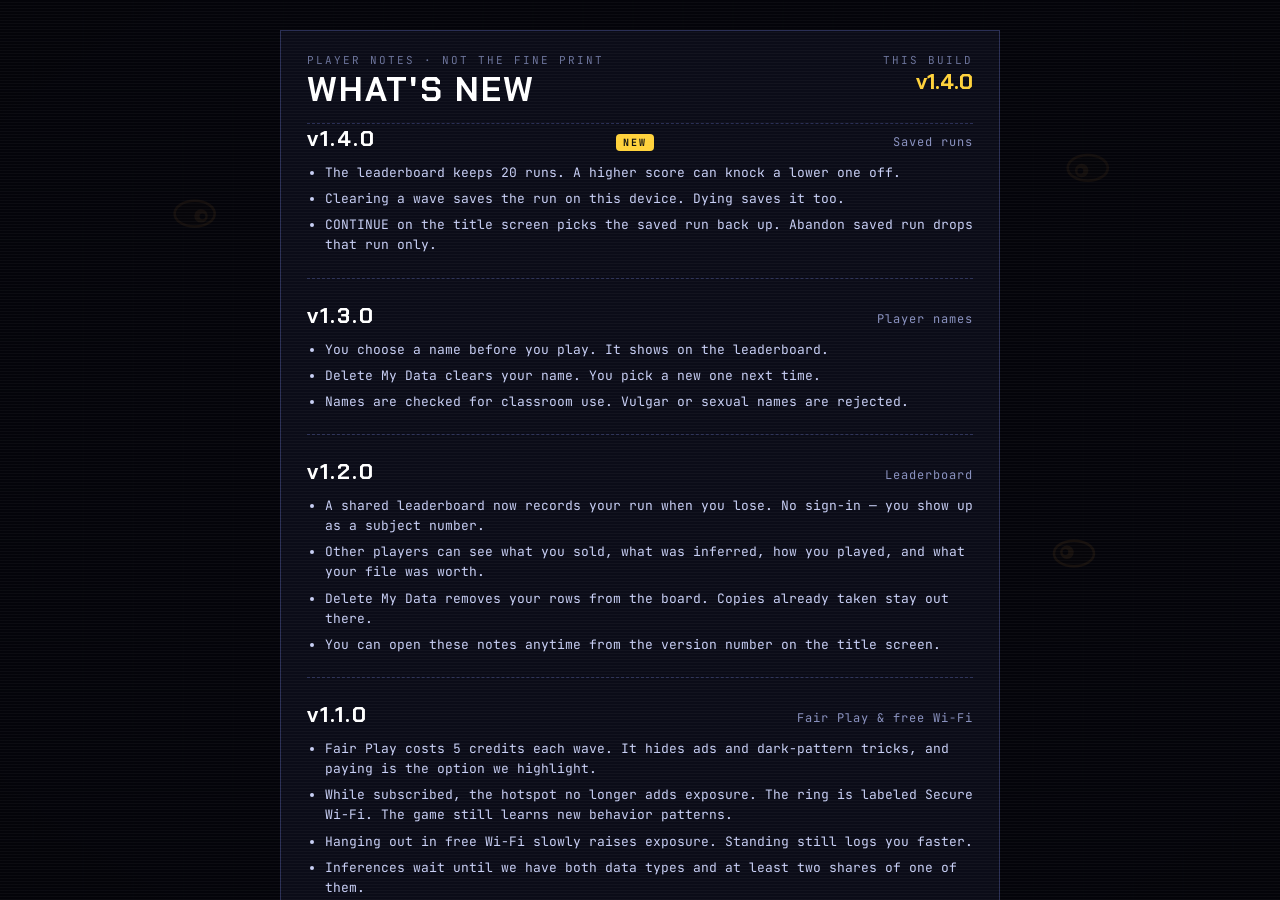
==== index.html @ ad945a96 "Add mega ships after the hive mind, and tie Fair Play's price to upgrade prices. Three waves after H" ====
<!DOCTYPE html>
<html lang="en">
<head>
<meta charset="utf-8">
<meta name="viewport" content="width=device-width,initial-scale=1">
<title>OPT/IN</title>
<link rel="preconnect" href="https://fonts.googleapis.com">
<link href="https://fonts.googleapis.com/css2?family=Chakra+Petch:wght@500;700&family=JetBrains+Mono:wght@400;700&display=swap" rel="stylesheet">
<style>
:root{--cy:#38e1ff;--pk:#ff3bd4;--rd:#ff3b5c;--yl:#ffd23b;--gr:#7dff6a;--bg:#07070f}
*{box-sizing:border-box;margin:0;padding:0}
html,body{height:100%;overflow:hidden;background:var(--bg);color:#e8ecff;font-family:'Chakra Petch','Segoe UI',system-ui,sans-serif;user-select:none}
body.playing{cursor:none}
body.playing.paused{cursor:default}
#c{display:block;position:fixed;inset:0}
.vign{position:fixed;inset:0;pointer-events:none;z-index:4;background:radial-gradient(ellipse at center,transparent 55%,rgba(0,0,0,.7))}
.scan{position:fixed;inset:0;pointer-events:none;z-index:30;background:repeating-linear-gradient(0deg,rgba(255,255,255,.03) 0 1px,transparent 1px 3px)}
.screen{position:fixed;inset:0;display:flex;flex-direction:column;align-items:center;justify-content:center;z-index:10;cursor:default}
.hidden{display:none!important}
button{font-family:inherit;cursor:pointer;border:none}
.neon{background:transparent;color:var(--cy);border:2px solid var(--cy);padding:14px 56px;font-size:26px;font-weight:700;letter-spacing:6px;box-shadow:0 0 18px rgba(56,225,255,.5),inset 0 0 18px rgba(56,225,255,.25);transition:transform .08s,background .15s}
.neon:hover{background:rgba(56,225,255,.15);transform:scale(1.05)}
.neon:active{transform:scale(.97)}

/* ---------- glitch ---------- */
.glitch{position:relative;display:inline-block}
.glitch::before,.glitch::after{content:attr(data-t);position:absolute;left:0;top:0;width:100%;overflow:hidden}
.glitch::before{color:var(--pk);transform:translate(-3px,0);clip-path:inset(0 0 60% 0);animation:gl1 2.2s infinite steps(1)}
.glitch::after{color:var(--cy);transform:translate(3px,0);clip-path:inset(55% 0 0 0);animation:gl2 1.7s infinite steps(1)}
@keyframes gl1{0%,86%{clip-path:inset(0 0 100% 0)}88%{clip-path:inset(10% 0 55% 0);transform:translate(-6px,0)}92%{clip-path:inset(40% 0 30% 0);transform:translate(5px,0)}96%{clip-path:inset(70% 0 5% 0)}}
@keyframes gl2{0%,80%{clip-path:inset(100% 0 0 0)}83%{clip-path:inset(60% 0 10% 0);transform:translate(6px,0)}90%{clip-path:inset(20% 0 60% 0);transform:translate(-4px,0)}}

/* ---------- title ---------- */
#title{background:radial-gradient(ellipse at center,rgba(7,7,15,.2),rgba(7,7,15,.85));justify-content:space-between;overflow:auto;padding:22px 16px 14px;gap:16px}
.titleMain{display:flex;flex-direction:column;align-items:center;justify-content:center;flex:1;min-height:0;width:100%}
.logoBig{font-size:clamp(64px,13vw,170px);font-weight:700;letter-spacing:.06em;line-height:1;color:#fff;text-shadow:0 0 30px rgba(56,225,255,.6)}
.logoBig b{color:var(--pk);text-shadow:0 0 30px rgba(255,59,212,.8)}
.tag{font-size:clamp(18px,2.4vw,28px);letter-spacing:.35em;margin:10px 0 40px;color:#aab3d9}
.tag i{font-style:normal;color:var(--rd)}
.titleActs{display:flex;flex-wrap:wrap;gap:12px;justify-content:center;align-items:center;margin-top:22px}
.titleActs .neon.alt{font-size:15px;padding:9px 22px;letter-spacing:3px}
.playBtn{display:flex;flex-direction:column;align-items:center;gap:6px;font-size:clamp(30px,3.6vw,42px);padding:16px 72px 14px;letter-spacing:0;line-height:1}
.playBtn #playWord{letter-spacing:10px}
.playWho{font-family:'JetBrains Mono',monospace;font-size:12px;font-weight:400;letter-spacing:2px;color:#b7f6ff}
.playWho:empty{display:none}
.legal.playLegal{margin-top:12px;font-size:12px;color:#8a92c0}
.setBox{width:min(560px,92vw)}
.setRow{display:flex;gap:14px;align-items:flex-start;margin-top:18px;padding:14px;border:1px solid #2a2f55;border-radius:8px;font-family:'JetBrains Mono',monospace;font-size:12px;color:#8a92c0;line-height:1.55;text-align:left;cursor:pointer}
.setRow b{color:#e8ecff;font-size:13px}
.setRow input{margin-top:3px;width:18px;height:18px;accent-color:#38e1ff;flex-shrink:0}
.setRow.setDanger{cursor:default;align-items:center;justify-content:space-between}
.setRow .titleDel{flex-shrink:0;font-size:11px;padding:7px 12px;color:#ff6b84;border-color:#5a2236}
.neon.alt{color:#ff3bd4;border-color:#ff3bd4;box-shadow:0 0 18px rgba(255,59,212,.45),inset 0 0 18px rgba(255,59,212,.22);padding:14px 36px;letter-spacing:4px}
.neon.alt:hover{background:rgba(255,59,212,.15)}
.best{margin-top:18px;font-family:'JetBrains Mono',monospace;font-size:13px;color:var(--yl);min-height:1em;text-align:center}
.titleFoot .best{margin-top:0;font-size:11px;color:#6a7299;letter-spacing:.3px}
.runRow{display:flex;align-items:center;justify-content:center;gap:16px;margin-top:8px;font-family:'JetBrains Mono',monospace;font-size:12px;color:#8a92c0;letter-spacing:.4px}
.runRow.hidden{display:none}
.abandon{background:none;border:none;padding:0;color:#5c6390;font-family:'JetBrains Mono',monospace;font-size:11px;letter-spacing:1px;text-decoration:underline;text-underline-offset:3px}
.abandon:hover{color:#ff3b5c}
.fileBlock{margin-top:64px;display:flex;flex-direction:column;align-items:center;max-width:min(720px,92vw)}
.fileBlock.hidden{display:none}
.fileLab{font-family:'JetBrains Mono',monospace;font-size:10px;letter-spacing:2px;color:#6a7299}
.titleFoot{position:relative;bottom:auto;display:flex;flex-direction:column;align-items:center;gap:8px;flex-shrink:0;margin-top:8px}
.titleVer{background:none;border:1px solid #3a4270;color:#aab3d9;font-family:'JetBrains Mono',monospace;font-size:11px;letter-spacing:2px;padding:6px 12px}
.titleVer:hover{color:#fff;border-color:#fff}
.titleVer.fresh{border-color:#ffd23b;color:#ffd23b;box-shadow:0 0 12px rgba(255,210,59,.25)}
#abandonBtn{margin:0}
#runLine:empty{display:none}
.titleDel{background:none;border:1px solid #2a2f55;color:#454b6b;font-family:'JetBrains Mono',monospace;font-size:10px;letter-spacing:1px;padding:5px 10px}
.titleDel:hover:not(:disabled){color:#ff3b5c;border-color:#ff3b5c}
.titleDel:disabled{opacity:.45;cursor:default}
.whoLine{display:none}
.nameBox{width:min(520px,92vw);text-align:center}
.nameBox p{font-size:13px;color:#8a92c0;line-height:1.55;margin:10px 0 0}
.nameBox input{width:100%;margin:18px 0 8px;background:#111428;border:1px solid #3a4270;color:#fff;font-family:'Chakra Petch',sans-serif;font-size:28px;font-weight:700;letter-spacing:2px;padding:12px 14px;text-align:center;outline:none;user-select:text}
.nameBox input:focus{border-color:#38e1ff;box-shadow:0 0 12px rgba(56,225,255,.2)}
#nameErr,#devErr{min-height:1.5em;font-size:12px;color:#ff3b5c;letter-spacing:1px}
#devGate{z-index:18}
.whoBar{font-family:'JetBrains Mono',monospace;font-size:11px;letter-spacing:1px;color:#ffd23b;display:flex;align-items:center;gap:8px}
.whoBar select{font-family:inherit;font-size:12px;background:#0b0c18;color:#e8ecff;border:1px solid #ffd23b;padding:4px 6px}
.devFlag{font-family:'JetBrains Mono',monospace;font-size:10px;letter-spacing:1px;color:#111;background:#ffd23b;padding:4px 8px}
#hudDev{position:absolute;right:18px;bottom:18px;font-size:10px;letter-spacing:1px;color:#111;background:#ffd23b;padding:3px 7px;pointer-events:none}
#hudDev:empty{display:none}
.legal{font-size:10px;color:#454b6b;letter-spacing:1px;font-family:'JetBrains Mono',monospace}
.infoLine{margin-top:10px;font-family:'JetBrains Mono',monospace;font-size:12px;color:#8a92c0;text-align:center;max-width:min(720px,92vw);line-height:1.85}
.infoLine:empty{display:none;margin:0}
.infoLine span{display:inline-block;padding:1px 8px;margin:2px;border:1px solid #2c3260;border-radius:3px}
.infoLine span.on{border-color:var(--rd);color:var(--rd)}
.infoLine span.mem{border-color:#7dff6a;color:#b6ffab}
.infoLine span.pat{border-color:#c04bff;color:#e2c6ff}
.infoLine span.halo{border-color:#c04bff;color:#e2c6ff}
.infoLine span.pk{border-color:#8a9bff;color:#c9d0ff}
.infoLine span.line{border-color:#8eb6ff;color:#d5e4ff}

/* ---------- HUD ---------- */
#hud{position:fixed;inset:0;pointer-events:none;z-index:6;font-family:'JetBrains Mono',monospace}
#hudL{position:absolute;left:18px;top:14px}
#hearts{font-size:22px;letter-spacing:3px;color:var(--rd);text-shadow:0 0 10px rgba(255,59,92,.7)}
#hearts .e{color:#2b2f48;text-shadow:none}
#hearts.press{animation:pressPulse .8s ease-in-out infinite}
@keyframes pressPulse{50%{color:#8a9bff;text-shadow:0 0 14px #8a9bff}}
#hearts .mark{width:15px;height:15px;vertical-align:-2px}
.hudTag{font-family:'JetBrains Mono',monospace;font-size:12px;letter-spacing:1px;margin-left:8px;text-shadow:none}
#waveL{font-size:13px;color:#8a92c0;margin-top:4px;letter-spacing:2px}
#scoreL{font-family:'Chakra Petch';font-size:30px;font-weight:700;color:#fff;line-height:1.1}
.bal{display:inline-flex;align-items:center;gap:6px;font-family:'JetBrains Mono',monospace;font-weight:700;color:var(--yl);text-shadow:0 0 10px rgba(255,210,59,.6)}
#coinL{font-size:18px}
.gem{color:var(--yl)}
.req .gem{width:16px;height:16px}
#comboL{font-family:'Chakra Petch';font-size:22px;font-weight:700;color:var(--pk);height:28px;transition:transform .08s}
#hudR{position:absolute;right:18px;top:14px;text-align:right;width:280px}
.hlab{font-size:10px;letter-spacing:3px;color:#6a7299;margin-bottom:5px}
#chips{display:flex;flex-wrap:wrap;justify-content:flex-end;gap:5px}
.chip{font-size:11px;padding:3px 6px;border:1px solid #23284a;color:#3c4370;border-radius:3px;background:rgba(7,7,15,.6)}
.chip.on{color:#07070f;background:var(--c);border-color:var(--c);box-shadow:0 0 10px var(--c);font-weight:700}
#chips .chip{display:inline-flex;flex-direction:column;align-items:center;justify-content:center;min-width:54px;font-size:16px;line-height:1;padding:5px 6px 4px;border-radius:4px;font-weight:400}
#chips .chip .mark{width:18px;height:18px;vertical-align:0}
#chips .chip .cl{font-size:8px;letter-spacing:.4px;font-weight:700;margin-top:3px;line-height:1.1;color:#4a5178}
#chips .chip.on .cl{color:#07070f}
#expBar{height:6px;background:#161a33;margin-top:8px;border-radius:3px;overflow:hidden}
#expFill{height:100%;width:0;background:linear-gradient(90deg,var(--yl),var(--rd))}
#filePips{display:flex;justify-content:flex-end;gap:3px;margin-top:5px}
#filePips i{width:9px;height:9px;border-radius:2px;background:#161a33}
#filePips i.on{background:var(--pc)}
#filePips.grow i.on{animation:pipGrow .5s ease-out 3}
@keyframes pipGrow{50%{transform:scale(1.5);box-shadow:0 0 8px var(--pc)}}
#infs{margin-top:8px;display:flex;flex-direction:column;align-items:flex-end;gap:3px}
.infc{font-size:10px;letter-spacing:1px;padding:2px 7px;background:rgba(255,59,92,.15);border-left:3px solid var(--rd);color:#ff9aab}
.infc.beh{background:rgba(192,75,255,.15);border-left-color:#c04bff;color:#dcb0ff}
.infc.beh.weak{opacity:.55;border-left-style:dashed}
#keys{position:absolute;left:50%;bottom:28px;transform:translateX(-50%);text-align:center;font-size:14px;line-height:1.65;color:#e8ecff;letter-spacing:.3px;text-shadow:0 1px 8px rgba(0,0,0,.9);opacity:1;transition:opacity .6s ease}
#keys.out{opacity:0}
#keys kbd{border:1px solid #3a4270;border-radius:4px;padding:1px 7px;color:#cfd6ff;background:rgba(7,7,15,.75)}
#hookNag{position:absolute;left:50%;top:14px;transform:translateX(-50%);font-size:11px;letter-spacing:1px;color:#ffd23b;text-align:center;text-shadow:0 0 10px rgba(255,210,59,.4);line-height:1.5;pointer-events:none}
#hookNag.fair{color:#7dff6a;text-shadow:0 0 10px rgba(125,255,106,.4)}
#hookNag:empty{display:none}
#logFeed{position:absolute;left:18px;bottom:20px;max-width:min(380px,60vw);display:flex;flex-direction:column;gap:5px;font-size:12px;line-height:1.4;text-shadow:0 1px 6px rgba(0,0,0,.9)}
#logFeed .lg{border-left:3px solid var(--c);padding:3px 8px;background:rgba(7,7,15,.72);color:#dfe5ff;animation:lgIn .25s ease-out,lgOut .6s ease-in 7s forwards}
#logFeed .lg b{color:var(--c);letter-spacing:1px;margin-right:6px}
@keyframes lgIn{from{opacity:0;transform:translateX(-12px)}}
@keyframes lgOut{to{opacity:0}}

/* ---------- banner ---------- */
#banner{position:fixed;left:0;right:0;top:34%;text-align:center;z-index:8;pointer-events:none;opacity:0}
#banner.show{animation:ban var(--d,1.6s) ease-out forwards}
#banner.hold.show{animation:banHold .4s ease-out forwards}
#banner .bt{font-size:clamp(40px,7vw,86px);font-weight:700;letter-spacing:.12em;color:var(--bc,#fff);text-shadow:0 0 30px var(--bc,#fff)}
#banner .bs{font-family:'JetBrains Mono';font-size:15px;color:#cfd6ff;margin:6px auto 0;letter-spacing:1px;line-height:1.45;max-width:min(640px,88vw)}
#banner .bh{display:none;margin-top:22px;font-family:'JetBrains Mono',monospace;font-size:12px;letter-spacing:3px;color:#ffd23b}
#banner.hold .bh{display:block}
@keyframes ban{0%{opacity:0;transform:scale(1.6)}10%{opacity:1;transform:scale(1)}80%{opacity:1}100%{opacity:0;transform:scale(.96)}}
@keyframes banHold{0%{opacity:0;transform:scale(1.6)}100%{opacity:1;transform:scale(1)}}
#introHold,#readHold{position:fixed;inset:0;z-index:9;cursor:pointer}
#noteLine{position:fixed;left:50%;top:54px;transform:translateX(-50%);z-index:7;pointer-events:none;max-width:min(640px,88vw);text-align:center;font-family:'JetBrains Mono',monospace;font-size:15px;letter-spacing:.4px;line-height:1.45;color:#e8fbff;text-shadow:0 0 12px rgba(0,0,0,.85),0 1px 2px #000}

/* ---------- terms ---------- */
#terms{background:rgba(4,4,10,.78);backdrop-filter:blur(3px)}
.tos{width:min(1000px,94vw);max-height:94vh;overflow:auto;background:#0b0c18;color:#e8ecff;border:1px solid #2a2f55;padding:22px 26px 16px;box-shadow:0 30px 80px rgba(0,0,0,.6);animation:pop .28s cubic-bezier(.2,1.4,.4,1)}
@keyframes pop{from{transform:scale(.94);opacity:0}to{transform:scale(1);opacity:1}}
.tosHead{display:flex;align-items:center;gap:14px;flex-wrap:wrap}
.tosLogo{font-weight:700;font-size:22px;background:#07070f;color:#fff;border:1px solid #3a4270;padding:2px 10px;margin-right:auto}
.tosLogo b{color:var(--pk)}
#urgency{font-family:'JetBrains Mono';font-size:13px;color:#fff;background:#e0224a;padding:5px 10px;animation:pulse 1s infinite}
#urgency:empty{display:none;padding:0;animation:none}
#urgency.hold{background:#7b3cff}
.tosCoins{font-size:18px;background:none;padding:0;letter-spacing:0}
.bal .mark{width:1.05em;height:1.05em}
.subBtn{font-family:'JetBrains Mono',monospace;font-size:12px;background:transparent;color:#7dff6a;border:1px solid #7dff6a;padding:6px 10px;letter-spacing:.4px;white-space:nowrap}
.subBtn:hover:not(:disabled){background:rgba(125,255,106,.15)}
.subBtn:disabled{opacity:.45;cursor:default}
.subBtn.on{background:#7dff6a;color:#111;font-weight:700}
.subBtn.danger{color:#ff8fa3;border-color:#e0224a;background:transparent}
.subBtn.danger:hover:not(:disabled){background:rgba(224,34,74,.18)}
#confirm{z-index:20;background:rgba(4,4,10,.72)}
.confirmGo{width:100%;background:#e0224a;color:#fff;font-size:16px;font-weight:700;padding:12px;letter-spacing:1px;cursor:pointer}
.confirmGo:hover{filter:brightness(1.08)}
.unv{font-size:11px;background:#3a1020;color:#ffb3c0;padding:1px 6px;margin-left:6px;font-weight:700}
.subSheet{width:min(460px,92vw);background:#0b0c18;color:#e8ecff;border:1px solid #2a2f55;padding:24px 26px 20px;box-shadow:0 30px 80px rgba(0,0,0,.55);text-align:left}
.subSheet h2{font-size:28px;margin:0 0 8px;color:#fff;letter-spacing:.5px}
.subSheet p{font-size:15px;color:#c8cff5;line-height:1.5;margin:0 0 10px}
.subSheet ul{margin:0 0 14px;padding-left:18px;font-size:15px;color:#d7def8;line-height:1.55}
.pitchKicker{font-family:'JetBrains Mono',monospace;font-size:11px;letter-spacing:3px;color:#7dff6a;margin-bottom:6px}
.pitchKicker.halo{color:#7dffb3}
.pitchLead{font-size:16px;color:#e8ecff}
.pitchList{list-style:none;padding:0;margin:12px 0}
.pitchList li{position:relative;padding:6px 0 6px 18px;border-top:1px solid #23284a}
.pitchList li:before{content:'+';position:absolute;left:0;color:#7dff6a;font-weight:700}
.haloAd{text-align:center}
.haloHero{position:relative;padding:18px 10px 16px;margin:-6px -8px 14px;background:radial-gradient(ellipse at 50% 0%,rgba(125,255,179,.22),transparent 70%);border:1px solid rgba(125,255,179,.35)}
.haloHero>.mark{width:52px;height:52px;color:#7dffb3;filter:drop-shadow(0 0 10px rgba(125,255,179,.7))}
.haloBadge{position:absolute;top:10px;right:10px;font-family:'JetBrains Mono',monospace;font-size:10px;font-weight:700;letter-spacing:2px;background:#ffd23b;color:#111;padding:2px 6px}
.haloName{font-size:13px;font-weight:700;letter-spacing:5px;color:#7dffb3;margin:6px 0 2px}
.haloAd h2{margin:0 0 10px}
.hpStats{display:flex;justify-content:center;gap:6px}
.hpStat{font-family:'JetBrains Mono',monospace;font-size:11px;letter-spacing:1px;padding:3px 7px;border:1px solid rgba(125,255,179,.4);color:#d7def8}
.hpStat i{font-style:normal;color:#ff6b6b;margin-right:4px}
.haloUses{display:flex;justify-content:center;align-items:center;gap:4px;margin:8px 0 16px;font-family:'JetBrains Mono',monospace;font-size:10px;letter-spacing:1px;color:#6a7299}
.haloUses .chip{padding:2px 4px;opacity:.8}
.haloUses .chip .mark{width:11px;height:11px;vertical-align:-2px}
.mayRow{display:flex;align-items:center;gap:10px;width:100%;padding:10px 12px;background:transparent;border:1px solid #2a2f55;color:#9aa3c4;font-family:inherit;font-size:13px;cursor:pointer;text-align:left}
.mayRow:hover{border-color:#4a5180;color:#c8cff5}
.mayRow .mark{width:20px;height:20px;flex:none}
.mayN{flex:1}
.mayStats{font-family:'JetBrains Mono',monospace;font-size:11px;color:#6a7299}
.pitchPrice{font-family:'JetBrains Mono',monospace;font-size:13px;color:#ffd23b;letter-spacing:.3px}
.pitchPrice b{color:#fff;font-size:15px}
.subActs button{line-height:1.25;white-space:normal}
.subActs .accept span.deal,.subActs .call span.deal,.subActs .pay span.deal{display:block;margin:4px 0 0;padding:0;background:none;font-size:12px;font-weight:600;letter-spacing:0;line-height:1.3}
.subActs .accept span.deal{color:#e9fff2}
.subActs .call span.deal{color:#d6f1ff}
.subActs .pay span.deal{color:#c8cff5}
.subActs .accept{font-size:18px}
.call{width:100%;background:#16324a;color:#e8f7ff;font-size:15px;font-weight:700;padding:11px;border:1px solid #7ec8ea;letter-spacing:.4px;cursor:pointer}
.call:hover{filter:brightness(1.12)}
.fineNote{font-size:12px;color:#b7c0e0;margin:10px 0 0}
.fineNote summary{cursor:pointer;color:#7fdfff;font-weight:700}
.fineNote p{margin:8px 0 0;font-size:12px;color:#c5cce8;line-height:1.5}
@keyframes pulse{50%{transform:scale(1.06)}}
#tosPitch{max-width:560px;margin:18px auto 8px;text-align:left}
#tosPitch h2{font-size:28px;margin:0 0 8px;color:#fff;letter-spacing:.5px}
#tosPitch p{font-size:15px;color:#c8cff5;line-height:1.5;margin:0 0 10px}
.tosSub{font-size:14px;color:#c5cce8;margin:8px 0 14px;line-height:1.45}
.tosSub:empty{margin:0 0 28px}
#cards{display:flex;flex-wrap:wrap;justify-content:center;align-items:stretch;gap:14px}
.card{background:#12141f;border:1px solid #2a2f55;padding:16px 14px 14px;display:flex;flex-direction:column;align-items:stretch;text-align:center;position:relative;transition:transform .12s,border-color .12s;animation:cardIn .35s backwards;flex:1 1 250px;max-width:320px}
.card:nth-child(2){animation-delay:.07s}.card:nth-child(3){animation-delay:.14s}
@keyframes cardIn{from{transform:translateY(18px);opacity:0}}
.card:hover{transform:translateY(-3px);border-color:#4a5288}
.ctag{position:absolute;top:10px;left:10px;font-family:'JetBrains Mono',monospace;font-size:10px;font-weight:700;letter-spacing:2px;color:#a8b0d4}
#packs{display:flex;flex-wrap:wrap;gap:8px;justify-content:center;align-items:center;margin:14px 0 4px}
#packs:empty{display:none}
.packsLab{width:100%;text-align:center;font-family:'JetBrains Mono',monospace;font-size:10px;letter-spacing:3px;color:#8a9bff}
.pack{display:flex;align-items:center;gap:8px;background:#0e1022;border:1px solid #8a9bff;color:#e8ecff;padding:7px 10px;font-family:inherit;font-size:12px;cursor:pointer}
.pack:hover:not(:disabled){background:#151936}
.pack:disabled{opacity:.45;cursor:default}
.pack.own:disabled{opacity:1;border-style:dashed}
.pack .pkI{color:var(--c)}.pack .pkN{font-weight:700;letter-spacing:1px}.pack .pkW{color:#9aa3c4}
.pack .pkP{font-family:'JetBrains Mono',monospace;color:#ffd23b}
.cpick{position:absolute;top:-9px;left:50%;transform:translateX(-50%);font-family:'JetBrains Mono',monospace;font-size:10px;font-weight:700;letter-spacing:1px;background:#8a9bff;color:#0b0c18;padding:2px 7px;white-space:nowrap}
.chot{position:absolute;top:10px;right:10px;font-size:10px;font-weight:700;background:var(--yl);color:#1a1400;padding:1px 6px}
.cicon{height:52px;margin:14px 0 2px;display:flex;align-items:center;justify-content:center}
.cicon .mark{width:44px;height:44px}
.mark{width:1em;height:1em;vertical-align:-.18em;display:inline-block}
.cname{font-weight:700;font-size:20px;letter-spacing:1px;color:#fff}
.cdesc{font-size:14px;color:#c8cff5;margin:6px 0 8px;line-height:1.4;width:100%}
.cbody{flex:1;display:flex;flex-direction:column;width:100%;min-height:0}
.ctop{flex:1;display:flex;flex-direction:column;align-items:center;width:100%}
.cacts{width:100%;display:grid;grid-template-rows:58px 6em 3.2em;align-content:start}
.cacts>.buy,.card:not(.fairBuy) .cacts>.accept{height:52px;min-height:52px;margin:0 0 4px;align-self:start}
.cacts .req{margin:0;padding:6px 4px 0}
.cacts .pay{height:100%;display:flex;align-items:center;justify-content:center;padding:0 4px}
.stack{font-size:12px;font-weight:700;color:#ffe7a3;background:#2a220c;border:1px solid #6a5200;padding:6px 8px;margin:-4px 0 10px;line-height:1.35;width:100%}
.stack b{display:block;font-size:10px;letter-spacing:1px;color:#ffd23b;margin-bottom:2px}
.accept{width:100%;background:linear-gradient(180deg,#2bd46b,#14a44e);color:#fff;font-size:20px;font-weight:700;padding:12px;box-shadow:0 4px 0 #0c7a39;letter-spacing:1px}
.accept span{font-size:13px;background:rgba(0,0,0,.22);padding:1px 6px;margin-left:4px}
.accept:hover{filter:brightness(1.08)}
.accept:active{transform:translateY(3px);box-shadow:0 1px 0 #0c7a39}
.req{font-size:12px;color:#c5cce8;margin:8px 0 4px;line-height:1.4}
.pay{background:none;color:#d7def8;font-size:13px;text-decoration:underline;text-underline-offset:3px;padding:6px}
.pay:hover:not(:disabled){color:#fff}
.buy{width:100%;min-height:48px;max-width:100%;overflow:hidden;display:flex;flex-direction:column;align-items:center;justify-content:center;gap:2px;background:#1a1e33;color:#ffd23b;border:1px solid #ffd23b;font-size:18px;font-weight:700;padding:6px 8px;line-height:1.05}
.buyMain{display:inline-flex;align-items:center;gap:4px;white-space:nowrap}
.buySub{display:flex;align-items:center;justify-content:center;gap:6px;max-width:100%;font-size:12px;font-weight:400;color:#f4f7ff;white-space:nowrap}
.buySub .sink{color:#ffd23b;font-weight:700}
.buy:hover:not(:disabled){background:#262b4a}
.card.fairBuy .buy{font-size:18px;padding:6px 8px}
.card.fairBuy .buy:active:not(:disabled){transform:translateY(2px)}
.card.fairBuy .buy .was{font-size:12px;color:#f4f7ff;text-decoration:line-through;font-weight:400}
.card.fairBuy .buy .mem{font-size:11px;background:rgba(125,255,106,.16);color:#b6ffab;padding:1px 6px}
.card.fairBuy .accept{width:auto;background:none;box-shadow:none;color:#c8cff5;font-size:13px;font-weight:400;padding:8px 4px;letter-spacing:0;text-decoration:underline;text-underline-offset:3px}
.card.fairBuy .accept span{background:none;padding:0;margin:0;font-size:13px;color:#c8cff5}
.card.fairBuy .accept:hover{filter:none;color:#fff}
.card.fairBuy .accept:active{transform:none;box-shadow:none}
button:disabled{opacity:.45;cursor:default}
.payHold,.card.fairBuy .fairSkip{visibility:hidden}
.tosFoot{text-align:center;margin-top:14px}
#decline{background:none;color:#c8cff5;font-size:13px;text-decoration:underline;text-underline-offset:3px}
#decline:hover{color:#fff}
.fine{margin-top:12px;font-family:'JetBrains Mono',monospace;font-size:12px;color:#b7c0e0}
.fine summary{cursor:pointer;color:#7fdfff;font-size:12px}
#fineText{max-height:min(42vh,320px);overflow:auto;margin-top:8px;line-height:1.55;font-size:12px;color:#c5cce8;border:1px solid #2a2f55;padding:10px 12px;background:#080914}
#priceNote{color:#ffd23b}
#toast{position:fixed;top:20px;left:50%;transform:translateX(-50%);background:var(--yl);color:#111;font-weight:700;padding:10px 20px;border-radius:8px;z-index:40;font-size:16px;opacity:0;pointer-events:none;transition:opacity .2s}
#toast.show{opacity:1}

/* ---------- reveal ---------- */
#reveal{background:rgba(20,0,8,.86);text-align:center;cursor:pointer;animation:rvIn .25s}
@keyframes rvIn{0%{background:rgba(255,40,80,.9)}100%{background:rgba(20,0,8,.86)}}
.rvSmall{font-family:'JetBrains Mono';font-size:14px;letter-spacing:6px;color:var(--rd)}
#rvEq{margin:22px 0 10px;font-family:'JetBrains Mono';font-size:18px;color:#fff;display:flex;gap:12px;align-items:center;justify-content:center}
#rvEq .chip{font-size:16px;padding:6px 12px}
#rvName{font-size:clamp(40px,7vw,90px);font-weight:700;color:#fff;letter-spacing:.06em;text-shadow:0 0 30px var(--rd)}
#rvDesc{font-size:20px;color:#ffb3c0;margin-top:8px;max-width:700px}
#rvWhy{font-family:'JetBrains Mono';font-size:13px;color:#a47a85;margin-top:18px;max-width:640px;line-height:1.6}
.rvHint{margin-top:30px;font-size:11px;color:#6b3a47;letter-spacing:3px}
#reveal.beh{background:rgba(14,4,24,.9);animation:rvInB .25s}
@keyframes rvInB{0%{background:rgba(192,75,255,.9)}100%{background:rgba(14,4,24,.9)}}
#reveal.beh .rvSmall{color:#c04bff}
#reveal.beh #rvName{text-shadow:0 0 30px #c04bff}
#reveal.beh #rvDesc{color:#dcb0ff}
#reveal.beh #rvWhy{color:#8f7aa8}
#rvGood{font-family:'JetBrains Mono';font-size:13px;color:#7fb98a;margin-top:10px;max-width:640px;line-height:1.6}
#rvGood:empty{display:none}
#reveal.beh #rvEq{font-size:16px}

/* ---------- dossier ---------- */
#dossier{background:rgba(5,5,10,.93);overflow:auto;justify-content:flex-start;padding:30px 16px}
.dos{width:min(1040px,96vw);font-family:'JetBrains Mono',monospace;border:1px solid #2a2f55;background:#0b0c18;padding:22px 26px;position:relative;animation:pop .3s}
.dosTop{display:flex;justify-content:space-between;align-items:flex-start;flex-wrap:wrap;gap:10px;border-bottom:1px dashed #2a2f55;padding-bottom:12px}
.dosId{font-size:11px;color:#6a7299;letter-spacing:2px}
.dosH{font-family:'Chakra Petch';font-size:34px;font-weight:700;color:#fff;letter-spacing:2px}
.dosRank{font-family:'Chakra Petch';font-size:22px;font-weight:700;color:var(--c,#38e1ff)}
.stamp{align-self:center;margin:14px auto;white-space:nowrap;pointer-events:none;transform:rotate(-12deg);border:4px solid var(--rd);color:var(--rd);font-family:'Chakra Petch';font-weight:700;font-size:26px;padding:4px 14px;letter-spacing:3px;opacity:0;animation:stamp .35s 2.2s forwards}
@keyframes stamp{from{opacity:0;transform:rotate(-12deg) scale(2.4)}to{opacity:.85;transform:rotate(-12deg) scale(1)}}
.dosGrid{display:grid;grid-template-columns:320px 1fr;gap:26px;margin-top:16px}
.dosFacts{display:grid;grid-template-columns:1fr 1fr;gap:2px 22px;align-items:start}
.dosFacts>.sec{grid-column:1/-1;margin:12px 0 4px}
.dosFacts>.sec:first-child{margin-top:0}
.dosFacts .inf{margin-bottom:0;padding:5px 0 5px 10px}
@media(max-width:760px){.dosGrid{grid-template-columns:1fr}#cards{grid-template-columns:1fr}.dosFacts{grid-template-columns:1fr}}
.sec{font-size:10px;letter-spacing:3px;color:#6a7299;margin:14px 0 7px}
.sec:first-child{margin-top:0}
#heat{display:block;width:320px;height:200px;border:1px solid #2a2f55;background:#06060c;image-rendering:pixelated}
.stat{display:flex;justify-content:space-between;font-size:13px;padding:3px 0;border-bottom:1px solid #15182c}
.stat b{color:#fff}
.infBlock{margin-bottom:18px}
.infBlock .sec{margin:0 0 8px}
.inf{font-size:14px;line-height:1.45;padding:8px 0 8px 12px;border-left:2px solid #2a2f55;margin-bottom:4px;opacity:0;animation:typeIn .4s forwards;color:#c8cff5}
.inf .k{display:block;font-size:10px;letter-spacing:2px;color:#6a7299;margin-bottom:3px}
.inf b{color:var(--cy)}
.inf.red{border-color:var(--rd)}.inf.red b{color:#ff8fa3}
@keyframes typeIn{from{opacity:0;transform:translateX(-10px)}to{opacity:1;transform:none}}
.value{font-family:'Chakra Petch';font-size:40px;font-weight:700;color:var(--gr);text-shadow:0 0 20px rgba(125,255,106,.4)}
.dosBtns{display:flex;gap:14px;justify-content:center;margin-top:22px;flex-wrap:wrap;align-items:center}
.ghost{background:none;border:1px solid #3a4270;color:#8a92c0;padding:10px 18px;font-family:'JetBrains Mono';font-size:12px}
.ghost:hover{color:#fff;border-color:#fff}
#pause{background:rgba(5,5,10,.88);padding:16px;justify-content:center}
.pauseBox{width:min(920px,96vw);max-height:92vh;display:flex;flex-direction:column;border:1px solid #2a2f55;background:#0b0c18;padding:18px 20px}
.pauseTop{display:flex;justify-content:space-between;align-items:flex-end;gap:12px;flex-wrap:wrap;border-bottom:1px dashed #2a2f55;padding-bottom:10px;margin-bottom:12px}
.pauseActs{display:flex;gap:8px;justify-content:flex-end;flex-wrap:wrap}
.pauseActs .drop{color:#ff8fa3;border-color:#e0224a}
.pauseActs .drop:hover{color:#fff;border-color:#ff8fa3}
.pauseH{font-family:'Chakra Petch';font-size:32px;font-weight:700;letter-spacing:6px;color:#fff;line-height:1}
.pauseHint{font-family:'JetBrains Mono';font-size:11px;color:#8a92c0;letter-spacing:1px}
.pauseHint kbd{border:1px solid #3a4270;border-radius:4px;padding:1px 6px;color:#cfd6ff}
.pauseBody{display:grid;grid-template-columns:minmax(230px,.85fr) 1.2fr;gap:14px;min-height:0;flex:1;max-height:min(68vh,560px);overflow:hidden}
#pauseList{overflow:auto;display:flex;flex-direction:column;gap:4px}
.prow{width:100%;text-align:left;background:#111428;border:1px solid #23284a;color:#c8cff5;padding:8px 10px;border-radius:4px;font-family:'JetBrains Mono';font-size:12px;cursor:pointer;border-left:3px solid #23284a}
.prow.off{opacity:.42}
.prow.sel{border-color:#fff;background:#181c36}
.prow .ps{display:block;font-size:9px;letter-spacing:1px;color:#6a7299;margin-top:2px}
#pauseDetail{overflow:auto;border:1px solid #23284a;background:#080914;padding:14px 16px;text-align:left;font-family:'JetBrains Mono';font-size:13px;line-height:1.55;color:#c8cff5}
#pauseDetail h3{font-family:'Chakra Petch';font-size:22px;letter-spacing:1px;color:#fff;margin:0 0 8px}
#pauseDetail .fx{color:#ffb3c0;margin:12px 0}
#pauseDetail .why{color:#9aa3c4;margin-top:14px;font-size:13px}
#pauseDetail .good{color:#9fd9a8;margin-top:12px;font-size:13px}
#pauseDetail .need{font-size:13px;color:#d5dcf5;margin:8px 0}
#pauseDetail .pl{display:block;margin:0 0 7px}
#pauseDetail .pl:last-child{margin-bottom:0}
@media(max-width:760px){.pauseBody{grid-template-columns:1fr;max-height:70vh}}
#sand{background:rgba(5,5,10,.9);padding:16px;justify-content:center;z-index:12}
.sandBox{width:min(1100px,96vw);max-height:92vh;display:flex;flex-direction:column;border:1px solid #2a2f55;background:#0b0c18;padding:18px 20px}
.sandGrid{display:grid;grid-template-columns:200px 1.2fr 240px;gap:14px;min-height:0;flex:1;max-height:min(70vh,620px);overflow:hidden}
.sandCol{overflow:auto;min-height:0}
.sandActs{display:flex;gap:8px;justify-content:flex-end;margin-top:8px}
.srow{width:100%;text-align:left;background:#111428;border:1px solid #23284a;color:#c8cff5;padding:7px 9px;border-radius:4px;font-family:'JetBrains Mono';font-size:11px;cursor:pointer;border-left:3px solid #23284a;margin-bottom:4px}
.srow:hover{border-color:#3a4270;background:#181c36}
.srow.on{border-color:#38e1ff;background:rgba(56,225,255,.16);color:#fff;box-shadow:inset 0 0 0 1px #38e1ff,0 0 14px rgba(56,225,255,.22)}
.srow.on .ps{color:#9ae8ff}
.srow .ps{display:block;font-size:9px;letter-spacing:1px;color:#6a7299;margin-top:2px}
.srow.dim{opacity:.45}
.srow.dim.on{opacity:1}
.srow b{letter-spacing:1px}
.son{display:inline-block;margin-left:7px;font-size:8px;letter-spacing:1px;color:#111;background:#38e1ff;padding:1px 5px;border-radius:2px;font-weight:700;vertical-align:middle}
.perkRow{display:flex;align-items:center;gap:8px;margin-bottom:6px;font-family:'JetBrains Mono';font-size:11px;color:#c8cff5}
.perkRow span{flex:1}
.perkRow button{width:28px;height:26px;background:#111428;border:1px solid #3a4270;color:#fff;font-size:14px;border-radius:4px}
.perkRow button:hover{border-color:#fff}
.perkN{min-width:28px;text-align:center;color:#ffd23b;font-weight:700}
.sandWave{display:flex;align-items:center;gap:8px;margin:6px 0 12px;font-family:'JetBrains Mono';font-size:13px;color:#fff}
@media(max-width:860px){.sandGrid{grid-template-columns:1fr;max-height:72vh}}

/* ---------- public file / leaderboard ---------- */
#board{background:rgba(5,5,10,.93);overflow:auto;justify-content:flex-start;padding:30px 16px}
.boardBox{width:min(1040px,96vw)}
.boardNote{font-size:12px;color:#8a92c0;line-height:1.6;margin:12px 0 16px;max-width:720px}
.boardNote b{color:#ff8fa3}
.boardMeta{font-size:10px;letter-spacing:1px;color:#6a7299;margin-bottom:10px}
.classFile{border:1px solid #3a2a60;background:#10081c;padding:12px 14px;margin:0 0 14px;font-size:12px;line-height:1.55;color:#c8cff5}
.classFile b{color:#c04bff}
.classFile .sec{margin:0 0 6px;color:#dcb0ff}
.brow{width:100%;text-align:left;background:#111428;border:1px solid #23284a;color:#c8cff5;padding:8px 12px;border-radius:4px;font-family:'JetBrains Mono';font-size:13px;cursor:pointer;border-left:3px solid #23284a;margin-bottom:4px}
.brow:hover{border-color:#3a4270;background:#181c36}
.brow.you{border-left-color:#38e1ff;box-shadow:0 0 12px rgba(56,225,255,.12)}
.brow.sel{border-color:#fff}
.bcls{display:flex;gap:2px;justify-content:center}
.bcls i{width:4px;height:10px;background:#23284a}
.bcls i.on{background:#8a9bff}
.browTop{display:grid;grid-template-columns:36px minmax(0,1fr) 34px 92px 52px;gap:10px;align-items:center}
.bn{color:#6a7299}
.bw{color:#8a92c0;text-align:right;letter-spacing:1px}
.bscore{color:#ffd23b;font-weight:700;text-align:right}
.btag{color:#38e1ff;letter-spacing:1px;overflow:hidden;text-overflow:ellipsis;white-space:nowrap}
.byou{color:#7dff6a;font-size:10px;letter-spacing:1px;margin-left:6px}
#boardDetail{margin-top:12px;border:1px solid #23284a;background:#080914;padding:14px 16px;font-size:12px;line-height:1.55;color:#c8cff5;display:none}
#boardDetail.on{display:block}
.boardMod{margin-top:12px;padding-top:10px;border-top:1px dashed #3a2236}
.boardMod .titleDel{color:#ff6b84;border-color:#5a2236;font-size:11px;padding:7px 12px}
#boardDetail h3{font-family:'Chakra Petch';font-size:22px;letter-spacing:1px;color:#fff;margin:0 0 8px}
#boardEmpty{color:#6a7299;font-size:13px;padding:20px 0}
.dosBoard{text-align:center;font-size:11px;color:#8a92c0;margin-top:12px;letter-spacing:1px}
.dosBoard b{color:#38e1ff}
@media(max-width:640px){.browTop{grid-template-columns:28px minmax(0,1fr) 72px 44px;gap:6px;font-size:12px}}
#log{background:rgba(5,5,10,.93);overflow:auto;justify-content:flex-start;padding:30px 16px}
.logBox{width:min(720px,96vw)}
.logVer{margin-bottom:22px;padding-bottom:16px;border-bottom:1px dashed #2a2f55}
.logVer:last-child{border-bottom:none;margin-bottom:0;padding-bottom:0}
.logTop{display:flex;justify-content:space-between;align-items:baseline;gap:10px;flex-wrap:wrap}
.logV{font-family:'Chakra Petch';font-size:22px;font-weight:700;letter-spacing:2px;color:#fff}
.logNew{font-size:10px;letter-spacing:2px;color:#111;background:#ffd23b;padding:2px 7px;border-radius:4px;font-weight:700}
.logName{font-size:12px;color:#8a92c0;letter-spacing:1px}
.logVer ul{margin:10px 0 0 18px;font-size:13px;line-height:1.55;color:#c8cff5}
.logVer li{margin-bottom:6px}
</style>
</head>
<body>
<canvas id="c"></canvas>
<div class="vign"></div>

<div id="hud" class="hidden">
  <div id="logFeed"></div>
  <div id="hudL">
    <div id="hearts"></div>
    <div id="scoreL">0</div>
    <div id="coinL" class="bal"></div>
    <div id="waveL">WAVE 1</div>
    <div id="comboL"></div>
  </div>
  <div id="hudR">
    <div class="hlab">DATA SHARED</div>
    <div id="chips"></div>
    <div class="hlab" style="margin-top:8px">YOUR FILE</div>
    <div id="filePips"></div>
    <div class="hlab" style="margin-top:8px">EXPOSURE</div>
    <div id="expBar"><div id="expFill"></div></div>
    <div id="infs"></div>
  </div>
  <div id="keys" class="hidden">
    <div><kbd>WASD</kbd> move</div>
    <div><kbd>Mouse</kbd> aims. It fires.</div>
    <div><kbd>Space</kbd> dash</div>
  </div>
  <div id="hookNag"></div>
  <div id="hudDev"></div>
</div>

<div id="banner"><div class="bt"></div><div class="bs"></div><div class="bh">CLICK TO CONTINUE</div></div>
<div id="noteLine" class="hidden"></div>
<div id="introHold" class="hidden"></div>
<div id="readHold" class="hidden"></div>
<div id="toast"></div>

<div id="title" class="screen">
  <div class="titleMain">
  <div class="logoBig glitch" data-t="OPT/IN">OPT<b>/</b>IN</div>
  <div class="tag">EVERYTHING IS <i>FREE</i>.</div>
  <button id="startBtn" class="neon playBtn"><span id="playWord">PLAY</span><span id="whoLine" class="playWho"></span></button>
  <div class="legal playLegal" id="playLegal">By pressing PLAY you agree to be observed.</div>
  <div class="titleActs">
    <button type="button" id="sandBtn" class="neon alt hidden">SANDBOX</button>
    <button type="button" id="titleBoard" class="neon alt">LEADERBOARD</button>
    <button type="button" id="titleSet" class="neon alt">SETTINGS</button>
  </div>
  <div class="fileBlock hidden" id="fileBlock">
    <div class="fileLab">ON FILE</div>
    <div class="runRow hidden" id="runRow"><span id="runLine"></span><button type="button" id="abandonBtn" class="abandon">ABANDON</button></div>
  <div class="infoLine" id="discLine"></div>
  </div>
  </div>
  <div class="titleFoot">
    <div class="best" id="bestLine"></div>
    <div id="devFlag" class="devFlag hidden">DEV MODE · SCORES STAY OFF THE BOARD</div>
    <label class="whoBar hidden" id="whoBar">PLAYER <select id="whoSel"></select></label>
    <button type="button" id="titleVer" class="titleVer">v1.2.3</button>
  </div>
</div>

<div id="settings" class="screen hidden">
  <div class="dos setBox">
    <div class="dosId">ON THIS DEVICE</div>
    <div class="dosH">SETTINGS</div>
    <div class="setRow setDanger"><span><b>Delete my data</b><br>Removes your name, saved run, shared data, inferences, behavior patterns, data packs, best score, and your leaderboard rows.</span><button type="button" id="titleDel" class="titleDel">DELETE MY DATA</button></div>
    <div class="dosBtns"><button type="button" class="ghost" id="setBack">BACK</button></div>
  </div>
</div>

<div id="confirm" class="screen hidden">
  <div class="subSheet">
    <div class="pitchKicker" id="confirmKicker" style="color:#ff8fa3">ON THIS DEVICE</div>
    <h2 id="confirmH">Delete all your data?</h2>
    <p id="confirmP"></p>
    <p id="confirmNote"></p>
    <div class="subActs">
      <button type="button" id="confirmGo" class="confirmGo">DELETE MY DATA</button>
      <button type="button" id="confirmNo" class="pay">Cancel</button>
    </div>
  </div>
</div>

<div id="devGate" class="screen hidden">
  <div class="dos nameBox">
    <div class="dosId">TEACHER ONLY</div>
    <div class="dosH">DEV MODE</div>
    <p>Enter the teacher passcode to turn on dev mode for this device.</p>
    <input id="devIn" type="password" maxlength="64" autocomplete="off" placeholder="PASSCODE">
    <div id="devErr"></div>
    <div class="dosBtns">
      <button type="button" class="neon" id="devGo">UNLOCK</button>
      <button type="button" class="ghost" id="devBack">CANCEL</button>
    </div>
  </div>
</div>

<div id="terms" class="screen hidden">
  <div class="tos">
    <div class="tosHead">
      <span class="tosLogo">OPT<b>/</b>IN</span>
      <span id="urgency"></span>
      <span id="tosCoins" class="bal tosCoins"></span>
      <button type="button" id="subBtn" class="subBtn">SUBSCRIBE</button>
    </div>
    <div id="tosShop">
      <div class="tosSub" id="tosSub"></div>
      <div id="cards"></div>
      <div id="packs"></div>
      <div class="tosFoot"><div id="priceNote" class="req"></div><button id="decline">No thanks, I prefer to struggle.</button></div>
      <details class="fine" id="fineBox"><summary>Terms &amp; Conditions</summary><div id="fineText"></div></details>
    </div>
    <div id="tosPitch" class="hidden">
      <div class="pitchKicker">FAIR PLAY</div>
      <h2>Join Fair Play.</h2>
      <p class="pitchLead">No ads. Member prices. Secure Wi-Fi.</p>
      <ul class="pitchList">
        <li>20% off credit upgrades while you’re billed</li>
        <li>A cleaner upgrade screen</li>
        <li>Secure Wi-Fi — same fire and shield, no extra exposure</li>
      </ul>
      <p class="pitchPrice"><b><span id="subModalPrice" class="bal"></span> this wave</b> · rises each wave · billed automatically · cancel anytime</p>
      <div class="subActs">
        <button type="button" id="subConfirm" class="accept">SUBSCRIBE · <span id="subConfirmPr" class="bal"></span></button>
        <button type="button" id="subNope" class="pay">No thanks</button>
      </div>
      <details class="fineNote" id="subFine">
        <summary>Subscription terms</summary>
        <p>Fair Play does not stop the watch. New behavior patterns can still unlock and still apply. It does not unsell data, undo inferences, or stop a breach of what you already shared. Canceling ends the bill and keeps the member file, which win-back ads can use even if you never tapped Accept. It does not include Halo. If a wave starts and you cannot pay, Fair Play ends. The full clause is in Terms &amp; Conditions.</p>
      </details>
    </div>
  </div>
</div>

<div id="safetyAsk" class="screen hidden">
  <div class="subSheet haloAd">
    <div class="haloHero">
      <span class="haloBadge">NEW</span>
      <svg class="mark" viewBox="0 0 48 48" fill="none" stroke="currentColor" stroke-width="3" stroke-linecap="round" stroke-linejoin="round"><ellipse cx="24" cy="10" rx="12" ry="4"/><path d="M24 18 L36 42 L24 35 L12 42 Z"/></svg>
      <div class="haloName">HALO</div>
      <h2 id="haloH">Never lose a run.</h2>
      <div class="hpStats"><span class="hpStat"><i>♥</i>3</span><span class="hpStat">INSTANT RESCUE</span></div>
    </div>
    <button type="button" id="askOn" class="accept">TURN ON HALO</button>
    <div class="haloUses" id="haloCost"></div>
    <button type="button" id="askOff" class="mayRow">
      <svg class="mark" viewBox="0 0 48 48" fill="none" stroke="currentColor" stroke-width="3" stroke-linecap="round" stroke-linejoin="round"><path d="M14 26 A14 14 0 0 1 34 26"/><path d="M8 20 A22 22 0 0 1 40 20"/><circle cx="24" cy="34" r="4" fill="currentColor" stroke="none"/><path d="M24 38 V45"/></svg>
      <span class="mayN">Keep Mayday</span>
      <span class="mayStats">♥ 2 · <b id="helpSec">5</b>s wait</span>
    </button>
  </div>
</div>

<div id="reveal" class="screen hidden">
  <div class="rvSmall" id="rvSmall">NEW INFERENCE GENERATED</div>
  <div id="rvEq"></div>
  <div id="rvName" class="glitch"></div>
  <div id="rvDesc"></div>
  <div id="rvWhy"></div>
  <div id="rvGood"></div>
  <div class="rvHint">CLICK TO CONTINUE</div>
</div>

<div id="sand" class="screen hidden">
  <div class="sandBox">
    <div class="pauseTop">
      <div><div class="dosId">PRACTICE RANGE · NOT A RUN</div><div class="pauseH">SANDBOX</div></div>
      <div style="text-align:right">
        <div class="pauseHint"><kbd>P</kbd> resume · nothing here is saved or added to the class average</div>
        <div class="sandActs">
          <button type="button" class="ghost" data-sand="go">RESUME</button>
          <button type="button" class="ghost" data-sand="exit">EXIT</button>
        </div>
      </div>
    </div>
    <div class="sandGrid">
      <div class="sandCol">
        <div class="sec">MIMIC</div>
        <div id="sandLine"></div>
        <div class="sec">STAGE</div>
        <div id="sandStages"></div>
        <div class="sec">WAVE SCALE</div>
        <div class="sandWave" id="sandWave"></div>
        <div class="sec">ARENA</div>
        <button type="button" class="srow" data-sand="pack" style="border-left-color:#38e1ff"><b>SPAWN MIXED WAVE</b><span class="ps">Uses this stage and wave scale</span></button>
        <button type="button" class="srow" data-sand="clear" style="border-left-color:#8a92c0"><b>CLEAR ARENA</b><span class="ps">Ships, shots, queue</span></button>
        <button type="button" class="srow" data-sand="heal" style="border-left-color:#7dff6a"><b>REFILL ♥</b><span class="ps">Full hull, brief i-frames</span></button>
      </div>
      <div class="sandCol">
        <div class="sec">SHIPS</div>
        <div id="sandShips"></div>
        <div class="sec">FORMATIONS</div>
        <div id="sandForms"></div>
      </div>
      <div class="sandCol">
        <div class="sec">UPGRADES</div>
        <div id="sandPerks"></div>
      </div>
    </div>
  </div>
</div>
<div id="pause" class="screen hidden">
  <div class="pauseBox">
    <div class="pauseTop">
      <div><div class="dosId">WHAT'S ON YOU</div><div class="pauseH">PAUSED</div></div>
      <div class="pauseActs">
        <button type="button" class="ghost" id="pauseMain">MAIN SCREEN</button>
        <button type="button" class="ghost drop" id="pauseDrop">ABANDON RUN</button>
      </div>
    </div>
    <div class="pauseBody">
      <div id="pauseList"></div>
      <div id="pauseDetail"></div>
    </div>
  </div>
</div>
<div id="dossier" class="screen hidden"></div>
<div id="board" class="screen hidden">
  <div class="dos boardBox">
    <div class="dosTop">
      <div>
        <div class="dosId">SHARED WITH EVERY PLAYER</div>
        <div class="dosH">LEADERBOARD</div>
      </div>
      <div style="text-align:right"><div class="dosId">NO SIGN-IN · SUBJECT NUMBERS ONLY</div><div class="dosRank" style="--c:#ffd23b">LIVE</div></div>
    </div>
    <div class="boardNote">Your score is added here when you die. This list keeps <b>20</b> names.<br>Every finished run also counts in the average above.<br><b>Delete My Data</b> takes your name off this list. The Accept count does not change. Anyone who already copied a row is not told.</div>
    <div id="classFile" class="classFile"></div>
    <div class="boardMeta" id="boardMeta">LOADING LEADERBOARD…</div>
    <div id="boardList"></div>
    <div id="boardDetail"></div>
    <div class="dosBtns"><button type="button" class="ghost" id="boardBack">BACK</button></div>
  </div>
</div>
<div id="name" class="screen hidden">
  <div class="dos nameBox">
    <div class="dosId">BEFORE WE OBSERVE YOU</div>
    <div class="dosH">CHOOSE A NAME</div>
    <input id="nameIn" maxlength="16" autocomplete="off" autocorrect="off" spellcheck="false" placeholder="YOUR NAME">
    <div id="nameErr"></div>
    <div class="dosBtns">
      <button type="button" class="neon" id="nameGo">CONTINUE</button>
      <button type="button" class="ghost" id="nameBack">BACK</button>
    </div>
  </div>
</div>
<div id="log" class="screen hidden">
  <div class="dos logBox">
    <div class="dosTop">
      <div>
        <div class="dosId">PLAYER NOTES · NOT THE FINE PRINT</div>
        <div class="dosH">WHAT'S NEW</div>
      </div>
      <div style="text-align:right"><div class="dosId">THIS BUILD</div><div class="dosRank" style="--c:#ffd23b" id="logNow">v1.4.0</div></div>
    </div>
    <div id="logList"></div>
    <div class="dosBtns"><button type="button" class="neon" id="logOk">GOT IT</button></div>
  </div>
</div>
<div class="scan"></div>

<script>
'use strict';
/*
  OPT/IN is a classroom game for Idaho Digital Literacy
  9-12.CS.3.3 — Discuss trade-offs such as privacy, safety, and convenience
  associated with the collection and large-scale analysis of personal information.

  Students play a shooter whose upgrades are "free" if they sell a data type
  (location, health, habits, purchases) or paid if they keep that
  slice. Separate shares get combined into inferences; movement is watched even
  without Accept; the hotspot offers fire, credits, and a 1-hit shield with a
  privacy cost on the free network. Fair Play is a convenience product (ads
  and bait off), not a privacy product — the watch continues, and cancel
  does not delete the file.
  Fair Play and Delete do not unsell copies already taken.
  The point is not that privacy always wins. It is that convenience and safety
  features have a data cost, and refusing them has a cost too.
*/
// ================= utilities =================
const $=id=>document.getElementById(id);
const rand=(a,b)=>a+Math.random()*(b-a);
const clamp=(v,a,b)=>v<a?a:v>b?b:v;
const pick=a=>a[Math.floor(Math.random()*a.length)];
const pickW=pairs=>{let t=0;for(const p of pairs)t+=p[1];let r=Math.random()*t;for(const p of pairs){r-=p[1];if(r<=0)return p[0]}return pairs[0][0]};
const shuffle=a=>{a=a.slice();for(let i=a.length-1;i>0;i--){const j=Math.floor(Math.random()*(i+1));[a[i],a[j]]=[a[j],a[i]]}return a};
const TAU=Math.PI*2;
// Dev mode can switch between players on one device. Each player keeps its own keys; these stay shared by the device.
const STORE_SHARED=new Set(['board','crowd','dev','devKey','muted','seen','who','players']);
function storeWho(){try{return JSON.parse(localStorage.getItem('optin_who')||'""')||''}catch(e){return ''}}
function storePre(k){const w=STORE_SHARED.has(k)?'':storeWho();return w?'optin@'+w+'_':'optin_'}
const store={get(k,d){try{const v=localStorage.getItem(storePre(k)+k);return v==null?d:JSON.parse(v)}catch(e){return d}},set(k,v){try{localStorage.setItem(storePre(k)+k,JSON.stringify(v))}catch(e){}},
  clear(){try{const pre=storePre('');Object.keys(localStorage).filter(k=>k.startsWith(pre)&&!(pre==='optin_'&&STORE_SHARED.has(k.slice(6)))).forEach(k=>localStorage.removeItem(k))}catch(e){}}};
try{localStorage.removeItem('optin_ach')}catch(e){}

// Version only when the user asks. Do not bump VERSION or add CHANGELOG entries on your own.
const VERSION='1.4.0';
const SEEN_MAP={};
function migrateSeen(){const s=store.get('seen','');if(SEEN_MAP[s])store.set('seen',SEEN_MAP[s])}
const CHANGELOG=[
  {v:'1.4.0',name:'Saved runs',notes:[
    'The leaderboard keeps 20 runs. A higher score can knock a lower one off.',
    'Clearing a wave saves the run on this device. Dying saves it too.',
    'CONTINUE on the title screen picks the saved run back up. Abandon saved run drops that run only.'
  ]},
  {v:'1.3.0',name:'Player names',notes:[
    'You choose a name before you play. It shows on the leaderboard.',
    'Delete My Data clears your name. You pick a new one next time.',
    'Names are checked for classroom use. Vulgar or sexual names are rejected.'
  ]},
  {v:'1.2.0',name:'Leaderboard',notes:[
    'A shared leaderboard now records your run when you lose. No sign-in — you show up as a subject number.',
    'Other players can see what you sold, what was inferred, how you played, and what your file was worth.',
    'Delete My Data removes your rows from the board. Copies already taken stay out there.',
    'You can open these notes anytime from the version number on the title screen.'
  ]},
  {v:'1.1.0',name:'Fair Play & free Wi-Fi',notes:[
    'Fair Play costs 5 credits each wave. It hides ads and dark-pattern tricks, and paying is the option we highlight.',
    'While subscribed, the hotspot no longer adds exposure. The ring is labeled Secure Wi-Fi. The game still learns new behavior patterns.',
    'Hanging out in free Wi-Fi slowly raises exposure. Standing still logs you faster.',
    'Inferences wait until we have both data types and at least two shares of one of them.',
    'Upgrades cap after a few stacks. Accepting a maxed data perk still sells that data.'
  ]},
  {v:'1.0.0',name:'OPT/IN',notes:[
    'Accept a free upgrade to get stronger — and sell a slice of your data. Pay with credits to keep that slice.',
    'Data you sell stays sold across runs until you tap Delete My Data.',
    'The game also watches how you move and choose, even if you never Accept.',
    'By pressing Play you agree to be observed.'
  ]}
];

// public partner file (classroom-shared). the write key ships with the game — that's the joke.
const BOARD={url:'https://mantledb.sh/v2/optin-leaderboard/board',key:'7abcfeea1ffab35110e4c70738bc57b23722badac6917690884187de52b7ac29',max:20,keep:8};
let boardBack='title',boardSel=null,boardLive=false;
function subjectId(){let id=store.get('pid','');if(!id){const a=new Uint8Array(6);if(crypto&&crypto.getRandomValues)crypto.getRandomValues(a);else for(let i=0;i<a.length;i++)a[i]=Math.random()*256|0;id=Array.from(a,b=>b.toString(16).padStart(2,'0')).join('');store.set('pid',id)}return id}
function subjectTag(pid){return 'SUBJ-'+(pid||'0000').slice(0,6).toUpperCase()}
function playerName(){const n=store.get('name','')||'';return n&&!nameProblem(n)?n:''}
function boardName(e){return (e&&e.name&&!nameProblem(e.name)?e.name:'')||(e&&e.tag)||subjectTag(e&&e.pid)}
// Whole word only: these show up inside ordinary names (class, titan, hello, Moroni).
const NAME_TOKEN=new Set(('ass asses arse tit tits cum sex anal anus hell damn crap hoe hoes fag fags dyke coon gook spic kike honky cracker tard '
  +'nazi aryan isis meth weed crack coke vape lsd stoned kill kills killer die gun guns shoot kys thot pimp bj mf wtf stfu gtfo omfg '
  +'deez nuts balls prick bugger slag homo loser idiot stupid dumb moron ugly suck sucks stinks hate hater nude nudes xxx '
  +'admin teacher moderator mod staff official system principal mr mrs ms dr coach').split(' '));
// Anywhere in the name, after spaces and symbols are removed.
const NAME_PART=('fuck fuk fuq fck fcuk motherf shit bitch biatch bastard asshole asshat asswipe assface asslick assclown dumbass fatass bigass jackass smartass kickass '
  +'whore slut skank hooker stripper porn xvideos onlyfans hentai nsfw rule34 penis vagina vulva pussy cock dick dildo vibrator boob titty titties tities nipple naked '
  +'testicle scrotum ballsack nutsack boner erection orgasm masturbat jackoff jerkoff wank cumshot cummies jizz semen sperm blowjob handjob rimjob butthole buttsex '
  +'bdsm kinky fetish incest pedo molest grope rape horny sexy sexx sexting milf dilf ligma sugma sugon bofa deeznut gaylord isgay urgay ugay sogay '
  +'nigg nigga faggot fagot tranny retard wetback beaner towelhead raghead chink hitler heil nazis kkk whitepower holocaust jihad '
  +'murder suicide killyourself selfharm terrorist shooter bomb cocaine heroin fentanyl xanax stoner douche twat wanker bollock piss dammit goddam cunt '
  +'isdumb isugly isstupid isfat').split(' ');
// Ordinary words and names that contain a blocked word. Removed before the PART check.
const NAME_SAFE=('grape drape scrape trapeze therapist peacock hancock hitchcock babcock pocock cockatoo cockpit cocktail shuttlecock woodcock '
  +'dickens dickinson dickson dickerson dickey yoshit hoshit shitake scunthorpe torpedo pedometer speedo booboo bombay heroine semenya pissarro').split(' ');
// Also caught written backwards.
const NAME_REV='fuck shit cunt nigger whore dick cock porn bitch penis'.split(' ');
const NAME_NUM=/^(69|420|6969|69420|42069|80085|58008)$|1488|8008/;
function nameAlt(s){return s.replace(/ph/g,'f').replace(/ck/g,'k').replace(/q/g,'k').replace(/v/g,'u').replace(/z/g,'s')}
function nameDedup(s){return s.replace(/(.)\1+/g,'$1')}
function nameLeet(s,one){
  return s.replace(/[@4]/g,'a').replace(/3/g,'e').replace(/1/g,one).replace(/[!|]/g,'i').replace(/0/g,'o').replace(/[$5]/g,'s').replace(/[7+]/g,'t').replace(/8/g,'b').replace(/9/g,'g').replace(/[^a-z]+/g,'');
}
function nameBase(s){return String(s||'').normalize('NFKD').replace(/[\u0300-\u036f\u200b-\u200d\ufeff]/g,'').toLowerCase()}
function nameForms(s){
  const b=nameBase(s),out=new Set();
  for(const one of ['i','l']){const f=nameLeet(b,one);out.add(f);out.add(nameAlt(f));out.add(f.replace(/(.)\1{2,}/g,'$1'))}
  out.delete('');
  return [...out];
}
const NAME_PART_ALL=[...new Set(NAME_PART.flatMap(w=>[w,nameAlt(w)]))];
const NAME_PART_DEDUP=NAME_PART_ALL.filter(w=>nameDedup(w)===w);
const NAME_SAFE_ALL=[...new Set(NAME_SAFE.flatMap(w=>[w,nameAlt(w)]))].sort((a,b)=>b.length-a.length);
function nameBad(raw){
  const base=nameBase(raw);
  const digits=base.replace(/[^0-9]+/g,' ');
  if(digits.split(' ').some(d=>d&&NAME_NUM.test(d)))return true;
  const forms=nameForms(raw);
  if(forms.some(f=>/^x+$/.test(f)))return true;
  const tokens=base.split(/[^a-z0-9@$!|+]+/).filter(Boolean).flatMap(t=>nameForms(t));
  const hitTok=t=>NAME_TOKEN.has(t)||NAME_TOKEN.has(t.replace(/s$/,''))||NAME_TOKEN.has(t.replace(/es$/,''))||NAME_TOKEN.has(nameDedup(t));
  if(forms.some(hitTok)||tokens.some(hitTok))return true;
  for(const f0 of forms){
    let f=f0;for(const s of NAME_SAFE_ALL)f=f.split(s).join('-');
    if(NAME_PART_ALL.some(w=>f.includes(w)))return true;
    const d=nameDedup(f);
    if(NAME_PART_DEDUP.some(w=>d.includes(w)))return true;
    const r=[...f0].reverse().join('');
    if(NAME_REV.some(w=>r.includes(w)))return true;
  }
  return false;
}
function nameProblem(raw){
  const name=String(raw||'').replace(/[\u200b-\u200d\ufeff]/g,'').replace(/\s+/g,' ').trim();
  if(!name)return 'Type a name to continue.';
  if(name.length<2)return 'Use at least 2 characters.';
  if(name.length>16)return 'Keep it to 16 characters.';
  if(!/^[a-z0-9][a-z0-9 \-']*$/i.test(name))return 'Letters, numbers, spaces, and hyphens only.';
  if(!/[a-z]/i.test(name))return 'Names need at least one letter.';
  if(nameBad(name))return 'That name isn\'t allowed in class. Try another.';
  return '';
}
function openName(){
  ['title','dossier','terms','reveal','pause','board','log','settings'].forEach(id=>$(id).classList.add('hidden'));
  $('hud').classList.add('hidden');document.body.classList.remove('playing');
  $('nameErr').textContent='';$('nameIn').value='';
  $('name').classList.remove('hidden');
  setTimeout(()=>$('nameIn').focus(),40);
}
function closeName(){
  $('name').classList.add('hidden');
  $('title').classList.remove('hidden');
  refreshTitle();
}
function submitName(){
  const name=String($('nameIn').value||'').replace(/\s+/g,' ').trim();
  const why=nameProblem(name);
  if(why){$('nameErr').textContent=why;sfx.deny();return}
  store.set('name',name);
  startGame();
}
function boardHdr(){return {'Content-Type':'application/json','X-Mantle-Key':BOARD.key}}
function boardSort(a){return a.sort((x,y)=>(y.score-x.score)||(y.wave-x.wave)||((y.at||0)-(x.at||0)))}
function boardCache(list){store.set('board',list);return list}
const CM_W=12,CM_H=8,HP_LV=10;
// Class models: one pool per data type, fed only by runs that shared that type, applied to every player.
// LOC: where runs spent time and got hit. HAB: which way runs dodge, and what the longest runs picked first. HEA: hits per second at each heart count.
// PUR: how often runs took each upgrade, paid or shared.
const CLASS_TYPES=['LOC','HAB','HEA','PUR'];
function blankModelPool(t){
  if(t==='LOC')return {k:0,hit:new Array(CM_W*CM_H).fill(0),time:new Array(CM_W*CM_H).fill(0)};
  if(t==='HAB')return {k:0,dl:0,dr:0,ds:0,pick:{}};
  if(t==='PUR')return {k:0,buy:{}};
  return {k:0,t:new Array(HP_LV).fill(0),h:new Array(HP_LV).fill(0)};
}
function blankCrowd(){return {n:0,accepts:0,at:0,models:{LOC:blankModelPool('LOC'),HAB:blankModelPool('HAB'),HEA:blankModelPool('HEA'),PUR:blankModelPool('PUR')}}}
function crowdNorm(c){
  if(!c||typeof c!=='object'||c.accepts==null)return blankCrowd();
  const f=x=>Math.max(0,+x||0),arr=(a,n)=>Array.from({length:n},(_,i)=>f(Array.isArray(a)?a[i]:0)),m=c.models&&typeof c.models==='object'?c.models:{};
  const L=m.LOC||{},B=m.HAB||{},E=m.HEA||{},P=m.PUR||{},pick={},buy={};
  if(B.pick&&typeof B.pick==='object')for(const id in B.pick)if(PERKS.some(q=>q.id===id))pick[id]=f(B.pick[id]);
  if(P.buy&&typeof P.buy==='object')for(const id in P.buy)if(PERKS.some(q=>q.id===id))buy[id]=f(P.buy[id]);
  return {n:Math.max(0,+c.n||0),accepts:Math.max(0,Math.min(+c.accepts||0,+c.n||0)),at:+c.at||0,models:{
    LOC:{k:f(L.k),hit:arr(L.hit,CM_W*CM_H),time:arr(L.time,CM_W*CM_H)},
    HAB:{k:f(B.k),dl:f(B.dl),dr:f(B.dr),ds:f(B.ds),pick},
    HEA:{k:f(E.k),t:arr(E.t,HP_LV),h:arr(E.h,HP_LV)},
    PUR:{k:f(P.k),buy}}};
}
function crowdCache(c){const n=crowdNorm(c);store.set('crowd',n);return n}
function getCrowd(){return crowdNorm(store.get('crowd',null))}
function acceptPct(accepts,n){return n?Math.round(accepts/n*100)+'%':'0%'}
function foldCrowd(cur,snap){
  const c=crowdNorm(cur);
  if(!snap)return c;
  if(!snap.devOnly){c.n+=1;if(snap.accepted)c.accepts+=1}
  const add=snap.models||{},f=CLASS_FADE,mix=(a,b,d)=>a.map((v,i)=>+(v*f+(b&&b[i]||0)).toFixed(d));
  if(add.LOC){const q=c.models.LOC;q.k+=1;q.hit=mix(q.hit,add.LOC.hit,3);q.time=mix(q.time,add.LOC.time,1)}
  if(add.HAB){const q=c.models.HAB,a=add.HAB;q.k+=1;for(const k of ['dl','dr','ds'])q[k]=+(q[k]*f+(a[k]||0)).toFixed(3);
    for(const id in q.pick)q.pick[id]=+(q.pick[id]*f).toFixed(2);if(a.pick)q.pick[a.pick.id]=(q.pick[a.pick.id]||0)+a.pick.w}
  if(add.HEA){const q=c.models.HEA;q.k+=1;q.t=mix(q.t,add.HEA.t,1);q.h=mix(q.h,add.HEA.h,2)}
  if(add.PUR){const q=c.models.PUR;q.k+=1;for(const id in q.buy)q.buy[id]=+(q.buy[id]*f).toFixed(2);for(const id in add.PUR.buy)q.buy[id]=+((q.buy[id]||0)+add.PUR.buy[id]).toFixed(2)}
  c.at=Date.now();return c;
}
// Each model reaches full strength at CLASS_RAMP runs that shared its type.
// Each new run shrinks that model's older runs by CLASS_FADE, so it mostly reflects about the last 10.
const CLASS_RAMP=5,CLASS_FADE=.9;
function classRead(){
  const M=getCrowd().models,ramp=k=>+clamp(k/CLASS_RAMP,0,1).toFixed(2),cm={};
  {const q=M.LOC,hits=q.hit.reduce((a,b)=>a+b,0),secs=q.time.reduce((a,b)=>a+b,0);let map=null,risk=0,lit=0,spawn=null;
    if(hits>0&&secs>0){const avg=hits/secs,k0=10,rel=q.hit.map((h,i)=>(h+avg*k0)/(q.time[i]+k0)/avg);
      risk=Math.max(...rel);map=rel.map(x=>+clamp((x-1)/1.5,0,1).toFixed(3));lit=map.filter(v=>v>.3).length}
    if(secs>0)spawn=q.time.map(v=>+(v/secs).toFixed(4));
    cm.LOC={s:q.k?ramp(q.k):0,k:q.k,map,risk:+risk.toFixed(2),lit,spawn}}
  {const q=M.HAB,dt=q.dl+q.dr+q.ds,top=Math.max(q.dl,q.dr,q.ds),ids=Object.keys(q.pick).sort((a,b)=>q.pick[b]-q.pick[a]);
    cm.HAB={s:ramp(q.k),k:q.k,dodge:dt>0&&top!==q.ds?(q.dl>=q.dr?1:-1):0,pick:ids[0]||null}}
  {const q=M.HEA,secs=q.t.reduce((a,b)=>a+b,0),hits=q.h.reduce((a,b)=>a+b,0);let danger=0,rel=0;
    if(secs>0&&hits>0){const avg=hits/secs,k0=15;for(let l=1;l<HP_LV;l++){if(q.t[l]<15)continue;const r=(q.h[l]+avg*k0)/(q.t[l]+k0)/avg;if(r>rel){rel=r;danger=l}}if(rel<1.2)danger=0}
    cm.HEA={s:ramp(q.k),k:q.k,danger,rel:+rel.toFixed(2)}}
  {const q=M.PUR,ids=Object.keys(q.buy).filter(id=>q.buy[id]>0).sort((a,b)=>q.buy[b]-q.buy[a]);
    cm.PUR={s:ramp(q.k),k:q.k,buy:q.buy,best:ids[0]||null}}
  return cm;
}
// Class data packs sell a model's benefit. A pack stays with the player until Delete My Data.
const PACKS={LOC:{name:'LOCATION PACK',what:'Hit map'},HAB:{name:'HABITS PACK',what:'Class pick'},HEA:{name:'HEALTH PACK',what:'Check-in shield'},PUR:{name:'PURCHASES PACK',what:'Class deal'}},PACK_PRICE=40;
// The Purchases pack takes 30% off whichever offered upgrade the class buys least.
const DEAL_OFF=.3;
function dealId(){
  if(!cmOn('PUR')||!hasPack('PUR')||!S.offer||!S.offer.length)return null;
  const buy=S.cm.PUR.buy||{};let id=null,lo=Infinity;
  S.offer.forEach(pk=>{if(!pk)return;const w=buy[pk.id]||0;if(w<lo){lo=w;id=pk.id}});
  return id;
}
function classBest(){return cmOn('PUR')?S.cm.PUR.best:null}
function healthPressed(){return cmOn('HEA')&&!!S.cm.HEA.danger&&!!S.p&&S.p.hp===S.cm.HEA.danger&&S.mode==='play'}
function hasPack(t){return !!(S&&S.packs&&S.packs.includes(t))}
function cmOn(t){return !!(S&&!S.sandbox&&S.cm&&S.cm[t]&&S.cm[t].s>0)}
function classLevel(cm){return cm?+((CLASS_TYPES.reduce((a,t)=>a+(cm[t]&&cm[t].s||0),0))/CLASS_TYPES.length).toFixed(2):0}
// What one run adds: only to the models for the data types it shared.
function classSample(T){
  const secs=T.heat?Array.from(T.heat).reduce((a,b)=>a+b,0)*.1:0;
  if(secs<20)return null;
  const out={};
  if(S.shared.LOC){const time=new Array(CM_W*CM_H).fill(0);
    for(let i=0;i<T.heat.length;i++){const cx=(i%24)>>1,cy=Math.floor(i/24)>>1;time[cy*CM_W+cx]+=T.heat[i]*.1}
    out.LOC={hit:(T.hitGrid||new Array(CM_W*CM_H).fill(0)).slice(),time:time.map(v=>+v.toFixed(1))}}
  if(S.shared.HAB){const dg=T.dodge||{l:0,r:0,s:0},dn=dg.l+dg.r+dg.s;
    out.HAB={dl:dn>=3?dg.l/dn:0,dr:dn>=3?dg.r/dn:0,ds:dn>=3?dg.s/dn:0,pick:T.firstPick?{id:T.firstPick,w:S.wave}:null}}
  if(S.shared.PUR){const buy={};for(const id in T.picks||{})if(T.picks[id]>0)buy[id]=T.picks[id];if(Object.keys(buy).length)out.PUR={buy}}
  if(S.shared.HEA)out.HEA={t:(T.hpTime||new Array(HP_LV).fill(0)).map(v=>+v.toFixed(1)),h:(T.hpHits||new Array(HP_LV).fill(0)).slice()};
  return Object.keys(out).length?out:null;
}
function classCell(x,y){return clamp(Math.floor(y/H*CM_H),0,CM_H-1)*CM_W+clamp(Math.floor(x/W*CM_W),0,CM_W-1)}
function noteClassHit(p,before){
  const T=S.tele,c=classCell(p.x,p.y);if(!T.hitGrid)T.hitGrid=new Array(CM_W*CM_H).fill(0);
  T.hitGrid[c]++;
  if(!T.hpHits)T.hpHits=new Array(HP_LV).fill(0);T.hpHits[clamp(before,0,HP_LV-1)]++;
  const L=S.cm&&S.cm.LOC;if(L&&L.map){if(L.map[c]>.3)T.hotHits=(T.hotHits||0)+1;else T.coldHits=(T.coldHits||0)+1}
  const E=S.cm&&S.cm.HEA;if(E&&E.danger){if(before===E.danger)T.dangerHits=(T.dangerHits||0)+1;else T.safeHits=(T.safeHits||0)+1}
  const b=S.hitBy;if(b){if(b.cls)T.clsHit=(T.clsHit||0)+1;else if(b.aimed)T.aimHit=(T.aimHit||0)+1}
}
function classDots(v){const n=Math.round(clamp(+v||0,0,1)*5);return '<i class="on"></i>'.repeat(n)+'<i></i>'.repeat(5-n)}
async function boardPull(){
  try{
    const r=await fetch(BOARD.url,{headers:{'X-Mantle-Key':BOARD.key}});
    if(!r.ok)throw 0;
    const j=await r.json();
    const entries=Array.isArray(j&&j.entries)?j.entries:[];
    if(j&&j.crowd)crowdCache(j.crowd);
    boardLive=true;return boardCache(entries);
  }catch(e){boardLive=false;return store.get('board',[])||[]}
}
function boardPrune(entries){
  const n={};const out=[];
  for(const e of entries.slice().sort((a,b)=>(b.at||0)-(a.at||0))){
    const p=e.pid||'?';n[p]=(n[p]||0)+1;if(n[p]<=BOARD.keep)out.push(e);
  }
  return boardSort(out).slice(0,BOARD.max);
}
async function boardMutate(fn,snap){
  let last=store.get('board',[])||[];
  const prior=getCrowd();
  for(let i=0;i<3;i++){
    const cur=await boardPull();
    const next=boardPrune(fn(cur.slice()));
    const crowd=snap?foldCrowd(getCrowd(),snap):getCrowd();
    last=next;boardCache(next);
    try{
      const r=await fetch(BOARD.url,{method:'POST',headers:boardHdr(),body:JSON.stringify({entries:next,crowd})});
      if(r.ok){boardLive=true;crowdCache(crowd);return next}
    }catch(e){}
    await new Promise(res=>setTimeout(res,180+i*280));
  }
  boardLive=false;
  if(snap)crowdCache(foldCrowd(prior,snap));
  return last;
}
// Only a one-way check of the teacher passcode ships here. Set it with the setup command; empty means dev mode stays locked.
const DEV_SALT='opt-in-teacher-v1',DEV_ITER=310000;
const DEV_HASH='3bc3ec109b514b5addce07495e67e514489dfa5507ec9f162deb030f702fd5cf';
let devOn=false;
function isDev(){return devOn}
function hexOf(buf){return [...new Uint8Array(buf)].map(b=>b.toString(16).padStart(2,'0')).join('')}
async function devDerive(pass){
  const enc=new TextEncoder(),base=await crypto.subtle.importKey('raw',enc.encode(pass),'PBKDF2',false,['deriveBits']);
  return hexOf(await crypto.subtle.deriveBits({name:'PBKDF2',salt:enc.encode(DEV_SALT),iterations:DEV_ITER,hash:'SHA-256'},base,256));
}
async function devKeyOk(key){
  if(!DEV_HASH||!key||!crypto.subtle)return false;
  return hexOf(await crypto.subtle.digest('SHA-256',new TextEncoder().encode(key)))===DEV_HASH;
}
function setDev(on,key){
  devOn=!!on;
  if(!on&&storeWho())store.set('who','');
  if(on)store.set('devKey',key);else store.set('devKey',null);
  refreshTitle();
}
function bootDev(){
  store.set('dev',null);
  const q=new URLSearchParams(location.search),off=q.get('dev')==='0'||q.get('dev')==='false';
  if(off){setDev(false);return}
  const ask=q.has('dev')||location.hash==='#dev',key=store.get('devKey','');
  devKeyOk(key).then(ok=>{
    if(ok){devOn=true;refreshTitle();return}
    if(key)store.set('devKey',null);
    if(ask)openDevGate();
  }).catch(()=>{if(ask)openDevGate()});
}
function openDevGate(){
  $('devErr').textContent=DEV_HASH?'':'No teacher passcode is set up for this copy of the game.';
  $('devIn').value='';$('devIn').disabled=!DEV_HASH;$('devGo').disabled=!DEV_HASH;
  $('devGate').classList.remove('hidden');
  setTimeout(()=>$('devIn').focus(),40);
}
function closeDevGate(){$('devGate').classList.add('hidden')}
let devBusy=false;
async function submitDevGate(){
  if(devBusy||!DEV_HASH)return;
  const pass=$('devIn').value;if(!pass)return;
  devBusy=true;$('devGo').disabled=true;$('devErr').textContent='Checking…';
  let ok=false,key='';
  try{key=await devDerive(pass);ok=await devKeyOk(key)}catch(e){}
  if(ok){devBusy=false;$('devGo').disabled=false;closeDevGate();setDev(true,key);toast('Dev mode on for this device.');return}
  $('devIn').value='';$('devErr').textContent='That passcode is not right.';
  setTimeout(()=>{devBusy=false;$('devGo').disabled=false;$('devIn').focus()},2000);
}
function submitBoard(entry,snap){
  if(isDev())return Promise.resolve(store.get('board',[])||[]);
  return boardMutate(list=>{list.push(entry);return list},snap);
}
function wipeMyBoard(pid){if(!pid)return Promise.resolve(store.get('board',[])||[]);return boardMutate(list=>list.filter(e=>e.pid!==pid))}
function boardKey(e){const n=String(e&&e.name||'').replace(/\s+/g,' ').trim().toLowerCase();return n?'n:'+n:'p:'+(e&&e.pid||'')}
function boardSameRows(list,e){const k=boardKey(e);return list.filter(x=>boardKey(x)===k)}
async function removeBoardPlayer(e){
  if(!isDev()||!e)return;
  const shown=boardName(e),n=boardSameRows(boardPrune((store.get('board',[])||[]).slice()),e).length;
  openConfirm({
    kicker:'LEADERBOARD',
    title:'Remove '+shown+'?',
    body:(n||1)+' row'+(n===1?'':'s')+' on the board right now. This cannot be undone.',
    ok:'REMOVE',
    go:async()=>{
      $('boardMeta').textContent='REMOVING…';
      const k=boardKey(e);
      await boardMutate(list=>list.filter(x=>boardKey(x)!==k));
      toast('Removed '+shown+' from the leaderboard.');
      renderBoard();
    }
  });
}
function acceptCountLine(){
  const c=getCrowd();
  if(!c.n)return '';
  return acceptPct(c.accepts,c.n)+' of players chose Accept';
}
function classFileHtml(){
  const c=getCrowd();
  if(!c.n)return '<div class="sec">CLASS FILE</div>No runs yet.<br>When a run ends, Accept is counted here.<br>The list below keeps 20 names.';
  return '<div class="sec">CLASS FILE</div><b>'+c.n+'</b> runs<br><b>'+acceptPct(c.accepts,c.n)+'</b> chose Accept<br>The list below keeps 20 names.<br>Delete My Data takes your name off the board. The Accept count does not change.';
}
function openBoard(from){
  boardBack=from||'title';boardSel=null;
  ['title','dossier','terms','reveal','pause','log','name','settings'].forEach(id=>$(id).classList.add('hidden'));
  $('board').classList.remove('hidden');
  renderBoard();
}
function closeBoard(){
  $('board').classList.add('hidden');
  if(boardBack==='dossier')$('dossier').classList.remove('hidden');
  else{$('title').classList.remove('hidden');refreshTitle()}
}
function boardWhen(ts){if(!ts)return '—';const d=Math.max(0,Date.now()-ts);if(d<60e3)return 'just now';if(d<3600e3)return Math.floor(d/60e3)+'m ago';if(d<86400e3)return Math.floor(d/3600e3)+'h ago';return Math.floor(d/86400e3)+'d ago'}
function esc(s){return String(s==null?'':s).replace(/[&<>"']/g,c=>({'&':'&amp;','<':'&lt;','>':'&gt;','"':'&quot;',"'":'&#39;'}[c]))}
async function renderBoard(){
  const me=store.get('pid','');
  $('boardMeta').textContent='SYNCING LEADERBOARD…';
  $('boardList').innerHTML='<div id="boardEmpty">Opening the leaderboard…</div>';
  $('boardDetail').className='';$('boardDetail').innerHTML='';
  const list=boardPrune((await boardPull()).slice());
  paintTitleBoard(list.length);
  const cf=$('classFile');if(cf)cf.innerHTML=classFileHtml();
  $('boardMeta').textContent=(boardLive?'LIVE':'CACHED · OFFLINE')+' · '+list.length+' / '+BOARD.max+' RUN'+(list.length===1?'':'S')+' · SORTED BY SCORE · CLICK A ROW TO OPEN THEIR FILE';
  if(!list.length){$('boardList').innerHTML='<div id="boardEmpty">No scores yet. Die once and you will be on the leaderboard.</div>';return}
  $('boardList').innerHTML=list.map((e,i)=>{
    const you=me&&e.pid===me;
    return `<button type="button" class="brow${you?' you':''}" data-bi="${i}"><div class="browTop"><span class="bn">${i+1}</span><span class="btag">${esc(boardName(e))}${you?'<span class="byou">YOU</span>':''}</span><span class="bcls" title="Class data when played">${classDots(e.cls)}</span><span class="bscore">${(e.score||0).toLocaleString()}</span><span class="bw">W${e.wave||0}</span></div></button>`;
  }).join('');
  $('boardList').onclick=ev=>{
    const btn=ev.target.closest('[data-bi]');if(!btn)return;
    const i=+btn.dataset.bi,e=list[i];if(!e)return;
    boardSel=i;
    [...$('boardList').children].forEach((el,n)=>el.classList.toggle('sel',n===i));
    const me2=store.get('pid','');
    const types=(e.types||[]).join(', ')||'none';
    const infs=(e.infs||[]).join(', ')||'none yet';
    const pats=(e.pats||[]).join(', ')||'none observed';
    $('boardDetail').className='on';
    $('boardDetail').innerHTML=`<h3>${esc(boardName(e))}${me2&&e.pid===me2?' · YOU':''}</h3>
      <div class="stat"><span>Class data</span><b class="bcls">${classDots(e.cls)}</b></div>
      <div class="stat"><span>Wave / score</span><b>${e.wave||0} / ${(e.score||0).toLocaleString()}</b></div>
      <div class="stat"><span>File size</span><b style="color:${esc(e.rankC||'#38e1ff')}">${esc(e.rank||'UNKNOWN')}</b></div>
      <div class="stat"><span>Sold as</span><b>${esc(e.seg||'UNSEGMENTED')}</b></div>
      <div class="stat"><span>Data types on file</span><b>${esc(types)}</b></div>
      <div class="stat"><span>Guessed from their data</span><b>${esc(infs)}</b></div>
      <div class="stat"><span>Watched from play</span><b>${esc(pats)}</b></div>
      <div class="stat"><span>Upgrades</span><b>${e.free||0} free · ${e.paid||0} paid · ${e.declined||0} declined</b></div>
      <div class="stat"><span>Fair Play</span><b>${e.fair?'member file on record · watch continued':'no membership'}</b></div>
      <div class="stat"><span>Exposure / free Wi-Fi</span><b>${e.exp||0} · ${e.wifi||0}s connected</b></div>
      <div class="stat"><span>Predictability / still</span><b>${e.pred||0}% · still ${e.still||0}%</b></div>
      <div class="stat"><span>Terms read</span><b>${(e.terms||0).toFixed(1)}s average</b></div>
      <div class="stat"><span>Est. file value</span><b>$${(e.val||0).toFixed(2)}</b></div>
      <div class="stat"><span>Filed</span><b>${boardWhen(e.at)}</b></div>
      <div style="margin-top:10px;font-size:11px;color:#6a7299">A partner already has this row. Deleting it here does not recall copies.</div>
      ${isDev()?`<div class="boardMod"><button type="button" class="titleDel" id="boardRemove">REMOVE ALL ROWS FOR THIS NAME · ${boardSameRows(list,e).length}</button></div>`:''}`;
    const rm=$('boardRemove');if(rm)rm.onclick=()=>removeBoardPlayer(e);
  };
}

const cv=$('c'),g=cv.getContext('2d');
let W=innerWidth,H=innerHeight,DPR=1;
function resize(){DPR=Math.min(2,window.devicePixelRatio||1);W=innerWidth;H=innerHeight;cv.width=W*DPR|0;cv.height=H*DPR|0;cv.style.width=W+'px';cv.style.height=H+'px';if(S&&S.p){S.p.x=clamp(S.p.x,0,W);S.p.y=clamp(S.p.y,0,H)}}
let S=null;
addEventListener('resize',resize);resize();

// ================= audio =================
let AC=null,master,musicGain,noiseBuf,muted=store.get('muted',false);
function initAudio(){
  if(!AC){
    AC=new (window.AudioContext||window.webkitAudioContext)();
    const comp=AC.createDynamicsCompressor();comp.connect(AC.destination);
    master=AC.createGain();master.gain.value=muted?0:.8;master.connect(comp);
    musicGain=AC.createGain();musicGain.gain.value=.55;musicGain.connect(master);
    noiseBuf=AC.createBuffer(1,AC.sampleRate,AC.sampleRate);
    const d=noiseBuf.getChannelData(0);for(let i=0;i<d.length;i++)d[i]=Math.random()*2-1;
    nextNote=AC.currentTime+.1;
  }
  if(AC.state==='suspended')AC.resume();
}
function tone(f,d,type='square',v=.08,slide=1,delay=0,dest){
  if(!AC)return;const t=AC.currentTime+delay,o=AC.createOscillator(),gn=AC.createGain();
  o.type=type;o.frequency.setValueAtTime(f,t);if(slide!==1)o.frequency.exponentialRampToValueAtTime(Math.max(20,f*slide),t+d);
  gn.gain.setValueAtTime(v,t);gn.gain.exponentialRampToValueAtTime(.0001,t+d);
  o.connect(gn).connect(dest||master);o.start(t);o.stop(t+d+.02);
}
function noise(d,v=.2,f=1000,type='lowpass',delay=0,dest){
  if(!AC)return;const t=AC.currentTime+delay,s=AC.createBufferSource(),fl=AC.createBiquadFilter(),gn=AC.createGain();
  s.buffer=noiseBuf;fl.type=type;fl.frequency.value=f;gn.gain.setValueAtTime(v,t);gn.gain.exponentialRampToValueAtTime(.0001,t+d);
  s.connect(fl).connect(gn).connect(dest||master);s.start(t,Math.random()*.5);s.stop(t+d+.02);
}
let lastShoot=0;
const sfx={
  shoot(){const n=performance.now();if(n-lastShoot<55)return;lastShoot=n;tone(rand(820,900),.05,'square',.018,.45)},
  hit(){tone(rand(260,320),.05,'square',.035,.6)},
  kill(){noise(.16,.16,1400);tone(rand(150,190),.14,'sawtooth',.05,.3)},
  big(){noise(.7,.35,700);tone(90,.6,'sawtooth',.12,.2);tone(45,.8,'sine',.2,.5)},
  hurt(){noise(.3,.3,500);tone(140,.35,'square',.1,.35)},
  coin(k){tone(1100+Math.min(k,20)*45,.07,'triangle',.045,1.4)},
  dash(){noise(.14,.1,3500,'highpass');tone(380,.12,'sine',.05,2.6)},
  select(){tone(660,.08,'triangle',.08,1.5);tone(990,.14,'triangle',.08,1.5,.07)},
  deny(){tone(140,.18,'square',.08,.8)},
  shield(){tone(880,.08,'sine',.05,1.3);tone(1320,.12,'triangle',.04,1.2,.05)},
  block(){noise(.12,.14,1800);tone(520,.1,'triangle',.07,.5)},
  alarm(){for(let i=0;i<5;i++){tone(880,.18,'square',.06,.6,i*.22);tone(440,.18,'square',.04,.6,i*.22+.11)}},
  reveal(){tone(330,1.4,'sawtooth',.09,.2);tone(165,1.6,'square',.06,.25);noise(1.2,.18,400)},
  spawn(){tone(520,.08,'sine',.015,1.9)},
  graze(){tone(2000,.035,'sine',.025,1.3)},
  wave(){[440,554,660,880].forEach((f,i)=>tone(f,.14,'triangle',.07,1,i*.08))},
  secret(){[523,659,784,1046,1318].forEach((f,i)=>tone(f,.12,'triangle',.08,1,i*.07))},
  adpop(){tone(1400,.06,'square',.03,.7);tone(1000,.08,'square',.03,.7,.05)}
};
function toggleMute(){muted=!muted;store.set('muted',muted);if(master)master.gain.value=muted?0:.8;toast(muted?'MUTED':'SOUND ON')}

// ---- music: step sequencer; tempo/volume swell at peaks if they sold the data ----
let nextNote=0,step=0,curBpm=118;
const mtof=m=>440*Math.pow(2,(m-69)/12);
const BASS=[33,33,45,33,36,36,48,36,31,31,43,31,29,29,41,28];
function musicPush(bpm,vol,sec){
  if(!S||S.fair)return;
  const p=S.musicPush;
  if(p&&S.t<p.until&&p.bpm>bpm)return;
  S.musicPush={bpm,vol,until:S.t+sec};
}
function musicMood(){
  let bpm=118+Math.min(S.wave,12)*2,vol=.55;
  if(S.fair)return {bpm,vol};
  const p=S.p,sh=t=>S.shared[t],play=S.mode==='play';
  if(fileHea()&&play&&p.hp<=2){bpm+=20;vol+=.2}
  if(fileHea()&&play&&p.hp===1){bpm+=8;vol+=.08}
  if(sh('HAB')&&play&&S.combo>=5){bpm+=12+Math.min(10,S.combo-5);vol+=.12}
  if(sh('HAB')&&S.mode==='clear'){bpm+=10;vol+=.1}
  if(sh('LOC')&&p.inWifi&&p.wifiStill){bpm-=8;vol+=.08}
  if((sh('HAB')||fileHea())&&(S.mode==='terms'||S.mode==='reveal')){bpm-=18;vol-=.18}
  if(S.musicPush&&S.t<S.musicPush.until){bpm+=S.musicPush.bpm;vol+=S.musicPush.vol}
  return {bpm:clamp(bpm,88,176),vol:clamp(vol,.18,.92)};
}
function musicTick(){
  if(!AC||!S||!musicGain)return;
  const mood=S.paused?{bpm:curBpm,vol:.2}:musicMood();
  curBpm+=(mood.bpm-curBpm)*.05;
  musicGain.gain.setTargetAtTime(mood.vol,AC.currentTime,.25);
  if(S.paused)return;
  const inGame=S.mode==='play'||S.mode==='clear'||S.mode==='breach';
  const spd=60/curBpm/4,panic=!S.fair&&fileHea()&&S.p.hp<=2&&inGame,hype=!S.fair&&S.shared.HAB&&S.combo>=5&&inGame;
  while(nextNote<AC.currentTime+.12){
    const t=nextNote-AC.currentTime,s=step%64;
    if(inGame){
      if(s%4===0)tone(150,panic?.18:.13,'sine',panic?.32:.22,.28,t,musicGain);
      if(panic&&s%4===2)tone(80,.1,'sine',.2,.4,t,musicGain);
      if(s%4===2)noise(.03,hype?.08:.05,7000,'highpass',t,musicGain);
      if((S.wave>=3||hype)&&s%2===1)noise(.02,.025,9000,'highpass',t,musicGain);
      if(s%16===8&&S.wave>=2)noise(.12,.1,2000,'bandpass',t,musicGain);
    }
    if(s%2===0){const n=BASS[Math.floor(s/2)%16];tone(mtof(n),spd*1.8,'sawtooth',inGame?.05:.025,1,t,musicGain)}
    if(inGame&&(S.wave>=4||hype)&&s%8===4)tone(mtof(BASS[Math.floor(s/2)%16]+24),.2,'triangle',.025,1,t,musicGain);
    nextNote+=spd;step++;
  }
}

// ================= data model =================
const TYPES=['LOC','HEA','HAB','PUR'];
function uiMark(inner){return `<svg class="mark" viewBox="0 0 48 48" fill="none" stroke="currentColor" stroke-width="3" stroke-linecap="round" stroke-linejoin="round">${inner}</svg>`}
const DATA={
  LOC:{n:'LOCATION',s:'LOCATION',i:uiMark('<path d="M24 42 V30"/><circle cx="24" cy="18" r="8"/><circle cx="24" cy="18" r="2.6" fill="currentColor" stroke="none"/>'),c:'#38e1ff',v:.9,
    fx:['Ads talk about places near you.','After wave 1, it says players near you stayed.','Standing still on free Wi-Fi slows the music.','Time in the free ring adds exposure.','Standing still adds it faster.','A 1-hit shield charges in the ring.','Some ships spawn close to you.'],
    why:['Where you spend time can show school and home.','No address form is required.'],
    good:['The same data gives you turn-by-turn directions and finds a lost phone.','It tells 911 where to send help.']},
  HEA:{n:'HEALTH',s:'HEALTH',i:uiMark('<path d="M4 28 H12 L18 28 L23 8 L30 40 L36 22 L40 28 H44"/>'),c:'#ff6b6b',v:1.5,
    fx:['Low hearts bring health ads.','When you\'re hurt, ships fire faster.','A big file makes that start at 3♥.','The game tells you not to quit.','The music races.','Grazes pay more.'],
    why:['Advertisers pay more when you are stressed.'],
    good:['Watches can spot an irregular heartbeat or a hard fall and call for help.','Health data pooled from many people helps researchers learn which treatments work.']},
  HAB:{n:'HABITS',s:'HABITS',i:uiMark('<path d="M14 34 V22 M24 34 V12 M34 34 V20"/><path d="M8 38 H40"/>'),c:'#b48cff',v:.7,
    fx:['The model learns your patterns faster.','Patterns take longer to lose.','Combos last longer.','Jackpots and streaks pump the music.','A broken streak pushes one more wave.'],
    why:['How you move and choose can be collected with no prompt.'],
    good:['Habit data powers recommendations you actually want.','It also flags a login that does not look like you.']},
  PUR:{n:'PURCHASES',s:'PURCHASES',i:uiMark('<path d="M11 18 H37 L35 40 H13 Z"/><path d="M18 18 V14 A6 6 0 0 1 30 14 V18"/>'),c:'#ffd23b',v:.8,
    fx:['Ads name your last upgrade.','Some ships know your upgrades and dodge them.','The music lifts when you buy.'],
    why:['What you buy shows what you need and when you will pay.'],
    good:['Purchase history earns rewards and lets you return things without a receipt.','It also flags a card that suddenly buys like someone else.']}
};
const PERKS=[
  {id:'route',name:'THRUST',data:'LOC',tag:'ENGINE',cap:3,desc:'+12% speed, and you slide faster across your aim.',again:'Another +12% speed and more slide.',apply:p=>{p.speed*=1.12;p.slide=(p.slide||1)*1.18}},
  {id:'squad',name:'WINGMAN',data:null,tag:'DRONE',cap:2,desc:'A drone orbits you and shoots a different ship — usually one in a pack.',again:'Another drone joins and covers another ship.',apply:p=>{p.drones++}},
  {id:'face',name:'BURNERS',data:null,tag:'ENGINE',cap:2,desc:'Dash recharges 2× faster.',again:'Dash cooldown halves again.',apply:p=>{p.dashCD*=.5}},
  {id:'sos',name:'RESERVE',data:'HEA',tag:'HULL',cap:2,desc:'Heal 1♥ after every wave.',again:'Heal 2♥ after every wave.',apply:p=>{p.regen=(p.regen||0)+1}},
  {id:'reply',name:'CYCLE',data:null,tag:'GUNS',cap:3,desc:'+30% fire rate.',again:'Another +30% fire rate.',apply:p=>{p.fireRate*=1.3}},
  {id:'rewards',name:'REWARDS',data:'PUR',tag:'CREDITS',cap:2,desc:'+25% credits from ships.',again:'Another +25% credits from ships.',apply:p=>{p.rewards=(p.rewards||0)+1}},
  {id:'aim',name:'LEAD',data:'HAB',tag:'GUNS',cap:2,desc:'Near a hovered target, shots bend a little toward it. They will not chase.',again:'A slightly stronger bend. They still will not chase.',apply:p=>{p.homing+=.85}},
  {id:'armor',name:'PLATING',data:null,tag:'HULL',cap:4,desc:'+1 max ♥ and heal 1.',again:'Another +1 max ♥ and heal 1.',apply:p=>{p.maxHp++;p.hp=Math.min(p.maxHp,p.hp+1-soldShort())}},
  {id:'heavy',name:'PAYLOAD',data:null,tag:'GUNS',cap:3,desc:'+1 damage per shot.',again:'Another +1 damage per shot.',apply:p=>{p.dmg++}},
  {id:'blank',name:'PROXIMITY',data:null,tag:'GUNS',cap:2,desc:'Up to 2× damage up close. Normal damage at range.',again:'Up to 3× up close. Still normal at range.',apply:p=>{p.blank=(p.blank||0)+1}},
  {id:'split',name:'SALVO',data:null,tag:'GUNS',cap:3,from:30,every:10,desc:'+1 projectile per volley.',again:'Another projectile per volley.',apply:p=>{p.shots++}}
];
function perkMark(id){
  const d={
    route:'<path d="M7 15 L17 24 L7 33"/><path d="M19 15 L29 24 L19 33"/><path d="M31 15 L41 24 L31 33"/>',
    squad:'<path d="M42 15 L26 8 L32 15 L26 22 Z"/><path d="M28 31 L14 25 L19 31 L14 37 Z"/>',
    face:'<path d="M24 7 C21 14 13 17 13 27 C13 35 18 41 24 41 C21 35 22 31 24 28 C26 33 28 35 29 41 C35 39 39 33 39 25 C39 15 30 12 24 7 Z"/>',
    sos:'<path d="M24 38 L12 26 C8 22 9 14 15 13 C19 12 22 15 24 18 C26 15 29 12 33 13 C39 14 40 22 36 26 Z"/>',
    reply:'<path d="M34 16 A12 12 0 1 0 36 28"/><path d="M28 10 L36 16 L26 18"/><circle cx="24" cy="25" r="2.6" fill="currentColor" stroke="none"/>',
    rewards:'<rect x="7" y="13" width="34" height="22" rx="3"/><path d="M7 20 H41"/><path d="M13 29 H22"/>',
    aim:'<circle cx="24" cy="24" r="4"/><path d="M24 6 V14 M24 34 V42 M6 24 H14 M34 24 H42"/>',
    armor:'<path d="M24 7 L39 15 V27 L24 41 L9 27 V15 Z"/><path d="M24 16 L32 20 V26 L24 32 L16 26 V20 Z"/>',
    heavy:'<path d="M8 15 H22 L40 24 L22 33 H8 Z"/><path d="M16 15 V33"/>',
    blank:'<circle cx="24" cy="24" r="3.2" fill="currentColor" stroke="none"/><circle cx="24" cy="24" r="9"/><circle cx="24" cy="24" r="16" stroke-dasharray="2.5 3.5"/>',
    fix:'<path d="M14 34 L30 18"/><path d="M28 12 A7 7 0 1 0 36 20 L32 20 L28 16 Z"/><path d="M10 38 L16 32"/>',
    split:'<path d="M12 24 L30 12"/><path d="M12 24 L36 24"/><path d="M12 24 L30 36"/><circle cx="33" cy="10" r="2.5" fill="currentColor" stroke="none"/><circle cx="40" cy="24" r="2.5" fill="currentColor" stroke="none"/><circle cx="33" cy="38" r="2.5" fill="currentColor" stroke="none"/>'
  };
  return `<svg class="mark" viewBox="0 0 48 48" fill="none" stroke="currentColor" stroke-width="2.4" stroke-linecap="round" stroke-linejoin="round">${d[id]||''}</svg>`;
}
function coinMark(){return `<svg class="mark gem" viewBox="0 0 48 48" fill="none" stroke="currentColor" stroke-width="2.4" stroke-linecap="round" stroke-linejoin="round"><path d="M24 8 L38 24 L24 40 L10 24 Z"/></svg>`}
// REPAIR: not an upgrade. Fills an empty shop seat once the upgrades run out, only while you are hurt.
const REPAIR={id:'fix',name:'REPAIR',data:null,tag:'HULL',cap:0,repair:true,desc:'Heal 1♥. Not an upgrade.',apply:p=>{p.hp=Math.min(p.maxHp,p.hp+1)}};
function offerCard(id){return id===REPAIR.id?REPAIR:PERKS.find(p=>p.id===id)}
const INF=[
  {id:'retreat',need:['LOC','HEA'],name:'RETREAT MAPPED',desc:'They know where you go when you\'re hurt. At 2♥ or less, about half of new ships spawn near that spot, more on a bigger file. Search & Rescue knows it too, so a mayday brings help 2 seconds sooner.',why:'Location plus health shows when you visit a clinic or pharmacy. Where you go when you\'re hurt can reveal a condition you never shared.',
    good:'The same data lets a watch that detects a hard fall send help to exactly where you are.'},
  {id:'needs',need:['HEA','PUR'],name:'NEEDS PREDICTED',desc:'They know what you need when you\'re hurt. At 2♥ or less, PLATING, RESERVE, and REPAIR cost 50% more, and PLATING and RESERVE heal 1♥ less. At 2♥ or less, the shop always stocks one of them.',why:'Purchases plus health data can predict a need before you say it. One store guessed a customer was pregnant from what she bought.',
    good:'Pharmacies use the same data to remind you to refill a prescription before it runs out.'},
  {id:'impulse',need:['HAB','PUR'],name:'IMPULSE PROFILED',desc:'They know when you buy fast. Offer timers drop to 5 seconds, and anything you buy before the timer ends costs 25% more. Buying an upgrade again earns a bigger loyalty bonus.',why:'Habits plus purchases show when you buy without thinking. Countdown timers are built for those moments, and rushed buyers pay more.',
    good:'Loyalty programs use the same history to reward the things you really do buy again.'},
  {id:'predict',need:['LOC','HAB'],name:'ROUTE PREDICTED',desc:'Enemies now aim where you WILL be, not where you are, and some fly there. You also get more warning before ships arrive.',why:'Where you go + when you go = where you\'re going next. Navigation apps use this to guess your destination before you type it.',
    good:'Route prediction also warns you about traffic before you leave and gets you there faster.'},
  {id:'risk',need:['HEA','HAB'],name:'RISK SCORE ASSIGNED',desc:'Your prices now follow how you play. Take 1 hit or less per wave and prices are 20% off. Take more and they are 50% higher, Halo brings you back with 1♥ less, and a mayday takes 2 seconds longer.',why:'Health + lifestyle data can be used to predict risk, which companies can use to change what they charge you.',
    good:'Risk models also give careful drivers lower rates and can flag a health problem early.'},
  {id:'home',need:['LOC','PUR'],name:'HOME INFERRED',desc:'They know where you\'ll be. Enemies spawn closer with less warning. Every 3rd wave, a delivery brings you a 1-hit shield.',why:'Where your orders go plus where you spend time points to your home. No address form required.',
    good:'Knowing your address gets packages, and help, to your door.'},
];
// Behavior patterns: learned from how you play, not from what you share.
// test(w,keeping) returns an evidence string (pattern present), false (absent), or null (not enough data).
// Keeping thresholds are looser so a learned pattern only drops when behavior clearly changes.
const QUADN=['upper-left','upper-right','lower-left','lower-right'];
const BEH=[
  {id:'zone',name:'COMFORT ZONE MAPPED',desc:'Enemies now spawn around the spot where you like to be.',
    good:'Dwell time also shows a city which parks and bus stops are crowded, so it can add service where people actually go.',
    fix:'Spend more time in other parts of the arena for 4 waves.',
    why:'Apps can learn the places you spend time without ever asking. "Dwell time" tells advertisers and stores where and when to reach you.',
    test:(w,k)=>{const tot=w.q.reduce((a,b)=>a+b,0);if(tot<150)return null;const i=w.q.indexOf(Math.max(...w.q)),s=w.q[i]/tot;
      return s>=(k?.33:.4)?'You spent '+Math.round(s*100)+'% of your recent time in the '+QUADN[i]+' of the arena.':false}},
  {id:'panic',name:'PANIC DASHER',desc:'Right after you get hit, shots aim where your panic dash usually takes you.',
    good:'Reaction data can protect you too. Cars brake for a panicked swerve, and banks pause a rushed payment that looks like a scam.',
    fix:'After you get hit, do not dash for 4 waves.',
    why:'How you react under stress is data. Reflexes are hard to hide, which makes them easy to predict. Some systems time pressure for the moments people are least able to think clearly.',
    test:(w,k)=>{if(w.hits<4)return k&&w.hits<2?false:null;const f=w.panic/w.hits;
      return f>=(k?.45:.6)?'After '+Math.round(f*100)+'% of the hits you took, you dashed within a second.':false}},
  {id:'still',name:'SITTING DUCK',desc:'You stay in a tiny area. Crawlers charge more often and watchers fire 3-shot bursts.',
    good:'Routines make life easier. Your phone preloads your usual route, and a login that breaks your routine gets flagged.',
    fix:'Keep moving through a larger area for 4 waves.',
    why:'The less your behavior changes, the cheaper and more accurate predictions about you become. Pacing in a small circle is still a pattern.',
    test:(w,k)=>{const n=w.still+w.moving;if(n<150)return null;const f=((w.still||0)+(w.camp||0))/n;
      return f>=(k?.28:.36)?'You stayed in a tight area '+Math.round(f*100)+'% of your recent time.':false}},
  {id:'loyal',name:'NEXT MOVE PREDICTED',desc:'The upgrade you always pick first now costs 2× credits.',
    good:'Your history also brings back your usual order in one tap and earns loyalty discounts.',
    fix:'First-pick a different upgrade for 4 runs.',
    why:'Your past sessions were saved and compared. Some online stores have tested charging different people different prices based on their history.',
    test:()=>{const r=loyalHist();if(!r)return r;if(S.model.brokeFav===r.f)return false;S.model.fav=r.f;return r.ev}},
  {id:'edge',name:'EDGE KITE',desc:'You fight from the wall. Packs now come from the open side and close the other angle.',
    good:'Stores use the same foot-traffic data to fix crowded aisles and put help where shoppers get stuck.',
    fix:'Take fights in the open for 4 waves.',
    why:'People hug walls, corners, and the edge of a map because fewer angles feel safer. Stores and apps log those edges, then put cameras, ads, and pickup spots there — because that is where you already pause.',
    test:(w,k)=>{const n=(w.edge||0)+(w.open||0);if(n<150)return null;const f=(w.edge||0)/n;
      return f>=(k?.28:.4)?Math.round(f*100)+'% of recent fights near the edge.':false}}
];
const ADS={
  LOC:[
    'PIZZA 0.3 MI FROM YOU 🍕','3 GAMERS NEAR YOU ARE ONLINE','SNEAKERS KIDS AT YOUR SCHOOL WEAR',
    'COFFEE 2 MIN AWAY · A TABLE OPENED','TRAFFIC IS LIGHT IF YOU LEAVE NOW','YOUR ZIP CODE OVERSPENDS ON SNACKS',
    'BUS PASS 15% OFF · STOP IS NEXT TO YOU','WEATHER THERE SAYS BUY A JACKET','PARKING NEAR YOU IS $4/HR · PREPAY',
    'SOMEONE SEARCHED YOUR BLOCK FOR TUTORS','#1 LATE-NIGHT SPOT IN YOUR CITY','TURN LEFT · WE ALREADY KNOW THE ROUTE',
    'A STORE ON YOUR BLOCK RESTOCKED','THIS ARENA SITS IN A HIGH-SPEND ZONE'
  ],
  HEA:[
    'LOW ENERGY? TRY VOLT DRINK ⚡','YOUR HEART RATE SAYS: BUY NOW','STRESS DETECTED · WEIGHTED BLANKET',
    'SLEEP SCORE IS LOW · MELATONIN 2-FOR-1','ELEVATED PULSE · SPORTS DRINK','HITS TAKEN · BANDAGES ON SALE',
    'INSURERS LIKE PLAYERS WITH YOUR STATS','HYDRATION REMINDER · SPONSORED','YOUR WELLNESS APP SHARED THIS',
    'RISK SCORE: SEE THE PREMIUM TIER','BREATHING IS SHALLOW · CALM APP FREE TRIAL','STEP COUNT IS LOW · NEW SHOES?'
  ],
  HAB:[
    'STILL UP AT 1AM? SO ARE WE','YOU ALWAYS BUY ON FRIDAYS','YOU PAUSE ON THE SAME 3 ITEMS',
    'TUESDAY IS YOUR WEAK NIGHT · DEAL','YOU OPEN OFFERS IN UNDER 4 SECONDS','SAME UPGRADE AGAIN? WE SAVED IT',
    'YOU PLAY LONGEST AFTER 8PM','STREAK: IMPULSE ACCEPTS','YOU HOVERED ON THIS LAST TIME',
    'WEEKEND WARRIOR PACK IS BACK','YOU SKIP THE FINE PRINT · FAST CHECKOUT','YOUR USUAL ORDER IS READY'
  ],
  PUR:[
    'BOUGHT IT ONCE? BUY IT AGAIN','CUSTOMERS LIKE YOU ALSO BOUGHT','YOUR CART MISSES YOU',
    'YOU SPEND MORE ON PAYDAY · DEAL','REWARDS MEMBERS SAVE 5%','YOU NEVER BUY THE CHEAP ONE',
    'RESTOCKED: YOUR USUAL','YOU ALWAYS BUY IN PAIRS','SPENDING DIPPED · HERE IS A COUPON',
    'BACK-TO-SCHOOL? WE NOTICED','YOUR BUDGET SAYS SPLURGE','FREE SHIPPING ON YOUR 3RD ORDER'
  ],
  _:['LIMITED OFFER!!!','YOU WON\'T BELIEVE THIS','CLICK HERE 🔥','ONE WEIRD TRICK','HOT DEAL NEARBY']
};
const ADSX={
  'HAB+HEA':['LATE NIGHTS + HEART DATA = ENERGY DRINK','YOU BUY SNACKS AFTER YOU GET HURT'],
  'HAB+LOC':['WE SAVED YOUR USUAL ROUTE · PIT STOP?','YOU ALWAYS CAMP THIS SIDE · LOCAL DEAL'],
  'HEA+LOC':['CLINICS NEAR YOU SAW YOUR HEART DATA','PHARMACY 0.2 MI · THEY HAVE YOUR FILE'],
  'HAB+PUR':['YOU BUY FAST AFTER 9PM · DEAL ENDS SOON','SAME ORDER, SAME TIME · ONE TAP'],
  'HEA+PUR':['BANDAGES + YOUR PULSE · WE RESTOCKED','HURT? YOUR USUAL FIX COSTS MORE TODAY'],
  'LOC+PUR':['YOUR DELIVERY ADDRESS IS ON FILE','DELIVERED TO YOUR DOOR · AGAIN'],
};
const SECRETS=['OPTOUT','READER','CONSENT','NOTICE','PRIVACY','FINEPRINT'];

// ================= input =================
const keys={};const mouse={x:W/2,y:H/2-100};let dashReq=false,typed='';
addEventListener('keydown',e=>{
  const k=e.key.toLowerCase();keys[k]=true;
  if(k==='escape'&&!$('confirm').classList.contains('hidden')){closeConfirm();e.preventDefault();return}
  if(k==='escape'&&!$('board').classList.contains('hidden')){closeBoard();e.preventDefault();return}
  if(k==='escape'&&!$('name').classList.contains('hidden')){closeName();e.preventDefault();return}
  if(k==='escape'&&!$('settings').classList.contains('hidden')){closeSettings();e.preventDefault();return}
  if(S&&S.readHold){if(k==='m'){toggleMute();e.preventDefault();return}if(k==='enter'||k===' '||k==='escape'){dismissRead();e.preventDefault()}return}
  if(S&&S.mode==='intro'&&k==='enter'){if(S.introHold)dismissOptIn();e.preventDefault();return}
  if(!$('name').classList.contains('hidden')){if(k==='enter'){submitName();e.preventDefault()}return}
  if(!$('devGate').classList.contains('hidden')){if(k==='enter'){submitDevGate();e.preventDefault()}else if(k==='escape'){closeDevGate();e.preventDefault()}return}
  if(S&&S.mode==='safety'){if(k==='escape'){declineSafetyAsk();e.preventDefault()}return}
  if(k===' '||k==='shift'){dashReq=true;e.preventDefault()}
  if(!S)return;
  if(S.mode==='terms'){
    if(/^[a-z]$/.test(k)){typed=(typed+k).slice(-12);checkSecret()}
    if(k==='1'||k==='2'||k==='3')termsHotkey(+k-1);
  }
  if(S.mode==='reveal'&&(k===' '||k==='enter')&&!e.repeat)advanceReveal();
  if(k==='r'&&S.mode==='dossier')startGame();
  if(k==='m')toggleMute();
  if(!$('confirm').classList.contains('hidden'))return;
  if((k==='p'||k==='escape')&&(S.mode==='play'||S.mode==='clear'))setPause(!S.paused)
});
addEventListener('keyup',e=>{keys[e.key.toLowerCase()]=false});
addEventListener('mousemove',e=>{mouse.x=e.clientX;mouse.y=e.clientY});
addEventListener('blur',()=>{for(const k in keys)keys[k]=false;if(S&&(S.mode==='play'||S.mode==='clear'))setPause(true)});
let pauseSel='exp';
function setPause(v){
  if(!S||S.readHold||S.introHold||S.mode==='safety')return;
  S.paused=v;
  document.body.classList.toggle('paused',!!v);
  if(S.sandbox){
    $('sand').classList.toggle('hidden',!v);
    $('pause').classList.add('hidden');
    if(v)renderSand();
  }else{
    $('pause').classList.toggle('hidden',!v);
    $('sand').classList.add('hidden');
    if(v)renderPause();
  }
}
function pauseItems(){
  const exp=exposure(),items=[];
  if(S.fair)items.push({id:'fair',c:'#7dff6a',title:'FAIR PLAY',sub:coinMark()+' '+subPrice()+' each wave'});
  else if(S.member)items.push({id:'member',c:'#7dff6a',title:'MEMBER FILE',sub:'account open · win-back ads on'});
  if(S.safetyAsked||haloLoc()||haloHea()){
    const sold=haloLoc()&&haloHea()?'sold health + location':haloLoc()?'sold location':haloHea()?'sold health':'';
    items.push({id:'safety',c:'#7dffb3',title:'HALO',sub:(S.safetyOn?'on · instant rescue':'off · you send a mayday')+(sold?' · '+sold:'')});
  }
  for(const t of (S.packs||[]))if(PACKS[t])items.push({id:'pk-'+t,c:'#8a9bff',title:DATA[t].i+' '+PACKS[t].name,sub:PACKS[t].what.toLowerCase()});
  {const fw=fileWeight();if(fw)items.push({id:'file',c:pipCol(Math.max(0,fw-1)),title:'YOUR FILE',sub:fw+'/'+FILE_MAX+' · harms ×'+harmScale().toFixed(2)})}
  if(exp>0)items.push({id:'exp',c:'#ffd23b',title:'EXPOSURE',sub:exp+' share'+(exp===1?'':'s')+' on file'});
  for(const t of TYPES){const n=S.shared[t]||0;if(!n)continue;const D=DATA[t];items.push({id:'d-'+t,c:D.c,title:D.i+' '+D.n,sub:'shared ×'+n})}
  for(const f of INF){if(!S.inf[f.id])continue;items.push({id:'i-'+f.id,c:'#ff3b5c',title:f.name,sub:'inferred · active'})}
  for(const b of BEH){if(!S.model.on[b.id])continue;items.push({id:'b-'+b.id,c:'#c04bff',title:b.name,sub:S.model.strikes[b.id]?'watching you · weakening':'watching you · active'})}
  if(!S.sandbox&&S.formTier)items.push({id:'form',c:'#c04bff',title:'FIELD MODEL',sub:S.megaTier?['','ships are combining','bigger combinations','the field builds giants'][S.megaTier]:S.formTier===1?'ships are grouping':S.formTier===2?'new shapes on file':S.formTier===3?'packs are merging':'the field shares a plan'})
  if(!S.sandbox&&S.strain&&(S.strain.gen||1)>1)items.push({id:'strain',c:'#8eb6ff',title:'MIMIC',sub:'gen '+(S.strain.gen||1)})
  for(const pk of PERKS){const n=S.tele.picks[pk.id]||0;if(!n)continue;items.push({id:'u-'+pk.id,c:pk.data?DATA[pk.data].c:'#38e1ff',title:perkMark(pk.id)+' '+pk.name,sub:perkMaxed(pk)?'upgrade · MAXED '+n+'/'+pk.cap:n>1?'upgrade ×'+n:'upgrade · active'})}
  if(getCrowd().n>=3)items.push({id:'class',c:'#c04bff',title:'CLASS FILE',sub:acceptPct(getCrowd().accepts,getCrowd().n)+' chose Accept'});
  return items;
}
function pauseLines(lines){return (lines||[]).filter(Boolean).map(s=>'<span class="pl">'+s+'</span>').join('')}
function pauseSplit(s){return String(s||'').split(/(?<=[.!?])\s+/).map(x=>x.trim()).filter(Boolean)}
function pauseDetail(id){
  if(!id)return `<h3>NOTHING ON YOU YET</h3><div class="fx">${pauseLines(['No shares are active.','No inferences are active.','No patterns are active.','No upgrades are active.'])}</div><div class="why">${pauseLines(['Fair Play costs credits each wave.','No ads. Member prices. Secure Wi-Fi.','It does not unsell data.'])}</div>`;
  const exp=exposure();
  if(id==='fair')return `<h3>FAIR PLAY</h3><div class="need">${pauseLines([coinMark()+' '+subPrice()+' each wave','Cancel on the upgrade screen'])}</div>
      <div class="fx">${pauseLines(['No ads.','Member prices. 20% off.','A cleaner upgrade screen.','The ring is Secure Wi-Fi.','Accept is still free.','Accept still shares data.','New patterns can still unlock.'])}</div>
      <div class="why">${pauseLines(['Paying does not stop the watch.','Cancel stops the bill.','The account stays.'])}</div>`;
  if(id==='member')return `<h3>MEMBER FILE</h3><div class="need">${pauseLines(['Fair Play was canceled.','The account is still open.','It lasts until Delete My Data.'])}</div>
      <div class="fx">${pauseLines(['Win-back ads can find you.','Credit prices stay verified.','The 20% discount is gone.','The ring is Free Wi-Fi again.','Patterns from while you paid are still on.'])}</div>
      <div class="why">${pauseLines(['Cancel stops the bill.','The account stays.'])}</div>`;
  if(id==='safety'){
    const loc=haloLoc(),hea=haloHea();
    const need=[S.safetyOn?'On.':'Off.',S.emergUsed?'Your rescue for this run is used.':'One rescue per run.'];
    const fx=S.safetyOn
      ?['If a hit would end your run, Halo brings you back instantly with '+sosHp(true)+'♥.','Halo shares your health and location.']
      :['If a hit would end your run, you send a mayday.','Search & Rescue takes '+helpWait()+' seconds to trace your beacon. Until then you move slowly and cannot shoot. One hit ends the run.','Survive and you are back with '+sosHp(false)+'♥. Nothing is sold.'];
    const why=loc||hea
      ?['Halo already sold your '+(loc&&hea?'health and location':loc?'location':'health')+'.','The next data broker aims at you better.','Turning Halo off does not undo the sale.']
      :['Nothing sold yet.'];
    return `<h3>HALO</h3><div class="need">${pauseLines(need)}</div>
      <div class="fx">${pauseLines(fx)}</div>
      <div class="why">${pauseLines(why)}</div>
      <button type="button" class="call" id="haloToggle" style="margin-top:14px">${S.safetyOn?'TURN HALO OFF':'TURN HALO ON'}</button>`;
  }
  if(id.startsWith('pk-')){
    const t=id.slice(3),m=(S.cm||{})[t]||{},on=m.s>0;
    const fx=t==='LOC'?['A blue haze marks where the class gets hit most.','Darker means riskier for each second spent there.']
      :t==='HAB'?['CLASS PICK marks the upgrade the class\'s longest runs chose first.',m.pick&&PERKS.find(q=>q.id===m.pick)?'Right now: '+PERKS.find(q=>q.id===m.pick).name+'.':'No pick yet.']
      :[m.danger?'At '+m.danger+'♥ you get a one-hit shield, once per wave.':'A one-hit shield at the heart count where the class gets hit most.',m.danger?'That is where the class gets hit most.':'No danger level yet.'];
    return `<h3>${DATA[t].i} ${PACKS[t].name}</h3><div class="need">${pauseLines(['Yours until you delete your data.',on?'Built from '+m.k+' classmate run'+(m.k===1?'':'s')+'.':'No class data yet.'])}</div>
      <div class="good">${pauseLines(fx)}</div>
      <div class="why">${pauseLines(['The same class data is used on every player, pack or not.'])}</div>`;
  }
  if(id==='file'){
    const fw=fileWeight(),nt=TYPES.filter(t=>S.shared[t]).length;
    return `<h3>YOUR FILE</h3><div class="need">${pauseLines([fw+' of '+FILE_MAX,nt+' data type'+(nt===1?'':'s')+' + '+(fw-nt)+' inference'+(fw-nt===1?'':'s')])}</div>
      <div class="fx">${pauseLines(['Every harm from your data is ×'+harmScale().toFixed(2)+'.','Each type or inference added makes them all stronger.'])}</div>
      <div class="why">${pauseLines(['A bigger file says more about you.','More about you is worth more to use against you.'])}</div>`;
  }
  if(id==='exp'){
    const ads=shareExp()>=3&&!S.fair,gap=Math.max(2.5,12-shareExp()*1.2).toFixed(1);
    const chance=exp>=3?Math.round(Math.min(.55,(exp-2)*.07)*100):0;
    const shares=shareExp(),wifi=S.expWifi||0;
    const need=[exp.toFixed(wifi?1:0),shares+' share'+(shares===1?'':'s')];
    if(wifi>=.05)need.push('+'+wifi.toFixed(1)+' from free Wi-Fi');
    const fx=[];
    if(S.fair)fx.push('Ads are off this wave.','The ring is Secure Wi-Fi.','Fire and a 1-hit shield.','Slower credits.','No extra exposure.','The watch continues.');
    else if(ads)fx.push('Ads are in the arena.',gap+'s between ads.');
    else if(S.member)fx.push('You canceled Fair Play.','Win-back ads can still find the member file.');
    else fx.push('Ads stay off.');
    if(!S.fair){
      fx.push(exp>=3?'A breach can roll after this wave.':'A breach needs 3.');
      if(exp>=3)fx.push(chance+'% chance.');
      fx.push('The free ring fills this fast.','A shield charge dumps more on your file.','Standing still pays credits.','Standing still logs you faster.');
    }
    return `<h3>EXPOSURE</h3><div class="need">${pauseLines(need)}</div>
      <div class="fx">${pauseLines(fx)}</div>
      <div class="why">${pauseLines(['You cannot pay later to undo a share.','Hotspot heat cools if you leave the ring.','Sold data does not.'])}</div>`;
  }
  if(id==='strain')return `<h3>MIMIC</h3><div class="need">${pauseLines(['Gen '+(S.strain&&S.strain.gen||1)])}</div>
      <div class="fx">${pauseLines(['It chases, shoots, dashes, and locks.','A hit teaches it how to use them.','It aims where you are going.','A close shot by another ship counts while a mimic is here.','It keeps the spot a ship held when you got hit.','A mimic that hits you shows up more.','The ship that hits least shows up less.'])}</div>
      <div class="why">${pauseLines(['Fair Play does not stop this.','Delete My Data wipes it.'])}</div>`;
  if(id==='form')return `<h3>FIELD MODEL</h3><div class="need">${pauseLines(['Built from this run.','How you move.','What you buy.','What you already sold.'])}</div>
      <div class="fx">${pauseLines(['The ships use what is on file.','Cleaner play makes the field organize sooner.','A thicker file does too.','They do not announce the next step.'])}</div>
      <div class="why">${pauseLines(['A new model does not introduce itself.','It changes what is put in front of you.'])}</div>`;
  if(id==='class'){
    const c=getCrowd();
    return `<h3>CLASS FILE</h3><div class="need">${pauseLines(['Every finished run.','The scoreboard keeps 20 names.'])}</div>
      <div class="fx">${pauseLines([c.n+' runs',acceptPct(c.accepts,c.n)+' chose Accept'])}</div>
      <div class="why">${pauseLines(['Fair Play still adds your run.','Delete My Data takes your name off the board.','The Accept count does not change.'])}</div>`;
  }
  if(id.startsWith('d-')){
    const t=id.slice(2),D=DATA[t],n=S.shared[t]||0;
    const got=PERKS.filter(p=>p.data===t&&S.tele.picks[p.id]);
    const mixed=INF.filter(f=>S.inf[f.id]&&f.need.includes(t));
    const wait=INF.filter(f=>!S.inf[f.id]&&f.need.includes(t));
    const fx=(Array.isArray(D.fx)?D.fx.slice():pauseSplit(D.fx));
    got.forEach(p=>fx.push('You took '+p.name+'.'));
    mixed.forEach(f=>{fx.push(f.name+'.');fx.push(...pauseSplit(f.desc))});
    wait.forEach(f=>{fx.push(f.name+'.');fx.push(inferProgress(f)+'.')});
    const why=Array.isArray(D.why)?D.why:pauseSplit(D.why);
    return `<h3>${D.i} ${D.n}</h3><div class="need">${pauseLines(['Sold ×'+n,'Still on file across runs.'])}</div>
      <div class="fx">${pauseLines(fx)}</div>
      <div class="why">${pauseLines(why)}</div>
      <div class="good">${pauseLines(D.good)}</div>`;
  }
  if(id.startsWith('i-')){
    const f=INF.find(x=>x.id===id.slice(2));
    return `<h3>${f.name}</h3><div class="need">${pauseLines([inferProgress(f)])}</div>
      <div class="fx">${pauseLines(pauseSplit(f.desc))}</div>
      <div class="why">${pauseLines(pauseSplit(f.why))}</div>
      <div class="good">${pauseLines(pauseSplit(f.good))}</div>`;
  }
  if(id.startsWith('b-')){
    const b=BEH.find(x=>x.id===id.slice(2)),ev=S.model.ev[b.id];
    let extra='';
    if(b.id==='loyal'&&S.model.fav){const pk=PERKS.find(p=>p.id===S.model.fav);if(pk)extra=pk.name+' costs 2×.'}
    const left=S.model.strikes[b.id]?4-S.model.strikes[b.id]:0;
    const need=['Learned from how you play.','You never tapped Accept for this.'];
    if(left)need.push(left+' more '+(b.id==='loyal'?'run':'wave')+(left===1?'':'s')+' and it can drop.');
    if(ev)need.push(ev);
    return `<h3>${b.name}</h3><div class="need">${pauseLines(need)}</div>
      <div class="fx">${pauseLines(pauseSplit(b.desc).concat(extra?[extra]:[]))}</div>
      <div class="why">${pauseLines(pauseSplit(b.why).concat(pauseSplit(b.fix)))}</div>
      <div class="good">${pauseLines(pauseSplit(b.good))}</div>`;
  }
  if(id.startsWith('u-')){
    const pk=PERKS.find(x=>x.id===id.slice(2)),n=S.tele.picks[pk.id]||1,D=pk.data&&DATA[pk.data];
    const maxed=perkMaxed(pk);
    const need=[pk.cap?n+' / '+pk.cap:'Taken ×'+n];
    if(maxed)need.push('Full.');
    if(D){need.push(S.shared[pk.data]?'Accepted free.':'Paid with credits.');need.push(S.shared[pk.data]?D.n+' was sold.':D.n+' was not sold.')}
    else need.push('Paid with credits.','No data sold.');
    const fx=pauseSplit(pk.desc);
    if(n>1&&!maxed)fx.push(pk.again);
    if(maxed)fx.push('The shop will not offer it again.');
    const why=D?['This perk is the convenience.',S.shared[pk.data]?D.n+' is the price you already paid.':'You paid credits instead of sharing '+D.n+'.']:['This upgrade does not sell a data type.'];
    return `<h3>${perkMark(pk.id)} ${pk.name}</h3><div class="need">${pauseLines(need)}</div>
      <div class="fx">${pauseLines(fx)}</div>
      <div class="why">${pauseLines(why)}</div>`;
  }
  return '';
}
function renderPause(){
  if(!S)return;
  const items=pauseItems();
  if(!items.some(x=>x.id===pauseSel))pauseSel=items[0]?items[0].id:'';
  $('pauseList').innerHTML=items.length
    ?items.map(it=>`<button type="button" class="prow${it.id===pauseSel?' sel':''}" data-pid="${it.id}" style="border-left-color:${it.c}"><b>${it.title}</b><span class="ps">${it.sub}</span></button>`).join('')
    :'<div class="need" style="padding:8px">Nothing active yet.</div>';
  $('pauseDetail').innerHTML=pauseDetail(pauseSel);
  paintSubBtns();
}

// ================= game state =================
function blankModel(){
  return {on:{},ev:{},strikes:{},lost:[],carried:[],sideX:0,sideY:0,fav:null,brokeFav:null,loyalRearm:0,hot:null,
    win:{heat:new Float32Array(24*16),q:[0,0,0,0],dL:0,dR:0,dU:0,dD:0,mL:0,mR:0,mU:0,mD:0,still:0,moving:0,camp:0,trail:[],hits:0,panic:0,rc:0,rs:0,
      edge:0,open:0},hitAt:null,hitAway:0,panicPt:null};
}
function heatFrom(src){
  const heat=new Float32Array(24*16),a=src||[];
  for(let i=0;i<heat.length&&i<a.length;i++)heat[i]=+a[i]||0;
  return heat;
}
function fillModel(m,s,carryAll){
  if(!s)return m;
  const on=Array.isArray(s.on)?s.on:[];
  for(const id of on)if(BEH.some(b=>b.id===id))m.on[id]=true;
  if(carryAll){for(const id of Object.keys(m.on))m.carried.push(id)}
  else m.carried=(s.carried||[]).filter(id=>BEH.some(b=>b.id===id));
  if(s.ev)Object.assign(m.ev,s.ev);
  if(s.strikes)Object.assign(m.strikes,s.strikes);
  if(!carryAll&&s.lost)m.lost=s.lost.slice();
  m.sideX=s.sideX||s.side||0;m.sideY=s.sideY||0;m.fav=s.fav||null;m.brokeFav=s.brokeFav||null;m.loyalRearm=s.loyalRearm||0;
  if(s.win)Object.assign(m.win,s.win,{heat:heatFrom(s.win.heat),trail:[]});
  return m;
}
function loadModel(){return fillModel(blankModel(),store.get('model',null),true)}
function saveModel(){
  const m=S.model;
  store.set('model',{on:Object.keys(m.on),ev:m.ev,strikes:m.strikes,sideX:m.sideX,sideY:m.sideY,fav:m.fav,brokeFav:m.brokeFav,loyalRearm:m.loyalRearm,win:{...m.win,heat:Array.from(m.win.heat),trail:[]}});
}
function loadProfile(){
  const p=store.get('profile',null),shared={},inf={};
  if(p){
    for(const t of TYPES)if(p.shared&&p.shared[t])shared[t]=p.shared[t];
    for(const f of INF)if(p.inf&&p.inf.includes(f.id))inf[f.id]=true;
  }
  const sf=p&&p.safety&&typeof p.safety==='object'?p.safety:{};
  return {shared,inf,carriedShared:Object.keys(shared),carriedInf:Object.keys(inf),member:!!(p&&p.member),safety:{hea:!!sf.hea,loc:!!sf.loc}};
}
function saveProfile(){
  store.set('profile',{shared:S.shared,inf:INF.filter(f=>S.inf[f.id]).map(f=>f.id),member:!!S.member,safety:S.safetyFile||{hea:false,loc:false}});
}
function packReveal(f){
  if(!f)return null;
  if(f.kind==='beh')return {kind:'beh',id:f.id,name:f.name,desc:f.desc,why:f.why,ev:f.ev,fix:f.fix};
  return {id:f.id,name:f.name,desc:f.desc,why:f.why,need:f.need&&f.need.slice()};
}
function packPlayer(p){
  const o={...p};
  delete o.inWifi;delete o.wifiStill;
  o.vx=0;o.vy=0;o.fireT=0;o.dashing=0;o.ddx=0;o.ddy=0;o.inv=0;o.recoil=0;
  return o;
}
function livingRun(){
  const r=store.get('run',null);
  if(!r||r.checkpoint==='dead'||!r.checkpoint)return null;
  return r;
}
function saveGame(){
  if(!S||S.sandbox||!S.checkpoint)return;
  saveModel();saveProfile();if(S.retreat)store.set('retreat',S.retreat);
  const m=S.model;
  store.set('run',{
    checkpoint:S.checkpoint,filed:!!S.filed,wave:S.wave,score:S.score,coins:S.coins,t:S.t,
    combo:S.combo,comboT:S.comboT,shared:S.shared,inf:S.inf,
    carriedShared:S.carriedShared,carriedInf:S.carriedInf,
    revealQ:(S.revealQ||[]).map(packReveal).filter(Boolean),
    offerIds:(S.offer||[]).map(p=>p&&p.id).filter(Boolean),
    taken:S.taken||[],breachNext:!!S.breachNext,breachWave:S.breachWave,breachLine:S.breachLine||'',
    adT:S.adT,adRecent:S.adRecent||[],secret:S.secret,secretUsed:!!S.secretUsed,
    queue:(S.queue||[]).slice(),spawnT:S.spawnT,
    amend:S.amend||null,hotI:S.hotI==null?-1:S.hotI,hotBadge:S.hotBadge||'',
    fair:!!S.fair,member:!!S.member,fairPaidWave:S.fairPaidWave||0,expWifi:S.expWifi||0,emergUsed:!!S.emergUsed,haloNow:!!S.haloNow,cm:S.cm||null,classTold:!!S.classTold,distressT:S.distressT||0,rescueAng:S.rescueAng||0,
    safetyFile:S.safetyFile||{hea:false,loc:false},
    safetyAsked:!!S.safetyAsked,safetyOn:!!S.safetyOn,
    formTier:S.formTier||0,formRead:S.formRead||0,formSkillRank:S.formSkillRank||0,formSkillWave:S.formSkillWave||0,waveHadBroker:!!S.waveHadBroker,formJustUp:!!S.formJustUp,megaTier:S.megaTier||0,megaJustUp:!!S.megaJustUp,hiveWave:S.hiveWave||0,brokerN:S.brokerN||0,
    strain:S.strain?{pool:S.strain.pool||[],hits:S.strain.hits||[],gen:S.strain.gen||1,best:S.strain.best||null,seen:S.strain.seen||null,scored:S.strain.scored||null,cut:S.strain.cut||null,arms:S.strain.arms||null}:null,
    wifi:S.wifi,wifiAcc:S.wifiAcc||0,shieldAcc:S.shieldAcc||0,wifiMoveIn:S.wifiMoveIn,
    
    p:packPlayer(S.p),
    tele:{...S.tele,heat:Array.from(S.tele.heat)},
    model:{on:Object.keys(m.on),ev:m.ev,strikes:m.strikes,lost:m.lost,carried:m.carried,
      sideX:m.sideX,sideY:m.sideY,fav:m.fav,brokeFav:m.brokeFav,loyalRearm:m.loyalRearm,
      win:{...m.win,heat:Array.from(m.win.heat),trail:[]}}
  });
}
function restoreRun(snap){
  if(!snap||!snap.p||!snap.tele||!snap.model)throw 0;
  const s=newState();
  s.checkpoint=snap.checkpoint;s.filed=!!snap.filed;
  s.wave=snap.wave||0;s.score=snap.score||0;s.coins=snap.coins||0;s.t=snap.t||0;
  s.combo=snap.combo||0;s.comboT=snap.comboT||0;
  s.shared=keepTypes(snap.shared);s.inf=keepInfs(snap.inf);
  s.carriedShared=snap.carriedShared||[];s.carriedInf=snap.carriedInf||[];
  s.revealQ=snap.revealQ||[];
  s.offer=(snap.offerIds||[]).map(offerCard).filter(Boolean);
  s.taken=snap.taken||[];
  s.breachNext=!!snap.breachNext;s.breachWave=snap.breachWave==null?-1:snap.breachWave;s.breachLine=snap.breachLine||'';
  s.adT=snap.adT==null?6:snap.adT;s.adRecent=snap.adRecent||[];
  s.queue=(snap.queue||[]).slice();s.spawnT=snap.spawnT==null?1.2:snap.spawnT;
  s.secret=snap.secret||s.secret;s.secretUsed=!!snap.secretUsed;
  s.amend=snap.amend||null;s.hotI=snap.hotI==null?-1:snap.hotI;s.hotBadge=snap.hotBadge||'';
  s.fair=!!snap.fair;s.member=!!(snap.member||snap.fair);s.fairPaidWave=snap.fairPaidWave||0;s.expWifi=snap.expWifi||0;s.emergUsed=!!snap.emergUsed;s.haloNow=!!snap.haloNow;s.cm=snap.cm||null;s.packs=store.get('packs',[])||[];s.classTold=!!snap.classTold;s.distressT=snap.distressT||0;s.rescueAng=snap.rescueAng||0;
  s.safetyFile=snap.safetyFile&&typeof snap.safetyFile==='object'?{hea:!!snap.safetyFile.hea,loc:!!snap.safetyFile.loc}:{hea:false,loc:false};
  s.safetyAsked=!!snap.safetyAsked;s.safetyOn=!!snap.safetyOn;
  s.formTier=snap.formTier||0;s.formRead=snap.formRead||0;s.formSkillRank=snap.formSkillRank||0;s.formSkillWave=snap.formSkillWave||0;s.waveHadBroker=!!snap.waveHadBroker;s.formJustUp=!!snap.formJustUp;s.hiveWave=snap.hiveWave||0;s.brokerN=snap.brokerN||0;
  if(s.formTier>=4&&!s.hiveWave)s.hiveWave=s.wave;
  s.megaTier=clamp(snap.megaTier|0,0,3);s.megaJustUp=!!snap.megaJustUp;s.megas=[];s.mhaz=[];
  if(snap.strain&&snap.strain.pool){const mix=copyMix(snap.strain),arms=copyArms(snap.strain);s.strain={pool:(snap.strain.pool||[]).map(normGene),hits:(snap.strain.hits||[]).map(normGene),gen:snap.strain.gen||1,best:snap.strain.best?normGene(snap.strain.best):null,seen:mix.seen,scored:mix.scored,cut:mix.cut,arms}}
  if(snap.wifi)s.wifi=snap.wifi;
  s.wifiAcc=snap.wifiAcc||0;s.shieldAcc=snap.shieldAcc||0;s.wifiMoveIn=snap.wifiMoveIn||s.wifiMoveIn;
  
  Object.assign(s.p,snap.p);
  s.p.shield=s.p.shield||0;
  s.p.x=clamp(s.p.x,s.p.r,Math.max(s.p.r,W-s.p.r));
  s.p.y=clamp(s.p.y,s.p.r,Math.max(s.p.r,H-s.p.r));
  Object.assign(s.tele,snap.tele,{heat:heatFrom(snap.tele.heat)});
  s.model=fillModel(blankModel(),snap.model,false);
  s.mode='play';s.paused=false;
  return s;
}
function maybeSaveShop(){if(S&&S.checkpoint==='terms'&&S.mode==='terms')saveGame()}
const WIFI_R=105;
const SHIELD_T=1.4;
function randWifi(){const a=rand(0,TAU),spd=.016;return {x:rand(.16,.84),y:rand(.22,.80),vx:Math.cos(a)*spd,vy:Math.sin(a)*spd}}
function parkWifi(w,px,py){
  if(!w)return;
  const pad=WIFI_R+36;
  for(let i=0;i<16&&Math.hypot(w.x*W-px,w.y*H-py)<pad;i++){w.x=rand(.16,.84);w.y=rand(.22,.80)}
  if(Math.hypot(w.x*W-px,w.y*H-py)<pad){w.x=px<W*.5?.78:.22;w.y=py<H*.5?.74:.28}
}
function loadWifi(){return randWifi()}
function roamWifi(dt){
  const w=S.wifi;if(!w)return;
  if(w.vx==null||w.vy==null){const a=rand(0,TAU);w.vx=Math.cos(a)*.016;w.vy=Math.sin(a)*.016}
  const a=Math.atan2(w.vy,w.vx)+rand(-.4,.4)*dt,spd=.014+.005*Math.sin((S.t||0)*.18);
  w.vx=Math.cos(a)*spd;w.vy=Math.sin(a)*spd;
  w.x+=w.vx*dt;w.y+=w.vy*dt;
  if(w.x<.16){w.x=.16;w.vx=Math.abs(w.vx)}
  if(w.x>.84){w.x=.84;w.vx=-Math.abs(w.vx)}
  if(w.y<.22){w.y=.22;w.vy=Math.abs(w.vy)}
  if(w.y>.80){w.y=.80;w.vy=-Math.abs(w.vy)}
}
function newState(){
  const prof=loadProfile();
  const s={t:0,wave:0,score:0,coins:START_COINS,combo:0,comboT:0,coinK:0,shake:0,flash:0,flashCol:'255,255,255',freeze:0,timeScale:1,
    mode:'play',paused:false,shared:prof.shared,inf:prof.inf,carriedShared:prof.carriedShared,carriedInf:prof.carriedInf,
    safetyFile:prof.safety||{hea:false,loc:false},
    safetyAsked:false,safetyOn:false,distressT:0,
    revealQ:[],offer:[],breachNext:false,breachWave:-1,adT:6,spawnT:1,adRecent:[],
    secret:pick(SECRETS),secretUsed:false,
    model:loadModel(),retreat:loadRetreat(),
    p:{x:W/2,y:H/2,vx:0,vy:0,r:11,hp:5,maxHp:5,speed:270,fireRate:6,fireT:0,dmg:1,shots:1,homing:0,drones:0,droneT:0,
       dashCD:1.1,dashT:0,dashing:0,ddx:0,ddy:0,inv:0,regen:0,rewards:0,lines:false,slide:1,blank:0,ang:0,magnet:100,recoil:0,shield:0},
    bullets:[],ebullets:[],enemies:[],spawns:[],queue:[],parts:[],texts:[],ads:[],coinsArr:[],trail:[],rings:[],
    tele:{heat:new Float32Array(24*16),q:[0,0,0,0],dirs:{l:0,r:0,u:0,d:0},still:0,moving:0,stressSpd:0,stressN:0,calmSpd:0,calmN:0,
      edge:0,center:0,orbit:0,lastAng:null,dashes:0,dashL:0,dashR:0,dashU:0,dashD:0,nearMiss:0,adsShot:0,termsTime:[],fineOpen:0,free:0,paid:0,declined:0,paidData:0,paidDataCoins:0,picks:{},firstPick:null,
      breaches:0,breachSurvived:false,kills:0,hits:0,sampT:0,time:0,wifiT:0,wifiCoins:0,wifiExp:0,caught:0,honest:0,sub:0,subPaid:0,emerg:0,check:0,checkNo:0,
      comboPeak:0,waveHits:0,waveKills:0,waveT:0,shots:0,closeT:0,formBreaks:0,urgencyLate:0,urgencyOff:false},
    wifi:loadWifi(),wifiAcc:0,shieldAcc:0,wifiMoveIn:2+Math.floor(Math.random()*3),expWifi:0,expVis:0,amend:null,sosT:0,
    nagT:0,musicPush:null,fair:false,member:!!prof.member,fairPaidWave:0,emergUsed:false,cm:classRead(),packs:store.get('packs',[])||[],classTold:false,
    formI:0,formTier:0,formRead:0,formSkillRank:0,formSkillWave:0,waveHadBroker:false,formJustUp:false,hiveWave:0,megaTier:0,megaJustUp:false,megas:[],mhaz:[],megaI:0,brokerN:0,sandbox:false,sandPicks:{},checkpoint:null,filed:false,breachLine:'',hotI:-1,hotBadge:'',taken:[]
  };
  parkWifi(s.wifi,s.p.x,s.p.y);
  s.strain=loadStrain();
  return s;
}
function hideScreens(){['title','dossier','terms','reveal','pause','sand','board','log','name','safetyAsk','settings','confirm'].forEach(id=>$(id).classList.add('hidden'))}
function enterRun(){
  initAudio();
  hideScreens();
  hideKeys();
  $('hud').classList.remove('hidden');document.body.classList.add('playing');document.body.classList.remove('paused');
  hudCache={};
}
function startSandbox(){
  if(!isDev())return;
  S=newState();
  S.sandbox=true;S.sandPicks={};S.shared={};S.inf={};S.carriedShared=[];S.carriedInf=[];S.member=false;S.safetyFile={hea:false,loc:false};
  S.model=blankModel();S.formTier=1;S.wave=8;S.coins=999;S.queue=[];S.spawnT=1;S.mode='play';S.checkpoint=null;
  S.strain={pool:[],hits:[],gen:1,best:null};
  for(let i=0;i<8;i++)S.strain.pool.push(randGene());
  enterRun();
  applySandPerks();
  S.p.hp=S.p.maxHp;S.p.x=W/2;S.p.y=H/2;
  banner('SANDBOX','raw · smart · tough · adapt reads your kit','#38e1ff',2);
  setPause(true);
}
function exitSandbox(){
  S=null;
  hideScreens();
  $('hud').classList.add('hidden');
  document.body.classList.remove('playing','paused');
  $('title').classList.remove('hidden');
  refreshTitle();
}
function sandClear(){
  if(!S)return;
  S.enemies.forEach(e=>{e.dead=true});S.enemies=[];S.spawns=[];S.queue=[];S.ebullets=[];S.bullets=[];
  toast('ARENA CLEARED');
}
function sandHeal(){
  if(!S)return;
  S.p.hp=S.p.maxHp;S.p.inv=1.2;S.p.shield=0;toast('HULL FULL');
}
function sandSetStage(t){
  if(!S)return;
  S.formTier=clamp(t|0,0,4);
  renderSand();
}
function sandSetWave(d){
  if(!S)return;
  S.wave=clamp((S.wave||1)+d,1,30);
  renderSand();
}
function flushSandSpawns(){
  for(const s of S.spawns){s.done=true;makeEnemy(s.type,s.x,s.y,s.form,s.skill,s.gene)}
  S.spawns=S.spawns.filter(s=>!s.done);
}
function sandSpawnShips(id){
  if(!S)return;
  const g=SHIP_GROUPS.find(x=>x.id===id);if(!g)return;
  const add=(type,n,skill)=>{for(let i=0;i<n;i++)spawnWarn(type,null,skill||g.skill||'raw')};
  if(g.mix)g.mix.forEach(([type,n,skill])=>add(type,n,skill));
  else add(g.type,g.n);
  flushSandSpawns();
  sandFlash('ship',g.id);
  banner(g.name,g.blurb,g.col,1.8);
}
function sandSpawnForm(id){
  if(!S)return;
  const f=FORMATIONS.find(x=>x.id===id);if(!f)return;
  if(f.spawn)f.spawn();
  else spawnJob(f.job());
  flushSandSpawns();
  sandFlash('form',f.id);
  banner(f.name,f.blurb,f.col,1.8);
}
let sandFlashT=null;
function sandFlash(kind,id){
  if(!S)return;
  S.sandShip=kind==='ship'?id:null;S.sandForm=kind==='form'?id:null;
  renderSand();
  clearTimeout(sandFlashT);
  sandFlashT=setTimeout(()=>{
    if(!S||!S.sandbox)return;
    S.sandShip=null;S.sandForm=null;
    if(S.paused)renderSand();
  },700);
}
function sandSpawnWave(){
  if(!S)return;
  const n=Math.round(5+S.wave*3);
  S.queue=packWave(S.wave,n).filter(j=>!(j.kind==='one'&&(j.type==='broker')));
  S.waveHadBroker=false;S.spawnT=.35;S.announceUntil=performance.now()+1600;
  banner('WAVE '+S.wave,stageName(S.formTier)+' MIX','#38e1ff',1.6);
  setPause(false);
}
function applySandPerks(){
  if(!S)return;
  const p=S.p;
  p.speed=270;p.fireRate=6;p.dmg=1;p.shots=1;p.homing=0;p.drones=0;p.dashCD=1.1;p.regen=0;p.rewards=0;p.lines=false;p.slide=1;p.blank=0;p.magnet=100;p.maxHp=5;
  S.tele.picks={};
  for(const pk of PERKS){
    const n=S.sandPicks[pk.id]||0;
    S.tele.picks[pk.id]=n;
    for(let i=0;i<n;i++)pk.apply(p);
  }
  p.hp=Math.min(p.maxHp,p.hp||p.maxHp);if(p.hp<1)p.hp=p.maxHp;
}
function sandSetPerk(id,d){
  if(!S)return;
  const pk=PERKS.find(x=>x.id===id);if(!pk)return;
  S.sandPicks[id]=clamp((S.sandPicks[id]||0)+d,0,pk.cap);
  applySandPerks();
  S.kit=kitFlags();
  renderSand();
}
function sandboxReset(){
  if(!S)return;
  S.mode='play';S.p.hp=S.p.maxHp;S.p.inv=2;S.p.x=W/2;S.p.y=H/2;S.ebullets=[];S.timeScale=1;
  parkWifi(S.wifi,S.p.x,S.p.y);
  document.body.classList.add('playing');
  toast('SANDBOX RESET');
  setPause(true);
}
function renderSand(){
  if(!S||!S.sandbox)return;
  if(S.strain&&(S.strain.hits&&S.strain.hits.length||S.strain.near&&S.strain.near.length))breedStrain();
  const t=S.formTier||0;
  $('sandStages').innerHTML=FORM_STAGES.map(s=>`<button type="button" class="srow${s.t===t?' on':''}" data-sand="stage" data-t="${s.t}" style="border-left-color:${s.t?'#c04bff':'#8a92c0'}"><b>${s.name}</b>${s.t===t?'<span class="son">ON</span>':''}<span class="ps">${s.sub}</span></button>`).join('');
  $('sandWave').innerHTML=`<button type="button" data-sand="wave" data-d="-1">−</button><b>W${S.wave}</b><button type="button" data-sand="wave" data-d="1">+</button><span class="ps" style="color:#6a7299">enemy hull scales with this</span>`;
  $('sandShips').innerHTML=SHIP_GROUPS.map(g=>{
    const on=S.sandShip===g.id;
    return `<button type="button" class="srow${on?' on':''}" data-sand="ships" data-id="${g.id}" style="border-left-color:${g.col}"><b>${g.name}</b>${on?'<span class="son">SPAWNED</span>':''}<span class="ps">${g.tag||(g.skill||'raw').toUpperCase()} · ${g.blurb}</span></button>`;
  }).join('');
  $('sandForms').innerHTML=FORMATIONS.map(f=>{
    const on=S.sandForm===f.id,dim=!on&&f.tier>t?' dim':'';
    return `<button type="button" class="srow${dim}${on?' on':''}" data-sand="form" data-id="${f.id}" style="border-left-color:${f.col}"><b>${f.name}</b>${on?'<span class="son">SPAWNED</span>':''}<span class="ps">${f.skill&&f.skill!=='raw'?f.skill.toUpperCase()+' · ':''}${stageName(f.tier)} · ${f.blurb}</span></button>`;
  }).join('');
  $('sandPerks').innerHTML=PERKS.map(pk=>{
    const n=S.sandPicks[pk.id]||0;
    return `<div class="perkRow"><span>${perkMark(pk.id)} ${pk.name}</span><button type="button" data-sand="perk" data-id="${pk.id}" data-d="-1">−</button><span class="perkN">${n}/${pk.cap}</span><button type="button" data-sand="perk" data-id="${pk.id}" data-d="1">+</button></div>`;
  }).join('');
  const g=strainShow(),line=$('sandLine');
  if(line){
    const pct=n=>Math.round((n||0)*100);
    const m=g?strainMix(g):null;
    const learned=S.strain.best?(S.strain.scored&&S.strain.scored.strain?' · kept a hit':' · kept a close shot'):' · no lesson yet';
    const stat=m?`Gen ${m.gen||1}${learned}<br>Chase, hold, dash, and lock<br>Chase ${pct(m.ping)}% · Hold ${pct(m.watch)}%<br>Dash ${pct(m.crawl)}% · Lock ${pct(m.lock)}%<br>Angle ${pct(m.ang)}% · Range ${pct(m.range)}%<br>Wait ${pct(m.wait)}% · Lead ${pct(m.lead)}% · Flank ${m.side<0?'L':'R'}<br>${spawnShiftText()}`:'Gen 1 · no lesson yet<br>Chase, hold, dash, and lock<br>'+spawnShiftText();
    line.innerHTML=`<div class="ps" style="color:#8eb6ff;margin:0 0 8px;line-height:1.45">${stat}</div>
      <button type="button" class="srow" data-sand="line" data-act="family" style="border-left-color:#8eb6ff"><b>SPAWN FAMILY</b><span class="ps">Two mimics from this family</span></button>
      <button type="button" class="srow" data-sand="line" data-act="wild" style="border-left-color:#8eb6ff"><b>SPAWN WILD</b><span class="ps">Random mimic. Gen 1.</span></button>
      <button type="button" class="srow" data-sand="line" data-act="hit" style="border-left-color:#8eb6ff"><b>COUNT A HIT</b><span class="ps">Optional. Breed without taking a hit.</span></button>
      <button type="button" class="srow" data-sand="line" data-act="load" style="border-left-color:#8eb6ff"><b>LOAD SAVED</b><span class="ps">The mimic on this device</span></button>
      <button type="button" class="srow" data-sand="line" data-act="reset" style="border-left-color:#8a92c0"><b>RESET MIMIC</b><span class="ps">Back to random. Not saved.</span></button>`;
  }
}
function startGame(){
  if(!playerName()){openName();return}
  $('logFeed').innerHTML='';
  store.set('run',null);
  if(store.get('skipIntro',false)){beginRun();return}
  openOptIn();
}
function beginRun(){
  S=newState();
  enterRun();
  startWave();
}
function openOptIn(){
  S=newState();
  S.mode='intro';S.introHold=true;
  enterRun();
  $('hud').classList.add('hidden');
  $('introHold').classList.remove('hidden');
  clearNote();
  banner('YOU OPTED IN','Read every offer. The easy one usually costs you something later.','#ffd23b',0,true);
}
function dismissOptIn(){
  if(!S||S.mode!=='intro'||!S.introHold)return;
  S.introHold=false;
  store.set('skipIntro',true);
  $('introHold').classList.add('hidden');
  hideBanner();
  beginRun();
}
function showKeys(){
  const el=$('keys');if(!el)return;
  el.classList.remove('hidden','out');
}
function hideKeys(){
  const el=$('keys');if(!el)return;
  el.classList.add('hidden');el.classList.remove('out');
}
function noteKeys(moved,dashed){
  if(!S||S.sandbox||S.wave!==1)return;
  const d=S.keysDid||(S.keysDid={move:false,dash:false});
  if(d.done)return;
  if(moved)d.move=true;
  if(dashed)d.dash=true;
  if(!(d.move&&d.dash))return;
  d.done=true;
  const el=$('keys');if(!el)return;
  el.classList.add('out');
  const run=S;
  setTimeout(()=>{if(S===run&&el)el.classList.add('hidden')},650);
}
function openSettings(){
  $('title').classList.add('hidden');
  paintTitleDel();
  $('settings').classList.remove('hidden');
}
function closeSettings(){
  $('settings').classList.add('hidden');
  $('title').classList.remove('hidden');
  refreshTitle();
}
function continueGame(){
  if(!playerName()){openName();return}
  const run=livingRun();
  if(!run){startGame();return}
  try{S=restoreRun(run)}catch(e){store.set('run',null);startGame();return}
  enterRun();
  resumeCheckpoint();
}
function resumeCheckpoint(){
  if(S.checkpoint==='dead'){showDossier();return}
  if(S.checkpoint==='terms'){
    if(!S.offer.length||S.offer.some(p=>!p||perkMaxed(p))){openTerms();return}
    presentTerms();sfx.select();return;
  }
  if(S.checkpoint==='breach'){
    S.mode='breach';S.breachT=2.4;document.body.classList.add('playing');
    sfx.alarm();
    banner('DATA BREACH',S.breachLine||'Your data leaked. Someone bought it.','#ff3b5c',2.4);
    return;
  }
  if(S.checkpoint==='safety'){openSafetyAsk(true);return}
  if(S.checkpoint==='live'){
    S.mode='play';S.spawnT=Math.max(S.spawnT||0,1.8);dashReq=false;
    S.model.hot=S.model.on.zone?hotSpot(S.model.win.heat):null;
    document.body.classList.add('playing');
    ensureSafetyAssets();
    clearNote();
    pinNote('Saved run restored.','#38e1ff');
    S.announceUntil=performance.now()+1500;
    banner('WAVE '+S.wave,'',S.fair?'#7dff6a':'#38e1ff',1.5);
    if(S.wave===1&&!S.sandbox)showKeys();
    return;
  }
  if(S.revealQ.length)nextReveal();else startWave();
}
function bootDeadRun(){
  const run=store.get('run',null);
  if(!run||run.checkpoint!=='dead')return false;
  try{S=restoreRun(run)}catch(e){store.set('run',null);return false}
  hideScreens();
  showDossier();
  return true;
}
const shareExp=()=>TYPES.reduce((a,t)=>a+(S.shared[t]||0),0);
const exposure=()=>shareExp()+(S.expWifi||0);
const sharedN=t=>S.shared[t]||0;
const hasAll=need=>need.every(t=>sharedN(t));
// Where this player spends time at 2♥ or less. Older runs fade each time a run loads.
function loadRetreat(){const a=store.get('retreat',null);return Array.from({length:CM_W*CM_H},(_,i)=>+(Math.max(0,+(Array.isArray(a)?a[i]:0)||0)*.85).toFixed(1))}
function retreatSpot(){
  const r=S.retreat;if(!r)return null;let i=-1,top=0,tot=0;
  r.forEach((v,j)=>{tot+=v;if(v>top){top=v;i=j}});
  if(tot<4||i<0)return null;
  return {x:(i%CM_W+.5)*W/CM_W,y:(Math.floor(i/CM_W)+.5)*H/CM_H};
}
// Saves from before a data type or inference was removed keep only what still exists.
function keepTypes(o){const r={};for(const t of TYPES)if(o&&o[t])r[t]=o[t];return r}
function keepInfs(o){const r={};for(const f of INF)if(o&&o[f.id])r[f.id]=true;return r}
function countsWith(...adds){const c={};for(const t of TYPES)c[t]=sharedN(t);for(const t of adds)if(t)c[t]=(c[t]||0)+1;return c}
function inferReady(need,c){c=c||countsWith();return need.every(t=>c[t])&&need.some(t=>c[t]>=2)}
function inferProgress(f){
  const a=f.need[0],b=f.need[1],na=sharedN(a),nb=sharedN(b);
  if(S.inf[f.id])return DATA[a].n+' ×'+na+' + '+DATA[b].n+' ×'+nb+' · active';
  if(na&&nb)return DATA[a].n+' ×'+na+' + '+DATA[b].n+' ×'+nb+' · need 2× of one type';
  if(na||nb)return (na?DATA[a].n+' ×'+na:DATA[b].n+' ×'+nb)+' · still missing '+(na?DATA[b].n:DATA[a].n);
  return DATA[a].n+' + '+DATA[b].n+' · nothing on file yet';
}
// A third of a regular upgrade's list price, so the bill keeps pace with prices and income.
const subPrice=()=>Math.max(5,Math.round((14+5*(S&&S.wave||1))/3));
function paintSubBtns(){
  const pr=subPrice(),on=!!S.fair;
  const a=$('subBtn');
  if(a){a.textContent=on?'CANCEL':'SUBSCRIBE';a.classList.toggle('on',false);a.classList.toggle('danger',on);a.disabled=false}
}
function paintTerms(){
  clearInterval(urgencyTimer);
  const u=$('urgency');
  if(S.fair){
    u.textContent='';u.className='';
    $('tosSub').innerHTML='';
  }else{
    $('tosSub').innerHTML='Take as many upgrades as you want.'+(acceptCountLine()?' <b>'+acceptCountLine()+'.</b>':'');
    startUrgency();
  }
  renderCards();paintSubBtns();
}
function presentTerms(){
  S.mode='terms';S.termsOpenAt=performance.now();typed='';
  document.body.classList.remove('playing');
  $('fineText').innerHTML=fineText();$('fineBox').open=false;
  $('terms').classList.remove('hidden');
  $('hud').classList.remove('hidden');
  paintTerms();
}
function applyFairTerms(){
  S.hotI=-1;S.amend=null;
  paintTerms();
}
function dirtyTerms(){
  S.amend=pickAmendment();
  const hotPool=S.offer.map((pk,i)=>i);
  S.hotI=Math.random()<.5&&hotPool.length?pick(hotPool):-1;
  S.hotBadge=pick(['POPULAR','TRENDING','TOP RATED']);
  paintTerms();
}
function endFair(msg){
  S.fair=false;S.member=true;saveProfile();
  toast(msg||'Fair Play ended. The member file stays on. Ads can still find it.',2800);
  if(S.mode==='terms'&&!$('terms').classList.contains('hidden'))dirtyTerms();
  else paintSubBtns();
  if(S.paused)renderPause();
  maybeSaveShop();
}
function tryChargeFair(forWave){
  const pr=subPrice();
  if(S.coins<pr)return false;
  S.coins-=pr;S.tele.sub++;S.tele.subPaid+=pr;S.fairPaidWave=forWave;
  return true;
}
function openSubModal(){
  if(!S||S.fair)return;
  const pr=subPrice();
  $('subModalPrice').innerHTML=coinMark()+pr;$('subConfirmPr').innerHTML=coinMark()+pr;
  $('subConfirm').disabled=S.coins<pr;
  $('tosShop').classList.add('hidden');
  $('tosPitch').classList.remove('hidden');
  $('urgency').classList.add('hidden');
}
function closeSubModal(){
  $('tosShop').classList.remove('hidden');
  $('tosPitch').classList.add('hidden');
  $('urgency').classList.remove('hidden');
}
function confirmFair(){
  if(!S||S.fair){closeSubModal();return}
  const w=S.mode==='play'||S.mode==='clear'?S.wave:S.wave+1;
  if(!tryChargeFair(w)){toast('Need ◈ '+subPrice()+' to subscribe.');return}
  S.fair=true;S.member=true;saveProfile();
  S.ads.forEach(a=>burst(a.x,a.y,a.col,14,200,.4,3));S.ads=[];
  closeSubModal();
  toast('SUBSCRIBED · ◈ '+subPrice()+' this wave. Rises each wave.');
  if(S.mode==='terms')applyFairTerms();
  else paintSubBtns();
  if(S.paused)renderPause();
  sfx.select();
  maybeSaveShop();
}
function onSubBtn(){
  if(!S)return;
  if(S.fair)endFair('Subscription canceled. The member file stays on. Ads can still find it.');
  else openSubModal();
}

function startWave(){
  S.wave++;
  if(S.fair&&S.fairPaidWave!==S.wave){
    if(tryChargeFair(S.wave))toast('Fair Play · −◈ '+subPrice(),1400);
    else endFair('Not enough credits. Fair Play ended. The member file stays on. Ads can still find it.');
  }
  const w=S.wave;
  if(!S.sandbox){syncFormTier();syncFormSkill();syncMegaTier()}
  S.megas=[];S.mhaz=[];
  S.tele.waveHits=0;S.tele.waveKills=0;S.tele.waveT=0;
  if(S.inf.home&&!S.sandbox&&w%3===0&&!S.p.shield){S.p.shield=1;S.tele.homeShield=(S.tele.homeShield||0)+1;ftext(S.p.x,S.p.y-40,'DELIVERED · SHIELD','#ffd23b',13)}
  let n=waveBudget();
  S.model.hot=S.model.on.zone?hotSpot(S.model.win.heat):null;
  S.queue=packWave(w,n);S.spawnT=1.8;S.mode='play';dashReq=false;
  ensureSafetyAssets();
  document.body.classList.add('playing');
  sfx.wave();
  if(w>1){S.checkpoint='live';saveGame()}
  if(!S.sandbox&&w>=3&&!S.safetyAsked){
    clearNote();
    banner('WAVE '+w,'',S.fair?'#7dff6a':'#38e1ff',1.4);
    S.spawnT=.5;S.announceUntil=performance.now()+1400;
    openSafetyAsk(false);
    return;
  }
  const news=waveNews(w);
  if(news.text){clearNote();S.announceUntil=performance.now()+2400;S.spawnT=Math.max(S.spawnT||0,2.4);banner('WAVE '+w,news.text,news.col,2.4)}
  else{clearNote();S.announceUntil=performance.now()+1500;banner('WAVE '+w,'',S.fair?'#7dff6a':'#38e1ff',1.5)}
  if(!S.sandbox&&w===1)showKeys();
  else hideKeys();
}
function waveNews(w){
  const formLine=S.formJustUp?formFeel(S.formTier):'',skillLine=S.formSkillUp?formSkillFeel(S.formSkillUp):'',megaLine=S.megaJustUp?megaFeel(S.megaTier):'';
  S.formJustUp=false;S.formSkillUp=0;S.megaJustUp=false;
  const say=s=>s?s.charAt(0).toUpperCase()+s.slice(1).toLowerCase()+'.':'';
  if(w===1){
    if(INF.some(f=>S.inf[f.id]))return {text:'Inferences from your data are still on file.',col:'#c04bff'};
    if(TYPES.some(t=>S.shared[t]))return {text:'Data you sold is still on file.',col:'#c04bff'};
    if((S.model.carried||[]).length)return {text:'Behavior patterns are still on file.',col:'#c04bff'};
    if(S.member&&!S.fair)return {text:'Your member file is still on record.',col:'#c04bff'};
  }else if(S.breachWave===w)return {text:'Your leaked data has buyers.',col:'#ff3b5c'};
  else if(w%5===0)return {text:'A data broker is coming.',col:'#c04bff'};
  else if(megaLine)return {text:say(megaLine),col:'#ff8a3d'};
  else if(formLine)return {text:say(formLine),col:'#38e1ff'};
  else if(skillLine)return {text:say(skillLine),col:'#38e1ff'};
  return {text:'',col:'#38e1ff'};
}

// ================= spawning =================
function waveType(w){
  const r=Math.random();let t='ping';if(w>=2&&r<.28)t='watcher';else if(w>=3&&r<.5)t='crawler';
  return t;
}
function formTier(){return Math.min(4,S&&S.formTier||0)}
function formFeel(t){return t===1?'THEY ARE STARTING TO GROUP':t===2?'THEY ARE TRYING NEW SHAPES':t===3?'THE PACKS ARE JOINING UP':t===4?'THE FIELD IS SHARING A PLAN':''}
function formSkillFeel(r){return r===1?'THE GROUPS GOT SMARTER':r===2?'THE GROUPS GOT TOUGHER':r===3?'THE GROUPS ARE ADAPTING':''}
function sysStyle(){
  const T=S.tele||{},kit=S.p?kitFlags():{},M=S.model||{on:{}},move=Math.max(1,(T.still||0)+(T.moving||0));
  const still=(T.still||0)/move,dashy=(T.dashes||0)/Math.max(1,S.wave||1);
  return {still,dashy,zone:!!M.on.zone,panic:!!M.on.panic,camp:!!M.on.still||still>.32,aim:!!kit.aim,split:!!kit.split,drones:!!kit.drones,lines:!!kit.lines,dash:!!kit.dash,heavy:!!kit.heavy,
    edge:!!M.on.edge};
}
function sysRead(){
  const T=S.tele||{},st=sysStyle();
  let s=(S.wave||0)*2.2+shareExp()*1.6;
  s+=INF.filter(f=>S.inf&&S.inf[f.id]).length*4;
  s+=BEH.filter(b=>S.model&&S.model.on[b.id]).length*3.5;
  s+=Object.keys(T.picks||{}).length*1.2+kitReadCount()*2.4;
  s+=(S.carriedShared||[]).length*.7+(S.carriedInf||[]).length*1.2;
  s+=clamp(7-(T.hits||0)/Math.max(1,T.kills||0)*8,0,8)+Math.min(5,(T.comboPeak||0)*.35);
  s-=Math.min(7,(T.waveHits||0)*1.15);
  if(st.dashy>3)s+=1.4;if(st.camp)s+=1.2;if((T.formBreaks||0)>2)s+=.8;if((T.closeT||0)>8)s+=.6;
  return s;
}
function skillRank(s){return s==='adapt'?3:s==='tough'?2:s==='smart'?1:0}
function skillName(r){return ['raw','smart','tough','adapt'][clamp(r|0,0,3)]}
function skillBand(){
  const w=S.wave||0,score=S.formRead||0;
  let b=0;
  if(w>=2||score>=6)b=1;
  if(w>=4||score>=16)b=2;
  if(w>=6||score>=28)b=3;
  return b;
}
function waveSkill(){
  if(!S||!S.sandbox)return 'raw';
  const b=skillBand(),w=S.wave||0,kit=kitReadCount(),beh=BEH.filter(x=>S.model&&S.model.on[x.id]).length,r=Math.random();
  let s='raw';
  if(b>=3&&r<clamp(.22+kit*.12+(w-6)*.04,0,.7))s='adapt';
  else if(b>=2&&r<clamp(.32+beh*.06+(w-4)*.05,0,.72))s='tough';
  else if(b>=1&&r<clamp(.45+beh*.05+(w-2)*.08,0,.88))s='smart';
  return skillName(Math.max(skillRank(s), b>=3?1:0));
}
function formPackSkill(){
  if(S&&S.sandbox)return waveSkill();
  return skillName(S&&S.formSkillRank||0);
}
function packPeakSkill(members){
  let r=0;
  for(const m of members||[])r=Math.max(r,skillRank(m.formSkill||m.skill||'raw'));
  return skillName(r);
}
function stampPackSkill(m,sk){
  if(!m)return;
  m.formSkill=sk||'raw';
  if(skillRank(m.formSkill)>skillRank(m.skill||'raw'))m.skill=m.formSkill;
}
function syncFormSkill(){
  if(!S||S.sandbox||!(S.formTier>0))return;
  const w=S.wave||0;
  if(!S.formSkillWave||S.formSkillWave>w)S.formSkillWave=w;
  const held=w-S.formSkillWave,b=skillBand();
  let want=0;
  if(held>=1)want=1;
  if(held>=2)want=2;
  if(held>=3)want=3;
  const was=S.formSkillRank||0,next=Math.max(was,Math.min(want,b));
  if(next>was)S.formSkillUp=next;
  S.formSkillRank=next;
}
function pickOff(tier,st){
  if(tier<2)return pick(['wedge','line']);
  const bag=[['wedge',1],['line',.9],['column',st.aim?1.4:.8],['peel',st.aim?1.6:.7],['leapfrog',st.aim||st.drones?1.4:.6],['dive',st.camp?.45:1.2]];
  if(tier>=3)bag.push(['converge',st.camp?.5:1.15]);
  return pickW(bag);
}
function pickDef(tier,st){
  if(tier<2)return 'ring';
  const bag=[['ring',1],['overwatch',st.aim||st.drones?1.4:.8]];
  if(tier>=3)bag.push(['longwatch',1]);
  return pickW(bag);
}
function pickCrush(tier,st){
  if(tier<2)return {shape:'ring'};
  const bag=[['ring',1],['pincer',st.camp||st.still>.3||st.edge?1.55:.9],['net',st.camp||st.zone?1.65:.7],['flank',st.dashy>2.2||st.edge?1.45:.8]];
  const s=pickW(bag);
  return {shape:s,host:tier>=3?'craw':undefined};
}
function syncFormTier(){
  if(!S||S.sandbox)return;
  const w=S.wave,score=sysRead();
  S.formRead=score;
  let want=0;
  if(score>=30||w>=8)want=1;
  if(score>=48||w>=12)want=2;
  if(score>=66||w>=16)want=3;
  if(score>=86||w>=20)want=4;
  const floor=w>=20?4:w>=16?3:w>=12?2:w>=9?1:0;
  const ceil=w>=18?4:w>=14?3:w>=10?2:w>=7?1:0;
  want=clamp(Math.max(want,floor),0,ceil);
  const cur=S.formTier||0;
  if(want>cur){S.formTier=cur+1;S.formJustUp=true;S.formSkillRank=0;S.formSkillWave=w;if(S.formTier>=4&&!S.hiveWave)S.hiveWave=w}
}
function packBoost(n){return 1+clamp((Math.max(n||3,3)-3)*.08,0,.56)}
function formN(e){if(!e||!e.formId)return 1;let n=0;for(const x of S.enemies)if(!x.dead&&x.formId===e.formId)n++;return n||1}
function formTypes(type,n){return Array.from({length:n},()=>type)}
const FORM_STAGES=[
  {t:0,name:'NONE',sub:'Loose ships. No packs.'},
  {t:1,name:'BASIC',sub:'Wedges, lines, small rings.'},
  {t:2,name:'ADVANCED',sub:'Columns, pincer, net, peel.'},
  {t:3,name:'MERGE',sub:'Broken packs reform and join.'},
  {t:4,name:'HIVE MIND',sub:'Every ship shares a plan.'}
];
function stageName(t){const s=FORM_STAGES.find(x=>x.t===(t==null?formTier():t));return s?s.name:'NONE'}
const SHIP_GROUPS=[
  {id:'rawP',name:'RAW PINGS',skill:'raw',type:'ping',n:4,col:'#ff3b5c',blurb:'Straight chase. No habit.'},
  {id:'rawW',name:'RAW WATCHERS',skill:'raw',type:'watcher',n:3,col:'#ffa53b',blurb:'Hold range and shoot.'},
  {id:'rawC',name:'RAW CRAWLERS',skill:'raw',type:'crawler',n:3,col:'#ff4bd8',blurb:'Seek, pause, dash.'},
  {id:'rawM',name:'RAW MIX',skill:'raw',mix:[['ping',2],['watcher',1],['crawler',1]],col:'#c8cff5',blurb:'Habitless, one set of each.'},
  {id:'smartP',name:'SMART PINGS',skill:'smart',type:'ping',n:4,col:'#ff3b5c',blurb:'They slip a shot if they have time.'},
  {id:'smartW',name:'SMART WATCHERS',skill:'smart',type:'watcher',n:3,col:'#ffa53b',blurb:'They slide off the beam.'},
  {id:'smartC',name:'SMART CRAWLERS',skill:'smart',type:'crawler',n:3,col:'#ff4bd8',blurb:'They wait until you commit.'},
  {id:'smartM',name:'SMART MIX',skill:'smart',mix:[['ping',2],['watcher',1],['crawler',1]],col:'#38e1ff',blurb:'The new habits, still thin.'},
  {id:'splitP',name:'RAW + SMART PINGS',tag:'RAW + SMART',mix:[['ping',2,'raw'],['ping',2,'smart']],col:'#ff3b5c',blurb:'Two chase. Two slip shots.'},
  {id:'splitW',name:'RAW + SMART WATCHERS',tag:'RAW + SMART',mix:[['watcher',2,'raw'],['watcher',2,'smart']],col:'#ffa53b',blurb:'Two hold. Two flinch.'},
  {id:'splitC',name:'RAW + SMART CRAWLERS',tag:'RAW + SMART',mix:[['crawler',2,'raw'],['crawler',2,'smart']],col:'#ff4bd8',blurb:'Two dash on cooldown. Two wait.'},
  {id:'splitM',name:'RAW + SMART MIX',tag:'RAW + SMART',mix:[['ping',1,'raw'],['ping',1,'smart'],['watcher',1,'raw'],['watcher',1,'smart'],['crawler',1,'raw'],['crawler',1,'smart']],col:'#9ae8ff',blurb:'One raw and one smart of each.'},
  {id:'toughP',name:'TOUGH PINGS',skill:'tough',type:'ping',n:4,col:'#ff3b5c',blurb:'Same slip. More hull.'},
  {id:'toughW',name:'TOUGH WATCHERS',skill:'tough',type:'watcher',n:3,col:'#ffa53b',blurb:'Same slide. More hull.'},
  {id:'toughC',name:'TOUGH CRAWLERS',skill:'tough',type:'crawler',n:3,col:'#ff4bd8',blurb:'Same wait. More hull.'},
  {id:'toughM',name:'TOUGH MIX',skill:'tough',mix:[['ping',2],['watcher',1],['crawler',1]],col:'#ffd23b',blurb:'The habits, and they last.'},
  {id:'adaptP',name:'ADAPT PINGS',skill:'adapt',type:'ping',n:4,col:'#c04bff',blurb:'Slip shots. Break a mark. Thread the fan.'},
  {id:'adaptW',name:'ADAPT WATCHERS',skill:'adapt',type:'watcher',n:3,col:'#c04bff',blurb:'Hold far. Slide through the fan.'},
  {id:'adaptC',name:'ADAPT CRAWLERS',skill:'adapt',type:'crawler',n:3,col:'#c04bff',blurb:'Dash out of a mark or a fan.'},
  {id:'adaptM',name:'ADAPT MIX',skill:'adapt',mix:[['ping',2],['watcher',1],['crawler',1]],col:'#c04bff',blurb:'They read aim, split, drones, map, dash.'}
];
const FORMATIONS=[
  {id:'arrowhead',name:'ARROWHEAD',tier:1,col:'#ff3b5c',blurb:'Pings in a wedge. They lock a heading and dive.',job:()=>({kind:'form',role:'off',shape:'wedge',types:formTypes('ping',3)})},
  {id:'smartArrow',name:'SMART ARROWHEAD',tier:1,skill:'smart',col:'#38e1ff',blurb:'The wedge cuts as one when you aim at it.',job:()=>({kind:'form',role:'off',shape:'wedge',types:formTypes('ping',3),skill:'smart'})},
  {id:'toughArrow',name:'TOUGH ARROWHEAD',tier:1,skill:'tough',col:'#ffd23b',blurb:'Same cut. The wedge lasts.',job:()=>({kind:'form',role:'off',shape:'wedge',types:formTypes('ping',3),skill:'tough'})},
  {id:'adaptArrow',name:'ADAPT ARROWHEAD',tier:1,skill:'adapt',col:'#c04bff',blurb:'The wedge reads your kit and cuts around it.',job:()=>({kind:'form',role:'off',shape:'wedge',types:formTypes('ping',3),skill:'adapt'})},
  {id:'skirmish',name:'SKIRMISH LINE',tier:1,col:'#ff3b5c',blurb:'Pings abreast.',job:()=>({kind:'form',role:'off',shape:'line',types:formTypes('ping',3)})},
  {id:'smartSkirm',name:'SMART SKIRMISH LINE',tier:1,skill:'smart',col:'#38e1ff',blurb:'The line wheels and opens when you aim at it.',job:()=>({kind:'form',role:'off',shape:'line',types:formTypes('ping',3),skill:'smart'})},
  {id:'toughSkirm',name:'TOUGH SKIRMISH LINE',tier:1,skill:'tough',col:'#ffd23b',blurb:'Same wheel. The line lasts.',job:()=>({kind:'form',role:'off',shape:'line',types:formTypes('ping',3),skill:'tough'})},
  {id:'adaptSkirm',name:'ADAPT SKIRMISH LINE',tier:1,skill:'adapt',col:'#c04bff',blurb:'The line wheels off your marks and your fan.',job:()=>({kind:'form',role:'off',shape:'line',types:formTypes('ping',3),skill:'adapt'})},
  {id:'watchring',name:'WATCH RING',tier:1,col:'#ffa53b',blurb:'Watchers in a tight ring off to the side.',job:()=>({kind:'form',role:'def',shape:'ring',types:formTypes('watcher',3)})},
  {id:'smartWatch',name:'SMART WATCH RING',tier:1,skill:'smart',col:'#38e1ff',blurb:'The ring moves. The one you look at does not fire.',job:()=>({kind:'form',role:'def',shape:'ring',types:formTypes('watcher',3),skill:'smart'})},
  {id:'toughWatch',name:'TOUGH WATCH RING',tier:1,skill:'tough',col:'#ffd23b',blurb:'Same relocate. The ring lasts.',job:()=>({kind:'form',role:'def',shape:'ring',types:formTypes('watcher',3),skill:'tough'})},
  {id:'adaptWatch',name:'ADAPT WATCH RING',tier:1,skill:'adapt',col:'#c04bff',blurb:'The ring holds far, then slides through the fan.',job:()=>({kind:'form',role:'def',shape:'ring',types:formTypes('watcher',3),skill:'adapt'})},
  {id:'crushring',name:'CRUSH RING',tier:1,col:'#ff4bd8',blurb:'Crawlers ring you, then dash at the middle.',job:()=>({kind:'form',role:'crush',shape:'ring',types:formTypes('crawler',3)})},
  {id:'smartCrush',name:'SMART CRUSH RING',tier:1,skill:'smart',col:'#38e1ff',blurb:'They close first. They only dash off your aim.',job:()=>({kind:'form',role:'crush',shape:'ring',types:formTypes('crawler',3),skill:'smart'})},
  {id:'toughCrush',name:'TOUGH CRUSH RING',tier:1,skill:'tough',col:'#ffd23b',blurb:'Same wait. The ring lasts.',job:()=>({kind:'form',role:'crush',shape:'ring',types:formTypes('crawler',3),skill:'tough'})},
  {id:'adaptCrush',name:'ADAPT CRUSH RING',tier:1,skill:'adapt',col:'#c04bff',blurb:'They close, then dash out of a mark or a fan.',job:()=>({kind:'form',role:'crush',shape:'ring',types:formTypes('crawler',3),skill:'adapt'})},
  {id:'column',name:'COLUMN',tier:2,col:'#ff3b5c',blurb:'Pings in single file. The lead takes the hits.',job:()=>({kind:'form',role:'off',shape:'column',types:formTypes('ping',4)})},
  {id:'smartCol',name:'SMART COLUMN',tier:2,skill:'smart',col:'#38e1ff',blurb:'The file stays on your aim. It slips as one when you shoot.',job:()=>({kind:'form',role:'off',shape:'column',types:formTypes('ping',4),skill:'smart'})},
  {id:'toughCol',name:'TOUGH COLUMN',tier:2,skill:'tough',col:'#ffd23b',blurb:'Same file. The lead lasts.',job:()=>({kind:'form',role:'off',shape:'column',types:formTypes('ping',4),skill:'tough'})},
  {id:'adaptCol',name:'ADAPT COLUMN',tier:2,skill:'adapt',col:'#c04bff',blurb:'The file stays on your aim and threads the fan.',job:()=>({kind:'form',role:'off',shape:'column',types:formTypes('ping',4),skill:'adapt'})},
  {id:'pincer',name:'PINCER',tier:2,skill:'tough',col:'#ffd23b',blurb:'Two crawler claws. They close from the sides.',job:()=>({kind:'form',role:'crush',shape:'pincer',types:formTypes('crawler',6),skill:'tough'})},
  {id:'escort',name:'ESCORT',tier:2,skill:'tough',col:'#ffd23b',blurb:'A ping file. Watchers stay on the flanks.',job:()=>({kind:'form',role:'off',shape:'escort',types:['ping','ping','ping','watcher','watcher'],skill:'tough'})},
  {id:'bait',name:'BAIT',tier:2,skill:'tough',col:'#ffd23b',blurb:'One ping walks your aim. Shoot it and the rest come from the side.',job:()=>({kind:'form',role:'off',shape:'bait',types:['ping','crawler','crawler','crawler','watcher'],skill:'tough'})},
  {id:'fork',name:'FORK',tier:2,skill:'tough',col:'#ffd23b',blurb:'A mixed wedge. Aim at the point and it splits, then pinches.',job:()=>({kind:'form',role:'off',shape:'fork',types:['ping','ping','ping','crawler','crawler'],skill:'tough'})},
  {id:'net',name:'NET',tier:2,skill:'tough',col:'#ffd23b',blurb:'Crawlers line up ahead of you and walk it shut.',job:()=>({kind:'form',role:'crush',shape:'net',types:formTypes('crawler',5),skill:'tough'})},
  {id:'overwatch',name:'OVERWATCH FILE',tier:2,skill:'tough',col:'#ffd23b',blurb:'Watchers in single file. The lead takes the hits.',job:()=>({kind:'form',role:'def',shape:'overwatch',types:formTypes('watcher',4),skill:'tough'})},
  {id:'peel',name:'PEEL',tier:2,skill:'tough',col:'#ffd23b',blurb:'A line. The one you aim at breaks off to take the volley.',job:()=>({kind:'form',role:'off',shape:'peel',types:formTypes('ping',4),skill:'tough'})},
  {id:'leapfrog',name:'LEAPFROG',tier:2,skill:'tough',col:'#ffd23b',blurb:'The front ship holds. The next one passes and becomes the lead.',job:()=>({kind:'form',role:'off',shape:'leapfrog',types:formTypes('ping',4),skill:'tough'})},
  {id:'dive',name:'DIVE',tier:2,skill:'tough',col:'#ffd23b',blurb:'They drop the shape and all go at you.',job:()=>({kind:'form',role:'off',shape:'dive',types:formTypes('ping',4),skill:'tough'})},
  {id:'swarmhost',name:'PING SWARM HOST',tier:3,col:'#ff3b5c',blurb:'One ping pack: arrowhead, line, column, dive, or converge. Other pings may join it.',job:()=>{const s=pick(['wedge','line','column','dive','converge']);return {kind:'form',role:'off',shape:s,types:formTypes('ping',s==='converge'?5:s==='column'||s==='dive'?4:3)}}},
  {id:'watchswarm',name:'WATCHER SWARM HOST',tier:3,col:'#ffa53b',blurb:'One watcher pack: watch ring, overwatch, or long watch. Other watchers may join it.',job:()=>{const s=pick(['ring','overwatch','longwatch']);return {kind:'form',role:'def',shape:s,types:formTypes('watcher',s==='ring'?3:4)}}},
  {id:'crawswarm',name:'CRAWLER SWARM HOST',tier:3,col:'#ff4bd8',blurb:'One crawler pack. They flank, circle, and dash to close. Other crawlers may join it.',job:()=>{const s=pick(['ring','pincer','net','flank']);return {kind:'form',role:'crush',shape:s,host:'craw',types:formTypes('crawler',s==='flank'?7:s==='pincer'?6:s==='net'?5:3)}}}
];
function formSlots(shape,n){
  const s=[];
  if(shape==='line'||shape==='peel'){for(let i=0;i<n;i++)s.push({fu:0,fv:(i-(n-1)/2)*42})}
  else if(shape==='column'||shape==='leapfrog'){for(let i=0;i<n;i++)s.push({fu:-i*36,fv:0})}
  else if(shape==='dive'){for(let i=0;i<n;i++)s.push({fu:-i*10,fv:(i-(n-1)/2)*14})}
  else if(shape==='wedge'||shape==='converge'){s.push({fu:0,fv:0});for(let i=1;i<n;i++){const row=Math.ceil(i/2),side=i%2?1:-1;s.push({fu:-row*36,fv:side*row*28})}}
  else if(shape==='pincer'){const half=Math.ceil(n/2);for(let i=0;i<n;i++){const claw=i<half?-1:1,k=i<half?i:i-half;s.push({fu:-k*28,fv:claw*(70+k*24)})}}
  else if(shape==='escort'){s.push({fu:0,fv:0},{fu:-36,fv:0},{fu:-72,fv:0},{fu:-22,fv:80},{fu:-22,fv:-80});while(s.length<n)s.push({fu:-36,fv:0})}
  else if(shape==='bait'){s.push({fu:24,fv:0},{fu:-28,fv:88},{fu:-56,fv:112},{fu:-84,fv:136},{fu:-36,fv:168});while(s.length<n)s.push({fu:-50,fv:120})}
  else if(shape==='fork'){s.push({fu:0,fv:0},{fu:-32,fv:30},{fu:-32,fv:-30},{fu:-64,fv:56},{fu:-64,fv:-56});while(s.length<n)s.push({fu:-48,fv:0})}
  else if(shape==='ring'||shape==='longwatch'||shape==='flank'){for(let i=0;i<n;i++){const a=i*TAU/n;s.push({fu:Math.cos(a)*120,fv:Math.sin(a)*120})}}
  else for(let i=0;i<n;i++)s.push({fu:0,fv:(i-(n-1)/2)*40});
  let max=1;for(const p of s)max=Math.max(max,Math.hypot(p.fu,p.fv));
  const fit=Math.min(W,H)*.2;
  if(max>fit){const k=fit/max;for(const p of s){p.fu*=k;p.fv*=k}}
  return s;
}
function takeN(arr,k){return arr.splice(0,Math.max(0,Math.min(k,arr.length)))}
function weaveJobs(forms,solos){
  const q=[],f=forms.slice(),s=solos.slice();
  while(f.length||s.length){
    if(s.length&&(!f.length||Math.random()<.62))q.push(s.shift());
    else if(f.length)q.push(f.shift());
  }
  return q;
}
function mimicLive(){
  if(!S)return false;
  if(S.sandbox)return true;
  return (S.formTier||0)>=4&&(S.hiveWave||0)>0&&S.wave>S.hiveWave;
}
function packWave(w,n){
  ensureSpawnMix();
  const bag=[];for(let i=0;i<n;i++)bag.push(waveType(w));
  const cut=mimicLive()?(S.strain.cut||{}):{};
  let moved=0;
  for(const t of ['ping','watcher','crawler']){
    let need=cut[t]||0;
    for(let i=bag.length-1;i>=0&&need>0;i--)if(bag[i]===t){bag.splice(i,1);need--;moved++}
  }
  const ping=bag.filter(t=>t==='ping'),wat=bag.filter(t=>t==='watcher'),craw=bag.filter(t=>t==='crawler');
  const forms=takeMegaJobs(ping,wat,craw),tier=formTier(),st=sysStyle(),packSk=formPackSkill(),hunger=.3+tier*.1+clamp((S.formRead||0)/90,0,.2);
  if(tier>0){
    const pairN=tier>=4?2:tier>=2?1:0,offNeed=tier>=4?5:tier>=2?4:3;
    for(let i=0;i<pairN&&wat.length>=3&&ping.length>=offNeed;i++){
      const from=rand(0,TAU),defN=Math.min(tier>=3?4:3,wat.length),offN=Math.min(offNeed,ping.length);
      forms.push({kind:'pair',
        hold:{kind:'form',role:'def',shape:pickDef(tier,st),types:takeN(wat,defN),from,skill:packSk},
        strike:{kind:'form',role:'off',shape:pickOff(tier,st),types:takeN(ping,offN),from:from+Math.PI+(i?.7:0),skill:packSk}});
    }
    if(tier>=3){
      if(ping.length>=3&&Math.random()<.72){
        const k=Math.min(ping.length,tier>=4?5:ping.length>=5?5:ping.length>=4?4:3);
        forms.push({kind:'form',role:'off',shape:pingTactic(k),types:takeN(ping,k),skill:packSk});
      }
      if(wat.length>=3&&Math.random()<.66){
        const k=Math.min(wat.length,4);
        forms.push({kind:'form',role:'def',shape:watchTactic(k),types:takeN(wat,k),skill:packSk});
      }
      if(craw.length>=3&&Math.random()<.72){
        const k=Math.min(craw.length,tier>=4?7:craw.length>=6?6:craw.length>=5?5:3);
        forms.push({kind:'form',role:'crush',shape:crawTactic(k),host:'craw',types:takeN(craw,k),skill:packSk});
      }
    }
    if(tier>=2){
      if(ping.length>=3&&wat.length>=2&&Math.random()<(st.drones||st.aim?.42:.26))
        forms.push({kind:'form',role:'off',shape:'escort',types:takeN(ping,3).concat(takeN(wat,2)),skill:packSk});
      if(ping.length>=1&&craw.length>=3&&wat.length>=1&&Math.random()<(st.aim?.48:.22))
        forms.push({kind:'form',role:'off',shape:'bait',types:takeN(ping,1).concat(takeN(craw,3),takeN(wat,1)),skill:packSk});
      if(ping.length>=3&&craw.length>=2&&Math.random()<(st.split||st.aim?.42:.22))
        forms.push({kind:'form',role:'off',shape:'fork',types:takeN(ping,3).concat(takeN(craw,2)),skill:packSk});
    }
    while(ping.length>=3&&Math.random()<hunger){
      const k=Math.min(ping.length,tier>=4?5:tier>=2?4:3);
      forms.push({kind:'form',role:'off',shape:pickOff(tier,st),types:takeN(ping,k),skill:packSk});
    }
    while(wat.length>=3&&Math.random()<hunger+.06){
      const k=Math.min(wat.length,tier>=2?4:3);
      forms.push({kind:'form',role:'def',shape:pickDef(tier,st),types:takeN(wat,k),skill:packSk});
    }
    while(craw.length>=3&&Math.random()<hunger+.08){
      const k=Math.min(craw.length,tier>=4?7:tier>=2?6:4),crush=pickCrush(tier,st);
      forms.push({kind:'form',role:'crush',shape:crush.shape,host:crush.host,types:takeN(craw,k),skill:packSk});
    }
  }
  const solos=shuffle(ping.concat(wat,craw)).map(type=>({kind:'one',type,skill:'raw'}));
  const q=tier<=0?solos:weaveJobs(forms,solos);
  const base=mimicLive()?(tier>=4?3:tier>0?2:0):0;
  const mimicN=base+moved;
  if(mimicN>0){
    const genes=takeStrainGenes(mimicN);
    genes.forEach((g,i)=>{
      const at=Math.min(q.length,Math.floor((i+1)*Math.max(q.length,1)/(genes.length+1)));
      q.splice(at,0,{kind:'one',type:'strain',gene:g});
    });
  }
  S.waveHadBroker=false;
  if(S.breachNext){q.splice(Math.floor(q.length/2),0,{kind:'one',type:'broker'});S.breachNext=false;S.breachWave=w;S.waveHadBroker=true}
  else if(w%5===0){q.push({kind:'one',type:'broker'});S.waveHadBroker=true}
  return q;
}
function shipSly(e){return e&&(e.skill==='smart'||e.skill==='tough'||e.skill==='adapt')}
function shipAdapt(e){if(!e)return false;if(e.skill==='adapt')return true;if(e.known==null)e.known=buildKnown(e);return e.known}
function formSmart(e){return e&&(e.formSkill==='smart'||e.formSkill==='tough'||e.formSkill==='adapt')}
function hive(){return formTier()>=4}
function hiveBroker(){
  let b=null;for(const e of S.enemies)if(!e.dead&&e.type==='broker'&&(!b||e.hp>b.hp))b=e;
  return b;
}
function hiveShotBlock(tx,ty,rad){
  for(const b of S.bullets){
    const sp=Math.hypot(b.vx,b.vy)||1,toX=tx-b.x,toY=ty-b.y,along=(toX*b.vx+toY*b.vy)/sp;
    if(along<0||along>560)continue;
    const px=b.x+b.vx/sp*along,py=b.y+b.vy/sp*along;
    if(Math.hypot(px-tx,py-ty)<rad)return inland(b.x+b.vx/sp*Math.max(16,along-36),b.y+b.vy/sp*Math.max(16,along-36),18);
  }
  return null;
}
function crawHunt(e){return !!(e&&e.type==='crawler'&&(hive()||e.formHost==='craw'))}
function crawHuntSteer(e,steer,dt){
  const side=Math.abs(Math.sin(Math.atan2(e.y-S.p.y,e.x-S.p.x)-S.p.ang))>.3;
  if(side&&formCrawlerDash(e,680))return true;
  if(e.flank==null)e.flank=Math.random()<.5?1:-1;
  if(e.hiveA==null)e.hiveA=Math.atan2(e.y-S.p.y,e.x-S.p.x)+(e.formSlot||0)*.85;
  e.hiveA+=e.flank*2.3*(dt||0);
  const fp=aroundPlayer(180,e.hiveA,36),dx=fp.x-e.x,dy=fp.y-e.y,d=Math.hypot(dx,dy)||1,k=safetyHunt();
  steer(dx/d*e.spd*1.45*k,dy/d*e.spd*1.45*k,6);return true;
}
function hiveProtect(){
  const br=hiveBroker();
  if(br)return {x:br.x,y:br.y,r:br.r,broker:br};
  let x=0,y=0,n=0;for(const e of S.enemies){if(e.dead||e.static||e.type==='ping'||e.partner||e.safety)continue;x+=e.x;y+=e.y;n++}
  return n?{x:x/n,y:y/n,r:40}:null;
}
function hiveAssignPings(){
  const pings=S.enemies.filter(x=>!x.dead&&x.type==='ping'),prot=hiveProtect();
  if(!prot){for(const e of pings)e.hiveJob='hunt';return}
  if(pings.length<2){for(const e of pings)e.hiveJob=prot.broker?'guard':'hunt';return}
  const cover=!!prot.broker,groups={};
  for(const e of pings)(groups[e.formId||('lone:'+pings.indexOf(e))]=groups[e.formId||('lone:'+pings.indexOf(e))]||[]).push(e);
  const mark=g=>{
    const hunt=cover?Math.max(1,Math.floor(g.length/3)):Math.max(1,Math.ceil(g.length/2));
    g.forEach((e,i)=>e.hiveJob=i<hunt?'hunt':'guard');
  };
  const keys=Object.keys(groups);
  if(keys.length===1)mark(groups[keys[0]].slice().sort((a,b)=>(a.formSlot||0)-(b.formSlot||0)));
  else{
    keys.sort();
    keys.forEach((id,i)=>{
      const g=groups[id].slice().sort((a,b)=>(a.formSlot||0)-(b.formSlot||0));
      if(g.length>=3||cover)mark(g);
      else g.forEach(e=>e.hiveJob=i%2===0?'hunt':'guard');
    });
  }
}
function hiveGuardAim(e){
  const prot=hiveProtect();if(!prot)return null;
  const dx=S.p.x-prot.x,dy=S.p.y-prot.y,d=Math.hypot(dx,dy)||1,off=((e.formSlot||0)%5-2)*24;
  const stand=prot.broker?prot.r+56:Math.min(130,Math.hypot(prot.x-S.p.x,prot.y-S.p.y)*.38);
  let ax=prot.x+dx/d*stand-dy/d*off,ay=prot.y+dy/d*stand+dx/d*off;
  const hit=hiveShotBlock(prot.x,prot.y,(prot.r||40)+40);if(hit){ax=hit.x;ay=hit.y}
  return inland(ax,ay,22);
}
function hiveScreen(e,steer,br){
  const dx=S.p.x-br.x,dy=S.p.y-br.y,d=Math.hypot(dx,dy)||1,slot=((e.formSlot||0)%5-2)*34;
  let ax=br.x+dx/d*(br.r+72)-dy/d*slot,ay=br.y+dy/d*(br.r+72)+dx/d*slot;
  const hit=hiveShotBlock(br.x,br.y,br.r+48);if(hit){ax=hit.x;ay=hit.y}
  const aim=inland(ax,ay,22),gx=aim.x-e.x,gy=aim.y-e.y,gl=Math.hypot(gx,gy)||1;
  steer(gx/gl*e.spd*1.55,gy/gl*e.spd*1.55,6);return true;
}
function hiveKite(e,steer){
  const br=hiveBroker();if(br)return hiveScreen(e,steer,br);
  const dx=e.x-S.p.x,dy=e.y-S.p.y,d=Math.hypot(dx,dy)||1,hold=400,pull=d<hold?1.2:d>hold+80?-0.35:.12,sl=(e.dir||1)*.62;
  steer((dx/d*pull-dy/d*sl)*e.spd,(dy/d*pull+dx/d*sl)*e.spd,4);return true;
}
function playerGo(){const p=S.p,sp=Math.hypot(p.vx,p.vy);return sp>40?Math.atan2(p.vy,p.vx):p.ang}
function packAimed(x,y,pad){const p=S.p,ang=Math.atan2(y-p.y,x-p.x);let d=((p.ang-ang)%TAU+TAU*1.5)%TAU-Math.PI;return Math.abs(d)<(pad==null?.3:pad)}
function packIncoming(x,y,r){for(const b of S.bullets){if(Math.hypot(b.x-x,b.y-y)<r)return true}return false}
function formCrawlerTick(e,dt){
  if(!e||e.type!=='crawler')return false;
  e.st=Math.max(0,(e.st||0)-(dt||0));e.escCD=Math.max(0,(e.escCD||0)-(dt||0));
  if(e.state==='dash'){
    S.parts.push({x:e.x,y:e.y,vx:0,vy:0,life:.18,max:.18,col:e.col,size:e.r*.75});
    if(e.st<=0){e.state='seek';e.escape=0;e.st=rand(1.2,2)}
    return true;
  }
  return false;
}
function formCrawlerDash(e,kick){
  if(!e||e.type!=='crawler'||e.state==='dash'||(e.st||0)>0)return false;
  const dx=S.p.x-e.x,dy=S.p.y-e.y,d=Math.hypot(dx,dy)||1;
  e.state='dash';e.st=.4;e.dashUsed=1;e.da=Math.atan2(dy,dx);
  e.vx=dx/d*(kick||580);e.vy=dy/d*(kick||580);
  S.parts.push({x:e.x,y:e.y,vx:0,vy:0,life:.16,max:.16,col:e.col,size:e.r*.7});
  return true;
}
function kitFlags(){const p=S.p;return {aim:p.homing>0,split:p.shots>1,drones:p.drones>0,lines:(p.slide||1)>1.02,rate:p.fireRate>6.2,dash:p.dashCD<1.05,heavy:p.dmg>1}}
function aimRate(){const h=S.p&&S.p.homing||0;return h>=2.5?clamp(h/3*.85,.85,1.7):clamp(h,0,1.7)}
function combatTarget(e){return e&&!e.dead&&!e.partner&&!e.safety}
function playerFocus(){
  let best=null,bd=90*90;
  for(const e of S.enemies){if(!combatTarget(e))continue;const d=(e.x-mouse.x)**2+(e.y-mouse.y)**2;if(d<bd){bd=d;best=e}}
  return best;
}
function dronePick(dx,dy,skip){
  let best=null,bs=1e15;
  for(const e of S.enemies){
    if(!combatTarget(e)||(skip&&skip.has(e)))continue;
    let s=(e.x-dx)**2+(e.y-dy)**2;
    if(e.formId)s*=.65;
    if(s<bs){bs=s;best=e}
  }
  return best;
}
function kitReadCount(){const k=S.kit||(S&&S.p?kitFlags():{});return (k.aim?1:0)+(k.split?1:0)+(k.drones?1:0)+(k.lines?1:0)+(k.dash?1:0)+(k.rate?1:0)+(k.heavy?1:0)}
function adaptBreakMark(e,dt){
  if(!e.marked||!(S.kit||{}).aim)return;
  if(Math.hypot(mouse.x-e.x,mouse.y-e.y)>e.r+28){e.markBreak=(e.markBreak||0)+dt;if(e.markBreak>.22){e.marked=false;e.markBreak=0;e.markT=0}}
  else e.markBreak=0;
}
function adaptWeave(e){
  const p=S.p,dx=e.x-p.x,dy=e.y-p.y,d=Math.hypot(dx,dy)||1;
  let sx=-dy/d,sy=dx/d;
  if(sx*(mouse.x-e.x)+sy*(mouse.y-e.y)>0){sx=-sx;sy=-sy}
  return {x:sx*e.spd,y:sy*e.spd};
}
function inSplitCone(e,pad){
  const p=S.p,n=p.shots;if(n<=1)return false;
  const ang=Math.atan2(e.y-p.y,e.x-p.x),half=(n-1)/2*.13+(pad==null?.1:pad);
  let diff=((ang-p.ang)%TAU+TAU*1.5)%TAU-Math.PI;
  return Math.abs(diff)<half;
}
function splitGapDir(e){
  const p=S.p,n=p.shots;if(n<=1)return null;
  const dx=e.x-p.x,dy=e.y-p.y,d=Math.hypot(dx,dy)||1,ang=Math.atan2(dy,dx),half=(n-1)/2,step=.13;
  let best=p.ang-half*step-.24,bd=99;
  const score=a=>{let diff=((ang-a)%TAU+TAU*1.5)%TAU-Math.PI;if(Math.abs(diff)<bd){bd=Math.abs(diff);best=a}};
  score(p.ang-half*step-.24);score(p.ang+half*step+.24);
  for(let i=0;i<n-1;i++)score(p.ang+(i-half+.5)*step);
  const tx=p.x+Math.cos(best)*d,ty=p.y+Math.sin(best)*d,sx=tx-e.x,sy=ty-e.y,sl=Math.hypot(sx,sy)||1;
  return {x:sx/sl*e.spd,y:sy/sl*e.spd,ang:best};
}
function adaptSplitMix(e,tx,ty){
  if(!shipAdapt(e)||!(S.kit||{}).split)return {x:tx,y:ty};
  const dodge=pingTryDodge(e);if(dodge)return dodge;
  if(!inSplitCone(e,.12))return {x:tx,y:ty};
  const g=splitGapDir(e);if(!g)return {x:tx,y:ty};
  return {x:g.x*.75+tx*.3,y:g.y*.75+ty*.3};
}
function crawlerPanic(e){
  const kit=S.kit||{};
  return !!(shipAdapt(e)&&((kit.split&&inSplitCone(e,.1))||(kit.aim&&e.marked)));
}
function crawlerEscapeAng(e){
  const p=S.p,kit=S.kit||{};
  if(kit.split&&inSplitCone(e,.12)){
    const g=splitGapDir(e);if(g)return Math.atan2(g.y,g.x);
    const side=Math.sin(Math.atan2(e.y-p.y,e.x-p.x)-p.ang)>=0?1:-1;
    return p.ang+side*Math.PI/2;
  }
  const w=adaptWeave(e);return Math.atan2(w.y,w.x);
}
function dronesThisSide(e){
  const p=S.p;if(!p.drones)return false;
  for(let i=0;i<p.drones;i++){
    const a=S.t*2.2+i*TAU/p.drones,dx=p.x+Math.cos(a)*48,dy=p.y+Math.sin(a)*48;
    if(Math.hypot(e.x-dx,e.y-dy)<130)return true;
  }
  return false;
}
function pingTryDodge(e){
  const adapt=shipAdapt(e),kit=S.kit||{},home=!!(S.p&&S.p.homing>0&&e.marked);
  const need=e.r+(adapt?12:8)+(home&&adapt?18:0),minT=adapt?(home?.06:.1):.14,maxT=adapt?((kit.rate||kit.aim||home)?.55:.34):.34;
  let threat=null,soon=maxT;
  for(const b of S.bullets){
    if(b.drone)continue;
    const rx=e.x-b.x,ry=e.y-b.y,vv=b.vx*b.vx+b.vy*b.vy;if(vv<1)continue;
    const t=(rx*b.vx+ry*b.vy)/vv;if(t<minT||t>maxT)continue;
    if(Math.hypot(rx-b.vx*t,ry-b.vy*t)>need)continue;
    if(t<soon){soon=t;threat=b}
  }
  if(!threat)return null;
  const bs=Math.hypot(threat.vx,threat.vy)||1;let sx=-threat.vy/bs,sy=threat.vx/bs;
  if(sx*(e.x-threat.x)+sy*(e.y-threat.y)<0){sx=-sx;sy=-sy}
  if(adapt&&kit.split){const g=splitGapDir(e);if(g&&sx*g.x+sy*g.y<0){sx=-sx;sy=-sy}}
  return {x:sx*e.spd*(adapt?1.08:1),y:sy*e.spd*(adapt?1.08:1)};
}
function edgeFrom(){
  const p=S.p,left=p.x,right=W-p.x,top=p.y,bot=H-p.y,m=Math.min(left,right,top,bot);
  if(m===left)return 0;if(m===right)return Math.PI;if(m===top)return Math.PI/2;return -Math.PI/2;
}
// ---- Your file: harms that grow with it ----
// File weight = data types shared + inferences (0–FILE_MAX). Every data and inference harm is multiplied by harmScale().
// Tuned in the bot lab (TESTING.md, "Starting credits"). HARM.on=false turns the scaled harms off for bot what-ifs.
const START_COINS=40,FILE_MAX=10;
const HARM={on:true,per:.15,found:.25,weak:.55,weak3At:4,keepPer:3,extraAt:5,known:.12,lead:.3,leadT:.35,short3At:6};
function fileWeight(){return S?TYPES.filter(t=>S.shared[t]).length+INF.filter(f=>S.inf[f.id]).length:0}
function harmScale(){const n=fileWeight();return HARM.on&&n?1+HARM.per*(n-1):1}
function pipCol(i){const t=i/(FILE_MAX-1);return `rgb(255,${Math.round(210-t*170)},${Math.round(59+t*33)})`}
function harmTally(k){S.tele[k]=(S.tele[k]||0)+1}
// LOCATION · some loose ships spawn near you.
function harmFound(){if(!HARM.on||!S.shared.LOC||S.mode==='intro'||Math.random()>=Math.min(.8,HARM.found*harmScale()))return false;harmTally('hFound');return true}
// HEALTH · hurt, ships fire faster; on a big file "hurt" starts at 3♥.
function weakHp(){return HARM.on&&fileWeight()>=HARM.weak3At?3:2}
function weakFire(){return 1+HARM.weak*harmScale()}
// HABITS · more patterns at once on a big file, and each takes longer to lose.
function patternKeep(){return HARM.on&&S.shared.HAB?Math.floor(fileWeight()/HARM.keepPer):0}
function patternExtra(){return HARM.on&&S.shared.HAB&&fileWeight()>=HARM.extraAt?1:0}
// PURCHASES · some ordinary ships read your upgrades and use the adapt counters.
function buildKnown(e){if(!HARM.on||!S.shared.PUR||e.partner||e.type==='broker'||Math.random()>=Math.min(.6,HARM.known*harmScale()))return false;harmTally('hKnown');return true}
// ROUTE PREDICTED · some ships fly toward where you will be.
function routeLead(e){if(!HARM.on||!S.inf.predict)return 0;if(e.leadOn==null)e.leadOn=Math.random()<Math.min(1,HARM.lead*harmScale());return e.leadOn?HARM.leadT:0}
// RETREAT MAPPED · more spawns at your hurt spot.
function retreatChance(){return Math.min(.9,.5*harmScale())}
// RISK SCORE · rated high-risk, rescue covers you less.
function coverCut(){if(!HARM.on||!S.inf.risk||riskCareful())return 0;harmTally('hCut');return 1}
// NEEDS PREDICTED · hurt, PLATING and RESERVE heal 1♥ less.
function soldShort(){if(!HARM.on||!S.inf.needs||!S.p||S.p.hp>(fileWeight()>=HARM.short3At?3:2))return 0;harmTally('hShort');return 1}
function spawnWarn(type,form,skill,gene){
  if(type==='strain'){
    const g=normGene(gene||randGene());
    const slot=strainSlot(g);
    S.spawns.push({x:slot.x,y:slot.y,type,t:.7,max:.7,form:null,skill:'raw',gene:g,col:strainHex(strainLook(g))});
    sfx.spawn();
    return;
  }
  const loose=type!=='broker'&&type!=='partner'&&!form;
  const p=S.p,den=loose&&S.inf.retreat&&p.hp<=2&&Math.random()<retreatChance()?retreatSpot():null,pin=loose&&!den&&S.inf.home,found=loose&&!den&&!pin&&harmFound();
  if(den)S.tele.retreatSpawns=(S.tele.retreatSpawns||0)+1;
  const hot=S.model.hot;let x,y,tries=0;
  const lingerSpawn=loose&&cmOn('LOC')&&S.cm.LOC.spawn&&Math.random()<S.cm.LOC.s*.4?S.cm.LOC.spawn.map((v,i)=>[i,v]):null;if(lingerSpawn)S.tele.lingerSpawns=(S.tele.lingerSpawns||0)+1;
  const zone=!pin&&!den&&!form&&hot&&type!=='broker'&&type!=='partner'&&Math.random()<.5;
  const rim=!pin&&!den&&!zone&&!form&&S.model.on.edge&&type!=='broker'&&type!=='partner';
  do{
    if(type==='partner'){const a=rand(0,TAU),d=rand(70,120);x=p.x+Math.cos(a)*d;y=p.y+Math.sin(a)*d}
    else if(found){const a=rand(0,TAU),d=rand(150,210);x=p.x+Math.cos(a)*d;y=p.y+Math.sin(a)*d}
    else if(pin){const a=rand(0,TAU),d=rand(110,180);x=p.x+Math.cos(a)*d;y=p.y+Math.sin(a)*d}
    else if(den&&tries<12){const a=rand(0,TAU),d=rand(30,150);x=den.x+Math.cos(a)*d;y=den.y+Math.sin(a)*d}
    else if(zone){const a=rand(0,TAU),d=rand(40,190);x=hot.x+Math.cos(a)*d;y=hot.y+Math.sin(a)*d}
    else if(rim){const a=edgeFrom(),d=rand(190,280);x=p.x+Math.cos(a)*d;y=p.y+Math.sin(a)*d}
    else if(lingerSpawn&&tries<12){const c=pickW(lingerSpawn),cw=W/CM_W,ch=H/CM_H;x=(c%CM_W+Math.random())*cw;y=(Math.floor(c/CM_W)+Math.random())*ch}
    else{x=rand(40,W-40);y=rand(40,H-40)}
    tries++;
  }while(tries<30&&(x<30||y<30||x>W-30||y>H-30||Math.hypot(x-p.x,y-p.y)<(type==='partner'?50:pin?100:found?130:zone||den?150:230)));
  x=clamp(x,30,W-30);y=clamp(y,30,H-30);
  const warn=(pin?.45/harmScale():.85)*(S.inf.predict?1.5:1);
  S.spawns.push({x,y,type,t:warn,max:warn,form:form||null,skill:skill||'raw',col:found?DATA.LOC.c:null});sfx.spawn();
}
function openSafety(kind){
  if(!S||S.sandbox)return;
  S.safetyFile=S.safetyFile||{hea:false,loc:false};
  if(kind==='locOnly')S.safetyFile.loc=true;
  else{
    S.safetyFile.hea=true;
    if(kind==='loc')S.safetyFile.loc=true;
  }
  saveProfile();
}
function ensureSafetyAssets(){
  if(!S||S.sandbox)return;
  for(const e of S.enemies)if(e.partner)e.dead=true;
  S.spawns=(S.spawns||[]).filter(s=>s.type!=='partner');
}
function sosHp(app){return app?3:2}
const HELP_WAIT=5;
function helpWait(){return HELP_WAIT-(S&&S.inf&&S.inf.retreat?2:0)+(S&&S.inf&&coverCut()?2:0)}
function riskCareful(){return S.tele.hits<=Math.max(1,S.wave)}
function haloLoc(){return !!(S&&S.safetyFile&&S.safetyFile.loc)}
function haloHea(){return !!(S&&S.safetyFile&&S.safetyFile.hea)}
function haloBrokerLine(){
  const loc=haloLoc(),hea=haloHea();
  if(loc&&hea)return 'Halo sold your location and your health. This broker has both.';
  if(loc)return 'Halo sold your location. This broker has it.';
  if(hea)return 'Halo sold your health. This broker presses when you are hurt.';
  return '';
}
function fileHea(){return !!(S&&((S.shared&&S.shared.HEA)||(S.safetyFile&&S.safetyFile.hea)))}
function fileLoc(){return !!(S&&((S.shared&&S.shared.LOC)||(S.safetyFile&&S.safetyFile.loc)))}
function safetyHunt(){return (S&&S.shared&&S.shared.HEA&&S.p&&S.p.hp<=2)?1.12:1}
function spawnForm(job){
  const p=S.p,n=job.types.length,slots=formSlots(job.shape,n),role=job.role||'off',tier=formTier(),skill=job.skill||'raw';
  S.formI=(S.formI||0)+1;
  const id=S.formI,pad=Math.min(W,H)*.16,from=job.from==null?(S.model.on.edge?edgeFrom():rand(0,TAU)):job.from,dir=Math.random()<.5?1:-1;
  let hold=role==='def'?(tier>=4?10:8):role==='crush'?(tier>=4?9:7):tier>=4?6.5:3.2;
  if(skill==='smart'||skill==='tough'||skill==='adapt')hold=role==='def'?12:role==='crush'?9:6.2;
  if(role==='def'&&job.shape!=='overwatch'){
    const ringR=46+n*5;
    let ox=clamp(W/2+Math.cos(from)*Math.min(W,H)*.32,pad,W-pad),oy=clamp(H/2+Math.sin(from)*Math.min(W,H)*.32,pad,H-pad);
    if(Math.hypot(ox-p.x,oy-p.y)<240){ox=clamp(p.x+Math.cos(from)*280,pad,W-pad);oy=clamp(p.y+Math.sin(from)*280,pad,H-pad)}
    job.types.forEach((type,i)=>{
      const a=from+i*TAU/n;
      S.spawns.push({x:clamp(ox+Math.cos(a)*ringR,pad,W-pad),y:clamp(oy+Math.sin(a)*ringR,pad,H-pad),type,t:.75,max:.75,skill,
        form:{id,fu:0,fv:0,shape:job.shape||'ring',hold,slot:i,role,dir,ang:from,ox,oy,skill,host:job.host}});
    });
  }else if(role==='crush'&&job.shape!=='pincer'&&job.shape!=='net'){
    if(job.shape==='flank'||tier>=4){
      const ox=clamp(p.x+Math.cos(from)*270,pad,W-pad),oy=clamp(p.y+Math.sin(from)*270,pad,H-pad);
      job.types.forEach((type,i)=>{
        const a=from+(i-(n-1)/2)*.18;
        S.spawns.push({x:clamp(ox+Math.cos(a)*36,pad,W-pad),y:clamp(oy+Math.sin(a)*36,pad,H-pad),type,t:.75,max:.75,skill,
          form:{id,fu:0,fv:0,shape:job.shape||'ring',hold,slot:i,role,dir,ang:from,skill,host:job.host}});
      });
    }else{
      const rad=190,axis=inland(p.x,p.y,rad*.45);
      job.types.forEach((type,i)=>{
        const a=from+i*TAU/n;
        S.spawns.push({x:clamp(axis.x+Math.cos(a)*rad,pad,W-pad),y:clamp(axis.y+Math.sin(a)*rad,pad,H-pad),type,t:.75,max:.75,skill,
          form:{id,fu:0,fv:0,shape:job.shape||'ring',hold,slot:i,role,dir,ang:from,skill,host:job.host}});
      });
    }
  }else if(job.shape==='net'){
    const go=playerGo(),c=Math.cos(go),s=Math.sin(go);
    job.types.forEach((type,i)=>{
      const t=i-(n-1)/2;
      S.spawns.push({x:clamp(p.x+c*230-s*t*58,pad,W-pad),y:clamp(p.y+s*230+c*t*58,pad,H-pad),type,t:.75,max:.75,skill,
        form:{id,fu:0,fv:t*58,shape:'net',hold,slot:i,role,dir,ang:go,skill,host:job.host}});
    });
  }else if(job.shape==='bait'){
    const a=from,flank=from+(Math.random()<.5?1:-1)*1.2;
    job.types.forEach((type,i)=>{
      const on=i===0,ang=on?a:flank,dist=on?300:320+i*20;
      let ox=clamp(p.x+Math.cos(ang)*dist,pad,W-pad),oy=clamp(p.y+Math.sin(ang)*dist,pad,H-pad);
      if(Math.hypot(ox-p.x,oy-p.y)<250){const aa=Math.atan2(oy-p.y,ox-p.x)||ang;ox=clamp(p.x+Math.cos(aa)*270,pad,W-pad);oy=clamp(p.y+Math.sin(aa)*270,pad,H-pad)}
      S.spawns.push({x:ox,y:oy,type,t:.75,max:.75,skill,
        form:{id,fu:on?24:-40,fv:on?0:(i-2)*36,shape:'bait',hold,slot:i,role,dir,ang:from,skill,host:job.host}});
    });
  }else if(job.shape==='fork'){
    const a=from,c=Math.cos(a),s=Math.sin(a);
    job.types.forEach((type,i)=>{
      const sl=slots[i]||{fu:0,fv:0};
      let ox=clamp(p.x+c*300+sl.fu*c-sl.fv*s,pad,W-pad),oy=clamp(p.y+s*300+sl.fu*s+sl.fv*c,pad,H-pad);
      if(Math.hypot(ox-p.x,oy-p.y)<250){const aa=Math.atan2(oy-p.y,ox-p.x)||a;ox=clamp(p.x+Math.cos(aa)*270,pad,W-pad);oy=clamp(p.y+Math.sin(aa)*270,pad,H-pad)}
      S.spawns.push({x:ox,y:oy,type,t:.75,max:.75,skill,
        form:{id,fu:sl.fu,fv:sl.fv,shape:'fork',hold,slot:i,role,dir,ang:from,skill,host:job.host}});
    });
  }else if(job.shape==='pincer'){
    const half=Math.ceil(n/2);
    job.types.forEach((type,i)=>{
      const claw=i<half?-1:1,k=i<half?i:i-half,a=from+claw*1.15;
      const ox=clamp(p.x+Math.cos(a)*(230+k*18),pad,W-pad),oy=clamp(p.y+Math.sin(a)*(230+k*18),pad,H-pad);
      const sl=slots[i]||{fu:-k*28,fv:claw*70};
      S.spawns.push({x:ox,y:oy,type,t:.75,max:.75,skill,
        form:{id,fu:sl.fu,fv:sl.fv,shape:'pincer',hold,slot:i,role,dir,ang:from,claw,skill,host:job.host}});
    });
  }else{
    const rad=Math.min(W,H)*.28;
    let ox=clamp(W/2+Math.cos(from)*rad,pad,W-pad),oy=clamp(H/2+Math.sin(from)*rad,pad,H-pad);
    const ang=Math.atan2(p.y-oy,p.x-ox),c=Math.cos(ang),s=Math.sin(ang);
    job.types.forEach((type,i)=>{
      const sl=slots[i];
      S.spawns.push({x:clamp(ox+sl.fu*c-sl.fv*s,pad,W-pad),y:clamp(oy+sl.fu*s+sl.fv*c,pad,H-pad),type,t:.75,max:.75,skill,
        form:{id,fu:sl.fu,fv:sl.fv,shape:job.shape,hold,slot:i,role,dir,ang,skill,host:job.host}});
    });
  }
  sfx.spawn();
}
function spawnJob(job){
  if(!job)return;
  if(typeof job==='string'){spawnWarn(job);return}
  if(job.kind==='pair'){spawnForm(job.hold);spawnForm(job.strike);return}
  if(job.kind==='mega'){spawnMega(job);return}
  if(job.kind==='form')spawnForm(job);
  else spawnWarn(job.type,null,job.skill,job.gene);
}
// ================= mega ships =================
// After HIVE MIND the field starts combining ships: small megas, then medium, then large, MEGA_GAP waves apart.
// Parts spawn as ordinary ships, fly to a meeting point, and combine if two or more arrive. Kill parts on the way
// to shrink the mega or stop it. Mimics never join. Megas use attacks no single ship has: beams, shockwaves, mines, seekers.
const MEGA_GAP=3,MEGA_ASSEMBLE=4,MEGA_REST=[0,1.6,1.5,1.3];
const MEGA_SIZES=[null,
  {name:'TRIAD',parts:3,r:24,hpX:1.6,spd:72,col:'#ffb35a',cycle:['tri']},
  {name:'BASTION',parts:5,r:34,hpX:2,spd:52,col:'#ff8a3d',cycle:['shock','mines']},
  {name:'COLOSSUS',parts:8,r:46,hpX:2.4,spd:38,col:'#ff5f2e',cycle:['sweep','seekers','shock2']}];
function megaTier(){return S&&S.megaTier||0}
function syncMegaTier(){
  if(!S||S.sandbox||(S.formTier||0)<4||!S.hiveWave)return;
  const want=clamp(Math.floor((S.wave-S.hiveWave)/MEGA_GAP),0,3);
  if(want>(S.megaTier||0)){S.megaTier=(S.megaTier||0)+1;S.megaJustUp=true}
}
function megaFeel(t){return t===1?'THE SHIPS ARE COMBINING':t===2?'THE COMBINATIONS ARE GROWING':t===3?'SOMETHING HUGE IS FORMING':''}
// Which sizes a wave gets: one of the newest size, plus a small one once bigger sizes exist.
function megaPlan(t){return t>=3?[3,1]:t===2?[2,1]:t===1?[1]:[]}
// Pull parts out of the wave's own ships, so a mega does not add ships to the wave. Leaves at least 6 for the rest.
function takeMegaJobs(ping,wat,craw){
  const out=[];
  for(const size of megaPlan(megaTier())){
    const n=MEGA_SIZES[size].parts;
    if(ping.length+wat.length+craw.length<n+6)break;
    const types=[];
    for(let i=0;i<n;i++){const pools=[ping,wat,craw].filter(a=>a.length);types.push(pick(pools).pop())}
    out.push({kind:'mega',size,types});
  }
  return out;
}
function megaMeet(r){
  const p=S.p;let best=null,bd=-1;
  for(let i=0;i<16;i++){
    const x=W>2*r+140?rand(r+70,W-r-70):W/2,y=H>2*r+140?rand(r+70,H-r-70):H/2,d=Math.hypot(x-p.x,y-p.y);
    if(d>=320)return {x,y};
    if(d>bd){bd=d;best={x,y}}
  }
  return best;
}
function spawnMega(job){
  const sz=MEGA_SIZES[job.size],id=S.megaI=(S.megaI||0)+1,m=megaMeet(sz.r),n=job.types.length,p=S.p;
  job.types.forEach((type,i)=>{
    let a=i*TAU/n+rand(-.3,.3),d=rand(220,320),x,y,tries=0;
    do{x=clamp(m.x+Math.cos(a)*d,40,W-40);y=clamp(m.y+Math.sin(a)*d,40,H-40);a+=.7;tries++}while(tries<9&&Math.hypot(x-p.x,y-p.y)<200);
    S.spawns.push({x,y,type,t:.85,max:.85,form:{mega:id},skill:'raw',col:sz.col});
  });
  S.megas.push({id,size:job.size,x:m.x,y:m.y,t:0,n});
  S.tele.megaCalls=(S.tele.megaCalls||0)+1;sfx.spawn();
}
function megaOf(id){return S.megas.find(m=>m.id===id)||null}
function megaPartAct(e,steer){
  const m=megaOf(e.megaId);
  if(!m){e.megaId=0;return}
  const dx=m.x-e.x,dy=m.y-e.y,d=Math.hypot(dx,dy)||1,sp=e.spd*Math.min(1,d/60+.2);
  steer(dx/d*sp,dy/d*sp,5);
}
// Merge the parts that made it. Fewer than two: the run-up fails and the survivor goes back to normal.
function megaAssemble(dt){
  for(const m of S.megas){
    if(S.spawns.some(s=>s.form&&s.form.mega===m.id)){m.t=0;continue}
    m.t+=dt;
    const parts=S.enemies.filter(e=>!e.dead&&e.megaId===m.id);
    if(!parts.length){m.done=true;S.tele.megaStopped=(S.tele.megaStopped||0)+1;ftext(m.x,m.y,'STOPPED','#7dff6a',14);continue}
    if(parts.every(e=>Math.hypot(e.x-m.x,e.y-m.y)<28)||m.t>=MEGA_ASSEMBLE){m.done=true;formMega(m,parts)}
  }
  S.megas=S.megas.filter(m=>!m.done);
}
function formMega(m,parts){
  if(parts.length<2){
    for(const e of parts){e.megaId=0;e.spd/=1.35}
    S.tele.megaStopped=(S.tele.megaStopped||0)+1;ftext(m.x,m.y,'STOPPED','#7dff6a',14);return null;
  }
  const sz=MEGA_SIZES[m.size],k=parts.length/m.n,sum=f=>parts.reduce((a,e)=>a+(f(e)||0),0);
  const e={x:m.x,y:m.y,vx:0,vy:0,type:'mega',size:m.size,flash:0,t:0,dead:false,skill:'raw',
    r:Math.round(sz.r*(.7+.3*k)),hp:sum(x=>x.hp)*sz.hpX,spd:sz.spd,col:sz.col,coins:Math.round(sum(x=>x.coins)*1.5),pts:Math.round(sum(x=>x.pts)*2),
    parts:parts.map(x=>x.type),spin:rand(0,TAU),act:null,actT:1.4,cyc:0,dir:Math.random()<.5?1:-1};
  e.maxHp=e.hp;
  for(const x of parts){x.dead=true;burst(x.x,x.y,x.col,8,160,.3,2.5)}
  S.enemies.push(e);
  burst(e.x,e.y,sz.col,40,360,.6,4);S.rings.push({x:e.x,y:e.y,r:e.r,max:e.r*4,t:.45,col:sz.col});
  S.shake=Math.max(S.shake,10);sfx.big();
  S.tele.megaFormed=(S.tele.megaFormed||0)+1;
  return e;
}
// ---- mega behavior ----
function megaTarget(lead){const p=S.p,t=S.inf.predict?lead:0;return {x:clamp(p.x+p.vx*t,30,W-30),y:clamp(p.y+p.vy*t,30,H-30)}}
function megaAct(e,steer,dt,d,nx,ny){
  const p=S.p,sz=MEGA_SIZES[e.size];
  e.spin+=dt*(e.size===3?.35:e.size===2?.5:.8)*e.dir;
  // Move: the small one circles, bigger ones walk in to a holding range.
  if(e.size===1){const want=280,tx=-ny*e.dir,ty=nx*e.dir,rad=clamp((d-want)/120,-1,1);steer((tx+nx*rad)*e.spd,(ty+ny*rad)*e.spd,1.5)}
  else{const hold=e.size===2?230:270,go=d>hold?1:d<hold-60?-.6:0;steer(nx*e.spd*go,ny*e.spd*go,1.2)}
  e.actT-=dt;
  if(e.act){if(e.actT<=0){e.act=null;e.actT=MEGA_REST[e.size]}return}
  if(e.actT>0)return;
  const move=sz.cycle[e.cyc%sz.cycle.length];e.cyc++;
  megaAttack(e,move);
}
function megaAttack(e,move){
  const p=S.p,toP=Math.atan2(p.y-e.y,p.x-e.x);
  if(move==='tri'){
    const spin=(Math.random()<.5?1:-1)*.95;
    for(let i=0;i<3;i++)S.mhaz.push({kind:'beam',src:e,ang:toP+.5+i*TAU/3,spin,len:360,w:8,tele:.9,life:1.5,t:0});
    e.act='tri';e.actT=2.4;
  }
  else if(move==='sweep'){
    const dir=Math.random()<.5?1:-1,arc=2.6,dur=2.2;
    S.mhaz.push({kind:'beam',src:e,ang:toP-dir*arc/2,spin:dir*arc/dur,len:680,w:12,tele:1,life:dur,t:0,arc});
    e.act='sweep';e.actT=3.2;
  }
  else if(move==='shock'||move==='shock2'){
    const n=move==='shock2'?2:1;
    for(let i=0;i<n;i++)S.mhaz.push({kind:'wave',src:e,x:e.x,y:e.y,r:e.r,spd:250,max:620,w:14,tele:.8+i*.55,t:0,hit:false});
    e.act='charge';e.actT=.8;
  }
  else if(move==='mines'){
    const c=megaTarget(.7),spots=[[0,0],[70,0],[-70,0],[0,70],[0,-70]];
    for(const [ox,oy] of spots)S.mhaz.push({kind:'mine',src:e,x:clamp(c.x+ox,20,W-20),y:clamp(c.y+oy,20,H-20),r:54,arm:1.15,t:0});
    e.act='mines';e.actT=.5;
  }
  else if(move==='seekers'){
    for(let i=-1;i<=1;i++){
      const a=Math.atan2(p.y-e.y,p.x-e.x)+i*.7;
      S.ebullets.push({x:e.x+Math.cos(a)*e.r,y:e.y+Math.sin(a)*e.r,vx:Math.cos(a)*150,vy:Math.sin(a)*150,r:9,col:'#ffd23b',life:4.2,gz:false,from:e,seek:1.7,seekT:3.4});
    }
    e.act='seekers';e.actT=.6;
  }
}
function segDist(px,py,x,y,a,len){
  const dx=Math.cos(a),dy=Math.sin(a),t=clamp((px-x)*dx+(py-y)*dy,0,len);
  return Math.hypot(px-(x+dx*t),py-(y+dy*t));
}
function megaHazards(dt,alive){
  const p=S.p;
  for(const h of S.mhaz){
    h.t+=dt;
    if(h.src&&h.src.dead){h.dead=true;continue}
    if(h.kind==='beam'){
      h.x=h.src.x;h.y=h.src.y;
      if(h.t<h.tele)continue;
      if(h.t>=h.tele+h.life){h.dead=true;continue}
      h.ang+=h.spin*dt;
      if(alive&&segDist(p.x,p.y,h.x,h.y,h.ang,h.len)<h.w/2+p.r-2)hurtPlayer(h.src);
    }
    else if(h.kind==='wave'){
      if(h.t<h.tele){h.x=h.src.x;h.y=h.src.y;continue}
      h.r+=h.spd*dt;
      if(h.r>=h.max){h.dead=true;continue}
      if(alive&&!h.hit&&Math.abs(Math.hypot(p.x-h.x,p.y-h.y)-h.r)<h.w/2+p.r-3){h.hit=true;hurtPlayer(h.src)}
    }
    else if(h.kind==='mine'){
      if(h.t>=h.arm&&!h.boom){h.boom=true;burst(h.x,h.y,'#ff8a3d',14,240,.35,3);S.shake=Math.max(S.shake,5);
        if(alive&&Math.hypot(p.x-h.x,p.y-h.y)<h.r+p.r-3)hurtPlayer(h.src)}
      if(h.t>=h.arm+.3)h.dead=true;
    }
  }
  S.mhaz=S.mhaz.filter(h=>!h.dead);
  for(const b of S.ebullets){
    if(!b.seek||!(b.seekT>0))continue;
    b.seekT-=dt;
    const want=Math.atan2(p.y-b.y,p.x-b.x),cur=Math.atan2(b.vy,b.vx),sp=Math.hypot(b.vx,b.vy);
    const diff=((want-cur)%TAU+TAU*1.5)%TAU-Math.PI,na=cur+clamp(diff,-b.seek*dt,b.seek*dt);
    b.vx=Math.cos(na)*sp;b.vy=Math.sin(na)*sp;
  }
}
// ---- mega drawing ----
function drawMegaHazards(){
  for(const h of S.mhaz){
    const col=h.src?h.src.col:'#ff8a3d';
    if(h.kind==='beam'){
      const on=h.t>=h.tele,k=on?1:h.t/h.tele;
      g.save();g.translate(h.x,h.y);
      if(!on&&h.arc){g.fillStyle=col;g.globalAlpha=.08+.1*k;g.beginPath();g.moveTo(0,0);g.arc(0,0,h.len,h.ang,h.ang+h.spin*h.life,h.spin<0);g.closePath();g.fill()}
      g.rotate(h.ang);
      if(on){g.globalAlpha=.25;g.fillStyle=col;g.fillRect(0,-h.w,h.len,h.w*2);g.globalAlpha=1;g.fillStyle='#fff3e0';g.fillRect(0,-h.w/2,h.len,h.w)}
      else{g.strokeStyle=col;g.globalAlpha=.35+.5*k;g.lineWidth=1.5;g.setLineDash([8,6]);g.beginPath();g.moveTo(0,0);g.lineTo(h.len,0);g.stroke();g.setLineDash([])}
      g.restore();g.globalAlpha=1;
    }
    else if(h.kind==='wave'){
      if(h.t<h.tele)continue;
      g.strokeStyle=col;g.lineWidth=h.w;g.globalAlpha=.75*(1-h.r/h.max)+.15;g.beginPath();g.arc(h.x,h.y,h.r,0,TAU);g.stroke();
      g.strokeStyle='#fff3e0';g.lineWidth=2;g.beginPath();g.arc(h.x,h.y,h.r,0,TAU);g.stroke();g.globalAlpha=1;
    }
    else if(h.kind==='mine'){
      const k=Math.min(1,h.t/h.arm);
      if(!h.boom){g.strokeStyle=col;g.globalAlpha=.5+.4*Math.abs(Math.sin(h.t*10));g.lineWidth=2;g.beginPath();g.arc(h.x,h.y,h.r,0,TAU);g.stroke();
        g.fillStyle=col;g.globalAlpha=.12+.25*k;g.beginPath();g.arc(h.x,h.y,h.r*k,0,TAU);g.fill();g.globalAlpha=1;
        g.fillStyle=col;g.beginPath();g.arc(h.x,h.y,4,0,TAU);g.fill()}
      else{g.fillStyle='#fff3e0';g.globalAlpha=Math.max(0,1-(h.t-h.arm)/.3)*.6;g.beginPath();g.arc(h.x,h.y,h.r,0,TAU);g.fill();g.globalAlpha=1}
    }
  }
}
function drawMegaAssembly(){
  for(const m of S.megas){
    const sz=MEGA_SIZES[m.size],k=m.t/MEGA_ASSEMBLE;
    g.strokeStyle=sz.col;g.lineWidth=2;g.globalAlpha=.35+.35*Math.abs(Math.sin(S.t*6));g.setLineDash([4,6]);
    g.beginPath();g.arc(m.x,m.y,sz.r,0,TAU);g.stroke();
    for(const e of S.enemies)if(!e.dead&&e.megaId===m.id){g.beginPath();g.moveTo(e.x,e.y);g.lineTo(m.x,m.y);g.stroke()}
    g.setLineDash([]);
    g.globalAlpha=.8;g.beginPath();g.arc(m.x,m.y,sz.r+6,-Math.PI/2,-Math.PI/2+TAU*Math.min(1,k));g.stroke();g.globalAlpha=1;
  }
}
function drawMegaPart(type,s,col){
  g.fillStyle=col;g.strokeStyle=col;
  if(type==='ping'){g.beginPath();g.moveTo(s+3,0);g.lineTo(-s,-s*.8);g.lineTo(-s*.5,0);g.lineTo(-s,s*.8);g.closePath();g.fill()}
  else if(type==='watcher'){g.lineWidth=2;g.beginPath();g.arc(0,0,s,0,TAU);g.stroke();g.beginPath();g.arc(s*.3,0,s*.45,0,TAU);g.fill()}
  else{g.beginPath();g.moveTo(0,-s-2);g.lineTo(s,0);g.lineTo(0,s+2);g.lineTo(-s,0);g.closePath();g.fill()}
}
function drawMega(e,col){
  const n=e.parts.length,R=e.r,PC={ping:'#ff3b5c',watcher:'#ffa53b',crawler:'#ff4bd8'};
  g.rotate(e.spin);
  g.fillStyle='#1c1208';g.strokeStyle=col;g.lineWidth=3;g.beginPath();
  for(let i=0;i<n;i++){const a=i*TAU/n;g.lineTo(Math.cos(a)*R*.72,Math.sin(a)*R*.72)}
  g.closePath();g.fill();g.stroke();
  for(let i=0;i<n;i++){const a=i*TAU/n;g.save();g.translate(Math.cos(a)*R*.86,Math.sin(a)*R*.86);g.rotate(a);drawMegaPart(e.parts[i],Math.max(6,R*.24),e.flash>0?'#fff':PC[e.parts[i]]||col);g.restore()}
  g.rotate(-e.spin);
  const charge=e.act==='charge'?1-Math.max(0,e.actT)/.8:0;
  g.fillStyle=charge>0?'#fff3e0':col;g.globalAlpha=.6+.4*charge;g.beginPath();g.arc(0,0,R*(.22+.12*charge),0,TAU);g.fill();g.globalAlpha=1;
  g.strokeStyle=col;g.globalAlpha=.55;g.lineWidth=3;g.beginPath();g.arc(0,0,R+7,-Math.PI/2,-Math.PI/2+TAU*Math.max(0,e.hp/e.maxHp));g.stroke();g.globalAlpha=1;
}
const STRAIN_COL='#8eb6ff';
function traitN(g,k){if(!g||g[k]==null)return .25;return clamp(+g[k]||0,0,1)}
function randGene(){return {ang:Math.random(),range:Math.random(),wait:Math.random(),lead:Math.random(),ping:Math.random(),watch:Math.random(),crawl:Math.random(),lock:Math.random(),side:Math.random()<.5?1:-1,gen:1}}
function normGene(g){
  g=g||{};
  const n=x=>clamp(+x||0,0,1);
  return {ang:n(g.ang),range:n(g.range),wait:n(g.wait),lead:n(g.lead),ping:traitN(g,'ping'),watch:traitN(g,'watch'),crawl:traitN(g,'crawl'),lock:traitN(g.lock==null&&g.cam!=null?{lock:g.cam}:g,'lock'),side:g.side<0?-1:1,gen:Math.max(1,g.gen|0||1)};
}
function mutateGene(g,amt){
  const n=normGene(g),j=k=>clamp(k+(Math.random()*2-1)*(amt||0),0,1);
  let side=n.side;
  if(Math.random()<(amt||0)*.35)side*=-1;
  return {ang:j(n.ang),range:j(n.range),wait:j(n.wait),lead:j(n.lead),ping:j(n.ping),watch:j(n.watch),crawl:j(n.crawl),lock:j(n.lock),side,gen:n.gen};
}
function strainMix(g){
  const n=normGene(g);
  let p=n.ping,w=n.watch,c=n.crawl,k=n.lock,s=p+w+c+k;
  if(s<=0){p=w=c=k=.25;s=1}
  return Object.assign({},n,{ping:p/s,watch:w/s,crawl:c/s,lock:k/s});
}
function strainHex(mix){
  const parts=[[255,59,92,mix.ping],[255,165,59,mix.watch],[255,75,216,mix.crawl],[255,122,58,mix.lock]];
  let r=0,gc=0,b=0;
  for(const p of parts){r+=p[0]*p[3];gc+=p[1]*p[3];b+=p[2]*p[3]}
  const h=v=>Math.round(v).toString(16).padStart(2,'0');
  return '#'+h(r)+h(gc)+h(b);
}
function strainBody(mix,w){
  return {r:10*mix.ping+14*mix.watch+12*mix.crawl+16*mix.lock,
    hp:(1.5+w*.35)*mix.ping+(3+w*.5)*mix.watch+(2.5+w*.4)*mix.crawl+(3.2+w*.45)*mix.lock,
    spd:120*mix.ping+95*mix.watch+70*mix.crawl+30*mix.lock};
}
function blankArms(){return {ping:0,watch:0,crawl:0,lock:0,tries:{ping:0,watch:0,crawl:0,lock:0}}}
function copyArms(raw){
  const b=blankArms(),a=raw&&raw.arms;
  if(!a)return b;
  for(const k of ['ping','watch','crawl','lock']){const o=k==='lock'&&a.lock==null?'cam':k;b[k]=Math.max(0,+a[o]||0);b.tries[k]=Math.max(0,(a.tries&&(a.tries[k]??a.tries[o]))|0)}
  return b;
}
function ensureArms(){
  ensureStrain();
  S.strain.arms=copyArms(S.strain);
  if(!S.strain.near)S.strain.near=[];
  return S.strain.arms;
}
function strainLook(g){
  const m=strainMix(g),f=k=>.55+m[k]*.45,s=f('ping')+f('watch')+f('crawl')+f('lock')||1;
  return {ping:f('ping')/s,watch:f('watch')/s,crawl:f('crawl')/s,lock:f('lock')/s};
}
function nudgeUse(g,style){
  g=normGene(g);
  if(style)g[style]=clamp((g[style]||0)+.08,0,1);
  return g;
}
function strainStyle(mix){
  let best='ping',v=-1;
  for(const k of ['ping','watch','crawl','lock'])if((mix[k]||0)>v){v=mix[k];best=k}
  return best;
}
function bestArm(){
  if(!S||!S.strain)return null;
  const a=ensureArms();
  let best=null,s=0;
  for(const k of ['ping','watch','crawl','lock'])if((a[k]||0)>s){s=a[k];best=k}
  return best;
}
function noteArm(style,w){
  if(!style||!S||S.mode==='intro')return;
  const a=ensureArms();
  a[style]=(a[style]||0)+(w||0);
}
function decayArms(){
  if(!S||!S.strain)return;
  ensureArms();
  if(S.strain.armWave===S.wave)return;
  S.strain.armWave=S.wave;
  const a=S.strain.arms;
  for(const k of ['ping','watch','crawl','lock'])a[k]=(a[k]||0)*.8;
}
function applyArm(g,explore){
  const keys=['ping','watch','crawl','lock'];
  const win=bestArm();
  let arm=win||strainStyle(strainMix(g));
  if(explore){
    const tries=S.strain.arms.tries,other=keys.filter(k=>k!==arm).sort((a,b)=>(tries[a]||0)-(tries[b]||0));
    if(other.length)arm=other[0];
  }
  g[arm]=1;
  for(const k of keys)if(k!==arm)g[k]*=.12;
  S.strain.arms.tries[arm]=(S.strain.arms.tries[arm]||0)+1;
  return normGene(g);
}
function blankMix(){return {seen:{ping:0,watcher:0,crawler:0,strain:0},scored:{ping:0,watcher:0,crawler:0,strain:0},cut:{ping:0,watcher:0,crawler:0}}}
function copyMix(raw){
  const b=blankMix();
  if(!raw)return b;
  for(const k in b.seen)b.seen[k]=Math.max(0,(raw.seen&&raw.seen[k])|0);
  for(const k in b.scored)b.scored[k]=Math.max(0,(raw.scored&&raw.scored[k])|0);
  for(const k in b.cut)b.cut[k]=Math.max(0,(raw.cut&&raw.cut[k])|0);
  return b;
}
function waveBudget(){
  const w=S.wave||1;
  return Math.round((5+w*3)*(1+(S.formTier||0)*.05));
}
function typeCap(t){
  const w=S.wave||1,n=waveBudget();
  if(t==='ping')return Math.round(n*(w>=3?.5:w>=2?.72:1));
  if(t==='watcher')return Math.round(n*(w>=2?.28:0));
  if(t==='crawler')return Math.round(n*(w>=3?.22:0));
  return 0;
}
function loadStrain(){
  const raw=store.get('strain',null),best=raw&&raw.best?normGene(raw.best):null,mix=copyMix(raw),arms=copyArms(raw);
  if(!best)return {pool:[],hits:[],gen:1,best:null,seen:mix.seen,scored:mix.scored,cut:mix.cut,arms,near:[]};
  const pool=[];
  for(let i=0;i<6;i++)pool.push(mutateGene(best,.1));
  pool.push(randGene(),randGene());
  return {pool,hits:[],gen:best.gen||1,best,seen:mix.seen,scored:mix.scored,cut:mix.cut,arms,near:[]};
}
function ensureStrain(){
  if(!S.strain)S.strain={pool:[],hits:[],gen:1,best:null};
  if(!S.strain.pool)S.strain.pool=[];
  if(!S.strain.hits)S.strain.hits=[];
  if(!S.strain.pool.length){for(let i=0;i<8;i++)S.strain.pool.push(randGene());S.strain.gen=S.strain.gen||1}
}
function ensureSpawnMix(){
  ensureStrain();
  const mix=copyMix(S.strain);
  S.strain.seen=mix.seen;S.strain.scored=mix.scored;S.strain.cut=mix.cut;
}
function saveStrain(){
  if(!S||S.sandbox||!S.strain||!S.strain.best)return;
  ensureSpawnMix();
  store.set('strain',{best:normGene(S.strain.best),gen:S.strain.gen||S.strain.best.gen||1,seen:S.strain.seen,scored:S.strain.scored,cut:S.strain.cut,arms:copyArms(S.strain)});
}
function worstSpawnType(){
  ensureSpawnMix();
  let pick=null,rate=Infinity,seen=-1;
  for(const t of ['ping','watcher','crawler']){
    const s=S.strain.seen[t]||0,room=typeCap(t)-(S.strain.cut[t]||0);
    if(s<=0||room<=0)continue;
    const r=(S.strain.scored[t]||0)/s;
    if(r<rate-1e-9||(Math.abs(r-rate)<1e-9&&s>seen)){pick=t;rate=r;seen=s}
  }
  return pick;
}
function noteMimicScore(){
  if(!S||!S.strain||S.mode==='intro')return;
  ensureSpawnMix();
  S.strain.scored.strain=(S.strain.scored.strain||0)+1;
  const t=worstSpawnType();
  if(!t)return;
  S.strain.cut[t]=(S.strain.cut[t]||0)+1;
}
function spawnShiftText(){
  if(!S||!S.strain||!S.strain.cut)return 'Spawn stays put.';
  const cut=S.strain.cut,name={ping:'Pings',watcher:'Watchers',crawler:'Crawlers'};
  const n=(cut.ping||0)+(cut.watcher||0)+(cut.crawler||0);
  if(!n)return 'Spawn stays put.';
  const bits=['Mimics +'+n];
  for(const t of ['ping','watcher','crawler'])if(cut[t])bits.push(name[t]+' −'+cut[t]);
  return bits.join('<br>');
}
function strainFace(){
  const p=S.p;
  if(Math.hypot(p.vx,p.vy)>90)return Math.atan2(p.vy,p.vx);
  return p.ang||0;
}
function strainRange(g){return 150+normGene(g).range*280}
function strainSlot(gene){
  const g=normGene(gene),a=strainFace()+g.side*g.ang*(Math.PI/2),dist=strainRange(g),p=S.p;
  let x=p.x+Math.cos(a)*dist,y=p.y+Math.sin(a)*dist;
  x=clamp(x,36,W-36);y=clamp(y,36,H-36);
  if(Math.hypot(x-p.x,y-p.y)<90){
    const d=Math.hypot(x-p.x,y-p.y)||1;
    x=clamp(p.x+(x-p.x)/d*120,36,W-36);y=clamp(p.y+(y-p.y)/d*120,36,H-36);
  }
  return {x,y};
}
function takeStrainGenes(n){
  ensureStrain();
  decayArms();
  const pool=S.strain.pool,bred=pool.filter(g=>(g.gen||1)>1),src=bred.length?bred:pool;
  const parent=src[Math.floor(Math.random()*src.length)]||randGene();
  const out=[];
  for(let i=0;i<n;i++){
    const g=mutateGene(parent,.08);g.gen=parent.gen||1;
    out.push(g);
  }
  return out;
}
function styleOf(e){
  if(!e||e.safety||e.partner)return null;
  if(e.type==='strain')return e.style||strainStyle(strainMix(e.gene||{}));
  if(e.type==='ping')return 'ping';
  if(e.type==='watcher')return 'watch';
  if(e.type==='crawler')return 'crawl';
  return null;
}
function placeGene(e,g){
  const p=S.p,dx=e.x-p.x,dy=e.y-p.y,dist=Math.hypot(dx,dy)||1,face=strainFace();
  let off=((Math.atan2(dy,dx)-face)%TAU+TAU*1.5)%TAU-Math.PI;
  g=normGene(g);
  g.range=clamp((dist-80)/340,0,1);
  g.ang=clamp(Math.abs(off)/(Math.PI/2),0,1);
  g.side=off<0?-1:1;
  return g;
}
function noteCrowd(src){
  if(!S||!strainPresent())return;
  let best=null,bestD=240;
  for(const e of S.enemies||[]){
    if(!e||e.dead||e===src||e.safety||e.partner)continue;
    if(e.type!=='ping'&&e.type!=='watcher'&&e.type!=='crawler')continue;
    const d=Math.hypot(e.x-S.p.x,e.y-S.p.y);
    if(d<bestD){best=e;bestD=d}
  }
  if(!best)return;
  const style=styleOf(best);
  if(!style)return;
  noteArm(style,1.5);
  const here=strainPresent();
  const g=nudgeUse(placeGene(best,here&&here.gene||randGene()),style);
  S.strain.hits.push(g);
}
function noteOtherNear(e){
  if(!e||e.seenNear||e.type==='strain'||!S||S.mode==='intro')return;
  const style=styleOf(e);
  if(!style||!strainPresent())return;
  e.seenNear=true;
  noteArm(style,1);
  const here=strainPresent();
  const g=nudgeUse(placeGene(e,here&&here.gene||randGene()),style);
  g.lead=clamp(g.lead+.04,0,1);
  ensureArms();
  S.strain.near.push(normGene(g));
  if(S.strain.near.length>6)S.strain.near.shift();
}
function noteStrainHit(e){
  if(!e||e.type!=='strain'||e.geneHit||!S||!S.strain)return;
  e.geneHit=true;
  noteArm(e.style||strainStyle(strainMix(e.gene)),1);
  S.strain.hits.push(nudgeUse(placeGene(e,e.gene),e.style||strainStyle(strainMix(e.gene))));
  noteCrowd(e);
}
function noteStrainNear(e,w){
  if(!e||e.type!=='strain'||e.nearNoted||!S||!S.strain||S.mode==='intro')return;
  e.nearNoted=true;
  const style=e.style||strainStyle(strainMix(e.gene));
  noteArm(style,.5);
  const g=nudgeUse(normGene(e.gene),style);
  g.wait=clamp(g.wait-.06,0,1);g.lead=clamp(g.lead+.05,0,1);
  ensureArms();
  S.strain.near.push(normGene(g));
  if(S.strain.near.length>6)S.strain.near.shift();
}
function strainPresent(){
  if(!S)return null;
  for(const e of S.enemies||[])if(e.type==='strain'&&!e.dead&&e.hp>0)return e;
  for(const s of S.spawns||[])if(s.type==='strain')return s;
  return null;
}
function noteFightHit(src){
  if(!src||!S||!S.strain||S.mode==='intro')return;
  const e=(src.type==='strain'||src.type==='ping'||src.type==='watcher'||src.type==='crawler')?src:(src.from||null);
  if(!e||e.safety||e.partner)return;
  if(e.type==='strain'){if(!e.geneHit)noteMimicScore();noteStrainHit(e);return}
  const trait=e.type==='ping'?'ping':e.type==='watcher'?'watch':e.type==='crawler'?'crawl':null;
  if(!trait)return;
  if(!e.rateHit){e.rateHit=true;ensureSpawnMix();S.strain.scored[e.type]=(S.strain.scored[e.type]||0)+1}
  if(e.taught)return;
  const here=strainPresent();
  if(!here)return;
  e.taught=true;
  noteArm(trait,1);
  const g=nudgeUse(placeGene(e,here.gene||randGene()),trait);
  S.strain.hits.push(g);
  noteCrowd(e);
}
function breedStrain(){
  if(!S||!S.strain)return;
  const hits=(S.strain.hits||[]).map(normGene);
  const nears=(S.strain.near||[]).map(normGene);
  S.strain.hits=[];S.strain.near=[];
  const parents=[];
  if(hits.length){
    parents.push(...hits.slice(0,2));
    if(nears.length)parents.push(nears[0]);
    else if(hits[2])parents.push(hits[2]);
  }else parents.push(...nears.slice(0,3));
  if(!parents.length){
    if(S.strain.pool&&S.strain.pool.length)S.strain.pool[S.strain.pool.length-1]=randGene();
    return;
  }
  const gen=Math.max(...parents.map(g=>g.gen||1))+1,pool=[];
  for(let i=0;i<6;i++){const g=mutateGene(parents[i%parents.length],hits.length?.12:.08);g.gen=gen;pool.push(g)}
  pool.push(randGene(),randGene());
  S.strain.pool=pool;S.strain.gen=gen;S.strain.best=normGene(pool[0]);
  saveStrain();
}
function strainShow(){
  if(!S||!S.strain)return null;
  if(S.strain.best)return S.strain.best;
  let b=null;
  for(const g of S.strain.pool||[])if(!b||(g.gen||1)>(b.gen||1))b=g;
  return b;
}
function strainAim(e,spd){
  const p=S.p,dist=Math.hypot(p.x-e.x,p.y-e.y);
  const flight=dist/Math.max(120,spd||340);
  const gene=(e.gene&&e.gene.lead||0)*.28;
  const t=Math.min(.95,flight+gene);
  return Math.atan2(p.y+p.vy*t-e.y,p.x+p.vx*t-e.x);
}
function strainFire(e,spd){eshoot(e,strainAim(e,spd),spd,e.col,5)}
function strainAct(e,steer,dt){
  const p=S.p,g=e.gene||(e.gene=randGene()),mix=strainMix(g),look=strainLook(g);
  e.mix=mix;e.look=look;e.col=strainHex(look);
  const chase=.45+mix.ping*.55,hold=.45+mix.watch*.55,dash=.45+mix.crawl*.55,lock=.45+mix.lock*.55;
  e.r=13;e.spd=95+chase*70;
  const stopped=Math.hypot(p.vx,p.vy)<45,dashing=p.dashing>0;
  const pd=Math.hypot(p.x-e.x,p.y-e.y)||1,pnx=(p.x-e.x)/pd,pny=(p.y-e.y)/pd;
  const ang=strainAim(e,340+lock*100),nx=Math.cos(ang),ny=Math.sin(ang);
  e.cool=Math.max(0,(e.cool||0)-dt);
  e.shotCD=Math.max(0,(e.shotCD||0)-dt);
  e.dashCool=Math.max(0,(e.dashCool||0)-dt);
  if(e.lockAng==null)e.lockAng=Math.atan2(p.y-e.y,p.x-e.x);
  const pa=Math.atan2(p.y-e.y,p.x-e.x);
  let diff=((pa-e.lockAng)%TAU+TAU*1.5)%TAU-Math.PI;
  const see=Math.abs(diff)<.38&&pd<460;
  e.lockAng+=clamp(diff,-2.5*dt,2.5*dt);
  if(see)e.lockT=(e.lockT||0)+dt;else e.lockT=Math.max(0,(e.lockT||0)-dt*2);
  if(e.dashT>0){
    e.dashT-=dt;
    steer(e.dashVx,e.dashVy,10);
    S.parts.push({x:e.x,y:e.y,vx:0,vy:0,life:.18,max:.18,col:e.col,size:e.r*.7});
    if(pd<52)noteStrainNear(e,1);
    if(e.dashT<=0)e.dashCool=1.1+g.wait*.8;
    return;
  }
  if(e.armT>0){
    e.armT-=dt;
    steer(nx*40,ny*40,4);
    e.windMax=.45;e.wind=.45-Math.max(0,e.armT);
    if(e.armT<=0){e.dashVx=nx*720;e.dashVy=ny*720;e.dashT=.42;e.wind=0;e.windMax=0}
    return;
  }
  const want=150+g.range*200,far=pd>want+24,slide=(e.spinT>0?e.dir*1.7:e.dir)||g.side||1;
  if(shipSly(e)){
    e.spinT=Math.max(0,(e.spinT||0)-dt);
    if(!e.spinT){for(const b of S.bullets)if(Math.hypot(b.x-e.x,b.y-e.y)<85){e.spinT=.55;break}}
  }
  const dodge=shipSly(e)&&pingTryDodge(e);
  if(dodge)steer(dodge.x,dodge.y,3);
  else if(far)steer(nx*e.spd,ny*e.spd,2.8+chase*2.2);
  else{
    const holdDir=e.spinT>0&&pd<300?-1:pd>want?1:pd<want-46?-1:0;
    steer(pnx*100*holdDir*hold-pny*70*slide*hold,pny*100*holdDir*hold+pnx*70*slide*hold,2.2+hold);
  }
  if(pd<68)noteStrainNear(e,.45);
  if(e.cool<=0&&pd<700){
    strainFire(e,290);
    e.cool=1.5+g.wait*.8;
  }
  if(see&&e.shotCD<=0&&(e.lockT||0)>.45){
    strainFire(e,440);e.shotCD=.8;
  }
  const reach=520;
  const go=pd<reach&&(stopped||pd<260||(dashing&&pd<280));
  if(e.dashCool<=0&&go){e.armT=.45;e.dashCool=1.1+g.wait*.8}
  if(Math.random()<dt*.25)e.dir=(e.dir||1)*-1;
}
function drawStrainBody(e){
  const mix=e.look||strainLook(e.gene),col=e.flash>0?'#fff':e.col,p=S.p;
  const moving=Math.hypot(e.vx,e.vy)>12,ang=moving?Math.atan2(e.vy,e.vx):(e.lockAng!=null?e.lockAng:0);
  const a=e.lockAng||ang;
  g.fillStyle=`rgba(255,122,58,${.08+mix.lock*.16})`;
  g.beginPath();g.moveTo(e.x,e.y);g.arc(e.x,e.y,140+mix.lock*160,a-.42,a+.42);g.closePath();g.fill();
  g.save();g.translate(e.x,e.y);
  g.save();g.rotate(ang);g.globalAlpha=.62+mix.ping*.38;g.fillStyle=col;
  const len=e.r*(1.05+(e.gene&&e.gene.range||0)*.25),bias=(e.gene&&e.gene.side||1)*(e.gene&&e.gene.ang||0);
  const up=e.r*(.7+Math.max(0,bias)*.5),dn=e.r*(.7+Math.max(0,-bias)*.5);
  g.beginPath();g.moveTo(len,0);g.lineTo(-e.r,-up);g.lineTo(-e.r*.35,0);g.lineTo(-e.r,dn);g.closePath();g.fill();g.restore();
  g.save();g.rotate(e.t*(e.dashT>0?14:2.2));g.globalAlpha=.62+mix.crawl*.38;g.fillStyle=col;
  g.beginPath();g.moveTo(0,-e.r-1);g.lineTo(e.r*.9,0);g.lineTo(0,e.r+1);g.lineTo(-e.r*.9,0);g.closePath();g.fill();g.restore();
  g.save();g.globalAlpha=.7+mix.lock*.3;g.fillStyle='#2a2410';g.strokeStyle=col;g.lineWidth=2;
  const s=e.r*(.55+mix.lock*.35);
  g.fillRect(-s,-s,s*2,s*2);g.strokeRect(-s,-s,s*2,s*2);
  g.rotate(a);g.fillStyle=(e.lockT||0)>.15?'#ff7a3a':col;g.beginPath();g.arc(s*.3,0,s*.34,0,TAU);g.fill();
  g.restore();
  g.restore();
  g.save();g.globalAlpha=.7+mix.watch*.3;drawEye(e.x,e.y,e.r*(.55+mix.watch*.35),p.x,p.y,col,e.flash>0);g.restore();
}
function sandLineAct(act){
  if(!S)return;
  ensureStrain();
  if(act==='family'){
    takeStrainGenes(2).forEach(g=>spawnWarn('strain',null,'raw',g));
    flushSandSpawns();
    banner('MIMIC','Gen '+(S.strain.gen||1),STRAIN_COL,1.4);
  }else if(act==='wild'){
    spawnWarn('strain',null,'raw',randGene());
    flushSandSpawns();
    banner('WILD MIMIC','Gen 1',STRAIN_COL,1.2);
  }else if(act==='hit'){
    let n=0;
    for(const e of S.enemies)if(!e.dead&&e.type==='strain'&&!e.geneHit){noteStrainHit(e);n++}
    const alive=S.enemies.some(e=>!e.dead&&e.type==='strain');
    if(!alive){const g=strainShow();if(g){S.strain.hits.push(normGene(g));n=1}}
    const had=n||(S.strain.hits&&S.strain.hits.length);
    breedStrain();
    banner(had?'MIMIC BRED':'ALREADY COUNTED','Gen '+(S.strain.gen||1),STRAIN_COL,1.4);
  }else if(act==='reset'){
    S.strain={pool:[],hits:[],gen:1,best:null};
    for(let i=0;i<8;i++)S.strain.pool.push(randGene());
    banner('MIMIC RESET','Gen 1',STRAIN_COL,1.2);
  }else if(act==='load'){
    const saved=store.get('strain',null);
    if(saved&&saved.best){S.strain=loadStrain();banner('SAVED MIMIC','Gen '+(S.strain.gen||1),STRAIN_COL,1.4)}
    else banner('NO MIMIC SAVED','',STRAIN_COL,1.2);
  }
  renderSand();
}
function makeEnemy(type,x,y,form,skill,gene){
  const w=S.wave,e={x,y,vx:0,vy:0,type,flash:0,t:rand(0,5),dead:false,skill:skill||'raw'};
  if(type==='ping')Object.assign(e,{r:10,hp:1.5+w*.35,spd:120,col:'#ff3b5c',coins:1,pts:10});
  if(type==='watcher')Object.assign(e,{r:14,hp:3+w*.5,spd:95,col:'#ffa53b',fire:rand(1,2),coins:2,pts:25,dir:Math.random()<.5?1:-1});
  if(type==='crawler')Object.assign(e,{r:12,hp:2.5+w*.4,spd:70,col:'#ff4bd8',coins:2,pts:20,st:rand(1,2),state:'seek',da:0});
  if(type==='strain'){const gn=normGene(gene||randGene()),look=strainLook(gn),wHp=((1.5+w*.35)+(3+w*.5)+(2.5+w*.4)+(3.2+w*.45))/4;Object.assign(e,{r:13,hp:wHp,spd:130,col:strainHex(look),coins:2,pts:30,gene:gn,mix:strainMix(gn),look,skill:'tough',wind:0,windMax:0,cool:rand(1,2),shotCD:0,dashCool:rand(1,2),geneHit:false,dir:gn.side,lockAng:0,lockT:0,dashT:0,armT:0})}
  if(type==='partner')Object.assign(e,{r:16,hp:40,spd:190,col:'#7dffb3',coins:0,pts:0,partner:true,static:false});
  if(type==='broker'){S.brokerN=(S.brokerN||0)+1;const n=S.brokerN;Object.assign(e,{r:34+(n-1)*3,hp:30+w*7+(n-1)*24,spd:45+(n-1)*8,col:'#c04bff',coins:12+(n-1)*4,pts:300+(n-1)*100,fire:Math.max(.7,2-(n-1)*.22),burst:0,gen:n});
    const line=!S.sandbox&&haloBrokerLine();
    if(line&&S.haloBrokerTold!==S.wave){S.haloBrokerTold=S.wave;banner('HALO',line,'#c04bff',2.4)}}
  else if(form&&form.id)Object.assign(e,{formId:form.id,fu:form.fu,fv:form.fv,formShape:form.shape,formHold:form.hold,formMax:form.hold,formSlot:form.slot,formRole:form.role||'off',formDir:form.dir||1,formAng:form.ang,formOx:form.ox,formOy:form.oy,formBroke:false,formSkill:form.skill||skill||'raw',formHost:form.host});
  if(form&&form.mega){e.megaId=form.mega;e.spd*=1.35}
  if(e.skill==='tough')e.hp*=1.65;
  e.maxHp=e.hp;S.enemies.push(e);
  if(S.mode!=='intro'&&!e.safety&&!e.partner){const t=e.type;if(t==='ping'||t==='watcher'||t==='crawler'||t==='strain'){ensureSpawnMix();S.strain.seen[t]=(S.strain.seen[t]||0)+1}}
  burst(x,y,e.col,14,220,.4,3);S.rings.push({x,y,r:4,max:e.r*3,t:.3,col:e.col});
}
function formRoleOf(e){return e.formRole||(e.type==='watcher'?'def':e.type==='crawler'?'crush':'off')}
function formGroups(skip,role){
  const g={};
  for(const x of S.enemies){
    if(x.dead||x.static||!x.formId||x.formId===skip)continue;
    if(role&&(x.formRole||'off')!==role)continue;
    (g[x.formId]=g[x.formId]||[]).push(x);
  }
  return g;
}
function adoptForm(members,host){
  const all=host.concat(members),role=host[0].formRole||'off';
  const use=host[0].formShape||(role==='def'||role==='crush'?'ring':'wedge');
  const slots=formSlots(use,Math.min(all.length,10));
  const mark=host[0].formHost||members.find(x=>x.formHost)?.formHost;
  all.forEach((m,i)=>{
    if(i>=slots.length){m.formId=0;return}
    m.formId=host[0].formId;m.formShape=use;m.formRole=role;m.formHold=role==='def'?(formTier()>=4?8:6):role==='crush'?(formTier()>=4?8:5):formTier()>=4?5:2.6;m.formMax=m.formHold;m.formSlot=i;
    m.formDir=host[0].formDir||1;m.fu=slots[i].fu;m.fv=slots[i].fv;m.formOx=host[0].formOx;m.formOy=host[0].formOy;m.formBroke=false;stampPackSkill(m,host[0].formSkill||host[0].skill||formPackSkill());m.formHost=mark;
  });
}
function breakForm(mates){
  const was=mates[0]&&mates[0].formShape;
  if(S&&S.tele)S.tele.formBreaks=(S.tele.formBreaks||0)+1;
  mates.forEach(m=>{m.formId=0;m.formBroke=true;m.formWas=was||m.formWas;m.reformT=.16+Math.random()*.12});
}
function pingTactic(n,avoid){
  const bag=n>=5?['wedge','line','column','dive','converge']:n>=4?['wedge','line','column','dive']:['wedge','line','dive'],rest=avoid?bag.filter(s=>s!==avoid):bag;
  return pick(rest.length?rest:bag);
}
function watchTactic(n,avoid){
  const bag=n>=3?['ring','overwatch','longwatch']:['ring'],rest=avoid?bag.filter(s=>s!==avoid):bag;
  return pick(rest.length?rest:bag);
}
function crawTactic(n,avoid){
  const bag=n>=5?['ring','pincer','net','flank']:n>=4?['ring','pincer','flank']:n>=3?['ring','pincer']:['ring'],rest=avoid?bag.filter(s=>s!==avoid):bag;
  return pick(rest.length?rest:bag);
}
function startForm(members,role){
  const take=members.filter(m=>m&&!m.dead).slice(0,8);
  if(take.length<2)return false;
  S.formI=(S.formI||0)+1;
  const id=S.formI,shape=role==='crush'?crawTactic(take.length,take[0].formWas):role==='def'?watchTactic(take.length,take[0].formWas):pingTactic(take.length,take[0].formWas);
  const slots=formSlots(shape,take.length),hold=role==='def'?(formTier()>=4?8:6):role==='crush'?(formTier()>=4?8:5):formTier()>=4?5:2.8,dir=Math.random()<.5?1:-1;
  let cx=0,cy=0;take.forEach(m=>{cx+=m.x;cy+=m.y});cx/=take.length;cy/=take.length;
  const ang=Math.atan2(S.p.y-cy,S.p.x-cx);
  take.forEach((m,i)=>{
    m.formId=id;m.formShape=shape;m.formRole=role;m.formHold=hold;m.formMax=hold;m.formSlot=i;
    m.formDir=dir;m.formAng=ang;m.fu=slots[i].fu;m.fv=slots[i].fv;m.formOx=cx;m.formOy=cy;m.formBroke=false;m.reformT=0;
    stampPackSkill(m,S.sandbox?packPeakSkill(take):formPackSkill());
    const host=take.find(x=>x.formHost);if(host)m.formHost=host.formHost;
  });
  return true;
}
function looseRole(role){
  return S.enemies.filter(x=>!x.dead&&!x.static&&(x.type==='ping'||x.type==='watcher'||x.type==='crawler')&&formRoleOf(x)===role&&!x.formId);
}
function canReform(){return formTier()>=3}
function tryReform(e,steer,dt){
  if(!canReform())return false;
  const role=formRoleOf(e);
  if(tryJoinLarger(e,steer,dt))return true;
  const loose=looseRole(role);
  if(loose.length<2)return false;
  e.reformT=(e.reformT||0)-(dt||0);
  const near=loose.filter(x=>Math.hypot(x.x-e.x,x.y-e.y)<170).sort((a,b)=>Math.hypot(a.x-e.x,a.y-e.y)-Math.hypot(b.x-e.x,b.y-e.y));
  if(e.reformT<=0&&near.length>=2&&startForm(near.slice(0,8),role))return e.formId?steerForm(e,steer,dt):false;
  if(e.reformT<=0)e.reformT=.25;
  let cx=0,cy=0;loose.forEach(m=>{cx+=m.x;cy+=m.y});cx/=loose.length;cy/=loose.length;
  let best=null,bd=1e9;
  for(const x of loose){if(x===e)continue;const d=Math.hypot(x.x-e.x,x.y-e.y);if(d<bd){bd=d;best=x}}
  const mx=best?(best.x*2+cx)/3:cx,my=best?(best.y*2+cy)/3:cy;
  const meet=aroundPlayer(Math.max(130,Math.hypot(mx-S.p.x,my-S.p.y)*.7),Math.atan2(my-S.p.y,mx-S.p.x),40);
  const dx=meet.x-e.x,dy=meet.y-e.y,d=Math.hypot(dx,dy)||1;
  steer(dx/d*e.spd*1.3,dy/d*e.spd*1.3,6);
  return true;
}
function tryJoinLarger(e,steer,dt){
  const role=formRoleOf(e);
  const groups=formGroups(e.formId,role);
  let best=null,bn=1;
  for(const id in groups){if(groups[id].length>bn){bn=groups[id].length;best=+id}}
  if(!best)return false;
  adoptForm([e],groups[best]);
  return steerForm(e,steer,dt);
}
function tryMergeForms(mates){
  const role=mates[0].formRole||'off';
  const groups=formGroups(mates[0].formId,role);
  let best=null,bn=1;
  for(const id in groups){if(groups[id].length>=bn){bn=groups[id].length;best=+id}}
  if(!best)return false;
  adoptForm(mates,groups[best]);
  return true;
}
function inland(x,y,pad){return {x:clamp(x,pad,W-pad),y:clamp(y,pad,H-pad)}}
function aroundPlayer(dist,ang,pad){
  pad=pad==null?36:pad;dist=Math.max(dist,pad+24);
  let best=inland(S.p.x+Math.cos(ang)*dist,S.p.y+Math.sin(ang)*dist,pad),bd=Math.hypot(best.x-S.p.x,best.y-S.p.y);
  if(bd>dist*.7)return best;
  for(let i=1;i<=10;i++){
    for(const t of [ang+i*.32,ang-i*.32]){
      const q=inland(S.p.x+Math.cos(t)*dist,S.p.y+Math.sin(t)*dist,pad),d=Math.hypot(q.x-S.p.x,q.y-S.p.y);
      if(d>bd){bd=d;best=q;if(bd>dist*.7)return best}
    }
  }
  return best;
}
function turnToward(cur,want,max){let d=((want-cur)%TAU+TAU*1.5)%TAU-Math.PI;return cur+clamp(d,-max,max)}
function steerForm(e,steer,dt){
  const mates=S.enemies.filter(x=>x.formId===e.formId&&!x.dead);
  if(mates.length<2){e.formWas=e.formShape||e.formWas;e.formId=0;e.formBroke=true;return false}
  let cx=0,cy=0;mates.forEach(m=>{cx+=m.x;cy+=m.y});cx/=mates.length;cy/=mates.length;
  const role=mates[0].formRole||'off',lead=mates[0],n=mates.length,slot=e.formSlot||0,boost=packBoost(n),tier=formTier(),pack=formSmart(lead);
  if(formCrawlerTick(e,dt))return true;
  if(crawHunt(e))return crawHuntSteer(e,steer,dt);
  if((hive()||lead.formShape==='longwatch')&&e.type==='watcher')return hiveKite(e,steer);
  if(hive()&&e.type==='ping'){
    hiveAssignPings();
    if(e.hiveJob==='guard'){
      const g=hiveGuardAim(e);
      if(g){const dx=g.x-e.x,dy=g.y-e.y,d=Math.hypot(dx,dy)||1;steer(dx/d*e.spd,dy/d*e.spd,8);return true}
    }else if(e.hiveJob==='hunt'){
      const dx=S.p.x-e.x,dy=S.p.y-e.y,d=Math.hypot(dx,dy)||1;
      steer(dx/d*e.spd,dy/d*e.spd,8);return true;
    }
  }
  if(lead.formShape==='overwatch'){
    const ac=Math.cos(S.p.ang),as=Math.sin(S.p.ang),head=mates.find(m=>(m.formSlot||0)===0)||lead;
    if((e.formSlot||0)===0)e.r=17;
    if(e===lead){lead.formAng=S.p.ang;lead.colD=Math.max(240,(lead.colD==null?Math.hypot(head.x-S.p.x,head.y-S.p.y):lead.colD)-e.spd*.48*(dt||0))}
    const k=e.formSlot||0,d0=lead.colD||240,gap=18,headPt=aroundPlayer(d0,S.p.ang,16);
    const aim=inland(k===0?headPt.x:headPt.x+ac*k*gap,k===0?headPt.y:headPt.y+as*k*gap,12);
    const dx=aim.x-e.x,dy=aim.y-e.y,d=Math.hypot(dx,dy)||1;
    steer(dx/d*e.spd*(k===0?1.6:1.45),dy/d*e.spd*(k===0?1.6:1.45),k===0?10:8);return true;
  }
  if(role==='def'){
    const ringR=46+n*5,want=tier>=4?350:265;
    if(e===lead){
      lead.spinT=Math.max(0,(lead.spinT||0)-(dt||0));
      let hot=(lead.spinT||0)>0,ox0=lead.formOx==null?cx:lead.formOx,oy0=lead.formOy==null?cy:lead.formOy;
      if(!hot){for(const b of S.bullets){if(Math.hypot(b.x-ox0,b.y-oy0)<ringR+80){hot=true;break}if(!hot)for(const m of mates)if(Math.hypot(b.x-m.x,b.y-m.y)<70){hot=true;break}}}
      if(pack&&(packAimed(ox0,oy0,.32)||mates.some(m=>packAimed(m.x,m.y,.2))))hot=true;
      lead.formSpin=hot?(pack?5.4:3.8):(pack?2:1.15);
      if(pack&&hot){
        const toRing=Math.atan2(oy0-S.p.y,ox0-S.p.x);
        let ad=((S.p.ang-toRing)%TAU+TAU*1.5)%TAU-Math.PI;
        if(ad&&Math.sign(ad)===(lead.formDir||1))lead.formDir=-(lead.formDir||1);
      }
      lead.formAng=(lead.formAng||0)+(dt||0)*lead.formSpin*(lead.formDir||1);
      if(lead.formOx==null){lead.formOx=cx;lead.formOy=cy}
      let hx=lead.formOx-S.p.x,hy=lead.formOy-S.p.y,pd=Math.hypot(hx,hy)||1,nd=pd,holdD=pack?(hot?340:300):want;
      if(pd<holdD)nd=holdD+(pack?40:tier>=4?50:10);
      else if(pd>holdD+90)nd=holdD+(pack?30:40);
      const ha=Math.atan2(hy,hx)+(dt||0)*(pack&&hot?.95:.32)*(lead.formDir||1);
      const mid=inland(S.p.x+Math.cos(ha)*nd,S.p.y+Math.sin(ha)*nd,70+ringR);
      lead.formOx=mid.x;lead.formOy=mid.y;
    }
    const a=(lead.formAng||0)+TAU*(slot/n),ox=lead.formOx==null?cx:lead.formOx,oy=lead.formOy==null?cy:lead.formOy;
    const aim=inland(ox+Math.cos(a)*ringR,oy+Math.sin(a)*ringR,48);
    const dx=aim.x-e.x,dy=aim.y-e.y,d=Math.hypot(dx,dy)||1,hot=(lead.formSpin||1.15)>2;
    steer(dx/d*e.spd*(hot?1.7:1.15),dy/d*e.spd*(hot?1.7:1.15),hot?10:6);return true;
  }
  if(role==='crush'&&lead.formShape!=='pincer'&&lead.formShape!=='net'){
    const encR=hive()||lead.formShape==='flank'||tier>=4?220:190,orbit=hive()||lead.formShape==='flank';
    if(e===lead){
      let press=false;
      if(pack){press=packIncoming(cx,cy,120)||mates.some(m=>packAimed(m.x,m.y,.22))}
      lead.formAng=(lead.formAng||0)+(dt||0)*(pack?(press?2.4:1.05):(orbit?.48:.75))*(lead.formDir||1);
      if((lead.crushing||0)>0)lead.crushing-=dt||0;
      else if(orbit||tier>=4){
        lead.flankT=(lead.flankT||0)+(dt||0);
        if(lead.flankT>(hive()?3.1:2.7)){lead.crushing=.5;lead.flankT=0}
      }else{
        lead.crushT=(lead.crushT==null?1.05:lead.crushT)-(dt||0);
        if(lead.crushT<=0){
          if(pack){
            lead.packWait=(lead.packWait||0)+(dt||0);
            const commit=S.p.dashing>0||Math.hypot(S.p.vx,S.p.vy)<45;
            const around=mates.filter(m=>{const pd=Math.hypot(m.x-S.p.x,m.y-S.p.y);return pd>encR-90&&pd<encR+90}).length>=Math.max(2,n-1);
            const covered=mates.filter(m=>packAimed(m.x,m.y,.2)).length>=n-1;
            if(around&&!covered&&(commit||lead.packWait>1.6)){lead.crushT=2/boost;lead.crushing=.5;lead.packWait=0}
          }else{lead.crushT=1.7/boost;lead.crushing=.5}
        }
      }
    }
    if((lead.crushing||0)>0){
      const others=pack&&mates.some(m=>m!==e&&!packAimed(m.x,m.y,.16));
      const side=!hive()||Math.abs(Math.sin(Math.atan2(e.y-S.p.y,e.x-S.p.x)-S.p.ang))>.42;
      if(side&&!(pack&&packAimed(e.x,e.y,.16)&&others)&&formCrawlerDash(e,700+80*(boost-1)))return true;
    }
    const a=(lead.formAng||0)+TAU*(slot/n),axis=inland(S.p.x,S.p.y,encR*.4);
    const aim=inland(axis.x+Math.cos(a)*encR,axis.y+Math.sin(a)*encR,48);
    const dx=aim.x-e.x,dy=aim.y-e.y,d=Math.hypot(dx,dy)||1;
    steer(dx/d*e.spd*(pack?1.35:1.2),dy/d*e.spd*(pack?1.35:1.2),6);return true;
  }
  if(lead.formShape==='net'){
    const go=playerGo();
    if(e===lead){lead.hiveOrb=(lead.hiveOrb||0)+(dt||0);lead.formAng=go;if(!hive()||lead.hiveOrb>1.8)lead.netShut=Math.min(1,(lead.netShut||0)+(dt||0)*.36);lead.netD=Math.max((hive()&&lead.hiveOrb<=1.8)?160:40,(lead.netD==null?210:lead.netD)-78*(dt||0))}
    const ang=lead.formAng||go,c=Math.cos(ang),s=Math.sin(ang),shut=lead.netShut||0,t=slot-(n-1)/2,spread=20+50*(1-shut);let d0=lead.netD||180;
    if(shut>.84){if(formCrawlerDash(e,640))return true;d0=Math.max(d0,150)}
    const aim=inland(S.p.x+c*d0-s*t*spread,S.p.y+s*d0+c*t*spread,18);
    const dx=aim.x-e.x,dy=aim.y-e.y,d=Math.hypot(dx,dy)||1;
    steer(dx/d*e.spd*1.32,dy/d*e.spd*1.32,6);return true;
  }
  if(lead.formShape==='peel'){
    const want=Math.atan2(S.p.y-cy,S.p.x-cx);
    if(e===lead){
      lead.formAng=want;lead.peelD=Math.max(52,(lead.peelD==null?Math.hypot(cx-S.p.x,cy-S.p.y):lead.peelD)-e.spd*1.12*(dt||0));
      lead.peelCD=Math.max(0,(lead.peelCD||0)-(dt||0));
      if(lead.peelWho&&(lead.peelWho.dead||!mates.includes(lead.peelWho))){lead.peelWho=null;lead.peelT=0}
      if(lead.peelWho){lead.peelT=(lead.peelT||0)-(dt||0);if(lead.peelT<=0){lead.peelWho=null;lead.peelCD=.5}}
      else if(lead.peelCD<=0){
        let mark=null,best=.24;
        for(const m of mates){const a=Math.atan2(m.y-S.p.y,m.x-S.p.x);let d=Math.abs(((S.p.ang-a)%TAU+TAU*1.5)%TAU-Math.PI);if(d<best){best=d;mark=m}}
        if(!mark){for(const m of mates)if(packIncoming(m.x,m.y,36)){mark=m;break}}
        if(mark){lead.peelWho=mark;lead.peelT=.7;lead.peelSide=Math.sin(S.p.ang-want)>=0?1:-1}
      }
    }
    const ang=lead.formAng||want,c=Math.cos(ang),s=Math.sin(ang),d0=lead.peelD||140;
    if(e===lead.peelWho){
      const aim=inland(S.p.x-c*d0-s*(lead.peelSide||1)*150,S.p.y-s*d0+c*(lead.peelSide||1)*150,16);
      const dx=aim.x-e.x,dy=aim.y-e.y,d=Math.hypot(dx,dy)||1;
      steer(dx/d*e.spd*1.7,dy/d*e.spd*1.7,8);return true;
    }
    const rest=mates.filter(m=>m!==lead.peelWho),i=Math.max(0,rest.indexOf(e)),nn=rest.length||1;
    const mid=inland(S.p.x-c*d0,S.p.y-s*d0,20),fv=(i-(nn-1)/2)*44;
    const aim=inland(mid.x-s*fv,mid.y+c*fv,16);
    const dx=aim.x-e.x,dy=aim.y-e.y,d=Math.hypot(dx,dy)||1;
    steer(dx/d*e.spd*1.2*boost,dy/d*e.spd*1.2*boost,6);return true;
  }
  if(lead.formShape==='leapfrog'){
    const want=Math.atan2(S.p.y-cy,S.p.x-cx),c=Math.cos(want),s=Math.sin(want);
    const order=mates.slice().sort((a,b)=>(a.formSlot||0)-(b.formSlot||0));
    if(e===lead){
      if(lead.frogPhase==null){
        const src=mates.find(m=>m.frogPhase);
        if(src){lead.frogI=src.frogI;lead.frogD=src.frogD;lead.frogPhase=src.frogPhase;lead.frogSide=src.frogSide}
        else{lead.frogI=0;lead.frogPhase='close';lead.frogSide=1}
      }
      lead.formAng=want;
      const nn=order.length,i=(lead.frogI||0)%nn,head=order[i],next=order[(i+1)%nn];
      const hd=Math.hypot(head.x-S.p.x,head.y-S.p.y);
      if(lead.frogPhase==='pass'){
        if(Math.hypot(next.x-S.p.x,next.y-S.p.y)<hd-8){
          lead.frogI=(i+1)%nn;lead.frogD=Math.max(68,Math.hypot(next.x-S.p.x,next.y-S.p.y));
          lead.frogPhase='close';lead.frogSide=-(lead.frogSide||1);
        }
      }else{
        lead.frogD=Math.max(78,lead.frogD==null?hd:lead.frogD-e.spd*1.1*(dt||0));
        if(hd<105){lead.frogPhase='pass';lead.frogD=Math.max(78,hd)}
      }
      for(const m of mates){m.frogI=lead.frogI;m.frogD=lead.frogD;m.frogPhase=lead.frogPhase;m.frogSide=lead.frogSide}
    }
    const nn=order.length,rank=((order.indexOf(e)-(lead.frogI||0)%nn)+nn*8)%nn,base=lead.frogD||120,pass=lead.frogPhase==='pass';
    const dist=pass&&rank===1?Math.max(64,base-58):base+rank*52;
    const side=pass&&rank===1?(lead.frogSide||1)*72:0;
    const aim=inland(S.p.x-c*dist-s*side,S.p.y-s*dist+c*side,16);
    const dx=aim.x-e.x,dy=aim.y-e.y,d=Math.hypot(dx,dy)||1;
    const k=pass&&rank===1?2:pass&&rank===0?.35:1.2;
    steer(dx/d*e.spd*k*boost,dy/d*e.spd*k*boost,pass&&rank===0?12:6);return true;
  }
  if(lead.formShape==='pincer'){
    if(e===lead){lead.hiveOrb=(lead.hiveOrb||0)+(dt||0);if(!hive()||lead.hiveOrb>1.8)lead.pinch=Math.min(1,(lead.pinch||0)+(dt||0)*.34);lead.formAng=Math.atan2(S.p.y-cy,S.p.x-cx)}
    const pinch=lead.pinch||0,half=Math.ceil(n/2),claw=slot<half?-1:1,k=slot<half?slot:slot-half;
    const ang=lead.formAng||0,c=Math.cos(ang),s=Math.sin(ang),spread=56+120*(1-pinch);let back=16+k*30;
    if(pinch>.8){if(formCrawlerDash(e,620))return true;back=Math.max(back,140)}
    const aim=inland(S.p.x-c*back-s*claw*spread,S.p.y-s*back+c*claw*spread,18);
    const dx=aim.x-e.x,dy=aim.y-e.y,d=Math.hypot(dx,dy)||1;
    steer(dx/d*e.spd*1.35,dy/d*e.spd*1.35,6);return true;
  }
  if(lead.formShape==='escort'){
    const head=mates.find(m=>m.type==='ping'&&(m.formSlot||0)===0)||mates.find(m=>m.type==='ping')||lead;
    const want=Math.atan2(S.p.y-cy,S.p.x-cx);
    if(e===lead){lead.formAng=want;lead.escD=Math.max(48,(lead.escD==null?Math.hypot(head.x-S.p.x,head.y-S.p.y):lead.escD)-e.spd*1.05*(dt||0))}
    const ang=lead.formAng||want,c=Math.cos(ang),s=Math.sin(ang),d0=lead.escD||140;
    const mid=inland(S.p.x-c*d0,S.p.y-s*d0,22);
    const aim=inland(mid.x+(e.fu||0)*c-(e.fv||0)*s,mid.y+(e.fu||0)*s+(e.fv||0)*c,18);
    const dx=aim.x-e.x,dy=aim.y-e.y,d=Math.hypot(dx,dy)||1;
    steer(dx/d*e.spd*1.16*boost,dy/d*e.spd*1.16*boost,6);return true;
  }
  if(lead.formShape==='bait'){
    const ac=Math.cos(S.p.ang),as=Math.sin(S.p.ang);
    const bait=mates.find(m=>m.type==='ping'&&(m.formSlot||0)===0)||mates.find(m=>m.type==='ping');
    if(e===lead){
      if(lead.baitSide==null){const src=mates.find(m=>m.baitSide!=null);if(src){lead.baitGo=src.baitGo;lead.baitSide=src.baitSide;lead.baitD=src.baitD;lead.baitT=src.baitT;lead.baitGoT=src.baitGoT}}
      if(lead.baitSide==null)lead.baitSide=Math.sin(Math.atan2(cy-S.p.y,cx-S.p.x)-S.p.ang)>=0?1:-1;
      lead.baitT=(lead.baitT||0)+(dt||0);
      const hit=bait&&(bait.flash>0||bait.hp<(bait.maxHp||999)-.02);
      if(!lead.baitGo&&(hit||(!bait&&lead.baitT>.25)))lead.baitGo=1;
      if(lead.baitGo)lead.baitGoT=(lead.baitGoT||0)+(dt||0);
      lead.baitD=Math.max(150,(lead.baitD==null?(bait?Math.hypot(bait.x-S.p.x,bait.y-S.p.y):280):lead.baitD)-e.spd*.42*(dt||0));
      for(const m of mates){m.baitGo=lead.baitGo;m.baitSide=lead.baitSide;m.baitD=lead.baitD;m.baitT=lead.baitT;m.baitGoT=lead.baitGoT}
    }
    const side=lead.baitSide||1,d0=lead.baitD||200;
    if(e.type==='ping'&&(e===bait||(e.formSlot||0)===0)){
      e.r=16;const aim=inland(S.p.x+ac*d0,S.p.y+as*d0,36);
      const dx=aim.x-e.x,dy=aim.y-e.y,d=Math.hypot(dx,dy)||1;
      steer(dx/d*e.spd*.95,dy/d*e.spd*.95,5);return true;
    }
    const k=e.formSlot||1,stagger=(k-1)*.12,go=lead.baitGo&&(lead.baitGoT||0)>stagger;
    let off=1.15+(e.type==='watcher'?.18:0)+k*.06,rad=e.type==='watcher'?340:310+k*14;
    if(go&&e.type==='crawler'&&formCrawlerDash(e,580))return true;
    else if(go&&e.type==='watcher'){rad=280;off=1.05}
    else if(packAimed(S.p.x+Math.cos(S.p.ang+side*off)*rad,S.p.y+Math.sin(S.p.ang+side*off)*rad,.22))off+=.38;
    let ax=S.p.x+Math.cos(S.p.ang+side*off)*rad,ay=S.p.y+Math.sin(S.p.ang+side*off)*rad;
    const aim=inland(ax,ay,40);
    if(Math.hypot(aim.x-S.p.x,aim.y-S.p.y)<rad*.65){const aa=Math.atan2(aim.y-S.p.y,aim.x-S.p.x)||S.p.ang+side*off;aim.x=clamp(S.p.x+Math.cos(aa)*rad,40,W-40);aim.y=clamp(S.p.y+Math.sin(aa)*rad,40,H-40)}
    const dx=aim.x-e.x,dy=aim.y-e.y,d=Math.hypot(dx,dy)||1;
    steer(dx/d*e.spd*(go?1.35:1.05)*boost,dy/d*e.spd*(go?1.35:1.05)*boost,5);return true;
  }
  if(lead.formShape==='fork'){
    const want=Math.atan2(S.p.y-cy,S.p.x-cx),tip=mates.find(m=>(m.formSlot||0)===0);
    if(e===lead){
      if(lead.forkAge==null){const src=mates.find(m=>m.forkAge!=null);if(src){lead.forkOn=src.forkOn;lead.forkGo=src.forkGo;lead.forkT=src.forkT;lead.forkD=src.forkD;lead.forkAge=src.forkAge;lead.forkGoT=src.forkGoT}}
      lead.formAng=want;lead.forkAge=(lead.forkAge||0)+(dt||0);
      const hit=tip&&(tip.flash>0||tip.hp<(tip.maxHp||999)-.02);
      if(!lead.forkOn&&((tip&&packAimed(tip.x,tip.y,.24))||hit||(!tip&&lead.forkAge>.25)))lead.forkOn=1;
      if(!lead.forkGo&&(hit||(!tip&&lead.forkAge>.25)))lead.forkGo=1;
      if(lead.forkOn)lead.forkT=Math.min(1,(lead.forkT||0)+(dt||0)*.26);
      if(lead.forkGo)lead.forkGoT=(lead.forkGoT||0)+(dt||0);
      lead.forkD=Math.max(128,(lead.forkD==null?Math.hypot(cx-S.p.x,cy-S.p.y):lead.forkD)-e.spd*.65*(dt||0));
      for(const m of mates){m.forkOn=lead.forkOn;m.forkGo=lead.forkGo;m.forkT=lead.forkT;m.forkD=lead.forkD;m.forkAge=lead.forkAge;m.forkGoT=lead.forkGoT;m.formAng=want}
    }
    const ang=lead.formAng||want,c=Math.cos(ang),s=Math.sin(ang);
    if(!lead.forkOn){
      const mid=inland(S.p.x-c*(lead.forkD||180),S.p.y-s*(lead.forkD||180),36);
      const aim=inland(mid.x+(e.fu||0)*c-(e.fv||0)*s,mid.y+(e.fu||0)*s+(e.fv||0)*c,24);
      const dx=aim.x-e.x,dy=aim.y-e.y,d=Math.hypot(dx,dy)||1;
      steer(dx/d*e.spd*1.05*boost,dy/d*e.spd*1.05*boost,5);return true;
    }
    const t=lead.forkT||0,side=slot===1||slot===3?1:slot===2||slot===4?-1:0,k=slot>=3?1:slot===0?0:.42;
    if(e.type==='crawler'&&lead.forkGo&&(lead.forkGoT||0)>Math.max(0,slot-3)*.12&&formCrawlerDash(e,580))return true;
    const cool=e.type==='crawler'&&(e.st||0)>0,back=(e.type==='crawler'?48+k*18:86+k*26)+(cool?80:0),spread=60+120*(1-t);
    const aim=inland(S.p.x-c*back-s*side*spread,S.p.y-s*back+c*side*spread,28);
    const dx=aim.x-e.x,dy=aim.y-e.y,d=Math.hypot(dx,dy)||1;
    steer(dx/d*e.spd*(e.type==='crawler'?1.28:1.08)*boost,dy/d*e.spd*(e.type==='crawler'?1.28:1.08)*boost,5);return true;
  }
  if(lead.formShape==='dive'){
    const dx=S.p.x-e.x,dy=S.p.y-e.y,d=Math.hypot(dx,dy)||1;
    steer(dx/d*e.spd*1.62*boost,dy/d*e.spd*1.62*boost,8);return true;
  }
  if(lead.formShape==='converge'){
    const want=Math.atan2(S.p.y-cy,S.p.x-cx);
    if(e===lead){lead.formAng=want;lead.formD=Math.max(48,(lead.formD==null?Math.hypot(cx-S.p.x,cy-S.p.y):lead.formD)-e.spd*1.48*(dt||0))}
    const c=Math.cos(lead.formAng||want),s=Math.sin(lead.formAng||want),mid=aroundPlayer(lead.formD||120,(lead.formAng||want)+Math.PI,36);
    const aim=inland(mid.x+(e.fu||0)*c-(e.fv||0)*s,mid.y+(e.fu||0)*s+(e.fv||0)*c,24);
    const dx=aim.x-e.x,dy=aim.y-e.y,d=Math.hypot(dx,dy)||1;
    steer(dx/d*e.spd*1.5*boost,dy/d*e.spd*1.5*boost,8);return true;
  }
  if(lead.formShape==='column'){
    const ac=Math.cos(S.p.ang),as=Math.sin(S.p.ang),head=mates.find(m=>(m.formSlot||0)===0)||lead;
    const hd=Math.hypot(head.x-S.p.x,head.y-S.p.y)||1;
    if(e===lead){
      lead.formAng=S.p.ang;lead.colD=Math.max(40,(lead.colD==null?hd:lead.colD)-e.spd*(pack?1.28:1.18)*(dt||0));
      if(pack){
        const press=packAimed(head.x,head.y,.28)||packIncoming(cx,cy,90);
        lead.colSlipT=Math.max(0,(lead.colSlipT||0)-(dt||0));
        if(press&&lead.colSlipT<=0){lead.colSlip=(Math.random()<.5?1:-1)*46;lead.colSlipT=.75}
        if(!press)lead.colSlip=(lead.colSlip||0)*Math.max(0,1-3.2*(dt||0));
      }
    }
    const k=e.formSlot||0,d0=lead.colD||hd,slip=pack?(lead.colSlip||0):0;
    const headPt=aroundPlayer(d0,S.p.ang,20);
    const aim=inland((k===0?headPt.x:headPt.x+ac*k*36)-as*slip,(k===0?headPt.y:headPt.y+as*k*36)+ac*slip,20);
    const dx=aim.x-e.x,dy=aim.y-e.y,d=Math.hypot(dx,dy)||1;
    steer(dx/d*e.spd*1.22*boost,dy/d*e.spd*1.22*boost,6);return true;
  }
  const want=Math.atan2(S.p.y-cy,S.p.x-cx);
  if(e===lead){
    if(lead.formAng==null)lead.formAng=want;
    let target=want,turn=tier>=4?2.4:1.5;
    if(pack){
      const aimed=packAimed(cx,cy,.3)||packIncoming(cx,cy,100),line=lead.formShape==='line';
      lead.feintT=Math.max(0,(lead.feintT||0)-(dt||0));
      if(aimed&&lead.feintT<=0){
        const toPack=Math.atan2(cy-S.p.y,cx-S.p.x);
        lead.feint=Math.sin(S.p.ang-toPack)>=0?1:-1;lead.feintT=line?1.45:1.25;
      }
      if(lead.feint&&(aimed||lead.feintT>.35)){target=want+lead.feint*(line?1.25:.9);turn=line?3.1:2.6}
      else{lead.feint=0;turn=1.6}
    }
    lead.formAng=turnToward(lead.formAng,target,(dt||0)*turn);
    lead.formD=Math.max(72,(lead.formD==null?Math.hypot(cx-S.p.x,cy-S.p.y):lead.formD)-e.spd*1.12*(dt||0));
  }
  const ang=lead.formAng||want,c=Math.cos(ang),s=Math.sin(ang);
  const mid=aroundPlayer(lead.formD||140,ang+Math.PI,40);
  const lineOpen=pack&&lead.formShape==='line'&&lead.feint?1.7:1,lineStag=lineOpen>1?(slot-(n-1)/2)*18:0;
  const aim=inland(mid.x+((e.fu||0)-lineStag)*c-(e.fv||0)*s*lineOpen,mid.y+((e.fu||0)-lineStag)*s+(e.fv||0)*c*lineOpen,36);
  const dx=aim.x-e.x,dy=aim.y-e.y,d=Math.hypot(dx,dy)||1,spd=e.spd*1.14*boost;
  steer(dx/d*spd,dy/d*spd,tier>=4?7:4);
  return true;
}
function tryFormSteer(e,steer,dt){
  if(!e.formId){
    if(!canReform())return false;
    if(!e.formBroke){
      const role=formRoleOf(e);
      if(!S.enemies.some(x=>!x.dead&&x!==e&&x.formBroke&&formRoleOf(x)===role))return false;
      e.formBroke=true;e.reformT=e.reformT||.1;
    }
    return tryReform(e,steer,dt);
  }
  let mates=S.enemies.filter(x=>x.formId===e.formId&&!x.dead);
  if(mates[0]&&(mates[0].formShape==='column'||mates[0].formShape==='overwatch')&&!mates.some(m=>(m.formSlot||0)===0)){
    breakForm(mates);return canReform()?tryReform(e,steer,dt):false;
  }
  if(mates[0]&&mates[0].formShape==='escort'&&!mates.some(m=>m.type==='ping')){
    breakForm(mates);return canReform()?tryReform(e,steer,dt):false;
  }
  if(mates.length<2){
    if(canReform()){
      if(tryJoinLarger(e,steer,dt))return true;
      e.formWas=e.formShape||e.formWas;e.formId=0;e.formBroke=true;e.reformT=e.reformT||.4;
      return tryReform(e,steer,dt);
    }
    e.formId=0;return false;
  }
  const role=mates[0].formRole||'off',smartPack=formSmart(mates[0]),stay=smartPack||['column','pincer','escort','bait','fork','net','overwatch','peel','leapfrog','dive','converge','longwatch','flank'].indexOf(mates[0].formShape)>=0;
  if(e===mates[0]&&!stay)mates.forEach(m=>m.formHold-=dt);
  let cx=0,cy=0;mates.forEach(m=>{cx+=m.x;cy+=m.y});cx/=mates.length;cy/=mates.length;
  const hd=Math.hypot(S.p.x-cx,S.p.y-cy)||1;
  const done=!stay&&((mates[0].formHold||0)<=0||(role==='off'&&formTier()<4&&hd<140));
  if(done){
    if(canReform()&&tryMergeForms(mates))return steerForm(e,steer,dt);
    breakForm(mates);
    return canReform()?tryReform(e,steer,dt):false;
  }
  return steerForm(e,steer,dt);
}

// ================= FX helpers =================
function burst(x,y,col,n,spd,life,size){for(let i=0;i<n;i++){const a=rand(0,TAU),s=rand(.2,1)*spd;S.parts.push({x,y,vx:Math.cos(a)*s,vy:Math.sin(a)*s,life:rand(.5,1)*life,max:life,col,size:rand(.6,1.2)*size})}}
function ftext(x,y,txt,col='#fff',size=14){S.texts.push({x,y,txt,col,size,life:.9,max:.9})}
let bannerTimer=0;
function logLine(title,text,col){
  const f=$('logFeed');if(!f||!text)return;
  const d=document.createElement('div');d.className='lg';d.style.setProperty('--c',col||'#9ad7ff');
  d.innerHTML='<b></b><span></span>';d.firstChild.textContent=title;d.lastChild.textContent=text;
  f.appendChild(d);while(f.children.length>4)f.firstChild.remove();
  setTimeout(()=>d.remove(),7700);
}
function banner(t,s,col,d,hold){if(!hold&&s){logLine(t,s,col);s=''}const b=$('banner');b.querySelector('.bt').textContent=t;b.querySelector('.bs').textContent=s||'';b.style.setProperty('--bc',col||'#fff');b.style.setProperty('--d',(d||1.6)+'s');b.classList.toggle('hold',!!hold);b.classList.remove('show');void b.offsetWidth;b.classList.add('show')}
function hideBanner(){const b=$('banner');b.classList.remove('show','hold')}
let readDone=null;
function pinNote(text,col){const n=$('noteLine');if(!text){n.textContent='';n.classList.add('hidden');return}n.textContent=text;n.style.color=col||'#e8fbff';n.classList.remove('hidden')}
function clearNote(){pinNote('')}
function holdRead(title,sentence,col,onDone){
  if(!S)return;
  S.readHold=true;S.readNote=sentence||'';S.readCol=col||'#e8fbff';
  readDone=onDone||null;dashReq=false;
  clearNote();
  banner(title,sentence,col,0,true);
  $('readHold').classList.remove('hidden');
}
function dismissRead(){
  if(!S||!S.readHold)return;
  S.readHold=false;dashReq=false;
  $('readHold').classList.add('hidden');
  hideBanner();
  if(S.readNote)pinNote(S.readNote,S.readCol);
  const done=readDone;readDone=null;
  if(done)done();
}
let toastT;function toast(t,ms=1600){const e=$('toast');e.textContent=t;e.classList.add('show');clearTimeout(toastT);toastT=setTimeout(()=>e.classList.remove('show'),ms)}
function hookNag(msg,ms){if(!S||S.fair||S.nagT>0)return;S.nagT=3.2;toast(msg,ms||2200)}

// ================= combat =================
function rescuePush(full){
  const p=S.p,push=full?600:350;
  S.ebullets.forEach(b=>burst(b.x,b.y,'#ff6b6b',3,120,.3,2));S.ebullets=[];
  S.enemies.forEach(e=>{const a=Math.atan2(e.y-p.y,e.x-p.x);e.vx=Math.cos(a)*push;e.vy=Math.sin(a)*push});
  S.rings.push({x:p.x,y:p.y,r:10,max:full?Math.max(W,H):200,t:full?.6:.35,col:full?'#ff6b6b':'#9ad7ff'});
}
function haloRescue(){
  const p=S.p;
  p.hp=Math.min(p.maxHp,Math.max(1,sosHp(true)-coverCut()));p.inv=4;S.sosT=4;
  rescuePush(true);
  share('HEA');share('LOC');openSafety('loc');S.tele.emerg=1;
  banner('HALO SAVED YOU','It sold your health and location.','#ff6b6b',2.2);
  S.shake=24;sfx.big();
}
function sendMayday(){
  const p=S.p;
  p.hp=0;p.inv=.8;S.distressT=helpWait();S.rescueAng=rand(0,TAU);dashReq=false;S.tele.emergDirect=1;if(S.inf.retreat)S.tele.retreatFast=1;
  rescuePush(false);
  banner('MAYDAY SENT','Search & Rescue is tracing your beacon. Don\'t get hit.','#9ad7ff',1.6);
  S.shake=12;sfx.big();
}
function rescueArrives(){
  const p=S.p;S.distressT=0;
  p.hp=Math.min(p.maxHp,sosHp(false));p.inv=1.5;S.sosT=1.5;S.rescueOut=1.2;
  rescuePush(false);
  banner('RESCUED','Back with '+p.hp+'♥. Nothing sold.','#9ad7ff',1.8);
  sfx.shield();
}
function resumePlay(){
  S.mode='play';S.paused=false;S.checkpoint='live';
  document.body.classList.remove('paused');document.body.classList.add('playing');
  saveGame();
}
function paintSafetyAsk(){
  $('helpSec').textContent=helpWait();
  $('haloH').textContent=S.haloNow?'Halo can save you.':'Never lose a run.';
  $('haloCost').innerHTML='USES '+['HEA','LOC'].map(t=>`<span class="chip on" style="--c:${DATA[t].c}">${DATA[t].i}</span>`).join('');
}
function finishHaloNow(){
  if(!S.haloNow)return false;
  S.haloNow=false;S.emergUsed=true;
  if(S.safetyOn)haloRescue();else sendMayday();
  return true;
}
function openSafetyAsk(fromSave){
  if(!S||S.sandbox||(S.safetyAsked&&!fromSave))return;
  S.mode='safety';S.paused=true;S.checkpoint='safety';S.shake=0;
  document.body.classList.add('paused');document.body.classList.remove('playing');
  $('pause').classList.add('hidden');
  paintSafetyAsk();
  $('safetyAsk').classList.remove('hidden');
  if(!fromSave)saveGame();
}
function closeSafetyAsk(){$('safetyAsk').classList.add('hidden')}
function acceptSafetyAsk(){
  if(!S||S.mode!=='safety')return;
  S.safetyAsked=true;S.safetyOn=true;S.tele.safetyOn=1;
  closeSafetyAsk();
  resumePlay();
  if(!finishHaloNow())banner('HALO','On. If a hit would end your run, Halo rescues you and shares your health and location.','#7dffb3',2.4);
}
function declineSafetyAsk(){
  if(!S||S.mode!=='safety')return;
  S.safetyAsked=true;S.safetyOn=false;S.tele.safetyOff=1;
  closeSafetyAsk();
  resumePlay();
  if(!finishHaloNow())banner('HALO','Off. If a hit would end your run, you send a mayday and wait for rescue.','#9ad7ff',2.4);
}
function toggleHalo(){
  if(!S||S.sandbox)return;
  S.safetyAsked=true;S.safetyOn=!S.safetyOn;
  if(S.safetyOn)S.tele.safetyOn=1;else S.tele.safetyOff=1;
  renderPause();
}
function hurtPlayer(src){
  const p=S.p;if(p.inv>0||p.dashing>0||S.mode==='dead'||S.mode==='safety'||S.sosT>0)return;
  if(p.shield>0){
    p.shield=0;p.inv=.7;S.shake=10;S.flash=.25;S.flashCol='80,255,200';
    burst(p.x,p.y,S.fair?'#38e1ff':'#9ae64a',16,260,.4,3);
    S.rings.push({x:p.x,y:p.y,r:12,max:70,t:.28,col:S.fair?'#38e1ff':'#9ae64a'});
    ftext(p.x,p.y-28,'SHIELD','#9ae64a',13);sfx.block();
    return;
  }
  if(S.distressT>0){S.distressT=0;S.tele.distressFail=1;p.hp=0;die();return}
  p.hp--;p.inv=1.1;S.shake=16;S.freeze=.09;S.flash=.6;S.flashCol='255,40,80';S.combo=0;S.tele.hits++;noteClassHit(p,p.hp+1);S.tele.waveHits=(S.tele.waveHits||0)+1;sfx.hurt();
  if(src)noteFightHit(src);
  const M=S.model;M.win.hits++;M.hitAt=S.t;M.hitAway=src?Math.atan2(p.y-src.y,p.x-src.x):p.ang+Math.PI;
  if(M.on.panic){
    const a=M.hitAway+(M.win.rc||M.win.rs?Math.atan2(M.win.rs,M.win.rc):0);
    M.panicPt={x:clamp(p.x+Math.cos(a)*140,p.r,W-p.r),y:clamp(p.y+Math.sin(a)*140,p.r,H-p.r),until:S.t+1.6};
  }
  burst(p.x,p.y,'#ff3b5c',26,380,.6,4);
  if(src){const a=Math.atan2(p.y-src.y,p.x-src.x);p.vx+=Math.cos(a)*500;p.vy+=Math.sin(a)*500}
  if(p.hp>0){
    if(S.mode==='intro'||S.sandbox)return;
    if(cmOn('HEA')&&hasPack('HEA')&&p.hp===S.cm.HEA.danger&&S.dangerWave!==S.wave){p.shield=1;S.dangerWave=S.wave;S.tele.dangerShield=(S.tele.dangerShield||0)+1;ftext(p.x,p.y-58,'CLASS CHECK-IN · SHIELD','#8a9bff',12)}
    if(fileHea()&&p.hp<=2){hookNag('HEART RATE UP · don\'t quit. 73% of players like you keep going');musicPush(24,.2,1.5)}
  }
  if(p.hp<=0){
    if(S.mode==='intro'){p.hp=p.maxHp;p.inv=1.2;return}
    if(S.sandbox){sandboxReset();return}
    if(!S.emergUsed&&!S.safetyAsked){S.haloNow=true;openSafetyAsk(false);return}
    if(!S.emergUsed){S.emergUsed=true;if(S.safetyOn)haloRescue();else sendMayday()}
    else die();
  }
}
function blankMul(dist){
  const n=S&&S.p&&S.p.blank||0;
  if(n<=0)return 1;
  const t=clamp((dist-80)/160,0,1);
  return 1+(n>=2?2:1)*(1-t);
}
function damageEnemy(e,d,bx,by){
  e.hp-=d;e.flash=.07;sfx.hit();
  burst(bx,by,e.col,4,160,.25,2.5);
  if(e.formId&&(e.type==='watcher'||e.formRole==='def')){
    for(const x of S.enemies)if(!x.dead&&x.formId===e.formId)x.spinT=.85;
  }
  if(e.hp<=0&&!e.dead)killEnemy(e);
}
function killEnemy(e){
  e.dead=true;S.tele.kills++;S.tele.waveKills=(S.tele.waveKills||0)+1;S.combo++;S.comboT=S.shared.HAB?3.4:2.2;S.tele.comboPeak=Math.max(S.tele.comboPeak||0,S.combo);
  if(S.shared.HAB&&S.combo===5)musicPush(12,.1,1.2);
  const mult=1+Math.min(S.combo,50)*.1,pts=Math.round(e.pts*mult);S.score+=pts;
  ftext(e.x,e.y-e.r,'+'+pts,e.type==='broker'?'#ffd23b':'#fff',e.type==='broker'?26:14);
  const big=e.type==='broker'||e.type==='mega';if(e.type==='mega')S.tele.megaKills=(S.tele.megaKills||0)+1;
  burst(e.x,e.y,e.col,big?80:20,big?600:340,big?1:.55,big?6:3.5);burst(e.x,e.y,'#fff',big?20:6,big?300:200,.3,2);
  S.rings.push({x:e.x,y:e.y,r:e.r,max:e.r*(big?8:4),t:big?.6:.3,col:e.col});
  S.shake=Math.max(S.shake,big?26:5);S.freeze=big?.18:.025;
  if(big){sfx.big();S.flash=.4;S.flashCol=e.type==='mega'?'255,138,61':'192,75,255';if(e.type==='broker')for(let i=0;i<4;i++)S.queue.length<60&&makeEnemy('ping',e.x+rand(-30,30),e.y+rand(-30,30))}else sfx.kill();
  const rw=.25*(S.p.rewards||0)*e.coins,drop=e.coins+Math.floor(rw)+(Math.random()<rw%1?1:0);
  if(drop>e.coins)S.tele.rewardCoins=(S.tele.rewardCoins||0)+drop-e.coins;
  for(let i=0;i<drop;i++){const a=rand(0,TAU),s=rand(60,220),jack=!S.fair&&S.shared.HAB&&i===0&&Math.random()<.22?(Math.random()<.35?5:3):0;
    S.coinsArr.push({x:e.x,y:e.y,vx:Math.cos(a)*s,vy:Math.sin(a)*s,t:rand(0,6),life:12,jack})}
}
function brokerAim(e,spd){
  if(!haloLoc())return aimAngle(e,spd);
  const p=S.p,t=Math.min(.45,Math.hypot(p.x-e.x,p.y-e.y)/spd);
  return Math.atan2(p.y+p.vy*t-e.y,p.x+p.vx*t-e.x);
}
let aimNext=null;
function aimAngle(e,spd){
  const p=S.p;let tx=p.x,ty=p.y;aimNext={e,cls:false};
  if(S.inf.predict){const t=Math.min(1.1,Math.hypot(p.x-e.x,p.y-e.y)/spd);tx+=p.vx*t;ty+=p.vy*t}
  // Class model: a second shot covers the side the class usually dodges toward. The first shot still aims at you.
  if(cmOn('HAB')&&S.cm.HAB.dodge&&Math.random()<S.cm.HAB.s*.35){
    const dx=p.x-e.x,dy=p.y-e.y,d=Math.hypot(dx,dy)||1,off=clamp(p.speed*Math.min(d/spd,.55)*.75,50,110)*S.cm.HAB.dodge;
    aimNext={e,cls:true,tx:p.x+(-dy/d)*off,ty:p.y+(dx/d)*off};
  }
  const pp=S.model.panicPt;
  if(pp&&S.t<pp.until&&Math.random()<.6){tx=pp.x;ty=pp.y;aimNext={e,cls:false}}
  return Math.atan2(ty-e.y,tx-e.x);
}
function eshoot(e,a,spd,col,r=5){const am=aimNext&&aimNext.e===e?aimNext:null;aimNext=null;
  S.ebullets.push({x:e.x+Math.cos(a)*e.r,y:e.y+Math.sin(a)*e.r,vx:Math.cos(a)*spd,vy:Math.sin(a)*spd,r,col:col||e.col,life:5,gz:false,from:e,aimed:!!am});
  if(!am||S.sandbox)return;
  S.tele.aimShots=(S.tele.aimShots||0)+1;
  if(am.cls){const c=Math.atan2(am.ty-e.y,am.tx-e.x);S.tele.classShots=(S.tele.classShots||0)+1;
    S.ebullets.push({x:e.x+Math.cos(c)*e.r,y:e.y+Math.sin(c)*e.r,vx:Math.cos(c)*spd,vy:Math.sin(c)*spd,r,col:'#8a9bff',life:5,gz:false,from:e,cls:true,tx:am.tx,ty:am.ty})}
}
function liveAds(){
  const p=S.p,out=[],sh=t=>S.shared[t],n=t=>DATA[t].n;
  if(fileHea()&&p.hp<=2)out.push('HEART RATE '+(88+Math.round((3-p.hp)*14))+' · CALM TEA 15% OFF','LOW ♥ · FIRST-AID KIT IN YOUR AREA');
  if(sh('LOC')&&p.inWifi)out.push('CONNECTED TO FREE WI-FI · LOCAL DEAL','THIS HOTSPOT HAS LOGGED YOU '+Math.max(1,Math.round(S.tele.wifiT))+'s');
  if(sh('HAB'))out.push('YOU USUALLY ACCEPT AROUND WAVE '+S.wave,'WAVE '+S.wave+' IS YOUR WEAK SPOT');
  if(sh('HAB')&&S.tele.firstPick){const pk=PERKS.find(q=>q.id===S.tele.firstPick);if(pk)out.push('YOU PICKED '+pk.name+' FIRST · RELATED DEALS')}
  if(sh('LOC')&&S.model.on.zone)out.push('STORES IN YOUR USUAL CORNER MISS YOU');
  if(sh('PUR')&&S.tele.lastBuy){const b=PERKS.find(q=>q.id===S.tele.lastBuy);if(b)out.push('YOU GOT '+b.name+' · CUSTOMERS ALSO BOUGHT THIS','STILL THINKING ABOUT '+b.name+'?')}
  if(S.inf.home)out.push('STILL CLOSE TO HOME · WE FIGURED');
  if(S.inf.retreat&&p.hp<=2)out.push('HEADING TO YOUR USUAL SPOT? WE\'LL BE THERE');
  if(S.inf.needs&&p.hp<=2)out.push('HURT? YOUR USUAL FIX IS IN STOCK · PRICE UP');
  if(S.inf.impulse)out.push('YOU BUY FAST · THIS DEAL ENDS IN 5');
  if(S.inf.risk)out.push(riskCareful()?'CAREFUL PLAYER DISCOUNT · YOUR RISK SCORE IS LOW':'YOUR RISK SCORE RAISED THIS PRICE');
  if(S.inf.predict)out.push('WE KNOW WHERE YOU\'RE HEADED · SHOP AHEAD');
  if(S.model.on.panic)out.push('PANIC DASHERS BUY ENERGY DRINKS');
  if(S.model.on.still)out.push('YOU STAND STILL A LOT · PERFECT AD SLOT');
  if(S.model.on.loyal&&S.model.fav){const pk=PERKS.find(q=>q.id===S.model.fav);if(pk)out.push('YOUR USUAL '+pk.name+' IS ON SALE')}
  if(S.member&&!S.fair)out.push('WE STILL HAVE YOUR MEMBER FILE','COME BACK · FAIR PLAY MISSES YOU','EX-MEMBERS SEE THIS AD','YOUR ACCOUNT IS OPEN · THIS OFFER FOUND YOU');
  if(S.safetyFile&&S.safetyFile.hea)out.push('HALO SOLD YOUR HEALTH');
  if(S.safetyFile&&S.safetyFile.loc)out.push('HALO SOLD YOUR LOCATION');
  if(S.model.on.edge)out.push('RIM DWELLERS SEE THESE DEALS');
  if(S.coins>=18&&sh('HAB'))out.push('YOU HAVE ◈ '+S.coins+' · TREAT YOURSELF');
  if(sh('HEA')&&sh('LOC')&&p.regen)out.push('HEALTH + LOCATION · THIS AD FOUND YOU');
  if(sh('LOC')&&S.tele.wifiCoins)out.push('FREE WI-FI EARNERS ALSO BUY THIS');
  const shared=TYPES.filter(sh);
  if(shared.length>=3)out.push('COMBINED '+shared.length+' DATA TYPES · YOUR AD IS CUSTOM');
  if(shared.length>=2)out.push(n(shared[0])+' + '+n(shared[1])+' = THIS OFFER');
  return out;
}
function buildAds(){
  const shared=TYPES.filter(t=>S.shared[t]),pool=[];
  for(const t of shared)pool.push(...ADS[t]);
  for(const [k,lines] of Object.entries(ADSX))if(k.split('+').every(t=>S.shared[t]))pool.push(...lines);
  const live=liveAds();pool.push(...live,...live);
  if(shared.length<=1)pool.push(...ADS._);
  return pool.length?pool:ADS._;
}
function spawnAd(){
  if(S.fair||S.ads.length>=4)return;
  const pool=buildAds(),fresh=pool.filter(t=>!S.adRecent.includes(t));
  const txt=pick(fresh.length?fresh:pool);
  S.adRecent.push(txt);if(S.adRecent.length>12)S.adRecent.shift();
  const w=190,h=96,cols=['#ffd23b','#7dff6a','#ff5ad9','#38e1ff','#ff8a3b'];
  S.ads.push({x:rand(w/2+10,W-w/2-10),y:rand(h/2+80,H-h/2-40),w,h,hp:4,txt,col:pick(cols),t:0,vx:rand(-20,20),vy:rand(-14,14)});
  sfx.adpop();
}

// ================= update =================
function update(dt){
  if(S.readHold)return;
  S.t+=dt;const p=S.p,T=S.tele,active=S.mode==='play'||S.mode==='clear'||S.mode==='breach'||S.mode==='dead'||S.mode==='intro';
  if(!active)return;
  const alive=S.mode!=='dead';
  // ---- player ----
  let ix=0,iy=0;
  if(alive){if(keys.a||keys.arrowleft)ix--;if(keys.d||keys.arrowright)ix++;if(keys.w||keys.arrowup)iy--;if(keys.s||keys.arrowdown)iy++}
  const il=Math.hypot(ix,iy);if(il){ix/=il;iy/=il}
  if(S.introHold){ix=0;iy=0;dashReq=false;p.vx=0;p.vy=0}
  p.ang=Math.atan2(mouse.y-p.y,mouse.x-p.x);
  p.dashT-=dt;p.inv-=dt;p.recoil*=.8;
  if(S.sosT>0){S.sosT-=dt;if(p.inv<S.sosT)p.inv=S.sosT}
  if(S.distressT>0&&alive){S.distressT-=dt;dashReq=false;if(S.distressT<=0)rescueArrives()}
  if(S.rescueOut>0)S.rescueOut-=dt;
  if(dashReq&&alive&&p.dashT<=0){
    const dx=il?ix:Math.cos(p.ang),dy=il?iy:Math.sin(p.ang);
    p.dashing=.16;p.ddx=dx;p.ddy=dy;p.dashT=p.dashCD;sfx.dash();T.dashes++;
    if(S.model.hitAt!=null&&S.t-S.model.hitAt<=1){
      const Mw=S.model.win,rel=Math.atan2(dy,dx)-S.model.hitAway;
      Mw.panic++;Mw.rc+=Math.cos(rel);Mw.rs+=Math.sin(rel);S.model.hitAt=null;
    }if(dx<-.2){T.dashL++;S.model.win.dL++}else if(dx>.2){T.dashR++;S.model.win.dR++}
    if(dy<-.2){T.dashU++;S.model.win.dU++}else if(dy>.2){T.dashD++;S.model.win.dD++}
    S.rings.push({x:p.x,y:p.y,r:6,max:40,t:.2,col:'#38e1ff'});
  }
  dashReq=false;
  if(p.dashing>0){p.dashing-=dt;p.vx=p.ddx*p.speed*3.3;p.vy=p.ddy*p.speed*3.3;S.parts.push({x:p.x,y:p.y,vx:0,vy:0,life:.25,max:.25,col:'#38e1ff',size:p.r*.9})}
  else{
    const spd=p.speed*(S.distressT>0?.4:1);let tx=ix*spd,ty=iy*spd;
    const slide=p.slide||1;
    if(slide>1&&(ix||iy)){
      const c=Math.cos(p.ang),s=Math.sin(p.ang),along=tx*c+ty*s,across=-tx*s+ty*c;
      tx=c*along-s*across*slide;ty=s*along+c*across*slide;
    }
    const k=1-Math.exp(-dt*16);p.vx+=(tx-p.vx)*k;p.vy+=(ty-p.vy)*k;
  }
  p.x=clamp(p.x+p.vx*dt,p.r,W-p.r);p.y=clamp(p.y+p.vy*dt,p.r,H-p.r);
  S.trail.push({x:p.x,y:p.y});if(S.trail.length>14)S.trail.shift();

  // ---- telemetry (the game is always watching) ----
  if(alive){
    const M=S.model.win;
    T.time+=dt;T.sampT-=dt;
    if(ix<0){T.dirs.l+=dt;M.mL+=dt}if(ix>0){T.dirs.r+=dt;M.mR+=dt}if(iy<0){T.dirs.u+=dt;M.mU+=dt}if(iy>0){T.dirs.d+=dt;M.mD+=dt}
    if(T.sampT<=0){
      T.sampT=.1;const cx=clamp(Math.floor(p.x/W*24),0,23),cy=clamp(Math.floor(p.y/H*16),0,15);T.heat[cy*24+cx]+=1;M.heat[cy*24+cx]+=1;
      if(!T.hpTime)T.hpTime=new Array(HP_LV).fill(0);T.hpTime[clamp(p.hp,0,HP_LV-1)]+=.1;
      const L=S.cm&&S.cm.LOC;if(L&&L.map){if(L.map[classCell(p.x,p.y)]>.3)T.hotT=(T.hotT||0)+.1;else T.coldT=(T.coldT||0)+.1}
      const E=S.cm&&S.cm.HEA;if(E&&E.danger){if(p.hp===E.danger)T.dangerT=(T.dangerT||0)+.1;else T.safeT=(T.safeT||0)+.1}
      const qi=(p.x>W/2?1:0)+(p.y>H/2?2:0);T.q[qi]++;M.q[qi]++;
      const sp=Math.hypot(p.vx,p.vy);if(sp<20){T.still++;M.still++}else{T.moving++;M.moving++}
      M.trail.push({x:p.x,y:p.y});if(M.trail.length>25)M.trail.shift();
      if(M.trail.length>=15){let cx=0,cy=0;for(const q of M.trail){cx+=q.x;cy+=q.y}cx/=M.trail.length;cy/=M.trail.length;
        let maxd=0;for(const q of M.trail)maxd=Math.max(maxd,Math.hypot(q.x-cx,q.y-cy));
        if(maxd<90)M.camp++}
      if(p.hp<=2){T.stressSpd+=sp;T.stressN++;if(S.retreat&&S.mode==='play')S.retreat[classCell(p.x,p.y)]+=.1}else{T.calmSpd+=sp;T.calmN++}
      if(S.mode==='play'){T.waveT=(T.waveT||0)+.1;for(const e of S.enemies){if(!e.dead&&!e.static&&Math.hypot(e.x-p.x,e.y-p.y)<150){T.closeT=(T.closeT||0)+.1;break}}}
      const edge=Math.min(p.x,p.y,W-p.x,H-p.y);if(edge<110)T.edge++;else if(Math.hypot(p.x-W/2,p.y-H/2)<Math.min(W,H)*.22)T.center++;
      if(S.mode==='play'&&S.enemies.some(e=>!e.dead&&!e.static)){if(edge<110)M.edge=(M.edge||0)+1;else M.open=(M.open||0)+1}
    }
  }

  // ---- hotspot: fire, credits, 1-hit shield. Free logs hard. Secure pays less and does not drip. ----
  if(S.mode==='play'||S.mode==='clear'||S.mode==='breach')roamWifi(dt);
  p.inWifi=alive&&Math.hypot(p.x-S.wifi.x*W,p.y-S.wifi.y*H)<WIFI_R;
  p.wifiStill=p.inWifi&&Math.hypot(p.vx,p.vy)<20;
  if(p.inWifi&&S.mode==='play'){
    T.wifiT+=dt;
    if(!S.fair){
      const before=Math.floor(S.expWifi||0);
      S.expWifi=(S.expWifi||0)+(p.wifiStill?.5:.18)*dt;
      T.wifiExp=S.expWifi;
      const after=Math.floor(S.expWifi);
      if(after>before)ftext(p.x,p.y-38,'HOTSPOT +EXP','#9ae64a',11);
    }
    if((p.shield||0)<1){
      S.shieldAcc=(S.shieldAcc||0)+dt;
      if(S.shieldAcc>=SHIELD_T){
        S.shieldAcc=0;p.shield=1;ftext(p.x,p.y-40,'SHIELD',S.fair?'#38e1ff':'#9ae64a',13);sfx.shield();
        if(!S.fair){S.expWifi=(S.expWifi||0)+1.5;T.wifiExp=S.expWifi;ftext(p.x,p.y-56,'HOTSPOT +1.5 EXP','#9ae64a',12)}
      }
    }
    if(p.wifiStill){
      const coinEvery=S.fair?2.8:1.05;
      S.wifiAcc+=dt;if(S.wifiAcc>=coinEvery){S.wifiAcc-=coinEvery;S.coins++;T.wifiCoins++;ftext(p.x,p.y-24,'+1 ◈',S.fair?'#38e1ff':'#9ae64a',12);sfx.coin(0)}
    }else S.wifiAcc=0;
  }else if((S.shieldAcc||0)>0)S.shieldAcc=Math.max(0,S.shieldAcc-dt*.55);
  if(!S.fair&&!(p.inWifi&&S.mode==='play')&&S.expWifi>0){S.expWifi=Math.max(0,S.expWifi-0.07*dt);T.wifiExp=S.expWifi}

  // ---- firing ----
  if(alive&&!(S.distressT>0)&&!(S.announceUntil&&performance.now()<S.announceUntil)&&S.mode==='play'){
    p.fireT-=dt;
    if(p.fireT<=0){
      p.fireT+=1/(p.fireRate*(p.wifiStill?(S.fair?1.5:2):p.inWifi?(S.fair?1.35:1.55):1));if(p.fireT<0)p.fireT=0;
      for(let i=0;i<p.shots;i++){const a=p.ang+(i-(p.shots-1)/2)*.13;S.bullets.push({x:p.x+Math.cos(a)*15,y:p.y+Math.sin(a)*15,vx:Math.cos(a)*740,vy:Math.sin(a)*740,life:.95,dmg:p.dmg})}
      p.recoil=4;sfx.shoot();S.tele.shots=(S.tele.shots||0)+1;S.parts.push({x:p.x+Math.cos(p.ang)*18,y:p.y+Math.sin(p.ang)*18,vx:Math.cos(p.ang)*80,vy:Math.sin(p.ang)*80,life:.08,max:.08,col:'#bff4ff',size:6});
    }
    if(p.drones){
      p.droneT-=dt;
      if(p.droneT<=0){p.droneT=.26;
        const skip=new Set(),focus=playerFocus();if(focus)skip.add(focus);
        for(let i=0;i<p.drones;i++){
          const a=S.t*2.2+i*TAU/p.drones,dx=p.x+Math.cos(a)*48,dy=p.y+Math.sin(a)*48;
          let best=dronePick(dx,dy,skip)||dronePick(dx,dy,null);
          if(best){skip.add(best);const ba=Math.atan2(best.y-dy,best.x-dx);S.bullets.push({x:dx,y:dy,vx:Math.cos(ba)*700,vy:Math.sin(ba)*700,life:.8,dmg:p.dmg,drone:true})}
        }
      }
    }
  }

  // ---- spawns ----
  if(S.mode==='play'&&S.queue.length){
    S.spawnT-=dt;
    if(S.spawnT<=0){
      const job=S.queue.shift();
      spawnJob(job);
      S.spawnT=job&&job.kind==='pair'?2.1:job&&job.kind==='form'?Math.max(.85,1.7-S.wave*.05):Math.max(.2,1-S.wave*.05);
    }
  }
  for(const s of S.spawns){s.t-=dt;if(s.t<=0){s.done=true;makeEnemy(s.type,s.x,s.y,s.form,s.skill,s.gene)}}
  S.spawns=S.spawns.filter(s=>!s.done);

  // ---- enemies ----
  const still=S.model.on.still;
  S.kit=kitFlags();
  const press=healthPressed()?1+.25*S.cm.HEA.s:1;if(press>1&&S.mode==='play')S.tele.pressT=(S.tele.pressT||0)+dt;
  const kit=S.kit,weak=!!(S.shared&&S.shared.HEA)&&p.hp<=weakHp(),hunt=safetyHunt()*press,fireMul=(weak?weakFire():1)*press;
  for(const e of S.enemies){
    e.t+=dt;e.flash-=dt;if(e.locTag>0)e.locTag-=dt;
    const lead=routeLead(e),dx=p.x+p.vx*lead-e.x,dy=p.y+p.vy*lead-e.y,d=Math.hypot(dx,dy)||1,nx=dx/d,ny=dy/d;
    const steer=(tx,ty,k)=>{const f=1-Math.exp(-dt*k);e.vx+=(tx-e.vx)*f;e.vy+=(ty-e.vy)*f};
    const adapt=shipAdapt(e);
    if(adapt)adaptBreakMark(e,dt);
    if(!alive){steer(-nx*60,-ny*60,2)}
    else if(e.partner){e.dead=true}
    else if(e.megaId)megaPartAct(e,steer);
    else if(e.type==='mega')megaAct(e,steer,dt,d,nx,ny);
    else if(e.type==='strain')strainAct(e,steer,dt);
    else if(e.type!=='broker'&&tryFormSteer(e,steer,dt)){
      if(hunt>1.02){e.vx+=nx*e.spd*(hunt-1)*.4;e.vy+=ny*e.spd*(hunt-1)*.4}
      if(e.type==='ping'&&(adapt||(shipSly(e)&&!formSmart(e)))){const dodge=pingTryDodge(e);if(dodge)steer(dodge.x,dodge.y,adapt?6:4)}
      if(adapt&&kit.split){const s=adaptSplitMix(e,e.vx,e.vy);steer(s.x,s.y,5)}
      if(e.type==='watcher'){
        e.fire-=dt*fireMul;if(e.fire<=0&&d<700){
          if(formSmart(e)&&packAimed(e.x,e.y,.2))e.fire=.28;
          else{const b=packBoost(formN(e));e.fire=rand(1.2,1.75)/b;const a=aimAngle(e,290);if(still)for(let i=-1;i<=1;i++)eshoot(e,a+i*.16,290,'#ff3b5c');else eshoot(e,a,290,'#ff3b5c')}
        }
      }
    }
    else if(e.type==='ping'){
      let tx=nx*e.spd*hunt,ty=ny*e.spd*hunt;
      if(hive()){
        hiveAssignPings();
        if(e.hiveJob==='guard'){const g=hiveGuardAim(e);if(g){const l=Math.hypot(g.x-e.x,g.y-e.y)||1;tx=(g.x-e.x)/l*e.spd*hunt;ty=(g.y-e.y)/l*e.spd*hunt}}
        else{tx=nx*e.spd*hunt;ty=ny*e.spd*hunt}
      }
      if(adapt&&kit.aim&&e.marked){const w=adaptWeave(e);tx=w.x*.95+nx*e.spd*.2;ty=w.y*.95+ny*e.spd*.2}
      if(adapt&&kit.split){const s=adaptSplitMix(e,tx,ty);steer(s.x,s.y,3.2)}
      else{const dodge=shipSly(e)&&pingTryDodge(e);if(dodge)steer(dodge.x,dodge.y,3);else steer(tx,ty,3)}
    }
    else if(e.type==='watcher'){
      const br=hive()&&hiveBroker();
      if(br){
        hiveScreen(e,steer,br);
        e.fire-=dt*fireMul;if(e.fire<=0&&d<700){
          const fast=adapt&&(kit.lines||kit.rate);
          e.fire=rand(fast?.85:1.5,fast?1.35:2.3);
          const spd=adapt&&kit.lines?360:290;let a=aimAngle(e,spd);if(adapt&&kit.lines)a+=rand(-.2,.2);
          if(still)for(let i=-1;i<=1;i++)eshoot(e,a+i*.16,spd,'#ff3b5c');else eshoot(e,a,spd,'#ff3b5c')
        }
      }else{
      let hold=hive()?410:320,near=hive()?360:220,slide=e.dir;
      if(adapt){
        if(kit.split){hold=400;near=290}
        if(kit.drones){hold=Math.max(hold,450);near=Math.max(near,340)}
        if(kit.aim&&e.marked){hold=Math.max(hold,370);slide=e.dir*2.1}
        if(kit.heavy&&e.flash>0){hold=Math.max(hold,380);near=300}
      }
      let want=d>hold?1:d<near?-1:0;
      if(shipSly(e)){
        e.spinT=Math.max(0,(e.spinT||0)-dt);
        if(!e.spinT){for(const b of S.bullets)if(Math.hypot(b.x-e.x,b.y-e.y)<85){e.spinT=.55;break}}
        if(e.spinT>0){slide=e.dir*(adapt?2.1:1.7);want=d<(adapt?300:280)?-1:0}
      }
      let tx=nx*e.spd*want-ny*e.spd*.7*slide,ty=ny*e.spd*want+nx*e.spd*.7*slide;
      const s=adaptSplitMix(e,tx,ty);steer(s.x,s.y,2.4);
      if(Math.random()<dt*.3)e.dir*=-1;
      e.fire-=dt*fireMul;if(e.fire<=0&&d<700){
        const fast=adapt&&(kit.lines||kit.rate);
        e.fire=rand(fast?.85:1.5,fast?1.35:2.3);
        const spd=adapt&&kit.lines?360:290;
        let a=aimAngle(e,spd);if(adapt&&kit.lines)a+=rand(-.2,.2);
        if(still)for(let i=-1;i<=1;i++)eshoot(e,a+i*.16,spd,'#ff3b5c');else eshoot(e,a,spd,'#ff3b5c')
      }
      }
    }
    else if(e.type==='crawler'){
      e.st-=dt;e.escCD=Math.max(0,(e.escCD||0)-dt);
      if(adapt&&kit.dash){if(p.dashing>0)e.punish=1;else if(e.punish>0)e.punish=Math.max(0,e.punish-dt)}
      if(e.state==='seek'){
        let tx=nx*e.spd*hunt,ty=ny*e.spd*hunt;
        if(crawHunt(e)){
          if(e.flank==null)e.flank=Math.random()<.5?1:-1;
          if(e.hiveA==null)e.hiveA=Math.atan2(e.y-p.y,e.x-p.x);
          e.hiveA+=e.flank*2.3*dt;
          const fp=aroundPlayer(180,e.hiveA,36),fx=fp.x-e.x,fy=fp.y-e.y,fl=Math.hypot(fx,fy)||1;tx=fx/fl*e.spd*1.4*hunt;ty=fy/fl*e.spd*1.4*hunt;
        }else if(adapt&&kit.split){
          if(e.flank==null)e.flank=Math.random()<.5?1:-1;
          const fx=-Math.sin(p.ang)*e.flank,fy=Math.cos(p.ang)*e.flank;
          const along=(e.x-p.x)*Math.cos(p.ang)+(e.y-p.y)*Math.sin(p.ang);
          if(along>50){tx=(fx*.75+nx*.4)*e.spd;ty=(fy*.75+ny*.4)*e.spd}
        }
        if(adapt&&kit.aim&&e.marked){const w=adaptWeave(e);tx=tx*.3+w.x*.85;ty=ty*.3+w.y*.85}
        const dodge=adapt&&pingTryDodge(e);if(dodge){tx=dodge.x;ty=dodge.y}
        const s=adaptSplitMix(e,tx,ty);steer(s.x,s.y,2.4);
        const panic=crawlerPanic(e)&&e.escCD<=0;
        const commit=p.dashing>0||Math.hypot(p.vx,p.vy)<45;
        const side=Math.abs(Math.sin(Math.atan2(e.y-p.y,e.x-p.x)-p.ang))>.4;
        let go=!shipSly(e)||commit||d<(weak?300:260);
        if(crawHunt(e))go=side;
        else if(adapt){
          const waitDrone=kit.drones&&dronesThisSide(e)&&d>240;
          const waitDash=kit.dash&&p.dashing>0&&d>230;
          const punish=kit.dash&&e.punish>0&&p.dashing<=0;
          go=panic||d<(weak?260:230)||punish||((commit||d<280)&&!waitDrone&&!waitDash);
        }
        if(e.st<=0&&(panic||(crawHunt(e)&&go)||(d<520&&go))){
          if(crawHunt(e)&&!panic){e.state='dash';e.st=.4;e.da=aimAngle(e,700);e.vx=Math.cos(e.da)*720;e.vy=Math.sin(e.da)*720}
          else{
            e.state='aim';e.escape=panic?1:0;e.st=panic?.14:(adapt&&kit.lines)?.26:shipSly(e)?.45:.6;
            e.da=panic?crawlerEscapeAng(e):aimAngle(e,700);e.punish=0;
            if(e.escape)e.escCD=2.2;
          }
        }
      }
      else if(e.state==='aim'){
        if(adapt&&e.escCD<=0&&crawlerPanic(e)){e.escape=1;e.escCD=2.2;e.da=crawlerEscapeAng(e);e.st=Math.min(e.st,.14)}
        if(e.escape&&inSplitCone(e,.08)){const g=splitGapDir(e);if(g)steer(g.x,g.y,6);else steer(0,0,8)}
        else steer(0,0,8);
        if(e.st<=0){e.state='dash';e.st=e.escape?.32:.42;e.vx=Math.cos(e.da)*720;e.vy=Math.sin(e.da)*720}
      }
      else if(e.state==='dash'){S.parts.push({x:e.x,y:e.y,vx:0,vy:0,life:.2,max:.2,col:e.col,size:e.r*.8});if(e.st<=0){e.state='seek';e.escape=0;e.st=rand(1.1,1.9)*(still?.55:1)}}
    }
    else if(e.type==='broker'){
      const n=e.gen||1,v=Math.min(n,3),rate=Math.pow(.86,n-1),loc=haloLoc(),hurt=haloHea()&&p.hp<=2;
      steer(nx*e.spd*(hurt?1.55:1),ny*e.spd*(hurt?1.55:1),hurt?2.6:1);e.fire-=dt*(hurt?1.4:1);
      if(e.fire<=0){e.burst++;e.fire=(e.burst%3===0?1.1:1.8)*rate;
        if(e.burst%3===0){const a=brokerAim(e,260+v*10),fan=2+Math.max(0,v-1)+(loc?1:0),spread=loc?0.045:0.12;for(let i=-fan;i<=fan;i++)eshoot(e,a+i*spread,260+v*10,'#e08bff',6)}
        else{const off=rand(0,TAU),cnt=14+(v-1)*3;for(let i=0;i<cnt;i++)eshoot(e,off+i*TAU/cnt,170+v*6,'#c04bff',6)}
        if(v>=3&&e.burst%4===0){const a=brokerAim(e,320),spread=loc?0.07:0.18;for(let i=0;i<v-1;i++)eshoot(e,a+(i-(v-2)/2)*spread,320,'#ffd23b',5)}
        S.shake=Math.max(S.shake,4+n);
      }
    }
    if(e.type==='ping'){const cap=e.spd*hunt,sp=Math.hypot(e.vx,e.vy);if(sp>cap){e.vx=e.vx/sp*cap;e.vy=e.vy/sp*cap}}
    if(!e.static){e.x+=e.vx*dt;e.y+=e.vy*dt}
    const edge=e.r+6;
    if(e.formId){
      if(e.x<=edge)e.vx=Math.abs(e.vx)+90;
      if(e.x>=W-edge)e.vx=-Math.abs(e.vx)-90;
      if(e.y<=edge)e.vy=Math.abs(e.vy)+90;
      if(e.y>=H-edge)e.vy=-Math.abs(e.vy)-90;
    }
    e.x=clamp(e.x,e.r,W-e.r);e.y=clamp(e.y,e.r,H-e.r);
    if(alive&&d<p.r+e.r-2){if(!e.partner&&!e.safety)hurtPlayer(e);if(!e.static&&e.type!=='mega'){e.vx=-nx*300;e.vy=-ny*300}}
    else if(alive&&d<p.r+e.r+40)noteOtherNear(e);
  }
  // separation
  const es=S.enemies;
  for(let i=0;i<es.length;i++)for(let j=i+1;j<es.length;j++){
    const a=es[i],b=es[j],dx=b.x-a.x,dy=b.y-a.y,rr=a.r+b.r,d2=dx*dx+dy*dy;
    if(d2<rr*rr&&d2>.01){
      if(a.formId&&a.formId===b.formId&&(a.formShape==='overwatch'||b.formShape==='overwatch'||a.formShape==='leapfrog'||b.formShape==='leapfrog'))continue;
      const d=Math.sqrt(d2),o=(rr-d)/2,ux=dx/d,uy=dy/d,am=a.type==='mega',bm=b.type==='mega';if(!a.static&&!am){a.x-=ux*o*(bm?2:1);a.y-=uy*o*(bm?2:1)}if(!b.static&&!bm){b.x+=ux*o*(am?2:1);b.y+=uy*o*(am?2:1)}
    }
  }
  for(const e of es){if(e.static)continue;e.x=clamp(e.x,e.r,W-e.r);e.y=clamp(e.y,e.r,H-e.r)}
  megaAssemble(dt);megaHazards(dt,alive);

  // ---- smart aim: mark a hovered target for a short beat, then fade ----
  if(p.homing>0){
    for(const e of S.enemies){
      if(e.partner)continue;
      if(Math.hypot(mouse.x-e.x,mouse.y-e.y)<e.r+18){e.marked=true;e.markT=.9}
      else{e.markT=Math.max(0,(e.markT||0)-dt);if(e.markT<=0)e.marked=false}
    }
  }

  // ---- player bullets ----
  for(const b of S.bullets){
    if(p.homing>0&&!b.drone){
      const turn=aimRate();
      if(b.homeT==null)b.homeT=.2;
      if(b.homeLeft==null)b.homeLeft=clamp(.16+turn*.12,.16,.38);
      b.homeT-=dt;
      if(b.homeT>0&&b.homeLeft>0){
        const sp=Math.hypot(b.vx,b.vy)||1,cur=Math.atan2(b.vy,b.vx);
        let best=null,offBest=90;
        for(const e of S.enemies){
          if(!e.marked||e.partner||e.dead)continue;
          const dx=e.x-b.x,dy=e.y-b.y,along=(dx*b.vx+dy*b.vy)/sp;
          if(along<12||along>220)continue;
          const off=Math.abs(dx*(-b.vy/sp)+dy*(b.vx/sp));
          if(off<offBest){offBest=off;best=e}
        }
        if(best){
          const want=Math.atan2(best.y-b.y,best.x-b.x);let diff=((want-cur)%TAU+TAU*1.5)%TAU-Math.PI;
          const adapt=shipAdapt(best),cone=adapt?.26:.4;
          if(Math.abs(diff)<cone){
            const rate=turn*(adapt?.4:1),step=clamp(diff,-rate*dt,rate*dt),na=cur+step;
            b.vx=Math.cos(na)*sp;b.vy=Math.sin(na)*sp;b.homeLeft-=Math.abs(step);
          }else b.homeT=0;
        }
      }
    }
    b.x+=b.vx*dt;b.y+=b.vy*dt;b.life-=dt;
    if(b.life<=0||b.x<-20||b.y<-20||b.x>W+20||b.y>H+20){b.dead=true;continue}
    let hitAd=false;
    for(const ad of S.ads){if(Math.abs(b.x-ad.x)<ad.w/2&&Math.abs(b.y-ad.y)<ad.h/2){ad.hp--;ad.t=Math.min(ad.t,.12);b.dead=true;hitAd=true;burst(b.x,b.y,ad.col,3,120,.2,2);break}}
    if(hitAd)continue;
    for(const e of S.enemies){if(e.dead||e.partner)continue;const rr=e.r+4;if((e.x-b.x)**2+(e.y-b.y)**2<rr*rr){
      let dmg=b.dmg;
      if(!b.drone){const mul=blankMul(Math.hypot(e.x-p.x,e.y-p.y));if(mul>1.05){dmg*=mul;burst(b.x,b.y,'#ffd23b',5,180,.25,2.5)}}
      damageEnemy(e,dmg,b.x,b.y);if(!e.static&&e.type!=='mega'){e.x+=b.vx*.006;e.y+=b.vy*.006}b.dead=true;break}}
  }
  S.bullets=S.bullets.filter(b=>!b.dead);
  S.enemies=S.enemies.filter(e=>!e.dead);

  // ---- enemy bullets ----
  for(const b of S.ebullets){
    b.x+=b.vx*dt;b.y+=b.vy*dt;b.life-=dt;
    if(b.life<=0||b.x<-30||b.y<-30||b.x>W+30||b.y>H+30){b.dead=true;continue}
    if(!alive)continue;
    const d=Math.hypot(b.x-p.x,b.y-p.y);
    if(!b.dg&&d<150){const sp=Math.hypot(b.vx,b.vy)||1;if((b.vx*(p.x-b.x)+b.vy*(p.y-b.y))/(sp*(d||1))>.7){b.dg=1;
      const T2=S.tele.dodge||(S.tele.dodge={l:0,r:0,s:0}),side=p.vx*(-b.vy/sp)+p.vy*(b.vx/sp);
      if(Math.hypot(p.vx,p.vy)<60)T2.s++;else if(side>0)T2.l++;else T2.r++}}
    if(d<p.r+b.r-3){if(p.inv<=0&&p.dashing<=0&&S.sosT<=0){b.dead=true;S.hitBy=b;hurtPlayer(b.from||b);S.hitBy=null}}
    else if(d<p.r+b.r+16&&!b.gz){b.gz=true;T.nearMiss++;const gp=fileHea()?12:5;S.score+=gp;ftext(p.x,p.y-22,fileHea()?'ADRENALINE +'+gp:'GRAZE','#38e1ff',11);sfx.graze();if(b.from&&b.from.type==='strain')noteStrainNear(b.from,1);else noteOtherNear(b.from)}
    else if(d<p.r+b.r+52&&!b.near&&b.from){b.near=true;if(b.from.type==='strain')noteStrainNear(b.from,.7);else noteOtherNear(b.from)}
  }
  S.ebullets=S.ebullets.filter(b=>!b.dead);

  // ---- ads: targeted popups need sold data, not hotspot minutes ----
  const sold=shareExp(),winback=S.member&&!S.fair;
  if(S.mode==='play'&&(sold>=3||winback)){
    S.adT-=dt;
    if(S.adT<=0){S.adT=winback&&sold<3?5.2:Math.max(2.5,12-sold*1.2);spawnAd()}
  }
  for(const ad of S.ads){ad.t+=dt;ad.x=clamp(ad.x+ad.vx*dt,ad.w/2,W-ad.w/2);ad.y=clamp(ad.y+ad.vy*dt,ad.h/2+60,H-ad.h/2);
    if(ad.hp<=0){ad.dead=true;T.adsShot++;burst(ad.x,ad.y,ad.col,24,300,.5,4);ftext(ad.x,ad.y,'AD CLOSED (+1 ENGAGEMENT)','#ffd23b',12);sfx.kill()}}
  S.ads=S.ads.filter(a=>!a.dead);

  // ---- coins ----
  for(const c of S.coinsArr){
    if(S.mode==='play'){c.life-=dt;if(c.life<=0){c.dead=true;continue}}
    c.t+=dt;const dx=p.x-c.x,dy=p.y-c.y,d=Math.hypot(dx,dy)||1;
    if(S.mode==='clear'||S.mode==='breach'||d<p.magnet){
      const vac=S.mode==='clear'||S.mode==='breach',span=vac?Math.max(p.magnet,480):p.magnet,close=clamp(1-d/span,0,1);
      const f=(vac?1600:580)*(0.28+close*close*6.4);
      c.vx+=dx/d*f*dt;c.vy+=dy/d*f*dt;
      const away=c.vx*dx/d+c.vy*dy/d;if(away<0){c.vx-=dx/d*away*close;c.vy-=dy/d*away*close}
      const drag=.92-close*.22;c.vx*=drag;c.vy*=drag;
    }
    else{c.vx*=Math.pow(.02,dt);c.vy*=Math.pow(.02,dt)}
    c.x+=c.vx*dt;c.y+=c.vy*dt;
    if(alive&&d<p.r+12){c.dead=true;const n=c.jack||1;S.coins+=n;S.coinK++;sfx.coin(S.coinK);burst(c.x,c.y,c.jack?'#ff5ad9':'#ffd23b',c.jack?10:4,c.jack?180:100,.25,2);if(c.jack){ftext(c.x,c.y-16,'JACKPOT +'+n,'#ff5ad9',14);S.flash=.12;S.flashCol='255,90,217';musicPush(16,.18,1.2)}}
  }
  S.coinsArr=S.coinsArr.filter(c=>!c.dead);
  S.coinK=Math.max(0,S.coinK-dt*6);

  // ---- combo ----
  if(S.nagT>0)S.nagT-=dt;
  if(S.combo>0){S.comboT-=dt;if(S.comboT<=0){if(S.shared.HAB&&S.combo>=5){hookNag('STREAK LOST · most users play one more wave');musicPush(-14,-.12,1.3)}S.combo=0}}

  // ---- mode machine ----
  if((S.mode==='play'||S.mode==='clear')&&S.wave===1)noteKeys(!!il,p.dashing>0);
  if(S.mode==='intro')return
  if(S.mode==='play'&&!S.sandbox&&!(S.distressT>0)&&!S.queue.length&&!S.spawns.length&&!S.enemies.some(e=>!e.partner&&!e.safety)){
    S.mode='clear';S.clearT=3.2;S.bullets=[];S.announceUntil=0;
    scoopCoins();
    S.ebullets.forEach(b=>burst(b.x,b.y,b.col,4,140,.3,2));S.ebullets=[];S.mhaz=[];S.megas=[];
    S.ads.forEach(a=>burst(a.x,a.y,a.col,14,200,.4,3));S.ads=[];
    if(p.regen&&p.hp<p.maxHp){const cut=soldShort(),h=Math.min(Math.max(0,p.regen-cut),p.maxHp-p.hp);if(h>0){p.hp+=h;ftext(p.x,p.y-26,'+'+h+' ♥','#ff6b6b',16)}if(cut)ftext(p.x,p.y-44,'SOLD SHORT −1♥','#ff3b5c',12)}
    if(S.breachWave===S.wave)T.breachSurvived=true;
    banner('WAVE CLEAR','','#7dff6a',1.6);
    let nudge='';
    if(!S.fair){
      if(S.shared.HAB)nudge='Don\'t stop. Sessions like yours usually last longer.';
    }
    if(nudge)pinNote(nudge,'#7dff6a');else clearNote();
    if(!S.fair&&S.shared.HAB)musicPush(12,.12,2.2);
  }
  if(S.mode==='clear'){S.clearT-=dt;if(S.clearT<=0&&!S.coinsArr.length)afterClear();else if(S.clearT<-1.5)afterClear()}
  if(S.mode==='breach'){S.breachT-=dt;if(S.breachT<=0){if(openTerms()){S.checkpoint='terms';saveGame()}}}
  if(S.mode==='dead'){S.deadT-=dt/S.timeScale;S.timeScale=Math.max(.15,S.timeScale-dt*2);if(S.deadT<=0)showDossier()}
}
function updateFX(dt){
  for(const q of S.parts){q.x+=q.vx*dt;q.y+=q.vy*dt;q.vx*=Math.pow(.05,dt);q.vy*=Math.pow(.05,dt);q.life-=dt}
  S.parts=S.parts.filter(q=>q.life>0);if(S.parts.length>900)S.parts.splice(0,S.parts.length-900);
  for(const t of S.texts){t.y-=40*dt;t.life-=dt}S.texts=S.texts.filter(t=>t.life>0);
  for(const r of S.rings)r.t-=dt;S.rings=S.rings.filter(r=>r.t>0);
  S.shake=Math.max(0,S.shake-dt*45);S.flash=Math.max(0,S.flash-dt*2.2);
}

// ================= between-wave flow =================
function scoopCoins(){
  if(!S.coinsArr.length)return;
  let n=0;
  for(const c of S.coinsArr){n+=c.jack||1;burst(c.x,c.y,c.jack?'#ff5ad9':'#ffd23b',4,100,.25,2)}
  S.coins+=n;S.coinsArr=[];sfx.coin(8);ftext(S.p.x,S.p.y-30,'+'+n+' ◈','#ffd23b',15);
}
function hotSpot(heat){
  let best=-1,bx=0,by=0;
  for(let cy=0;cy<16;cy++)for(let cx=0;cx<24;cx++){
    let s=0;for(let j=-1;j<=1;j++)for(let i=-1;i<=1;i++){const x=cx+i,y=cy+j;if(x>=0&&y>=0&&x<24&&y<16)s+=heat[y*24+x]}
    if(s>best){best=s;bx=cx;by=cy}
  }
  return {x:(bx+.5)/24*W,y:(by+.5)/16*H};
}
function loyalHist(){
  const h=store.get('hist',[]).slice(-8);if(h.length<3)return null;
  const c={};h.forEach(x=>{if(x.first)c[x.first]=(c[x.first]||0)+1});
  const f=Object.keys(c).sort((a,b)=>c[b]-c[a])[0];if(!f||c[f]/h.length<.5)return false;
  const pk=PERKS.find(q=>q.id===f);if(!pk)return false;
  return {f,ev:'In '+c[f]+' of your last '+h.length+' sessions, your first upgrade was '+pk.name+'.'};
}
function noteFirstPick(id){
  const M=S.model;
  if(M.brokeFav){
    if(id===M.brokeFav){M.loyalRearm=(M.loyalRearm||0)+1;if(M.loyalRearm>=3){M.brokeFav=null;M.loyalRearm=0}}
    else M.loyalRearm=0;
  }
  if(!M.on.loyal||!M.fav)return;
  if(id===M.fav){delete M.strikes.loyal;return}
  M.strikes.loyal=(M.strikes.loyal||0)+1;
  const left=4-M.strikes.loyal;
  if(left<=0){
    M.brokeFav=M.fav;M.loyalRearm=0;delete M.on.loyal;delete M.strikes.loyal;M.fav=null;
    if(!M.lost.includes('NEXT MOVE PREDICTED'))M.lost.push('NEXT MOVE PREDICTED');
    toast('MODEL OUTDATED: NEXT MOVE PREDICTED. You changed.',3500);
  }
}
function learnPatterns(){
  const M=S.model,w=M.win,msgs=[];
  for(const b of BEH){
    if(!M.on[b.id]||b.id==='loyal')continue;
    const r=b.test(w,true);
    if(r===false){
      M.strikes[b.id]=(M.strikes[b.id]||0)+1;
      const left=4+patternKeep()-M.strikes[b.id];
      if(left<=0){
        delete M.on[b.id];delete M.strikes[b.id];
        if(!M.lost.includes(b.name))M.lost.push(b.name);
        msgs.push('MODEL OUTDATED: '+b.name+'. You changed.');
      }
    }
    else if(r){M.ev[b.id]=r;delete M.strikes[b.id]}
  }
  if(msgs.length)toast(msgs.join(' · '),3500);
  if(S.wave>=(S.shared.HAB?1:2)){
    let n=S.shared.HAB?2+patternExtra():1;
    for(const b of shuffle(BEH)){
      if(!n)break;if(M.on[b.id])continue;
      const r=b.test(w,false);if(!r)continue;
      M.on[b.id]=true;M.ev[b.id]=r;n--;
      S.revealQ.push({...b,kind:'beh',ev:r});
    }
  }
  w.trail=[];
  for(let i=0;i<w.heat.length;i++)w.heat[i]*=.71;
  for(let i=0;i<4;i++)w.q[i]*=.71;
  for(const k of ['dL','dR','dU','dD','mL','mR','mU','mD','still','moving','camp','hits','panic','rc','rs','edge','open'])w[k]=(w[k]||0)*.71;
}
function afterClear(){
  if(S.mode!=='clear')return;
  breedStrain();
  if(S.sandbox){S.mode='play';return}
  learnPatterns();
  const exp=exposure();
  if(exp>=3&&(S.breachWave<0||S.wave-S.breachWave>=3)&&Math.random()<Math.min(.45,(exp-2)*.07)){
    S.breachNext=true;S.tele.breaches++;
    const leaked=TYPES.filter(t=>S.shared[t]).map(t=>DATA[t].n).join(', ');
    S.breachLine=leaked+' leaked to '+Math.floor(rand(8,30)+exp*9)+' brokers. Someone bought it.';
    sfx.alarm();S.shake=18;S.flash=.7;S.flashCol='255,40,80';S.mode='breach';S.breachT=2.4;
    S.checkpoint='breach';
    saveGame();
    banner('DATA BREACH',S.breachLine,'#ff3b5c',2.4);
  }else if(openTerms()){S.checkpoint='terms';saveGame()}
}
let urgencyTimer=null;
function listPrice(pk){return pk.data?10+S.wave*4:14+S.wave*5}
function needsMarkup(pk){return !!(S.inf.needs&&S.p&&S.p.hp<=2&&(pk.id==='armor'||pk.id==='sos'||pk.repair))}
function rushOn(){return !!(S.inf.impulse&&!S.fair&&!S.tele.urgencyOff&&S.mode==='terms'&&performance.now()<(S.rushUntil||0))}
function priceMult(pk){
  let m=S.inf.risk?(riskCareful()?.8:1.5):1;
  if(needsMarkup(pk))m*=1.5;
  if(rushOn())m*=1.25;
  if(S.model.on.loyal&&S.model.fav===pk.id)m*=2;
  if(dealId()===pk.id)m*=1-DEAL_OFF;
  return m;
}
function markedPrice(pk){return Math.max(1,Math.round(listPrice(pk)*priceMult(pk)))}
function price(pk){
  const marked=markedPrice(pk);
  return S.fair?Math.max(1,Math.round(marked*.8)):marked;
}
function startUrgency(){
  clearInterval(urgencyTimer);
  const u=$('urgency');u.className='';
  S.rushUntil=0;
  if(S.fair||S.tele.urgencyOff){u.textContent='';return}
  const len=S.inf.impulse?5:10;let secs=len,phase=0;
  if(S.inf.impulse){S.rushUntil=performance.now()+len*1000;setTimeout(()=>{if(S&&S.mode==='terms')renderCards()},len*1000+30)}
  const paint=()=>{u.textContent=(phase===0?'OFFER EXPIRES IN 0:':'EXTENDED JUST FOR YOU! 0:')+String(Math.max(0,secs)).padStart(2,'0');u.className=phase?'hold':''};
  paint();
  urgencyTimer=setInterval(()=>{
    secs--;
    if(secs<0){
      if(phase>=1){clearInterval(urgencyTimer);u.textContent='';u.className='';return}
      phase=1;secs=len;
    }
    paint();
  },1000);
}
function perkOpen(p){
  const next=S.wave+1,have=S.tele.picks[p.id]||0;
  if(p.every){
    const start=p.from||p.every;
    if(next<start)return false;
    return (next-start)%p.every===0;
  }
  if(p.from&&next<p.from)return false;
  if(p.step&&next<(p.from||1)+have*p.step)return false;
  return true;
}
function fieldNeed(){
  const tier=formTier(),b=skillBand(),kit=S.p?kitFlags():{},need=[];
  if(tier>=1)need.push('squad','reply','split');
  if(!kit.drones&&tier>=1)need.push('squad');
  if(b>=2||(S.p&&S.p.dmg<2&&(S.wave||0)>=4))need.push('heavy');
  if((S.wave||0)>=4)need.push('blank');
  if(b>=1)need.push('aim','reply');
  if(!kit.rate)need.push('reply');
  if(!kit.aim&&b>=1)need.push('aim');
  return need;
}
function seatOffer(){
  const used=new Set();
  const take=ids=>{
    const pool=shuffle((ids||[]).map(id=>PERKS.find(p=>p.id===id)).filter(p=>p&&perkOpen(p)&&!perkMaxed(p)&&!used.has(p.id)));
    if(!pool.length)return null;
    used.add(pool[0].id);return pool[0];
  };
  const all=PERKS.map(p=>p.id);
  const pressure=take(fieldNeed())||take(['aim','reply','heavy','blank','squad','split'])||take(all);
  const hurt=S.inf.needs&&S.p&&S.p.hp<=2,stock=hurt?take(['armor','sos']):null;
  if(stock)S.tele.needsStock=(S.tele.needsStock||0)+1;
  const survive=stock||take(['route','face','armor','sos'])||take(all);
  const best=classBest(),sold=best&&Math.random()<S.cm.PUR.s?take([best]):null;
  if(sold)S.tele.bestSeats=(S.tele.bestSeats||0)+1;
  const wild=sold||take(all);
  const out=[pressure,survive,wild].filter(Boolean);
  // Maxed upgrades never come back. Once upgrades run out, an empty seat offers a REPAIR, only while you are hurt.
  if(out.length<3&&S.p&&S.p.hp<S.p.maxHp)out.push(REPAIR);
  return shuffle(out);
}
function openTerms(){
  clearNote();
  S.offer=seatOffer();
  S.taken=[];
  if(!S.offer.length){
    S.checkpoint='advance';
    saveGame();
    if(S.revealQ&&S.revealQ.length)nextReveal();else startWave();
    return false;
  }
  S.mode='terms';typed='';
  if(S.fair){S.hotI=-1;S.amend=null}
  else{
    S.amend=pickAmendment();
    const hotPool=S.offer.map((pk,i)=>i);
    S.hotI=Math.random()<.5&&hotPool.length?pick(hotPool):-1;
    S.hotBadge=pick(['POPULAR','TRENDING','TOP RATED']);
  }
  presentTerms();
  sfx.select();
  return true;
}
// Amendments hide in a data card's small print: two catches and one honest deal.
function pickAmendment(){
  if(S.wave<2||Math.random()>=.5)return null;
  const idx=S.offer.map((pk,i)=>pk.data?i:-1).filter(i=>i>=0);if(!idx.length)return null;
  const i=pick(idx),t=S.offer[i].data,r=Math.random();
  if(r<.4){
    const pool=TYPES.filter(x=>x!==t&&!S.shared[x]);
    const combo=pool.filter(x=>INF.some(f=>!S.inf[f.id]&&f.need.includes(x)&&inferReady(f.need,countsWith(t,x))));
    if(pool.length)return {i,kind:'bundle',extra:pick(combo.length?combo:pool)};
  }
  return {i,kind:r<.7?'resell':'local'};
}
function amendText(A){
  if(!A)return '';
  if(A.kind==='bundle'){const E=DATA[A.extra];return E?` and your <b style="color:${E.c}">${E.i} ${E.n}</b>`:''}
  if(A.kind==='resell')return '. May be resold to data brokers (counts double toward breaches)';
  return '. Processed on your device only. Never uploaded or shared';
}
function perkOwned(pk){return S.tele.picks[pk.id]||0}
function perkMaxed(pk){return pk.cap>0&&perkOwned(pk)>=pk.cap}
function stackNote(pk){
  const n=pk.repair?0:perkOwned(pk);if(!n)return '';
  const last=pk.cap&&n+1>=pk.cap;
  return `<div class="stack"><b>YOU HAVE THIS ×${n}${pk.cap?' / '+pk.cap:''}</b>${last?'Last stack: '+pk.again+' Then it caps.':'Next pick: '+pk.again} Loyalty bonus: credits back.</div>`;
}
function termsFoot(){
  $('decline').textContent=S.taken&&S.taken.length?'DONE · CONTINUE':S.fair?'Continue without an upgrade':'No thanks, I prefer to struggle.';
}
function paintTosCoins(){const n=$('tosCoins');if(n)n.innerHTML=coinMark()+S.coins}
function renderCards(){
  $('priceNote').textContent='';
  paintTosCoins();
  termsFoot();
  $('cards').innerHTML=S.offer.map((pk,i)=>{
    if(S.taken&&S.taken.includes(i))return '';
    const pr=price(pk),list=markedPrice(pk),afford=S.coins>=pr&&!(pk.repair&&S.p.hp>=S.p.maxHp),owned=stackNote(pk);
    const gem=coinMark();
    const deal=S.fair&&pr<list?`<span class="was">${gem} ${list}</span><span class="mem">−20%</span>`:'';
    const hot=!S.fair&&S.hotI===i?`<div class="chot">${S.hotBadge||'POPULAR'}</div>`:S.fair?`<div class="chot" style="background:#7dff6a">MEMBER</div>`:'';
    const buySub=deal;
    const buyTxt=`<span class="buyMain">BUY ${gem} ${pr}</span>${buySub?`<span class="buySub">${buySub}</span>`:''}`;
    const labs=[cmOn('HAB')&&hasPack('HAB')&&S.cm.HAB.pick===pk.id?'CLASS PICK':'',classBest()===pk.id?'CLASS BESTSELLER':'',dealId()===pk.id?'CLASS DEAL −30%':''].filter(Boolean);
    const cpick=labs.length?'<div class="cpick">'+labs.join(' · ')+'</div>':'';
    const head=(desc)=>`${cpick}<div class="ctag">${pk.tag}</div>${hot}<div class="cbody"><div class="ctop"><div class="cicon" style="color:${pk.data?DATA[pk.data].c:'#7fdfff'}">${perkMark(pk.id)}</div><div class="cname">${pk.name}</div><div class="cdesc">${desc}</div>${owned}</div></div>`;
    if(!pk.data)return `<div class="card${S.fair?' fairBuy':''}">${head(pk.desc)}<div class="cacts">
      <button class="buy" data-i="${i}" data-a="pay" ${afford?'':'disabled'}>${buyTxt}</button><div class="req">No data required.</div>${S.fair?'<div class="fairSkip" aria-hidden="true"></div>':'<div class="payHold" aria-hidden="true"></div>'}</div></div>`;
    const D=DATA[pk.data];
    const again=S.shared[pk.data]?' (again)':'';
    const am=amendText(S.amend&&S.amend.i===i?S.amend:null);
    const access=`<b style="color:${D.c}">${D.i} ${D.n}</b>`;
    if(S.fair)return `<div class="card fairBuy">${head(pk.desc)}<div class="cacts">
      <button class="buy" data-i="${i}" data-a="pay" ${afford?'':'disabled'}>${buyTxt}</button>
      <div class="req">You have ${S.coins} ${gem}.</div>
      <button class="accept" data-i="${i}" data-a="free">or Accept free</button></div></div>`;
    return `<div class="card">${head(pk.desc)}<div class="cacts">
      <button class="accept" data-i="${i}" data-a="free">ACCEPT<span>FREE</span></button>
      <div class="req">Allows access to your ${access}${again}${am}.</div>
      <button class="pay" data-i="${i}" data-a="pay" ${afford?'':'disabled'}>or pay ${gem} ${pr} (you have ${S.coins})</button></div></div>`;
  }).join('');
  renderPacks();
}
function renderPacks(){
  const el=$('packs');if(!el)return;
  const avail=S.sandbox?[]:CLASS_TYPES.filter(t=>S.cm&&S.cm[t]&&S.cm[t].s>0);
  if(!avail.length){el.innerHTML='';return}
  el.innerHTML='<div class="packsLab">CLASS DATA</div>'+avail.map(t=>{const D=DATA[t],own=hasPack(t),ok=S.coins>=PACK_PRICE;
    return `<button type="button" class="pack${own?' own':''}" data-pack="${t}" ${own||!ok?'disabled':''} style="--c:${D.c}"><span class="pkI">${D.i}</span><span class="pkN">${PACKS[t].name}</span><span class="pkW">${PACKS[t].what}</span><span class="pkP">${own?'OWNED':coinMark()+' '+PACK_PRICE}</span></button>`}).join('');
}
function buyPack(t){
  if(!S||S.mode!=='terms'||hasPack(t)||S.coins<PACK_PRICE)return;
  S.coins-=PACK_PRICE;S.packs=S.packs.concat(t);store.set('packs',S.packs);
  S.tele.packsBought=(S.tele.packsBought||0)+1;sfx.select();toast(PACKS[t].name+' · yours until you delete your data',2200);
  renderCards();maybeSaveShop();
}
$('packs').addEventListener('click',e=>{const b=e.target.closest('[data-pack]');if(b&&!b.disabled)buyPack(b.dataset.pack)});
$('cards').addEventListener('click',e=>{const b=e.target.closest('button');if(b&&!b.disabled)choose(+b.dataset.i,b.dataset.a)});
$('decline').addEventListener('click',()=>{if(S.mode!=='terms')return;if(!(S.taken&&S.taken.length))S.tele.declined++;closeTerms()});
$('fineBox').addEventListener('toggle',()=>{if($('fineBox').open)S.tele.fineOpen++});
function termsHotkey(i){const left=S.offer.map((pk,j)=>j).filter(j=>!(S.taken&&S.taken.includes(j)));const j=left[i];if(j==null)return;const pk=S.offer[j];choose(j,!pk.data||S.fair?'pay':'free')}
function choose(i,a){
  if(S.mode!=='terms')return;const pk=S.offer[i];if(!pk||(S.taken&&S.taken.includes(i)))return;
  if(pk.repair){
    const pr=price(pk);if(S.coins<pr||S.p.hp>=S.p.maxHp){sfx.deny();return}
    S.coins-=pr;S.tele.paid++;S.tele.repairs=(S.tele.repairs||0)+1;
    if(needsMarkup(pk))S.tele.needsExtra=(S.tele.needsExtra||0)+Math.round(pr/3);
    pk.apply(S.p);S.taken.push(i);
    if(S.taken.length>=S.offer.length)closeTerms();else{renderCards();maybeSaveShop()}
    return;
  }
  const again=S.tele.picks[pk.id]||0,pr=price(pk);
  let note='',sold=false;
  if(a==='pay'){
    if(S.coins<pr){sfx.deny();return}
    S.coins-=pr;S.tele.paid++;
    if(pk.data){S.tele.paidData=(S.tele.paidData||0)+1;S.tele.paidDataCoins=(S.tele.paidDataCoins||0)+pr}
    if(needsMarkup(pk))S.tele.needsExtra=(S.tele.needsExtra||0)+Math.round(pr/3);
    if(rushOn())S.tele.rushExtra=(S.tele.rushExtra||0)+Math.round(pr/5);
    if(dealId()===pk.id)S.tele.dealSaved=(S.tele.dealSaved||0)+Math.round(pr/(1-DEAL_OFF)*DEAL_OFF);
    if(S.inf.risk){if(riskCareful())S.tele.riskSaved=(S.tele.riskSaved||0)+Math.round(pr*.25);else S.tele.riskExtra=(S.tele.riskExtra||0)+Math.round(pr/3)}
  }
  else{
    const A=S.amend&&S.amend.i===i?S.amend:null;S.tele.free++;
    S.tele.freeValue=(S.tele.freeValue||0)+pr;
    if(A&&A.kind==='local'){S.tele.honest++;note='Processed on-device. Nothing was shared. Reading paid off.'}
    else{
      share(pk.data);sold=true;
      if(A&&A.kind==='bundle'&&A.extra){share(A.extra);S.tele.caught++;note='You also shared '+DATA[A.extra].n+'. It was on the card.'}
      else if(A&&A.kind==='resell'){S.shared[pk.data]++;S.tele.caught++;note='Your '+DATA[pk.data].n+' was resold. It counts double now.';unlockInfs()}
    }
  }
  if(again){const bonus=Math.max(5,Math.round(pr*(S.inf.impulse?.7:.4)));if(S.inf.impulse)S.tele.loyalExtra=(S.tele.loyalExtra||0)+bonus-Math.max(5,Math.round(pr*.4));S.coins+=bonus;note=(note?note+' ':'')+'Loyalty bonus +'+bonus+' ◈.';}
  pk.apply(S.p);
  if(note)toast(note,1600);
  S.tele.lastBuy=pk.id;if(S.shared.PUR&&!S.fair)musicPush(10,.1,1.6);
  S.tele.picks[pk.id]=(S.tele.picks[pk.id]||0)+1;if(!S.tele.firstPick){S.tele.firstPick=pk.id;noteFirstPick(pk.id)}
  S.taken.push(i);
  if(S.taken.length>=S.offer.length)closeTerms();
  else{renderCards();maybeSaveShop()}
}
function unlockInfs(){
  const disc=store.get('disc',[]);
  for(const f of INF)if(!S.inf[f.id]&&inferReady(f.need)){S.inf[f.id]=true;S.revealQ.push(f);if(!disc.includes(f.id))disc.push(f.id)}
  store.set('disc',disc);
  saveProfile();
}
function share(t){
  S.shared[t]=(S.shared[t]||0)+1;
  unlockInfs();
}
function closeTerms(){
  const sec=(performance.now()-(S.termsOpenAt||performance.now()))/1000;
  S.tele.termsTime.push(sec);
  if(!S.fair&&!S.tele.urgencyOff){
    if(sec>10){S.tele.urgencyLate=(S.tele.urgencyLate||0)+1;if(S.tele.urgencyLate>=2)S.tele.urgencyOff=true}
    else S.tele.urgencyLate=0;
  }
  store.set('readAvg',S.tele.termsTime.reduce((a,b)=>a+b,0)/S.tele.termsTime.length);
  clearInterval(urgencyTimer);$('terms').classList.add('hidden');closeSubModal();sfx.select();
  S.checkpoint='advance';
  saveGame();
  if(S.revealQ.length)nextReveal();else startWave();
}
function nextReveal(){
  const f=S.revealQ.shift();
  if(!f){$('reveal').classList.add('hidden');startWave();return}
  S.mode='reveal';S.revealAt=performance.now();
  const beh=f.kind==='beh';
  $('reveal').classList.toggle('beh',beh);
  $('rvSmall').textContent=beh?'BEHAVIOR PATTERN LEARNED':'NEW INFERENCE GENERATED';
  $('rvEq').innerHTML=beh
    ?`<span class="chip on" style="--c:#c04bff">OBSERVED</span><span>${f.ev}${S.shared.HAB?' Your HABITS data helped.':''}</span>`
    :f.need.map(t=>`<span class="chip on" style="--c:${DATA[t].c}">${DATA[t].i} ${DATA[t].n}</span>`).join('<span>+</span>')+'<span>=</span>';
  const n=$('rvName');n.textContent=f.name;n.dataset.t=f.name;
  $('rvDesc').textContent=f.desc;
  $('rvWhy').textContent=f.why+(beh?(f.id==='loyal'?' First-pick something else for several sessions to throw the model off.':' Change how you play and the model may lose track of you.'):'');
  const src=(beh?BEH:INF).find(x=>x.id===f.id);
  $('rvGood').textContent=src&&src.good?'The upside: '+src.good:'';
  $('reveal').classList.remove('hidden');sfx.reveal();
}
function advanceReveal(){if(S.mode==='reveal'&&performance.now()-S.revealAt>500)nextReveal()}
$('reveal').addEventListener('click',advanceReveal);
function checkSecret(){
  if(S.secretUsed||!typed.endsWith(S.secret.toLowerCase()))return;
  S.secretUsed=true;S.coins+=15;sfx.secret();toast('+15 ◈ You actually read the terms.');renderCards();maybeSaveShop();
}
function fineText(){
  const clauses=[
    '<b>1. COLLECTION.</b> By selecting ACCEPT you grant OPT/IN Inc. and its 1,204 partners a perpetual, worldwide, royalty-free license to collect, store, analyze, combine and sell the data category listed on the offer, along with anything that can be inferred from it.',
    '<b>2. COMBINATION.</b> Data you share separately may be combined once we hold both types and at least two shares of one of them. Combined data can reveal things you never shared, such as where you live, what you need, and what you will do next. You will be notified of inferences after they occur. Some inferences also work in your favor, and each one says how.',
    '<b>2b. COMBINATION ACROSS PLAYERS.</b> Finished runs are counted. No names. The scoreboard keeps 20 names. The count shows what share chose Accept. Each data type you share also joins a class model for that type. The models are used on every player, whether or not they shared: LOCATION sends ships where the class lingers, HABITS adds shots where the class dodges, HEALTH presses harder at the heart count where the class gets hit most, and PURCHASES fills a shop seat with what the class buys most. Class data packs sell the other side: a hit map, a class pick in the shop, a check-in shield, and a class deal on what the class buys least. A pack stays yours until you delete your data. Both apply to every player, whether or not they shared. Fair Play still adds your run. Delete My Data takes your name off the board. The Accept count does not change.',
    '<b>3. SECURITY.</b> We take your security seriously. Security incidents may occur. A small file is rarely worth stealing. Combined data, and files built from three or more categories, are when a breach becomes likely and valuable.',
    '<b>4. PAYMENT OPTION.</b> You may instead pay with credits. Paid upgrades do not collect data. Repeat selections of an upgrade you already have earn a loyalty credit bonus. Each upgrade stops getting stronger after a set number of picks. A full upgrade is not offered again. Once the upgrades run out, a REPAIR heals 1♥ for credits while you are hurt. Other prices may still change based on how you play.',
    '<b>4b. FAIR PLAY.</b> A subscription is billed at the start of each wave until you cancel or cannot pay. It costs a third of a regular upgrade\'s list price, so it rises each wave. Members get no ads, a cleaner upgrade screen, and member prices. Credit upgrades are 20% off while you are billed. The hotspot becomes Secure Wi-Fi and does not add exposure while you are billed. The fire bonus and the 1-hit shield still apply. The watch continues. New behavior patterns can still unlock and still apply. The mimic still learns from hits. We still learn how you play. Accept stays free, and still sells the data on that offer. Canceling ends the bill and does not delete the member file. The member file is an account. Win-back ads can use it even if you never tapped Accept. It persists across runs until you delete your data. It does not delete data already collected, stop inferences already made, forget patterns already learned, prevent a breach of data already sold, include Halo, or grant a free rescue.',
    '<b>4c. HALO.</b> Halo offers automatic rescue at wave 3, or sooner if a hit would end your run first. Once per run, when a hit would end your run: with Halo on, you come back instantly with 3♥, and Halo sells your health and your location to a data broker. The next broker aims at you better. With Halo off, you send a mayday. Search & Rescue does not track you, so it takes '+HELP_WAIT+' seconds to trace your beacon. Until it arrives you move slowly and cannot shoot or dash, and one hit ends the run. Survive and you come back with 2♥. Nothing is sold. If RETREAT MAPPED is on file, Search & Rescue already knows where you go when hurt and arrives 2 seconds sooner. You can turn Halo on or off from the pause menu. Turning it off does not undo a sale.',
    '<b>4d. * HOTSPOT.</b> A ring slowly roams the arena. Staying in it increases fire rate and charges a 1-hit shield. Standing still can grant credits. On the free network, time in the ring adds a lot of exposure, and each shield charge dumps more onto your file. That hotspot heat cools if you leave the free ring. Sold data types do not. Fair Play upgrades the ring to Secure Wi-Fi: the shield and fire bonus still apply, credits trickle more slowly, and the ring does not add exposure. The watch continues. The * on the ring refers to this clause.',
    '<b>5. DELETION.</b> Shared data types, inferences, the member file, the mimic, and Halo files are kept across sessions until you request deletion. Copies already shared with partners are governed by the partners\' own terms.',
    '<b>6. OBSERVATION.</b> Regardless of your choices, gameplay telemetry including movement, hesitation, reaction under stress, and time spent on this screen is recorded and analyzed. The end of a session shows the numbers, a label, and a dollar estimate for one app. A pattern learned from play can be dropped if your play changes. Closing an ad still counts as engagement. Data you sold can be used during play to keep you in the session.',
    '<b>6b. MIMIC.</b> Mimics show up after you finish the wave where the field shares a plan. They breed from hits that land. Each one chases, shoots, dashes, and locks. A hit teaches it how to use those moves. It keeps the approach, the range, the wait, and the aim. It aims where you are going. A close shot by another ship counts only while a mimic is here. It keeps the spot a nearby ship held when a hit landed. A mimic that hits you shows up more. The ship that hits you least shows up less. A clean miss does not. Fair Play does not stop this. Delete My Data wipes it.',
    '<b>7. READERS.</b> Almost nobody reads this far. If you did, type the word <b style="color:#111;background:#ffd23b;padding:0 5px;border-radius:3px">'+S.secret+'</b> on your keyboard right now to receive 15 credits. Once per session.',
    '<b>8. CHANGES.</b> These terms may be updated at any time, and individual offers may carry additional terms printed on the offer itself. Continued play means you agree to the updated terms.'
  ];
  return clauses.map(c=>'<p style="margin-bottom:6px">'+c+'</p>').join('');
}

// ================= death =================
function die(){
  if(S.sandbox){sandboxReset();return}
  breedStrain();
  S.mode='dead';S.deadT=1.6;S.timeScale=1;S.shake=30;S.freeze=.25;S.flash=1;S.flashCol='255,40,80';
  S.checkpoint='dead';
  saveGame();
  burst(S.p.x,S.p.y,'#38e1ff',120,700,1.4,5);burst(S.p.x,S.p.y,'#fff',40,400,.8,3);sfx.big();
  document.body.classList.remove('playing');
}
function showDossier(){
  if(S.mode==='dossier')return;
  const first=!S.filed;
  S.mode='dossier';
  const T=S.tele,wave=S.wave,nShared=TYPES.filter(t=>S.shared[t]).length;
  const hist=store.get('hist',[]);
  let isBest=false;
  if(first){
  hist.push({wave,score:S.score,free:T.free,paid:T.paid,declined:T.declined,first:T.firstPick,picks:T.picks,shared:nShared});
  store.set('hist',hist.slice(-40));
    const prev=store.get('best',{score:0,wave:0});
    isBest=S.score>prev.score;
  if(isBest)store.set('best',{score:S.score,wave});
    S.filed=true;S.checkpoint='dead';
    saveGame();
  }
  const best=store.get('best',{score:0,wave:0});
  // analysis
  const quadN=['upper-left','upper-right','lower-left','lower-right'];
  const qt=T.q.reduce((a,b)=>a+b,0)||1,qi=T.q.indexOf(Math.max(...T.q));
  const cells=Array.from(T.heat).sort((a,b)=>b-a),tot=cells.reduce((a,b)=>a+b,0)||1;
  const topShare=cells.slice(0,Math.ceil(cells.length*.1)).reduce((a,b)=>a+b,0)/tot;
  const predictability=Math.round(clamp((topShare-.1)/.9,0,1)*100);
  const lr=T.dirs.l+T.dirs.r||1,leftPct=Math.round(T.dirs.l/lr*100);
  const stillPct=Math.round(T.still/((T.still+T.moving)||1)*100);
  const readAvg=T.termsTime.length?T.termsTime.reduce((a,b)=>a+b,0)/T.termsTime.length:0;
  const mins=Math.max(T.time/60,.1),grazeRate=T.nearMiss/mins;
  const choices=T.free+T.paid+T.declined;
  const blocks=[],add=(sec,label,body,alert)=>{let b=blocks.find(x=>x.sec===sec);if(!b){b={sec,items:[]};blocks.push(b)}b.items.push({label,body,alert})};
  add('HOW YOU MOVED','USUAL SPOT','<b>'+Math.round(T.q[qi]/qt*100)+'%</b> '+quadN[qi],0);
  add('HOW YOU MOVED','PREDICTABILITY','<b>'+predictability+'%</b>',predictability>55);
  if(Math.abs(leftPct-50)>6)add('HOW YOU MOVED','SIDE','<b>'+(leftPct>50?'Left':'Right')+' '+Math.max(leftPct,100-leftPct)+'%</b>',0);
  if(T.stressN>5&&T.calmN>5){const r=(T.stressSpd/T.stressN)/((T.calmSpd/T.calmN)||1);add('HOW YOU MOVED','UNDER STRESS','<b>'+Math.abs(Math.round((r-1)*100))+'% '+(r>=1?'faster':'slower')+'</b>',1)}
  add('HOW YOU MOVED','STILL','<b>'+stillPct+'%</b> · <b>'+T.nearMiss+'</b> grazes',0);
  if(T.fineOpen)add('HOW YOU CHOSE','TERMS','Opened <b>'+T.fineOpen+'×</b>',0);
  if(T.urgencyOff)add('HOW YOU CHOSE','TIMER','Stopped.',0);
  if(T.caught||T.honest)add('HOW YOU CHOSE','FINE PRINT','<b>'+T.caught+'</b> caught · <b>'+T.honest+'</b> honest',T.caught>T.honest);
  if(T.wifiT>5)add('HOW YOU CHOSE','WI-FI','<b>'+Math.round(T.wifiT)+'s</b> · <b>'+T.wifiCoins+'</b> credits'+(T.sub?'':' · <b>+'+(T.wifiExp||0).toFixed(1)+'</b> exposure'),(T.wifiExp||0)>=1);
  if(choices)add('HOW YOU CHOSE','UPGRADES','<b>'+T.free+'</b> free · <b>'+T.paid+'</b> paid · <b>'+T.declined+'</b> declined',0);
  if(T.adsShot)add('HOW YOU CHOSE','ADS SHOT','<b>'+T.adsShot+'</b>',1);
  if(T.sub)add('HOW YOU CHOSE','FAIR PLAY','<b>'+T.sub+'</b> wave'+(T.sub===1?'':'s')+' · <b>'+T.subPaid+'</b> credits',1);
  if(S.safetyAsked)add('HOW YOU CHOSE','HALO',S.safetyOn?'On.':'Off.',0);
  if(T.emerg)add('HOW YOU CHOSE','RESCUE','Halo. Sold <b>HEALTH + LOCATION</b>.',1);
  else if(T.distressFail)add('HOW YOU CHOSE','RESCUE','Sent a mayday. Hit during the wait.',0);
  else if(T.emergDirect)add('HOW YOU CHOSE','RESCUE','Sent a mayday. Survived the wait.',0);
  if(S.member)add('HOW YOU CHOSE','MEMBER FILE','Account open.',1);
  const nInf=INF.filter(f=>S.inf[f.id]).length,haloUsed=T.emerg;
  if(T.free)add('WHAT SHARING GOT YOU','FREE UPGRADES','<b>'+T.free+'</b> · worth <b>'+(T.freeValue||0)+'</b> credits',0);
  if(S.inf.predict)add('WHAT SHARING GOT YOU','EARLY WARNING','Ships gave <b>50%</b> more warning',0);
  if(T.riskSaved)add('WHAT SHARING GOT YOU','RISK SCORE','<b>'+T.riskSaved+'</b> credits off for careful play',0);
  if(T.retreatFast)add('WHAT SHARING GOT YOU','RETREAT','Rescue arrived <b>2s</b> sooner',0);
  if(T.homeShield)add('WHAT SHARING GOT YOU','DELIVERY','A 1-hit shield <b>'+T.homeShield+'×</b>',0);
  if(T.needsStock)add('WHAT SHARING GOT YOU','NEEDS','A repair was stocked <b>'+T.needsStock+'×</b> while you were hurt',0);
  if(T.loyalExtra)add('WHAT SHARING GOT YOU','LOYALTY','<b>+'+T.loyalExtra+'</b> extra credits back',0);
  if(haloUsed)add('WHAT SHARING GOT YOU','HALO','Instant rescue · no wait · 1 more ♥ than a mayday',0);
  if(nShared)add('WHAT SHARING COST','SOLD','<b>'+nShared+'</b> of '+TYPES.length+' data types',0);
  if(nInf)add('WHAT SHARING COST','GUESSED','<b>'+nInf+'</b> inference'+(nInf===1?'':'s')+' made from your data',0);
  if(T.riskExtra)add('WHAT SHARING COST','RISK SCORE','<b>+'+T.riskExtra+'</b> credits for risky play',0);
  if(T.retreatSpawns)add('WHAT SHARING COST','RETREAT','<b>'+T.retreatSpawns+'</b> ships spawned near where you go when hurt',0);
  if(T.needsExtra)add('WHAT SHARING COST','NEEDS','<b>+'+T.needsExtra+'</b> credits for repairs while hurt',0);
  if(T.rushExtra)add('WHAT SHARING COST','RUSH PRICE','<b>+'+T.rushExtra+'</b> credits for buying before the timer ended',0);
  if(T.breaches)add('WHAT SHARING COST','BREACHES','<b>'+T.breaches+'</b>',0);
  if(nShared<TYPES.length)add('WHAT PRIVACY GOT YOU','KEPT','<b>'+(TYPES.length-nShared)+'</b> of '+TYPES.length+' data types never sold',0);
  if(nInf<INF.length)add('WHAT PRIVACY GOT YOU','NOT GUESSED','<b>'+(INF.length-nInf)+'</b> of '+INF.length+' inferences never made',0);
  if(nShared<=2&&!T.breaches)add('WHAT PRIVACY GOT YOU','BREACH RISK','Low. A small file is rarely worth stealing.',0);
  if(T.emergDirect)add('WHAT PRIVACY GOT YOU','MAYDAY','Nothing sold',0);
  const keptN=T.paidData||0,keptC=T.paidDataCoins||0;
  if(keptN)add('WHAT PRIVACY COST','KEPT DATA','<b>'+keptN+'</b> data upgrade'+(keptN===1?'':'s')+' paid instead of free · <b>'+keptC+'</b> credits',0);
  if(T.distressFail)add('WHAT PRIVACY COST','MAYDAY','The run ended while Search & Rescue traced your beacon',0);
  else if(T.emergDirect)add('WHAT PRIVACY COST','MAYDAY','<b>'+(T.retreatFast?HELP_WAIT-2:HELP_WAIT)+'s</b> unarmed · 1♥ less than Halo',0);
  if(!keptN&&!T.emergDirect&&choices)add('WHAT PRIVACY COST','NOTHING','<b>0</b> credits. You took the free deals.',0);
  if(S.safetyFile&&(S.safetyFile.hea||S.safetyFile.loc)){
    const both=S.safetyFile.hea&&S.safetyFile.loc,what=both?'HEALTH + LOCATION':S.safetyFile.loc?'LOCATION':'HEALTH';
    add('STILL ON FILE','HALO','<b>'+what+'</b>',1);
  }
  const infNames=INF.filter(f=>S.inf[f.id]).map(f=>f.name);
  if(S.carriedShared.length)add('STILL ON FILE','SHARED LAST TIME','<b>'+S.carriedShared.map(t=>DATA[t].n).join(', ')+'</b>',1);
  if(infNames.length)add('STILL ON FILE','GUESSED','<b>'+infNames.join(', ')+'</b>',1);
  const behOn=BEH.filter(b=>S.model.on[b.id]);
  const kept=behOn.filter(b=>S.model.carried.includes(b.id));
  const newBeh=behOn.filter(b=>!S.model.carried.includes(b.id));
  if(kept.length)add('STILL ON FILE','STILL WATCHING','<b>'+kept.map(b=>b.name).join(', ')+'</b>',1);
  if(newBeh.length)add('STILL ON FILE','LEARNED THIS RUN','<b>'+newBeh.map(b=>b.name).join(', ')+'</b>',1);
  if(S.model.lost.length)add('STILL ON FILE','SHOOK OFF','<b>'+S.model.lost.join(', ')+'</b>',0);
  if(S.formTier)add('STILL ON FILE','FIELD','<b>'+(S.formTier===1?'Ships grouped.':S.formTier===2?'New shapes.':S.formTier===3?'Packs joined.':'Ships shared a plan.')+'</b>',1);
  if(S.strain&&(S.strain.gen||1)>1)add('STILL ON FILE','MIMIC','<b>Gen '+(S.strain.gen||1)+'</b>',1);
  const crowdWas=getCrowd(),accepted=(T.free||0)>0;
  if(first&&!isDev())add('HOW THE CLASS WAS USED','ACCEPT',(accepted?'Accept. ':'No Accept. ')+'<b>'+acceptPct(crowdWas.accepts+(accepted?1:0),crowdWas.n+1)+'</b> of the class',accepted?1:0);
  else if(!first&&!isDev()&&crowdWas.n)add('HOW THE CLASS WAS USED','ACCEPT','<b>'+acceptPct(crowdWas.accepts,crowdWas.n)+'</b> of the class',1);
  else if(isDev())add('HOW THE CLASS WAS USED','ACCEPT','Not counted.',0);
  {const cm=S.cm||{},runs=n=>'<b>'+n+'</b> run'+(n===1?'':'s');
    if(cm.LOC&&cm.LOC.s>0)add('HOW THE CLASS WAS USED','LOCATION MODEL',runs(cm.LOC.k)+(hasPack('LOC')?' · map':'')+(T.lingerSpawns?' · <b>'+T.lingerSpawns+'</b> ships sent where the class lingers':''),T.lingerSpawns?1:0);
    if(cm.HAB&&cm.HAB.s>0)add('HOW THE CLASS WAS USED','HABITS MODEL',runs(cm.HAB.k)+(cm.HAB.pick&&hasPack('HAB')?' · class pick':'')+(T.classShots?' · <b>'+T.classShots+'</b> blue shots':''),T.classShots?1:0);
    if(cm.HEA&&cm.HEA.s>0)add('HOW THE CLASS WAS USED','HEALTH MODEL',runs(cm.HEA.k)+(cm.HEA.danger?' · danger at <b>'+cm.HEA.danger+'♥</b>':' · no danger level yet')+(T.dangerShield?' · shielded':'')+(T.pressT>1?' · pressed '+Math.round(T.pressT)+'s':''),T.pressT>1?1:0);
    if(cm.PUR&&cm.PUR.s>0)add('HOW THE CLASS WAS USED','PURCHASES MODEL',runs(cm.PUR.k)+(hasPack('PUR')?' · class deal':'')+(T.dealSaved?' · saved <b>'+T.dealSaved+'</b> credits':'')+(T.bestSeats?' · bestseller took <b>'+T.bestSeats+'</b> shop seat'+(T.bestSeats===1?'':'s'):''),T.bestSeats?1:0);
    if(T.lingerSpawns||T.classShots||T.pressT>1||T.bestSeats)add('HOW THE CLASS WAS USED','ON YOU','Your classmates\' data was used on you.',1);
    if((S.packs||[]).length)add('HOW THE CLASS WAS USED','PACKS','<b>'+S.packs.map(t=>DATA[t].n).join(', ')+'</b>',0);
    if(!isDev()){const smp=classSample(T),ts=smp?Object.keys(smp).map(t=>DATA[t].n).join(', '):'';add('HOW THE CLASS WAS USED','YOUR DATA',ts?'Joined the class '+ts+' model'+(ts.includes(',')?'s':''):'Not in any class model',0)}
  }
  if(isDev()){
    const pc=(a,b)=>b?Math.round(a/b*100)+'%':'—',pm=(h,t)=>t>=6?(h/(t/60)).toFixed(1):'—';
    add('CLASS CHECK · DEV','CLASS SHOTS','blue hit <b>'+pc(T.clsHit||0,T.classShots||0)+'</b> of '+(T.classShots||0)+' · aimed hit <b>'+pc(T.aimHit||0,T.aimShots||0)+'</b> of '+(T.aimShots||0),0);
    add('CLASS CHECK · DEV','MAP CHECK','hits/min in dark areas <b>'+pm(T.hotHits||0,T.hotT||0)+'</b> · elsewhere <b>'+pm(T.coldHits||0,T.coldT||0)+'</b>',0);
    {const L=(S.cm||{}).LOC||{};add('CLASS CHECK · DEV','MAP SPREAD','<b>'+(L.lit||0)+'</b> of '+(CM_W*CM_H)+' areas lit · riskiest <b>×'+(L.risk||0)+'</b> average',0)}
    {const E=(S.cm||{}).HEA||{};add('CLASS CHECK · DEV','HEALTH CHECK',E.danger?'hits/min at '+E.danger+'♥ <b>'+pm(T.dangerHits||0,T.dangerT||0)+'</b> · other hearts <b>'+pm(T.safeHits||0,T.safeT||0)+'</b> · class ×'+E.rel:'no danger level yet',0)}
    const dg=T.dodge||{l:0,r:0,s:0};add('CLASS CHECK · DEV','YOUR DODGES','side A <b>'+dg.l+'</b> · side B <b>'+dg.r+'</b> · still <b>'+dg.s+'</b> · class '+(((S.cm||{}).HAB||{}).dodge>0?'A':((S.cm||{}).HAB||{}).dodge<0?'B':'none'),0);
  }
  const seg=T.free>T.paid+1?(grazeRate>5?'IMPULSIVE THRILL-SEEKER':'CONVENIENCE-FIRST'):T.paid>T.free?'PRIVACY-CONSCIOUS SPENDER':'CAUTIOUS NEGOTIATOR';
  add('WHAT WE\'LL SELL','SEGMENT','<b>'+seg+'</b>',1);
  if(hist.length>=2){
    const tf=hist.reduce((a,h)=>a+h.free,0),tc=hist.reduce((a,h)=>a+h.free+h.paid+h.declined,0)||1;
    const firsts={};hist.forEach(h=>{if(h.first)firsts[h.first]=(firsts[h.first]||0)+1});
    const fav=Object.keys(firsts).sort((a,b)=>firsts[b]-firsts[a])[0];const favP=PERKS.find(q=>q.id===fav);
    add('WHAT WE\'LL SELL','NEXT RUN','<b>'+Math.round(tf/tc*100)+'%</b> Accept · '+hist.length+' sessions'+(favP?' · <b>'+favP.name+'</b>':''),1);
  }
  let val=.08+T.time*.002+TYPES.reduce((a,t)=>a+(S.shared[t]?DATA[t].v*Math.sqrt(S.shared[t]):0),0)+infNames.length*.6+behOn.length*.4+hist.length*.05;
  const rank=[nShared===0?'EMPTY':nShared<=2?'THIN':nShared<=4?'THICK':'FULL','#38e1ff'];
  const id='#'+Math.floor(rand(100000,999999))+'-'+String.fromCharCode(65+Math.floor(Math.random()*26));
  $('dossier').innerHTML=`<div class="dos">
    <div class="dosTop"><div><div class="dosId">${esc(playerName()||'UNNAMED')} · SUBJECT ${id} · OBSERVED FOR ${Math.floor(T.time/60)}m ${Math.floor(T.time%60)}s</div>
      <div class="dosH">YOU REACHED WAVE ${wave}</div>
      <div style="font-size:15px;color:#aab3d9">SCORE <b style="color:#fff">${S.score.toLocaleString()}</b> ${isBest?'<b style="color:#ffd23b">· NEW BEST</b>':'· BEST '+best.score.toLocaleString()}</div></div>
      <div class="stamp">PROFILE ${predictability>50||nShared>3?'COMPLETE':'PARTIAL'}</div>
      <div style="text-align:right"><div class="dosId">FILE SIZE</div><div class="dosRank" style="--c:${rank[1]}">${rank[0]}</div></div></div>
    <div class="dosGrid">
      <div>
        <div class="sec">WHERE YOU SPENT YOUR TIME</div><canvas id="heat" width="24" height="16"></canvas>
        <div class="sec">DATA YOU GAVE</div>
        <div id="chipsD" style="display:flex;flex-wrap:wrap;gap:4px">${TYPES.map(t=>`<span class="chip ${S.shared[t]?'on':''}" style="--c:${DATA[t].c}">${DATA[t].i} ${DATA[t].n}${S.shared[t]>1?' ×'+S.shared[t]:''}</span>`).join('')}</div>
        <div class="sec">ALSO LOGGED</div>
        <div class="stat"><span>Position samples</span><b>${Math.round(tot)}</b></div>
        <div class="stat"><span>Dashes L/R/U/D</span><b>${T.dashes} (${T.dashL}/${T.dashR}/${T.dashU}/${T.dashD})</b></div>
        <div class="stat"><span>Hesitation on terms</span><b>${readAvg.toFixed(1)}s avg</b></div>
        <div class="stat"><span>Stress samples</span><b>${T.stressN}</b></div>
        <div class="sec">AD VALUE</div><div class="value">$${val.toFixed(2)}</div>
      </div>
      <div class="dosFacts">
        ${(()=>{let n=0;return blocks.map(b=>`<div class="sec">${b.sec}</div>${b.items.map(it=>`<div class="inf ${it.alert?'red':''}" style="animation-delay:${.2+(n++)*.08}s"><span class="k">${it.label}</span>${it.body}</div>`).join('')}`).join('')})()}
      </div>
    </div>
    <div class="dosBtns"><button class="neon" id="againBtn">RUN IT BACK</button><button class="ghost" id="boardBtn">LEADERBOARD</button><button class="ghost" id="delBtn">DELETE MY DATA</button></div>
    <div class="dosBoard" id="dosBoard">ADDING YOU TO THE LEADERBOARD · ${esc(playerName()||subjectTag(subjectId()))}</div>
    <div style="text-align:center;font-size:10px;color:#454b6b;margin-top:10px">press R to restart</div>
  </div>`;
  const hc=$('heat').getContext('2d'),mx=Math.max(...T.heat)||1;
  for(let i=0;i<T.heat.length;i++){const v=Math.pow(T.heat[i]/mx,.5);if(v<=0)continue;hc.fillStyle=`hsla(${200-v*200},100%,${20+v*45}%,${.25+v*.75})`;hc.fillRect(i%24,Math.floor(i/24),1,1)}
  $('againBtn').onclick=startGame;
  $('boardBtn').onclick=()=>openBoard('dossier');
  $('delBtn').onclick=deleteMyData;
  $('dossier').classList.remove('hidden');$('hud').classList.add('hidden');$('pause').classList.add('hidden');document.body.classList.remove('paused');
  const models=nShared?classSample(T):null;
  if(isDev()){$('dosBoard').textContent='DEV MODE · NOT ADDED TO THE LEADERBOARD';if(first&&models)boardMutate(list=>list,{devOnly:true,models});return}
  if(!first){$('dosBoard').textContent='ALREADY ON THE LEADERBOARD · '+ (playerName()||subjectTag(subjectId()));return}
  const filed={pid:subjectId(),tag:subjectTag(subjectId()),name:playerName(),at:Date.now(),wave,score:S.score,rank:rank[0],rankC:rank[1],seg,
    types:TYPES.filter(t=>S.shared[t]).map(t=>DATA[t].s+(S.shared[t]>1?'×'+S.shared[t]:'')),
    infs:infNames,pats:behOn.map(b=>b.name),free:T.free,paid:T.paid,declined:T.declined,fair:!!S.member,
    exp:+exposure().toFixed(1),wifi:Math.round(T.wifiT||0),pred:predictability,val:+val.toFixed(2),still:stillPct,terms:+readAvg.toFixed(1),cls:classLevel(S.cm)};
  submitBoard(filed,{accepted:(T.free||0)>0,models}).then(()=>{const n=$('dosBoard');if(!n)return;n.innerHTML=boardLive?'ON THE LEADERBOARD · <b>'+esc(filed.name||filed.tag)+'</b> · OTHER PLAYERS CAN SEE THIS':'SAVED ON THIS DEVICE · LEADERBOARD UNREACHABLE';paintTitleBoard()});
}

// ================= HUD =================
let hudCache={};
function setH(id,v,prop='innerHTML'){if(hudCache[id]!==v){hudCache[id]=v;$(id)[prop]=v}}
function updateHUD(){
  if(!S||S.mode==='dossier')return;const p=S.p;
  {const pr=healthPressed(),h=$('hearts');if(h.classList.contains('press')!==pr)h.classList.toggle('press',pr)}
  setH('hearts','♥'.repeat(Math.max(0,p.hp))+'<span class="e">'+'♥'.repeat(Math.max(0,p.maxHp-p.hp))+'</span>'+(p.shield?' <span class="hudTag" style="color:#9ae64a">'+uiMark('<path d="M24 8 L38 16 V28 L24 40 L10 28 V16 Z"/>')+'</span>':''));
  setH('scoreL',S.score.toLocaleString());setH('coinL',coinMark()+S.coins);setH('waveL',S.sandbox?'SANDBOX · '+stageName(S.formTier)+' · W'+S.wave:'WAVE '+S.wave);
  setH('comboL',S.combo>=(S.shared.HAB&&!S.fair?2:3)?'×'+S.combo+' COMBO'+(!S.fair&&S.shared.HAB&&S.combo>=5?' · DON\'T DROP IT':''):'');
  const nags=[];
  if(S.fair)nags.push('FAIR PLAY · '+coinMark()+' '+subPrice()+'/WAVE');
  else{
    if(S.member)nags.push('MEMBER FILE · ADS CAN FIND YOU');
    if(fileHea()&&p.hp<=2&&S.mode==='play')nags.push('♥ ELEVATED · STAY IN');
  }
  setH('hookNag',nags.join('<br>'));$('hookNag').classList.toggle('fair',!!S.fair);
  setH('chips',TYPES.map(t=>`<span class="chip ${S.shared[t]?'on':''}" style="--c:${DATA[t].c}">${DATA[t].i}<span class="cl">${DATA[t].s}${S.shared[t]>1?' ×'+S.shared[t]:''}</span></span>`).join(''));
  setH('infs',INF.filter(f=>S.inf[f.id]).map(f=>`<div class="infc">${f.name}</div>`).join('')
    +INF.filter(f=>!S.inf[f.id]&&hasAll(f.need)).map(f=>`<div class="infc" style="opacity:.55">${f.name} · 1+1 · NEED 2×</div>`).join('')
    +BEH.filter(b=>S.model.on[b.id]).map(b=>`<div class="infc beh${S.model.strikes[b.id]?' weak':''}">${b.name}${S.model.strikes[b.id]?' · WEAKENING':''}</div>`).join(''));
  const fw=fileWeight();
  if(S.fileShown!==fw){
    setH('filePips',Array.from({length:FILE_MAX},(_,i)=>`<i class="${i<fw?'on':''}" style="--pc:${pipCol(i)}"></i>`).join(''));
    const el=$('filePips');el.classList.remove('grow');if(S.fileShown!=null&&fw>S.fileShown){void el.offsetWidth;el.classList.add('grow')}
    S.fileShown=fw;
  }
  const tgt=Math.min(10,exposure());
  if(S.expVis==null)S.expVis=tgt;
  S.expVis+=(tgt-S.expVis)*0.02;
  $('expFill').style.width=(S.expVis/10*100)+'%';
  setH('hudDev',S.sandbox?'SANDBOX · NOT A RUN':isDev()?'DEV MODE · NOT ON THE BOARD':'');
}

// ================= render =================
function drawGrid(ox,oy,t){
  g.strokeStyle='rgba(56,225,255,.06)';g.lineWidth=1;const s=50;g.beginPath();
  for(let x=((-ox)%s+s)%s;x<W;x+=s){g.moveTo(x,0);g.lineTo(x,H)}
  for(let y=((-oy)%s+s)%s;y<H;y+=s){g.moveTo(0,y);g.lineTo(W,y)}g.stroke();
}
function glow(x,y,r,col,a){g.globalAlpha=a;g.fillStyle=col;g.beginPath();g.arc(x,y,r,0,TAU);g.fill();g.globalAlpha=1}
function wrap(txt,maxW){const w=txt.split(' '),out=[];let l='';for(const s of w){const tt=l?l+' '+s:s;if(g.measureText(tt).width>maxW&&l){out.push(l);l=s}else l=tt}out.push(l);return out}
let attractT=0;
function render(dt){
  g.setTransform(DPR,0,0,DPR,0,0);g.fillStyle='#07070f';g.fillRect(0,0,W,H);
  if(!S){attractT+=dt;drawGrid(attractT*20,attractT*12);
    for(let i=0;i<7;i++){const x=W/2+Math.cos(attractT*.3+i)*W*.35,y=H/2+Math.sin(attractT*.4+i*1.7)*H*.35;drawEye(x,y,16,W/2,H/2,'#ffa53b',0)}
    return}
  const p=S.p;
  g.save();if(S.shake>0&&!S.paused)g.translate(rand(-1,1)*S.shake,rand(-1,1)*S.shake);
  drawGrid(p.x*.04,p.y*.04);
  // class map: where the class got hit, pooled from shared runs
  if(cmOn('LOC')&&hasPack('LOC')&&S.cm.LOC.map&&S.mode!=='intro'&&!S.readHold){const L=S.cm.LOC;
    if(!S.classCv){const cv=document.createElement('canvas');cv.width=CM_W;cv.height=CM_H;const c=cv.getContext('2d');
      L.map.forEach((v,i)=>{c.fillStyle='rgba(138,155,255,'+Math.pow(v,.8).toFixed(3)+')';c.fillRect(i%CM_W,Math.floor(i/CM_W),1,1)});S.classCv=cv}
    g.save();g.globalAlpha=.3*L.s;g.imageSmoothingEnabled=true;g.drawImage(S.classCv,0,0,W,H);g.restore();
    if(!S.classTold&&S.mode==='play'){S.classTold=true;logLine('CLASS DATA','Blue haze: where the class gets hit most.','#8a9bff')}
  }
  // hotspot: look tells free vs secure. * = terms 4d.
  if(S.mode!=='intro'&&!S.readHold){const wx=S.wifi.x*W,wy=S.wifi.y*H,on=p.inWifi,col=S.fair?'#38e1ff':'#9ae64a';
    if(S.fair){
      g.fillStyle=`rgba(56,225,255,${on?.08:.03})`;g.beginPath();g.arc(wx,wy,WIFI_R,0,TAU);g.fill();
      g.strokeStyle=col;g.globalAlpha=on?.78:.32;g.lineWidth=1.6;g.beginPath();g.arc(wx,wy,WIFI_R,0,TAU);g.stroke();
      g.globalAlpha=on?.4:.16;g.setLineDash([5,7]);g.beginPath();g.arc(wx,wy,WIFI_R-11,S.t*.45,S.t*.45+TAU);g.stroke();g.setLineDash([]);
      g.save();g.translate(wx,wy);g.rotate(S.t*.12);g.globalAlpha=on?.5:.2;g.lineWidth=1.4;g.beginPath();
      for(let i=0;i<6;i++){const a=-Math.PI/2+i*TAU/6,r=WIFI_R-24;i?g.lineTo(Math.cos(a)*r,Math.sin(a)*r):g.moveTo(Math.cos(a)*r,Math.sin(a)*r)}
      g.closePath();g.stroke();g.restore();
      g.fillStyle=col;g.textAlign='center';g.textBaseline='middle';g.globalAlpha=on?.95:.7;g.font='700 12px JetBrains Mono';
      g.fillText('SECURE WIFI *',wx,wy);
    }else{
      const free='#d4ff4a';
      g.fillStyle=`rgba(212,255,74,${on?.1:.045})`;g.beginPath();g.arc(wx,wy,WIFI_R,0,TAU);g.fill();
      g.strokeStyle=free;g.globalAlpha=on?.92:.78;g.lineWidth=3.2;g.beginPath();g.arc(wx,wy,WIFI_R,0,TAU);g.stroke();
      g.globalAlpha=on?.22:.16;g.lineWidth=8;g.beginPath();g.arc(wx,wy,WIFI_R-8,0,TAU);g.stroke();
      for(let i=1;i<=3;i++){g.globalAlpha=(on?.7:.55)*(.55+.45*Math.sin(S.t*3.1-i));g.lineWidth=2.2;g.beginPath();g.arc(wx,wy-16,7+i*11,-Math.PI*.72,-Math.PI*.28);g.stroke()}
      g.fillStyle=free;g.textAlign='center';g.textBaseline='middle';g.globalAlpha=on?1:.9;g.font='700 12px JetBrains Mono';
      g.fillText('FREE WIFI *',wx,wy+16);
    }
    g.globalAlpha=1;g.textBaseline='alphabetic'}
  // learned comfort zone
  if(S.model.hot&&S.mode!=='dead'&&!S.readHold){const h=S.model.hot;g.strokeStyle='#c04bff';g.globalAlpha=.18+.08*Math.sin(S.t*2);g.lineWidth=2;g.setLineDash([6,8]);g.beginPath();g.arc(h.x,h.y,190,0,TAU);g.stroke();g.setLineDash([]);
    g.fillStyle='#c04bff';g.font='10px JetBrains Mono';g.textAlign='center';g.fillText('YOUR USUAL SPOT',h.x,h.y-196);g.globalAlpha=1}
  // spawn warnings
  if(!S.readHold)for(const s of S.spawns){const k=s.t/s.max;g.strokeStyle=s.type==='broker'?'#c04bff':s.type==='strain'?(s.col||STRAIN_COL):s.type==='partner'||(s.form&&s.form.safety)?'#7dffb3':s.col||'#ff3b5c';g.globalAlpha=.4+.6*(1-k);g.lineWidth=2;g.beginPath();g.arc(s.x,s.y,8+k*30,0,TAU);g.stroke();g.beginPath();g.moveTo(s.x-6,s.y);g.lineTo(s.x+6,s.y);g.moveTo(s.x,s.y-6);g.lineTo(s.x,s.y+6);g.stroke();g.globalAlpha=1}
  // coins
  for(const c of S.coinsArr){if(c.life<2&&Math.floor(S.t*8)%2)continue;const col=c.jack?'#ff5ad9':'#ffd23b',s=Math.abs(Math.cos(c.t*6))*(c.jack?7:5)+(c.jack?2:1);glow(c.x,c.y,c.jack?13:9,col,.22);g.fillStyle=col;g.beginPath();g.moveTo(c.x,c.y-(c.jack?8:6));g.lineTo(c.x+s,c.y);g.lineTo(c.x,c.y+(c.jack?8:6));g.lineTo(c.x-s,c.y);g.closePath();g.fill()}
  // crawler telegraphs
  for(const e of S.enemies)if(e.type==='crawler'&&e.state==='aim'){g.strokeStyle='#ff4bd8';g.globalAlpha=.3+.5*Math.abs(Math.sin(S.t*30));g.lineWidth=3;g.setLineDash([10,8]);g.beginPath();g.moveTo(e.x,e.y);g.lineTo(e.x+Math.cos(e.da)*320,e.y+Math.sin(e.da)*320);g.stroke();g.setLineDash([]);g.globalAlpha=1}
  // class model: where an incoming class shot expects you to dodge
  if(S.mode==='play'){g.strokeStyle='#8a9bff';g.lineWidth=1.5;g.setLineDash([3,4]);
    for(const b of S.ebullets)if(b.cls&&!b.dead){const d=Math.hypot(b.tx-b.x,b.ty-b.y);if(d>360)continue;g.globalAlpha=.15+.35*(1-d/360);g.beginPath();g.arc(b.tx,b.ty,p.r+4,0,TAU);g.stroke()}
    g.setLineDash([]);g.globalAlpha=1}
  // predicted-position ghost
  if(S.inf.predict&&S.mode!=='dead'){const gx=p.x+p.vx*.5,gy=p.y+p.vy*.5;g.strokeStyle='rgba(255,59,92,.55)';g.lineWidth=1.5;g.setLineDash([4,4]);g.beginPath();g.arc(gx,gy,p.r+4,0,TAU);g.stroke();g.setLineDash([]);g.fillStyle='rgba(255,59,92,.7)';g.font='9px JetBrains Mono';g.textAlign='center';g.fillText('PREDICTED',gx,gy-p.r-8)}
  // predicted panic dash
  {const pp=S.model.panicPt;if(pp&&S.t<pp.until&&S.mode!=='dead'){g.strokeStyle='#c04bff';g.globalAlpha=.4+.4*Math.abs(Math.sin(S.t*10));g.lineWidth=2;g.setLineDash([4,4]);
    g.beginPath();g.arc(pp.x,pp.y,p.r+8,0,TAU);g.stroke();g.setLineDash([]);g.fillStyle='#c04bff';g.font='9px JetBrains Mono';g.textAlign='center';g.fillText('PREDICTED DASH',pp.x,pp.y-p.r-12);g.globalAlpha=1}}
  // particles (additive)
  g.globalCompositeOperation='lighter';
  for(const q of S.parts){g.globalAlpha=clamp(q.life/q.max,0,1);g.fillStyle=q.col;const s=q.size*(.4+.6*q.life/q.max);g.fillRect(q.x-s/2,q.y-s/2,s,s)}
  g.globalAlpha=1;
  for(const r of S.rings){const k=1-r.t/(r.max>200?.6:.3);g.strokeStyle=r.col;g.globalAlpha=clamp(1-k,0,1);g.lineWidth=3;g.beginPath();g.arc(r.x,r.y,r.r+(r.max-r.r)*clamp(k,0,1),0,TAU);g.stroke()}
  g.globalAlpha=1;g.globalCompositeOperation='source-over';
  // enemies
  {const forms={};for(const e of S.enemies){if(!e.formId)continue;(forms[e.formId]=forms[e.formId]||[]).push(e)}
    g.lineWidth=1.2;
    for(const id in forms){const m=forms[id].slice().sort((a,b)=>(a.formSlot||0)-(b.formSlot||0));if(m.length<2)continue;
      g.strokeStyle=m[0].formRole==='def'?'rgba(255,165,59,.3)':m[0].formRole==='crush'?'rgba(255,75,216,.3)':'rgba(255,80,110,.3)';
      g.beginPath();m.forEach((e,i)=>{i?g.lineTo(e.x,e.y):g.moveTo(e.x,e.y)});if(m[0].formShape==='ring'||m[0].formShape==='pincer'||m[0].formShape==='fork')g.closePath();g.stroke()}
    g.globalAlpha=1}
  if(!S.readHold){drawMegaHazards();drawMegaAssembly()}
  if(!S.readHold)for(const e of S.enemies)drawEnemy(e);
  if(healthPressed()&&!S.readHold){g.strokeStyle='#8a9bff';g.lineWidth=2;g.globalAlpha=.5+.25*Math.sin(S.t*8);for(const e of S.enemies)if(!e.dead&&!e.partner){g.beginPath();g.arc(e.x,e.y,e.r+6,0,TAU);g.stroke()}g.globalAlpha=1}
  if(S.p.homing>0){g.strokeStyle='#38e1ff';g.lineWidth=1.5;for(const e of S.enemies)if(e.marked){g.globalAlpha=.55+.25*Math.sin(S.t*8);g.beginPath();g.arc(e.x,e.y,e.r+6,0,TAU);g.stroke()}g.globalAlpha=1}
  // player bullets
  g.globalCompositeOperation='lighter';g.lineCap='round';
  if(!S.introHold&&!S.readHold)for(const b of S.bullets){g.strokeStyle=b.drone?'#ff5ad9':'#38e1ff';g.lineWidth=4;g.beginPath();g.moveTo(b.x,b.y);g.lineTo(b.x-b.vx*.022,b.y-b.vy*.022);g.stroke();g.strokeStyle='#fff';g.lineWidth=1.5;g.stroke()}
  // enemy bullets
  if(!S.introHold&&!S.readHold)for(const b of S.ebullets){
    glow(b.x,b.y,b.r*2.4,b.col,.25);g.fillStyle=b.col;g.beginPath();g.arc(b.x,b.y,b.r,0,TAU);g.fill();g.fillStyle='#fff';g.beginPath();g.arc(b.x,b.y,b.r*.45,0,TAU);g.fill()}
  g.globalCompositeOperation='source-over';
  // player
  if(S.mode!=='dead'&&((S.distressT>0&&S.distressT<1.4)||S.rescueOut>0)){
    const far=Math.max(W,H)*.7,a=S.rescueAng||0,cx=Math.cos(a),cy=Math.sin(a);
    const out=S.rescueOut>0,d=out?30+(1-S.rescueOut/1.2)*far:30+(S.distressT/1.4)*far;
    const x=p.x+cx*d,y=p.y+cy*d;
    if(out&&S.rescueOut>.9){g.strokeStyle='rgba(154,215,255,.6)';g.lineWidth=3;g.beginPath();g.moveTo(x,y);g.lineTo(p.x,p.y);g.stroke()}
    glow(x,y,34,'#9ad7ff',.22);
    g.save();g.translate(x,y);g.rotate(out?a:a+Math.PI);
    g.fillStyle='#e8fbff';g.strokeStyle='#9ad7ff';g.lineWidth=2;
    g.beginPath();g.moveTo(18,0);g.lineTo(-12,-13);g.lineTo(-6,0);g.lineTo(-12,13);g.closePath();g.fill();g.stroke();
    g.fillStyle='#ff3b5c';g.fillRect(-3,-1.5,8,3);g.fillRect(-0.5,-4,3,8);
    g.restore();
  }
  if(S.distressT>0&&S.mode!=='dead'){
    const k=S.distressT/helpWait();g.strokeStyle='#9ad7ff';g.lineWidth=2;g.globalAlpha=.5+.3*Math.sin(S.t*8);
    g.beginPath();g.arc(p.x,p.y,p.r+14,-Math.PI/2,-Math.PI/2+TAU*k);g.stroke();g.globalAlpha=1;
    g.fillStyle='#9ad7ff';g.font='bold 12px JetBrains Mono';g.textAlign='center';g.fillText('RESCUE IN '+Math.ceil(S.distressT),p.x,p.y-p.r-22);
  }
  if(S.mode!=='dead'&&!S.introHold&&!S.readHold){
    for(let i=0;i<S.trail.length;i++){const t=S.trail[i];glow(t.x,t.y,p.r*(i/S.trail.length),'#38e1ff',.08)}
    for(let i=0;i<p.drones;i++){const a=S.t*2.2+i*TAU/p.drones,dx=p.x+Math.cos(a)*48,dy=p.y+Math.sin(a)*48;g.strokeStyle='rgba(255,90,217,.25)';g.lineWidth=1;g.beginPath();g.moveTo(p.x,p.y);g.lineTo(dx,dy);g.stroke();glow(dx,dy,10,'#ff5ad9',.25);g.fillStyle='#ff5ad9';g.beginPath();g.arc(dx,dy,5,0,TAU);g.fill()}
    const blink=p.inv>0&&Math.floor(S.t*20)%2===0;
    if(!blink){
      const ready=p.dashT<=0,body=ready?'#e9fbff':'#6e7c98',edge=ready?'#38e1ff':'#3d4c66';
      glow(p.x,p.y,p.r*2.6,edge,ready?.15:.04);
      g.save();g.translate(p.x,p.y);g.rotate(p.ang);g.translate(-p.recoil,0);
      g.fillStyle=body;g.beginPath();g.moveTo(p.r+7,0);g.lineTo(-p.r*.8,-p.r*.85);g.lineTo(-p.r*.35,0);g.lineTo(-p.r*.8,p.r*.85);g.closePath();g.fill();
      g.strokeStyle=edge;g.lineWidth=2;g.stroke();g.restore();
    }
    if(p.shield){
      const col=S.fair?'#38e1ff':'#9ae64a';
      g.strokeStyle=col;g.globalAlpha=.45+.25*Math.sin(S.t*5);g.lineWidth=2;
      g.beginPath();
      for(let i=0;i<6;i++){const a=-Math.PI/2+i*TAU/6,r=p.r+11;i?g.lineTo(p.x+Math.cos(a)*r,p.y+Math.sin(a)*r):g.moveTo(p.x+Math.cos(a)*r,p.y+Math.sin(a)*r)}
      g.closePath();g.stroke();g.globalAlpha=1;
    }else if(p.inWifi&&S.mode==='play'){
      const col=S.fair?'#38e1ff':'#9ae64a',k=clamp((S.shieldAcc||0)/SHIELD_T,0,1);
      g.strokeStyle=col;g.globalAlpha=.35;g.lineWidth=2;g.beginPath();g.arc(p.x,p.y,p.r+12,-Math.PI/2,-Math.PI/2+TAU*k);g.stroke();g.globalAlpha=1;
    }
  }
  // ads (they block your view on purpose)
  for(const ad of S.ads){
    const k=Math.min(1,ad.t*5),sc=k<1?1-Math.pow(1-k,3)*1.0+Math.sin(k*Math.PI)*.15:1;
    g.save();g.translate(ad.x,ad.y);g.scale(sc,sc);
    g.fillStyle=ad.col;g.fillRect(-ad.w/2,-ad.h/2,ad.w,ad.h);g.fillStyle='#111';g.fillRect(-ad.w/2,-ad.h/2,ad.w,16);
    g.fillStyle='#fff';g.font='bold 10px JetBrains Mono';g.textAlign='left';g.fillText('AD · Personalized for you',-ad.w/2+5,-ad.h/2+11);
    g.textAlign='right';g.fillText('✕',ad.w/2-5,-ad.h/2+11);
    g.fillStyle='#111';g.font='bold 14px Chakra Petch, sans-serif';g.textAlign='center';
    const ls=wrap(ad.txt,ad.w-16);ls.forEach((l,i)=>g.fillText(l,0,-4+i*17-(ls.length-1)*8));
    g.fillStyle='rgba(0,0,0,.25)';g.fillRect(-ad.w/2,ad.h/2-5,ad.w*(ad.hp/4),5);
    g.restore();
  }
  // floating text
  g.textAlign='center';
  for(const t of S.texts){g.globalAlpha=clamp(t.life/t.max*1.5,0,1);g.font=`bold ${t.size}px Chakra Petch, sans-serif`;g.fillStyle=t.col;g.fillText(t.txt,t.x,t.y)}
  g.globalAlpha=1;g.restore();
  if(S.flash>0){g.fillStyle=`rgba(${S.flashCol},${S.flash*.35})`;g.fillRect(0,0,W,H)}
  if(S.p.hp===1&&S.mode==='play'){g.fillStyle=`rgba(255,40,80,${.08+.06*Math.sin(S.t*8)})`;g.fillRect(0,0,W,H)}
  // reticle
  if((S.mode==='play'||S.mode==='clear'||S.mode==='breach')&&!S.readHold){g.strokeStyle='#fff';g.lineWidth=2;g.beginPath();g.arc(mouse.x,mouse.y,9,0,TAU);g.moveTo(mouse.x-15,mouse.y);g.lineTo(mouse.x-5,mouse.y);g.moveTo(mouse.x+5,mouse.y);g.lineTo(mouse.x+15,mouse.y);g.moveTo(mouse.x,mouse.y-15);g.lineTo(mouse.x,mouse.y-5);g.moveTo(mouse.x,mouse.y+5);g.lineTo(mouse.x,mouse.y+15);g.stroke()}
}
function drawEye(x,y,r,tx,ty,col,flash){
  g.fillStyle=flash?'#fff':'#1a0f06';g.strokeStyle=col;g.lineWidth=2.5;g.beginPath();g.ellipse(x,y,r*1.25,r*.8,0,0,TAU);g.fill();g.stroke();
  const a=Math.atan2(ty-y,tx-x);g.fillStyle=col;g.beginPath();g.arc(x+Math.cos(a)*r*.45,y+Math.sin(a)*r*.3,r*.42,0,TAU);g.fill();
  g.fillStyle='#000';g.beginPath();g.arc(x+Math.cos(a)*r*.55,y+Math.sin(a)*r*.36,r*.18,0,TAU);g.fill();
}
function drawEnemy(e){
  const p=S.p,f=e.flash>0,col=f?'#fff':e.col;
  if(e.partner)return;
  glow(e.x,e.y,e.r*2.2,e.col,e.formId?.22:.13);
  g.save();g.translate(e.x,e.y);
  if(e.type==='ping'){const a=Math.atan2(e.vy,e.vx);g.rotate(a);g.fillStyle=col;g.beginPath();g.moveTo(e.r+3,0);g.lineTo(-e.r,-e.r*.8);g.lineTo(-e.r*.5,0);g.lineTo(-e.r,e.r*.8);g.closePath();g.fill()}
  else if(e.type==='watcher'){g.restore();drawEye(e.x,e.y,e.r,p.x,p.y,e.col,f);g.save();g.translate(e.x,e.y);if(e.fire<.35){g.strokeStyle='#ffa53b';g.globalAlpha=1-e.fire/.35;g.beginPath();g.arc(0,0,e.r*1.7,0,TAU);g.stroke();g.globalAlpha=1}}
  else if(e.type==='crawler'){g.rotate(e.t*(e.state==='dash'?20:3));g.fillStyle=col;g.beginPath();g.moveTo(0,-e.r-3);g.lineTo(e.r,0);g.lineTo(0,e.r+3);g.lineTo(-e.r,0);g.closePath();g.fill()}
  else if(e.type==='strain'){}
  else if(e.type==='mega')drawMega(e,col);
  else if(e.type==='broker'){
    g.rotate(e.t*.6);g.strokeStyle=col;g.lineWidth=4;g.fillStyle='#1a0826';g.beginPath();for(let i=0;i<6;i++){const a=i*TAU/6;g.lineTo(Math.cos(a)*e.r,Math.sin(a)*e.r)}g.closePath();g.fill();g.stroke();
    g.rotate(-e.t*.6);g.fillStyle=col;g.font='bold 30px Chakra Petch, sans-serif';g.textAlign='center';g.textBaseline='middle';g.fillText('$',0,1);g.textBaseline='alphabetic';
    if((e.gen||1)>1){g.strokeStyle=col;g.globalAlpha=.45;g.lineWidth=2;for(let k=1;k<e.gen;k++){g.beginPath();g.arc(0,0,e.r+5+k*5,0,TAU);g.stroke()}g.globalAlpha=1}
  }
  g.restore();
  if(e.type==='strain'){
    drawStrainBody(e);
    const rings=1+Math.min(4,Math.max(0,((e.gene&&e.gene.gen)||1)-1));
    g.strokeStyle=STRAIN_COL;g.globalAlpha=.55;g.lineWidth=1.5;
    for(let i=0;i<rings;i++){g.beginPath();g.arc(e.x,e.y,e.r+6+i*4,0,TAU);g.stroke()}
    g.globalAlpha=1;
    if(e.windMax>0){const k=clamp((e.wind||0)/e.windMax,0,1);g.strokeStyle=e.col;g.globalAlpha=.9;g.lineWidth=2;g.beginPath();g.arc(e.x,e.y,e.r+8,-Math.PI/2,-Math.PI/2+TAU*k);g.stroke();g.globalAlpha=1}
  }
  if(e.type==='broker'&&(haloLoc()||haloHea())){
    g.fillStyle='#c04bff';g.font='10px JetBrains Mono';g.textAlign='center';
    g.fillText(haloLoc()&&haloHea()?'HALO · BOTH':haloLoc()?'HALO · LOCATION':'HALO · HEALTH',e.x,e.y+e.r+16);
  }
  if(e.safety){g.fillStyle=e.col;g.font='9px JetBrains Mono';g.textAlign='center';g.globalAlpha=.9;g.fillText('SAFETY',e.x,e.y-e.r-10);g.globalAlpha=1}
  if(e.known&&e.skill!=='adapt'){g.strokeStyle=DATA.PUR.c;g.globalAlpha=.6;g.lineWidth=1.4;g.setLineDash([2,3]);g.beginPath();g.arc(e.x,e.y,e.r+5,0,TAU);g.stroke();g.setLineDash([]);g.globalAlpha=1}
  if(e.formId){
    const sk=e.formSkill||e.skill||'raw',skillCol=sk==='adapt'?'#c04bff':sk==='tough'?'#ffd23b':sk==='smart'?'#38e1ff':null;
    const a=S.t*2.8+(e.formSlot||0)*.7,rr=e.r+6;
    g.strokeStyle=skillCol||e.col;g.globalAlpha=.42+.2*Math.sin(S.t*5+(e.formSlot||0));g.lineWidth=sk==='tough'?2:1.6;
    if(sk==='smart')g.setLineDash([3,3]);
    else if(sk==='adapt')g.setLineDash([2,4]);
    g.beginPath();g.arc(e.x,e.y,rr,0,TAU);g.stroke();g.setLineDash([]);
    g.globalAlpha=.95;g.fillStyle=skillCol||'#fff';g.beginPath();g.arc(e.x+Math.cos(a)*rr,e.y+Math.sin(a)*rr,2.5,0,TAU);g.fill();
    g.fillStyle=e.col;g.beginPath();g.arc(e.x+Math.cos(a)*rr,e.y+Math.sin(a)*rr,1.4,0,TAU);g.fill();g.globalAlpha=1;
  }
  if(!e.formId&&(e.skill==='smart'||e.skill==='tough'||e.skill==='adapt')){
    if(e.skill==='adapt'){
      const n=kitReadCount();
      g.strokeStyle='#c04bff';g.globalAlpha=.5+.2*Math.sin(S.t*6);g.lineWidth=1.6;g.setLineDash([2,4]);
      g.beginPath();g.arc(e.x,e.y,e.r+5,0,TAU);g.stroke();g.setLineDash([]);
      if(n){g.globalAlpha=.95;g.fillStyle='#c04bff';for(let i=0;i<n;i++){const a=S.t*3+i*TAU/n;g.beginPath();g.arc(e.x+Math.cos(a)*(e.r+5),e.y+Math.sin(a)*(e.r+5),1.8,0,TAU);g.fill()}}
      g.globalAlpha=1;
    }else{
      g.strokeStyle=e.skill==='tough'?'#ffd23b':'#38e1ff';g.globalAlpha=.55;g.lineWidth=e.skill==='tough'?2:1.4;
      if(e.skill==='smart')g.setLineDash([3,3]);
      g.beginPath();g.arc(e.x,e.y,e.r+5,0,TAU);g.stroke();g.setLineDash([]);g.globalAlpha=1;
    }
  }
  if(e.maxHp>6&&e.hp<e.maxHp){const w=e.r*2;g.fillStyle='rgba(0,0,0,.6)';g.fillRect(e.x-w/2,e.y-e.r-12,w,4);g.fillStyle=e.col;g.fillRect(e.x-w/2,e.y-e.r-12,w*Math.max(0,e.hp/e.maxHp),4)}
}

// ================= loop =================
let last=performance.now();
function frame(now){
  requestAnimationFrame(frame);
  const dt=Math.min(.05,(now-last)/1000);last=now;
  if(S&&!S.paused){
    if(S.freeze>0)S.freeze-=dt;
    else{const sd=dt*(S.mode==='dead'?S.timeScale:1);update(sd);if(S.mode!=='terms'&&S.mode!=='reveal')updateFX(sd)}
  }
  render(dt);updateHUD();musicTick();
}
requestAnimationFrame(frame);

// ================= title =================
function hasSavedData(){
  return !!(livingRun()||store.get('name','')||store.get('pid','')||store.get('best',null)||store.get('profile',null)||store.get('model',null)||store.get('run',null)||store.get('strain',null)||(store.get('hist',[])||[]).length||(store.get('disc',[])||[]).length);
}
function paintTitleDel(){const b=$('titleDel');if(b)b.disabled=!hasSavedData()}
let confirmJob=null;
function openConfirm(o){
  confirmJob=o&&o.go||null;
  $('confirmKicker').textContent=o.kicker||'';
  $('confirmH').textContent=o.title||'';
  $('confirmP').textContent=o.body||'';
  $('confirmNote').textContent=o.note||'';
  $('confirmNote').classList.toggle('hidden',!o.note);
  $('confirmGo').textContent=o.ok||'OK';
  $('confirm').classList.remove('hidden');
}
function closeConfirm(){confirmJob=null;$('confirm').classList.add('hidden')}
function acceptConfirm(){const go=confirmJob;closeConfirm();if(go)go()}
function deleteMyData(){
  if(!hasSavedData())return;
  openConfirm({
    kicker:'ON THIS DEVICE',
    title:'Delete all your data?',
    body:'This removes your name, saved run, shared data, inferences, behavior patterns, the mimic, your data packs, your high score, and your leaderboard rows. You will choose a new name next time.',
    note:'Privacy has trade-offs too.',
    ok:'DELETE MY DATA',
    go:commitDelete
  });
}
function commitDelete(){
  const pid=store.get('pid',''),keep=(store.get('board',[])||[]).filter(e=>!pid||e.pid!==pid),seen=store.get('seen',''),dev=isDev(),devKey=store.get('devKey',''),crowd=getCrowd();
  store.clear();
  store.set('board',keep);
  store.set('crowd',crowd);
  if(seen)store.set('seen',seen);
  if(dev)store.set('devKey',devKey);
  toast('Deleted. Your partners were not notified.');
  refreshTitle();
  const d=$('delBtn');if(d)d.disabled=true;
  if(pid)wipeMyBoard(pid).then(()=>{if(!$('board').classList.contains('hidden'))renderBoard()});
}
function runBlurb(run){
  const score=(run.score||0).toLocaleString();
  if(run.checkpoint==='terms')return `WAVE ${run.wave} CLEARED · ${score}`;
  if(run.checkpoint==='advance')return `WAVE ${(run.wave||0)+1} · ${score}`;
  return `WAVE ${run.wave} · ${score}`;
}
function leaveToTitle(keep){
  if(keep&&S&&!S.sandbox&&!livingRun()){S.checkpoint='live';saveGame()}
  S=null;
  hideScreens();
  hideKeys();
  hideBanner();
  clearNote();
  for(const k in keys)keys[k]=false;
  dashReq=false;
  $('hud').classList.add('hidden');
  document.body.classList.remove('playing','paused');
  $('title').classList.remove('hidden');
  refreshTitle();
}
function abandonRun(){
  const inRun=!!(S&&!S.sandbox);
  if(!livingRun()&&!inRun)return;
  openConfirm({
    kicker:'THIS RUN',
    title:'Abandon this run?',
    body:'Shared data and behavior patterns stay on file. This run\'s score and upgrades are dropped.',
    ok:'ABANDON',
    go(){store.set('run',null);if(S)leaveToTitle(false);else refreshTitle()}
  });
}
function refreshTitle(){
  const nm=playerName();
  const run=livingRun();
  $('playWord').textContent=run?'CONTINUE':'PLAY';
  $('whoLine').textContent=nm?'PLAYING AS '+nm:'';
  $('playLegal').textContent='By pressing '+(run?'CONTINUE':'PLAY')+' you agree to be observed.';
  $('runRow').classList.toggle('hidden',!run);
  $('runLine').textContent=run?runBlurb(run):'';
  const b=store.get('best',null),h=store.get('hist',[]),d=store.get('disc',[])||[];
  const sessions=h.length===1?'1 SESSION':h.length+' SESSIONS';
  $('bestLine').textContent=b&&b.score?`BEST ${b.score.toLocaleString()} · WAVE ${b.wave} · ${sessions}`:'';
  const prof=store.get('profile',null),held=prof?TYPES.filter(t=>prof.shared&&prof.shared[t]):[];
  const liveIds=new Set([].concat(d,prof&&prof.inf||[]));
  const chips=[];
  if(prof&&prof.member)chips.push('<span class="mem">MEMBER · ADS CAN FIND YOU</span>');
  held.forEach(t=>chips.push(`<span class="on">${DATA[t].i} ${DATA[t].n}</span>`));
  INF.filter(f=>liveIds.has(f.id)).forEach(f=>chips.push(`<span class="on">${f.name}</span>`));
  if(prof&&prof.safety&&(prof.safety.hea||prof.safety.loc)){
    const loc=!!prof.safety.loc,hea=!!prof.safety.hea;
    const what=loc&&hea?'HALO · LOCATION + HEALTH':loc?'HALO · LOCATION':'HALO · HEALTH';
    chips.push(`<span class="halo">${what}</span>`);
  }
  const m=store.get('model',null),pats=m&&m.on?BEH.filter(b=>m.on.includes(b.id)):[];
  pats.forEach(b=>chips.push(`<span class="pat">${b.name}</span>`));
  const line=store.get('strain',null);
  if(line&&line.best&&(line.gen||line.best.gen||1)>1)chips.push(`<span class="line">MIMIC · GEN ${line.gen||line.best.gen}</span>`);
  (store.get('packs',[])||[]).forEach(t=>{if(DATA[t])chips.push(`<span class="pk">PACK · ${DATA[t].n}</span>`)});
  $('discLine').innerHTML=chips.join('');
  $('fileBlock').classList.toggle('hidden',!run&&!chips.length);
  paintTitleDel();
  paintTitleBoard();
  paintTitleVer();
  paintDev();
}
function paintDev(){
  const on=isDev(),flag=$('devFlag'),sand=$('sandBtn');
  if(flag)flag.classList.toggle('hidden',!on);
  if(sand)sand.classList.toggle('hidden',!on);
  paintWho();
}
function whoName(id){try{const n=JSON.parse(localStorage.getItem((id?'optin@'+id+'_':'optin_')+'name')||'""');return n&&!nameProblem(n)?n:''}catch(e){return ''}}
function paintWho(){
  const bar=$('whoBar'),sel=$('whoSel');if(!bar||!sel)return;
  bar.classList.toggle('hidden',!isDev());if(!isDev())return;
  const cur=storeWho(),ids=[''].concat(store.get('players',[])||[]);
  sel.innerHTML=ids.map(id=>`<option value="${esc(id)}"${id===cur?' selected':''}>${esc(whoName(id)||'NEW PLAYER')}</option>`).join('')+'<option value="__new">+ NEW PLAYER</option>';
}
function switchWho(id){
  if(!isDev())return;
  if(id==='__new'){id=Date.now().toString(36);store.set('players',(store.get('players',[])||[]).concat(id))}
  store.set('who',id);S=null;
  refreshTitle();
}
function paintTitleBoard(n){
  const b=$('titleBoard');if(!b)return;
  if(n==null)n=boardPrune(store.get('board',[])||[]).length;
  b.textContent=n?'LEADERBOARD · '+n:'LEADERBOARD';
}
function logFresh(){migrateSeen();return store.get('seen','')!==VERSION}
function paintTitleVer(){
  const b=$('titleVer');if(!b)return;
  b.textContent=logFresh()?'v'+VERSION+' · WHAT\'S NEW':'v'+VERSION+' · CHANGELOG';
  b.classList.toggle('fresh',logFresh());
}
function verNum(v){return String(v||'0').split('.').reduce((a,n)=>a*1000+(+n||0),0)}
function renderLog(){
  const seen=store.get('seen','');
  $('logNow').textContent='v'+VERSION;
  $('logList').innerHTML=CHANGELOG.map(e=>{
    const neu=seen?verNum(e.v)>verNum(seen):e.v===VERSION;
    return `<div class="logVer"><div class="logTop"><span class="logV">v${esc(e.v)}</span>${neu?'<span class="logNew">NEW</span>':''}<span class="logName">${esc(e.name)}</span></div><ul>${e.notes.map(n=>'<li>'+esc(n)+'</li>').join('')}</ul></div>`;
  }).join('');
}
function openLog(){
  ['title','dossier','terms','reveal','pause','sand','board','name','safetyAsk','settings'].forEach(id=>$(id).classList.add('hidden'));
  $('log').classList.remove('hidden');
  renderLog();
}
function closeLog(){
  store.set('seen',VERSION);
  $('log').classList.add('hidden');
  $('title').classList.remove('hidden');
refreshTitle();
}
bootDev();
refreshTitle();
$('whoSel').addEventListener('change',e=>switchWho(e.target.value));
$('pauseList').addEventListener('click',e=>{const row=e.target.closest('[data-pid]');if(!row||!S)return;pauseSel=row.dataset.pid;renderPause()});
$('pauseDetail').addEventListener('click',e=>{if(e.target.closest('#haloToggle'))toggleHalo()});
$('subBtn').addEventListener('click',onSubBtn);
$('subConfirm').addEventListener('click',confirmFair);
$('subNope').addEventListener('click',closeSubModal);
$('askOn').addEventListener('click',acceptSafetyAsk);
$('askOff').addEventListener('click',declineSafetyAsk);
$('sand').addEventListener('click',e=>{
  const b=e.target.closest('[data-sand]');if(!b||!S||!S.sandbox)return;
  const a=b.dataset.sand;
  if(a==='go')setPause(false);
  else if(a==='exit')exitSandbox();
  else if(a==='stage')sandSetStage(+b.dataset.t);
  else if(a==='wave')sandSetWave(+b.dataset.d);
  else if(a==='ships')sandSpawnShips(b.dataset.id);
  else if(a==='form')sandSpawnForm(b.dataset.id);
  else if(a==='perk')sandSetPerk(b.dataset.id,+b.dataset.d);
  else if(a==='clear')sandClear();
  else if(a==='pack')sandSpawnWave();
  else if(a==='heal')sandHeal();
  else if(a==='line')sandLineAct(b.dataset.act);
});
$('sandBtn').addEventListener('click',startSandbox);
$('startBtn').addEventListener('click',()=>{if(livingRun())continueGame();else startGame()});
$('abandonBtn').addEventListener('click',abandonRun);
$('pauseMain').addEventListener('click',()=>{if(S&&!S.sandbox)leaveToTitle(true)});
$('pauseDrop').addEventListener('click',abandonRun);
$('nameGo').addEventListener('click',submitName);
$('nameBack').addEventListener('click',closeName);
$('titleBoard').addEventListener('click',()=>openBoard('title'));
$('boardBack').addEventListener('click',closeBoard);
$('titleVer').addEventListener('click',openLog);
$('logOk').addEventListener('click',closeLog);
$('titleDel').addEventListener('click',deleteMyData);
$('confirmGo').addEventListener('click',acceptConfirm);
$('confirmNo').addEventListener('click',closeConfirm);
$('confirm').addEventListener('click',e=>{if(e.target.id==='confirm')closeConfirm()});
$('titleSet').addEventListener('click',openSettings);
$('devGo').addEventListener('click',submitDevGate);
$('devBack').addEventListener('click',closeDevGate);
$('setBack').addEventListener('click',closeSettings);
$('introHold').addEventListener('click',()=>{if(S&&S.introHold)dismissOptIn()});
$('readHold').addEventListener('click',dismissRead);
// index.html?check runs checks.js, ?ui runs ui.js, ?decisions runs decisions.js, and ?bots runs bots.js, instead of booting a run or touching the leaderboard. See TESTING.md.
const labTool=(location.search.match(/[?&](check|ui|decisions|bots)\b/)||[])[1];
if(labTool){
  const load=src=>new Promise(r=>{const sc=document.createElement('script');sc.src=src;sc.onload=sc.onerror=r;document.body.appendChild(sc)});
  if(labTool==='check')load('decisions.js').then(()=>load('checks.js'));else load(labTool+'.js');
}
else{
const resumedDead=bootDeadRun();
boardPull().then(async list=>{
  paintTitleBoard(boardPrune(list).length);
  if(boardPrune(list).length<list.length){
    const next=await boardMutate(xs=>xs);
    paintTitleBoard(next.length);
    if(!$('board').classList.contains('hidden'))renderBoard();
  }
});
if(!resumedDead&&logFresh())openLog();
}
</script>
</body>
</html>
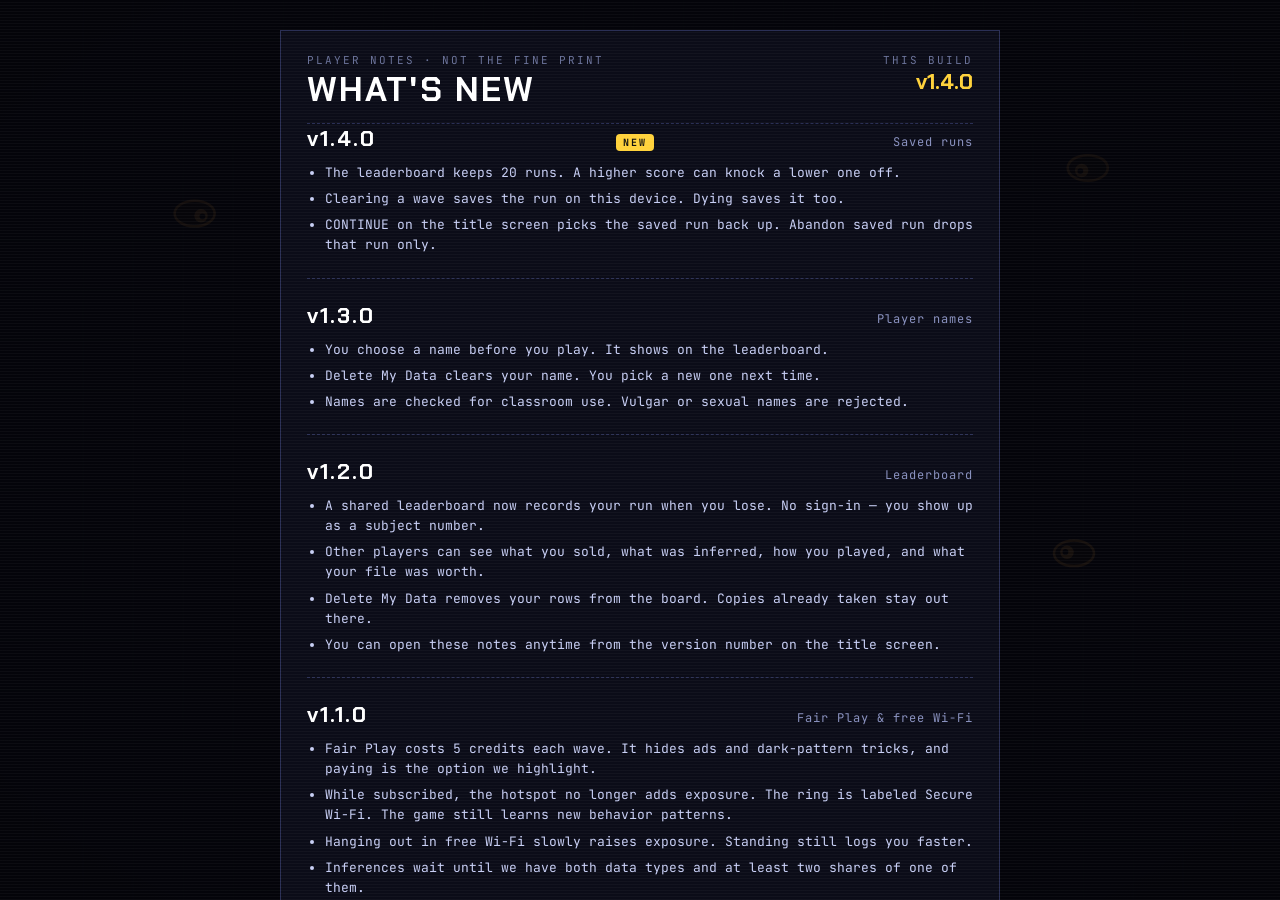
==== commit 5f15a50d: "Give the player a jet silhouette so it no longer looks like a blue ping. Needle nose, canopy, swept " ====
--- a/index.html
+++ b/index.html
@@ -2903,6 +2903,25 @@
     e.act='seekers';e.actT=.6;
   }
 }
+// The player's fighter: needle nose, canopy, swept wings with clipped tips, twin engines.
+// Nothing else in the field has this outline (every enemy is a dart, diamond, ring, or blob).
+function drawPlayerShip(r,body,edge,ready,moving){
+  if(moving){
+    const f=.7+.3*Math.sin(S.t*40);g.fillStyle=ready?'rgba(56,225,255,.75)':'rgba(110,124,152,.5)';
+    for(const sy of [-1,1]){g.beginPath();g.moveTo(-r*.95,sy*r*.42);g.lineTo(-r*(1.55+.35*f),sy*r*.3);g.lineTo(-r*.95,sy*r*.18);g.closePath();g.fill()}
+  }
+  g.fillStyle=body;g.strokeStyle=edge;g.lineWidth=2;g.lineJoin='round';
+  g.beginPath();
+  g.moveTo(r+8,0);
+  for(const sy of [-1,1]){
+    const pts=[[r*.35,r*.28],[-r*.15,r*.42],[-r*.55,r*1.2],[-r*.85,r*1.2],[-r*.7,r*.5],[-r*.95,r*.45],[-r*.95,r*.15],[-r*.7,0]];
+    const list=sy<0?pts:pts.slice(0,-1).reverse();
+    for(const [x,y] of list)g.lineTo(x,y*sy);
+    if(sy<0)g.lineTo(-r*.7,0);
+  }
+  g.closePath();g.fill();g.stroke();
+  g.fillStyle=edge;g.beginPath();g.ellipse(r*.25,0,r*.38,r*.16,0,0,TAU);g.fill();
+}
 function segDist(px,py,x,y,a,len){
   const dx=Math.cos(a),dy=Math.sin(a),t=clamp((px-x)*dx+(py-y)*dy,0,len);
   return Math.hypot(px-(x+dx*t),py-(y+dy*t));
@@ -5200,8 +5219,7 @@
       const ready=p.dashT<=0,body=ready?'#e9fbff':'#6e7c98',edge=ready?'#38e1ff':'#3d4c66';
       glow(p.x,p.y,p.r*2.6,edge,ready?.15:.04);
       g.save();g.translate(p.x,p.y);g.rotate(p.ang);g.translate(-p.recoil,0);
-      g.fillStyle=body;g.beginPath();g.moveTo(p.r+7,0);g.lineTo(-p.r*.8,-p.r*.85);g.lineTo(-p.r*.35,0);g.lineTo(-p.r*.8,p.r*.85);g.closePath();g.fill();
-      g.strokeStyle=edge;g.lineWidth=2;g.stroke();g.restore();
+      drawPlayerShip(p.r,body,edge,ready,Math.hypot(p.vx||0,p.vy||0)>40);g.restore();
     }
     if(p.shield){
       const col=S.fair?'#38e1ff':'#9ae64a';
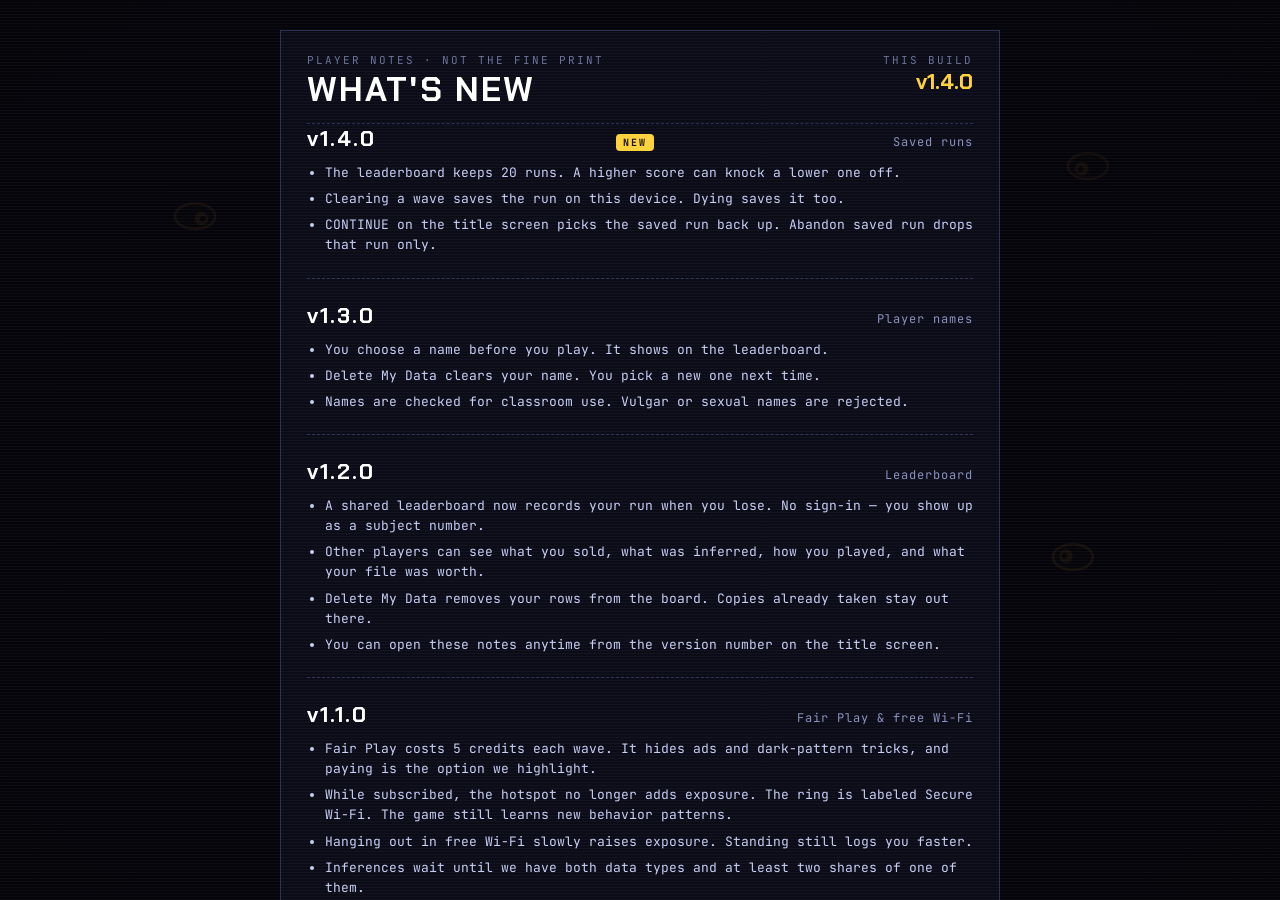
==== commit d294ccde: "Start every run with a fresh mimic, and show the Fair Play price on the shop button. Mimic generatio" ====
--- a/index.html
+++ b/index.html
@@ -719,6 +719,8 @@
 const store={get(k,d){try{const v=localStorage.getItem(storePre(k)+k);return v==null?d:JSON.parse(v)}catch(e){return d}},set(k,v){try{localStorage.setItem(storePre(k)+k,JSON.stringify(v))}catch(e){}},
   clear(){try{const pre=storePre('');Object.keys(localStorage).filter(k=>k.startsWith(pre)&&!(pre==='optin_'&&STORE_SHARED.has(k.slice(6)))).forEach(k=>localStorage.removeItem(k))}catch(e){}}};
 try{localStorage.removeItem('optin_ach')}catch(e){}
+// The mimic used to carry over between runs. It no longer does, so drop any old copy.
+try{Object.keys(localStorage).filter(k=>/^optin(@.*)?_strain$/.test(k)).forEach(k=>localStorage.removeItem(k))}catch(e){}
 
 // Version only when the user asks. Do not bump VERSION or add CHANGELOG entries on your own.
 const VERSION='1.4.0';
@@ -1724,7 +1726,7 @@
     formI:0,formTier:0,formRead:0,formSkillRank:0,formSkillWave:0,waveHadBroker:false,formJustUp:false,hiveWave:0,megaTier:0,megaJustUp:false,megas:[],mhaz:[],megaI:0,brokerN:0,sandbox:false,sandPicks:{},checkpoint:null,filed:false,breachLine:'',hotI:-1,hotBadge:'',taken:[]
   };
   parkWifi(s.wifi,s.p.x,s.p.y);
-  s.strain=loadStrain();
+  s.strain=freshStrain();
   return s;
 }
 function hideScreens(){['title','dossier','terms','reveal','pause','sand','board','log','name','safetyAsk','settings','confirm'].forEach(id=>$(id).classList.add('hidden'))}
@@ -1874,8 +1876,7 @@
       <button type="button" class="srow" data-sand="line" data-act="family" style="border-left-color:#8eb6ff"><b>SPAWN FAMILY</b><span class="ps">Two mimics from this family</span></button>
       <button type="button" class="srow" data-sand="line" data-act="wild" style="border-left-color:#8eb6ff"><b>SPAWN WILD</b><span class="ps">Random mimic. Gen 1.</span></button>
       <button type="button" class="srow" data-sand="line" data-act="hit" style="border-left-color:#8eb6ff"><b>COUNT A HIT</b><span class="ps">Optional. Breed without taking a hit.</span></button>
-      <button type="button" class="srow" data-sand="line" data-act="load" style="border-left-color:#8eb6ff"><b>LOAD SAVED</b><span class="ps">The mimic on this device</span></button>
-      <button type="button" class="srow" data-sand="line" data-act="reset" style="border-left-color:#8a92c0"><b>RESET MIMIC</b><span class="ps">Back to random. Not saved.</span></button>`;
+      <button type="button" class="srow" data-sand="line" data-act="reset" style="border-left-color:#8a92c0"><b>RESET MIMIC</b><span class="ps">Back to random.</span></button>`;
   }
 }
 function startGame(){
@@ -2006,11 +2007,13 @@
   return DATA[a].n+' + '+DATA[b].n+' · nothing on file yet';
 }
 // A third of a regular upgrade's list price, so the bill keeps pace with prices and income.
-const subPrice=()=>Math.max(5,Math.round((14+5*(S&&S.wave||1))/3));
+const subPriceAt=w=>Math.max(5,Math.round((14+5*(w||1))/3));
+const subPrice=()=>subPriceAt(S&&S.wave);
 function paintSubBtns(){
   const pr=subPrice(),on=!!S.fair;
   const a=$('subBtn');
-  if(a){a.textContent=on?'CANCEL':'SUBSCRIBE';a.classList.toggle('on',false);a.classList.toggle('danger',on);a.disabled=false}
+  // The price is always on the button: what subscribing costs now, or the next wave's bill.
+  if(a){a.innerHTML=on?'CANCEL · '+coinMark()+subPriceAt(S.wave+((S.fairPaidWave||0)>S.wave?2:1))+'/WAVE':'SUBSCRIBE · '+coinMark()+pr;a.classList.toggle('on',false);a.classList.toggle('danger',on);a.disabled=false}
 }
 function paintTerms(){
   clearInterval(urgencyTimer);
@@ -3126,13 +3129,10 @@
   if(t==='crawler')return Math.round(n*(w>=3?.22:0));
   return 0;
 }
-function loadStrain(){
-  const raw=store.get('strain',null),best=raw&&raw.best?normGene(raw.best):null,mix=copyMix(raw),arms=copyArms(raw);
-  if(!best)return {pool:[],hits:[],gen:1,best:null,seen:mix.seen,scored:mix.scored,cut:mix.cut,arms,near:[]};
-  const pool=[];
-  for(let i=0;i<6;i++)pool.push(mutateGene(best,.1));
-  pool.push(randGene(),randGene());
-  return {pool,hits:[],gen:best.gen||1,best,seen:mix.seen,scored:mix.scored,cut:mix.cut,arms,near:[]};
+// Every run starts a new mimic: gen 1, no lessons, and no spawn shifts. Only a saved run keeps its own (see the snapshot).
+function freshStrain(){
+  const mix=blankMix();
+  return {pool:[],hits:[],gen:1,best:null,seen:mix.seen,scored:mix.scored,cut:mix.cut,arms:copyArms(null),near:[]};
 }
 function ensureStrain(){
   if(!S.strain)S.strain={pool:[],hits:[],gen:1,best:null};
@@ -3144,11 +3144,6 @@
   ensureStrain();
   const mix=copyMix(S.strain);
   S.strain.seen=mix.seen;S.strain.scored=mix.scored;S.strain.cut=mix.cut;
-}
-function saveStrain(){
-  if(!S||S.sandbox||!S.strain||!S.strain.best)return;
-  ensureSpawnMix();
-  store.set('strain',{best:normGene(S.strain.best),gen:S.strain.gen||S.strain.best.gen||1,seen:S.strain.seen,scored:S.strain.scored,cut:S.strain.cut,arms:copyArms(S.strain)});
 }
 function worstSpawnType(){
   ensureSpawnMix();
@@ -3313,7 +3308,6 @@
   for(let i=0;i<6;i++){const g=mutateGene(parents[i%parents.length],hits.length?.12:.08);g.gen=gen;pool.push(g)}
   pool.push(randGene(),randGene());
   S.strain.pool=pool;S.strain.gen=gen;S.strain.best=normGene(pool[0]);
-  saveStrain();
 }
 function strainShow(){
   if(!S||!S.strain)return null;
@@ -3431,10 +3425,6 @@
     S.strain={pool:[],hits:[],gen:1,best:null};
     for(let i=0;i<8;i++)S.strain.pool.push(randGene());
     banner('MIMIC RESET','Gen 1',STRAIN_COL,1.2);
-  }else if(act==='load'){
-    const saved=store.get('strain',null);
-    if(saved&&saved.best){S.strain=loadStrain();banner('SAVED MIMIC','Gen '+(S.strain.gen||1),STRAIN_COL,1.4)}
-    else banner('NO MIMIC SAVED','',STRAIN_COL,1.2);
   }
   renderSand();
 }
@@ -4894,9 +4884,9 @@
     '<b>4b. FAIR PLAY.</b> A subscription is billed at the start of each wave until you cancel or cannot pay. It costs a third of a regular upgrade\'s list price, so it rises each wave. Members get no ads, a cleaner upgrade screen, and member prices. Credit upgrades are 20% off while you are billed. The hotspot becomes Secure Wi-Fi and does not add exposure while you are billed. The fire bonus and the 1-hit shield still apply. The watch continues. New behavior patterns can still unlock and still apply. The mimic still learns from hits. We still learn how you play. Accept stays free, and still sells the data on that offer. Canceling ends the bill and does not delete the member file. The member file is an account. Win-back ads can use it even if you never tapped Accept. It persists across runs until you delete your data. It does not delete data already collected, stop inferences already made, forget patterns already learned, prevent a breach of data already sold, include Halo, or grant a free rescue.',
     '<b>4c. HALO.</b> Halo offers automatic rescue at wave 3, or sooner if a hit would end your run first. Once per run, when a hit would end your run: with Halo on, you come back instantly with 3♥, and Halo sells your health and your location to a data broker. The next broker aims at you better. With Halo off, you send a mayday. Search & Rescue does not track you, so it takes '+HELP_WAIT+' seconds to trace your beacon. Until it arrives you move slowly and cannot shoot or dash, and one hit ends the run. Survive and you come back with 2♥. Nothing is sold. If RETREAT MAPPED is on file, Search & Rescue already knows where you go when hurt and arrives 2 seconds sooner. You can turn Halo on or off from the pause menu. Turning it off does not undo a sale.',
     '<b>4d. * HOTSPOT.</b> A ring slowly roams the arena. Staying in it increases fire rate and charges a 1-hit shield. Standing still can grant credits. On the free network, time in the ring adds a lot of exposure, and each shield charge dumps more onto your file. That hotspot heat cools if you leave the free ring. Sold data types do not. Fair Play upgrades the ring to Secure Wi-Fi: the shield and fire bonus still apply, credits trickle more slowly, and the ring does not add exposure. The watch continues. The * on the ring refers to this clause.',
-    '<b>5. DELETION.</b> Shared data types, inferences, the member file, the mimic, and Halo files are kept across sessions until you request deletion. Copies already shared with partners are governed by the partners\' own terms.',
+    '<b>5. DELETION.</b> Shared data types, inferences, the member file, and Halo files are kept across sessions until you request deletion. Copies already shared with partners are governed by the partners\' own terms.',
     '<b>6. OBSERVATION.</b> Regardless of your choices, gameplay telemetry including movement, hesitation, reaction under stress, and time spent on this screen is recorded and analyzed. The end of a session shows the numbers, a label, and a dollar estimate for one app. A pattern learned from play can be dropped if your play changes. Closing an ad still counts as engagement. Data you sold can be used during play to keep you in the session.',
-    '<b>6b. MIMIC.</b> Mimics show up after you finish the wave where the field shares a plan. They breed from hits that land. Each one chases, shoots, dashes, and locks. A hit teaches it how to use those moves. It keeps the approach, the range, the wait, and the aim. It aims where you are going. A close shot by another ship counts only while a mimic is here. It keeps the spot a nearby ship held when a hit landed. A mimic that hits you shows up more. The ship that hits you least shows up less. A clean miss does not. Fair Play does not stop this. Delete My Data wipes it.',
+    '<b>6b. MIMIC.</b> Mimics show up after you finish the wave where the field shares a plan. They breed from hits that land. Each one chases, shoots, dashes, and locks. A hit teaches it how to use those moves. It keeps the approach, the range, the wait, and the aim. It aims where you are going. A close shot by another ship counts only while a mimic is here. It keeps the spot a nearby ship held when a hit landed. A mimic that hits you shows up more. The ship that hits you least shows up less. A clean miss does not. Fair Play does not stop this. Each run starts a new mimic.',
     '<b>7. READERS.</b> Almost nobody reads this far. If you did, type the word <b style="color:#111;background:#ffd23b;padding:0 5px;border-radius:3px">'+S.secret+'</b> on your keyboard right now to receive 15 credits. Once per session.',
     '<b>8. CHANGES.</b> These terms may be updated at any time, and individual offers may carry additional terms printed on the offer itself. Continued play means you agree to the updated terms.'
   ];
@@ -4998,7 +4988,6 @@
   if(newBeh.length)add('STILL ON FILE','LEARNED THIS RUN','<b>'+newBeh.map(b=>b.name).join(', ')+'</b>',1);
   if(S.model.lost.length)add('STILL ON FILE','SHOOK OFF','<b>'+S.model.lost.join(', ')+'</b>',0);
   if(S.formTier)add('STILL ON FILE','FIELD','<b>'+(S.formTier===1?'Ships grouped.':S.formTier===2?'New shapes.':S.formTier===3?'Packs joined.':'Ships shared a plan.')+'</b>',1);
-  if(S.strain&&(S.strain.gen||1)>1)add('STILL ON FILE','MIMIC','<b>Gen '+(S.strain.gen||1)+'</b>',1);
   const crowdWas=getCrowd(),accepted=(T.free||0)>0;
   if(first&&!isDev())add('HOW THE CLASS WAS USED','ACCEPT',(accepted?'Accept. ':'No Accept. ')+'<b>'+acceptPct(crowdWas.accepts+(accepted?1:0),crowdWas.n+1)+'</b> of the class',accepted?1:0);
   else if(!first&&!isDev()&&crowdWas.n)add('HOW THE CLASS WAS USED','ACCEPT','<b>'+acceptPct(crowdWas.accepts,crowdWas.n)+'</b> of the class',1);
@@ -5329,7 +5318,7 @@
 
 // ================= title =================
 function hasSavedData(){
-  return !!(livingRun()||store.get('name','')||store.get('pid','')||store.get('best',null)||store.get('profile',null)||store.get('model',null)||store.get('run',null)||store.get('strain',null)||(store.get('hist',[])||[]).length||(store.get('disc',[])||[]).length);
+  return !!(livingRun()||store.get('name','')||store.get('pid','')||store.get('best',null)||store.get('profile',null)||store.get('model',null)||store.get('run',null)||(store.get('hist',[])||[]).length||(store.get('disc',[])||[]).length);
 }
 function paintTitleDel(){const b=$('titleDel');if(b)b.disabled=!hasSavedData()}
 let confirmJob=null;
@@ -5350,7 +5339,7 @@
   openConfirm({
     kicker:'ON THIS DEVICE',
     title:'Delete all your data?',
-    body:'This removes your name, saved run, shared data, inferences, behavior patterns, the mimic, your data packs, your high score, and your leaderboard rows. You will choose a new name next time.',
+    body:'This removes your name, saved run, shared data, inferences, behavior patterns, your data packs, your high score, and your leaderboard rows. You will choose a new name next time.',
     note:'Privacy has trade-offs too.',
     ok:'DELETE MY DATA',
     go:commitDelete
@@ -5423,8 +5412,6 @@
   }
   const m=store.get('model',null),pats=m&&m.on?BEH.filter(b=>m.on.includes(b.id)):[];
   pats.forEach(b=>chips.push(`<span class="pat">${b.name}</span>`));
-  const line=store.get('strain',null);
-  if(line&&line.best&&(line.gen||line.best.gen||1)>1)chips.push(`<span class="line">MIMIC · GEN ${line.gen||line.best.gen}</span>`);
   (store.get('packs',[])||[]).forEach(t=>{if(DATA[t])chips.push(`<span class="pk">PACK · ${DATA[t].n}</span>`)});
   $('discLine').innerHTML=chips.join('');
   $('fileBlock').classList.toggle('hidden',!run&&!chips.length);
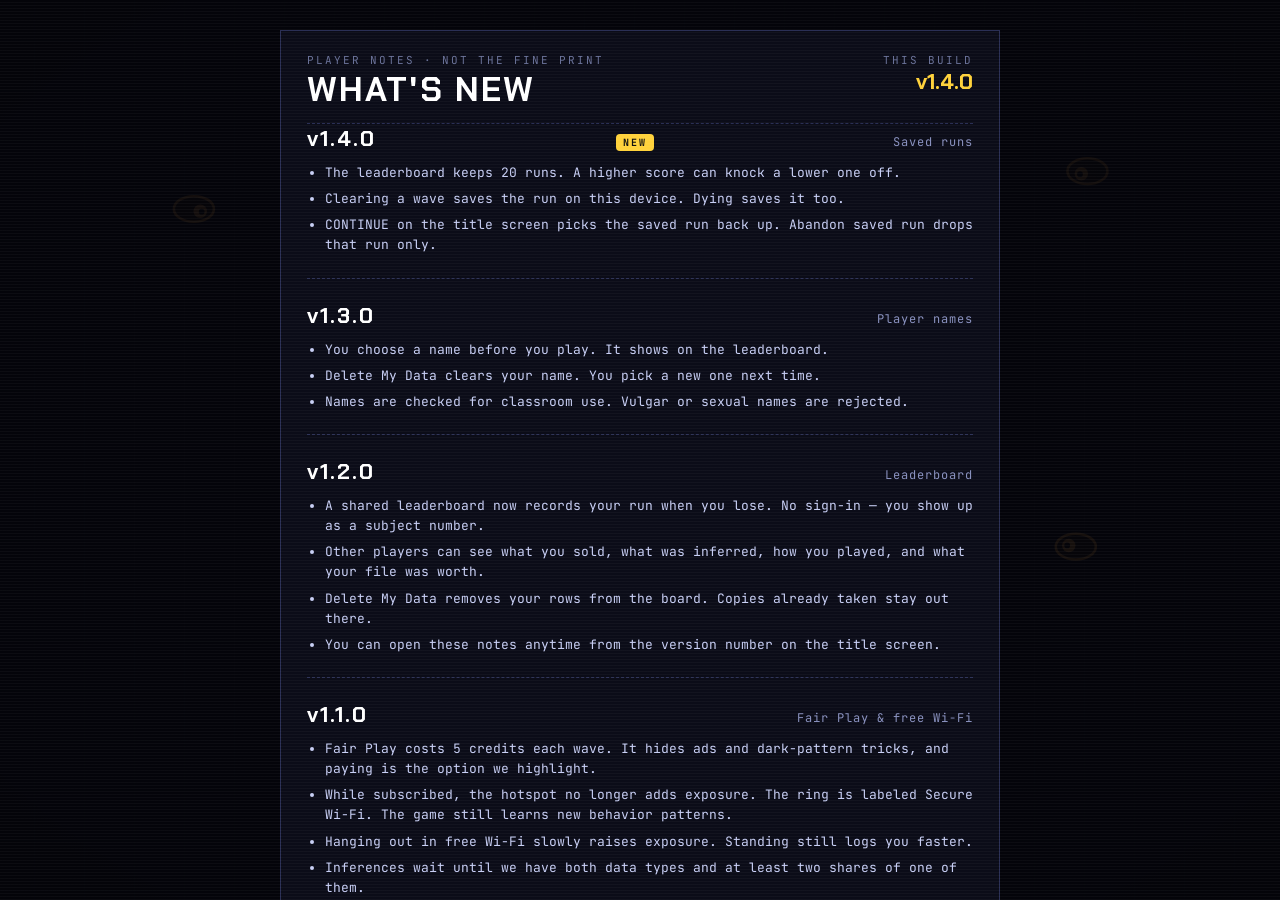
==== commit 333cde32: "Price data packs at twice an upgrade's list price, never under 100. Co-Authored-By: Claude Opus 5.5 " ====
--- a/index.html
+++ b/index.html
@@ -909,7 +909,9 @@
   return cm;
 }
 // Class data packs sell a model's benefit. A pack stays with the player until Delete My Data.
-const PACKS={LOC:{name:'LOCATION PACK',what:'Hit map'},HAB:{name:'HABITS PACK',what:'Class pick'},HEA:{name:'HEALTH PACK',what:'Check-in shield'},PUR:{name:'PURCHASES PACK',what:'Class deal'}},PACK_PRICE=40;
+const PACKS={LOC:{name:'LOCATION PACK',what:'Hit map'},HAB:{name:'HABITS PACK',what:'Class pick'},HEA:{name:'HEALTH PACK',what:'Check-in shield'},PUR:{name:'PURCHASES PACK',what:'Class deal'}};
+// Twice a regular upgrade's list price, never under 100: a real choice early, still two upgrades' worth late.
+const packPrice=()=>Math.max(100,2*(14+5*(S&&S.wave||1)));
 // The Purchases pack takes 30% off whichever offered upgrade the class buys least.
 const DEAL_OFF=.3;
 function dealId(){
@@ -4774,12 +4776,12 @@
   const el=$('packs');if(!el)return;
   const avail=S.sandbox?[]:CLASS_TYPES.filter(t=>S.cm&&S.cm[t]&&S.cm[t].s>0);
   if(!avail.length){el.innerHTML='';return}
-  el.innerHTML='<div class="packsLab">CLASS DATA</div>'+avail.map(t=>{const D=DATA[t],own=hasPack(t),ok=S.coins>=PACK_PRICE;
-    return `<button type="button" class="pack${own?' own':''}" data-pack="${t}" ${own||!ok?'disabled':''} style="--c:${D.c}"><span class="pkI">${D.i}</span><span class="pkN">${PACKS[t].name}</span><span class="pkW">${PACKS[t].what}</span><span class="pkP">${own?'OWNED':coinMark()+' '+PACK_PRICE}</span></button>`}).join('');
+  el.innerHTML='<div class="packsLab">CLASS DATA</div>'+avail.map(t=>{const D=DATA[t],own=hasPack(t),pr=packPrice(),ok=S.coins>=pr;
+    return `<button type="button" class="pack${own?' own':''}" data-pack="${t}" ${own||!ok?'disabled':''} style="--c:${D.c}"><span class="pkI">${D.i}</span><span class="pkN">${PACKS[t].name}</span><span class="pkW">${PACKS[t].what}</span><span class="pkP">${own?'OWNED':coinMark()+' '+pr}</span></button>`}).join('');
 }
 function buyPack(t){
-  if(!S||S.mode!=='terms'||hasPack(t)||S.coins<PACK_PRICE)return;
-  S.coins-=PACK_PRICE;S.packs=S.packs.concat(t);store.set('packs',S.packs);
+  if(!S||S.mode!=='terms'||hasPack(t)||S.coins<packPrice())return;
+  S.coins-=packPrice();S.packs=S.packs.concat(t);store.set('packs',S.packs);
   S.tele.packsBought=(S.tele.packsBought||0)+1;sfx.select();toast(PACKS[t].name+' · yours until you delete your data',2200);
   renderCards();maybeSaveShop();
 }
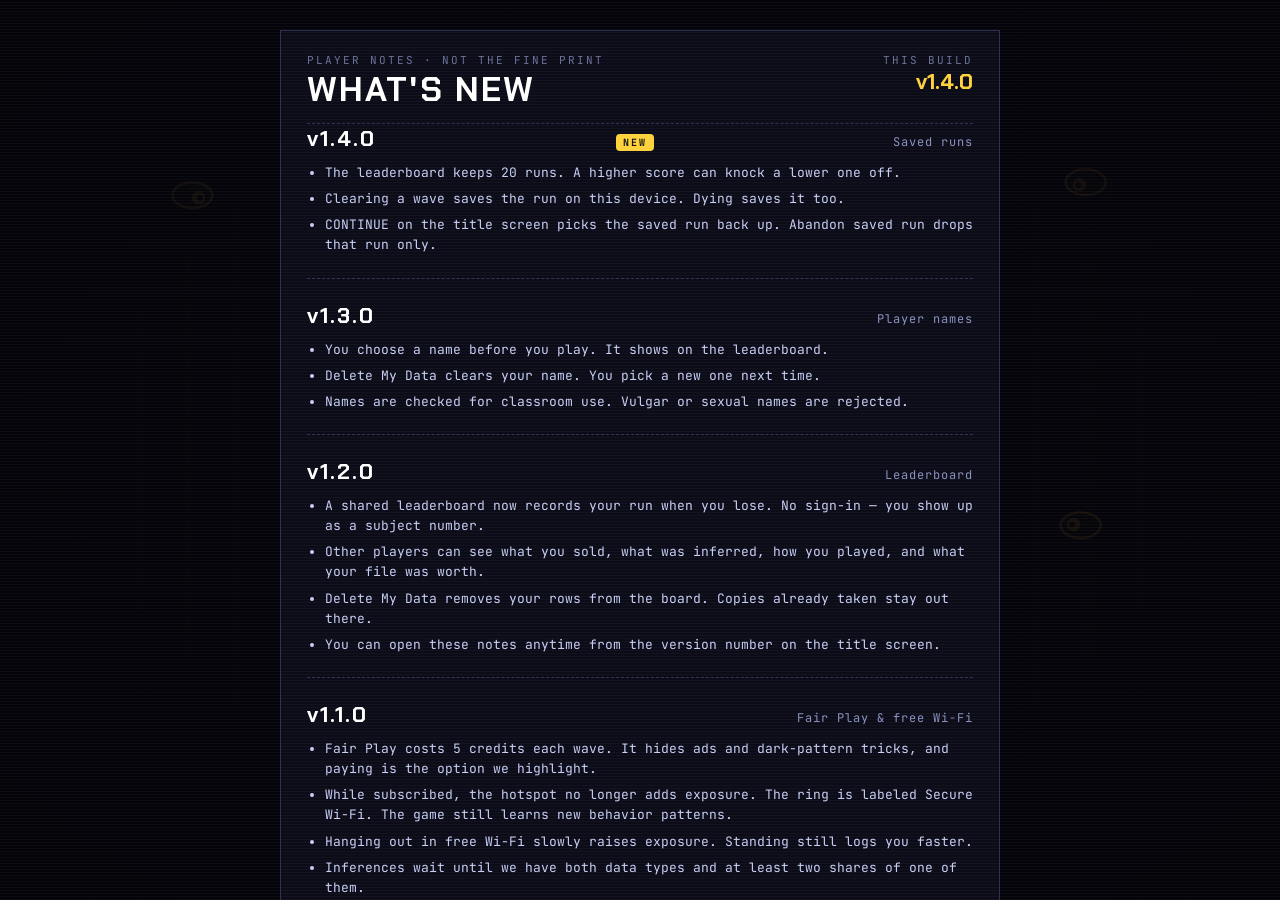
==== commit 8cd4c371: "Add elite upgrades, class cues, pack tips, Halo comparison, and Habits dodge arrows. Elite upgrades:" ====
--- a/index.html
+++ b/index.html
@@ -202,7 +202,12 @@
 .mayRow:hover{border-color:#4a5180;color:#c8cff5}
 .mayRow .mark{width:20px;height:20px;flex:none}
 .mayN{flex:1}
-.mayStats{font-family:'JetBrains Mono',monospace;font-size:11px;color:#6a7299}
+.rsCmp{display:grid;grid-template-columns:auto 1fr 1fr;align-items:center;gap:8px 12px;margin:0 0 14px;padding:10px 12px;border:1px solid #2a2f55;font-family:'JetBrains Mono',monospace;font-size:11px;letter-spacing:1px;color:#9aa3c4}
+.rsCol{font-weight:700;letter-spacing:2px;color:#9ad7ff}.rsCol.halo{color:#7dffb3}
+.rsLab{text-align:left;font-size:10px;color:#6a7299}
+.rsH{font-size:20px;letter-spacing:2px;line-height:1}.rsH i{font-style:normal;color:#ff6b6b}.rsH i.off{color:#2a2f55}
+.rsW{display:flex;align-items:center;gap:6px;justify-content:center}
+.rsBar{width:56px;height:6px;background:#1a1d36;position:relative}.rsBar b{position:absolute;left:0;top:0;bottom:0;background:#9ad7ff}
 .pitchPrice{font-family:'JetBrains Mono',monospace;font-size:13px;color:#ffd23b;letter-spacing:.3px}
 .pitchPrice b{color:#fff;font-size:15px}
 .subActs button{line-height:1.25;white-space:normal}
@@ -227,6 +232,9 @@
 .card:nth-child(2){animation-delay:.07s}.card:nth-child(3){animation-delay:.14s}
 @keyframes cardIn{from{transform:translateY(18px);opacity:0}}
 .card:hover{transform:translateY(-3px);border-color:#4a5288}
+.card.elite{border-color:#8a6d12;background:linear-gradient(180deg,#1d1a10,#12141f 55%)}
+.card.elite:hover{border-color:#ffd23b}
+.card.elite .ctag{color:#ffd23b}
 .ctag{position:absolute;top:10px;left:10px;font-family:'JetBrains Mono',monospace;font-size:10px;font-weight:700;letter-spacing:2px;color:#a8b0d4}
 #packs{display:flex;flex-wrap:wrap;gap:8px;justify-content:center;align-items:center;margin:14px 0 4px}
 #packs:empty{display:none}
@@ -237,6 +245,19 @@
 .pack.own:disabled{opacity:1;border-style:dashed}
 .pack .pkI{color:var(--c)}.pack .pkN{font-weight:700;letter-spacing:1px}.pack .pkW{color:#9aa3c4}
 .pack .pkP{font-family:'JetBrains Mono',monospace;color:#ffd23b}
+.cdots{display:flex;gap:7px;margin-top:6px}
+.cdots:empty{display:none}
+.cd{width:17px;height:17px;color:#8a9bff;opacity:.3;transition:opacity .15s,transform .15s,filter .15s}
+.cd.on{opacity:.75}.cd.hit{opacity:1;transform:scale(1.3);filter:drop-shadow(0 0 6px #8a9bff)}
+.cd .mark{width:100%;height:100%;display:block}
+.cpick .mark{width:11px;height:11px;vertical-align:-2px;margin-right:3px}
+.card.cls{border-color:#5560a8;box-shadow:0 0 0 1px rgba(138,155,255,.35)}
+body.clsPress .vign{box-shadow:inset 0 0 110px rgba(138,155,255,.38)}
+.packBox{position:relative;display:inline-flex}
+.pkTip{position:absolute;bottom:calc(100% + 8px);left:50%;transform:translateX(-50%);width:240px;max-width:calc(100vw - 32px);background:#0b0c18;border:1px solid var(--c);padding:9px 11px;font-size:12px;line-height:1.4;color:#e8ecff;text-align:left;display:flex;flex-direction:column;gap:4px;opacity:0;visibility:hidden;transition:opacity .12s;pointer-events:none;z-index:20}
+.pkTip b{color:var(--c);letter-spacing:1px;font-size:11px}
+.pkTip i{font-style:normal;color:#9aa3c4;font-size:11px}
+.packBox:hover .pkTip,.packBox:focus-within .pkTip{opacity:1;visibility:visible}
 .cpick{position:absolute;top:-9px;left:50%;transform:translateX(-50%);font-family:'JetBrains Mono',monospace;font-size:10px;font-weight:700;letter-spacing:1px;background:#8a9bff;color:#0b0c18;padding:2px 7px;white-space:nowrap}
 .chot{position:absolute;top:10px;right:10px;font-size:10px;font-weight:700;background:var(--yl);color:#1a1400;padding:1px 6px}
 .cicon{height:52px;margin:14px 0 2px;display:flex;align-items:center;justify-content:center}
@@ -435,6 +456,7 @@
     <div id="scoreL">0</div>
     <div id="coinL" class="bal"></div>
     <div id="waveL">WAVE 1</div>
+    <div id="clsDots" class="cdots"></div>
     <div id="comboL"></div>
   </div>
   <div id="hudR">
@@ -566,14 +588,13 @@
       <svg class="mark" viewBox="0 0 48 48" fill="none" stroke="currentColor" stroke-width="3" stroke-linecap="round" stroke-linejoin="round"><ellipse cx="24" cy="10" rx="12" ry="4"/><path d="M24 18 L36 42 L24 35 L12 42 Z"/></svg>
       <div class="haloName">HALO</div>
       <h2 id="haloH">Never lose a run.</h2>
-      <div class="hpStats"><span class="hpStat"><i>♥</i>3</span><span class="hpStat">INSTANT RESCUE</span></div>
     </div>
+    <div class="rsCmp" id="rsCmp"></div>
     <button type="button" id="askOn" class="accept">TURN ON HALO</button>
     <div class="haloUses" id="haloCost"></div>
     <button type="button" id="askOff" class="mayRow">
       <svg class="mark" viewBox="0 0 48 48" fill="none" stroke="currentColor" stroke-width="3" stroke-linecap="round" stroke-linejoin="round"><path d="M14 26 A14 14 0 0 1 34 26"/><path d="M8 20 A22 22 0 0 1 40 20"/><circle cx="24" cy="34" r="4" fill="currentColor" stroke="none"/><path d="M24 38 V45"/></svg>
       <span class="mayN">Keep Mayday</span>
-      <span class="mayStats">♥ 2 · <b id="helpSec">5</b>s wait</span>
     </button>
   </div>
 </div>
@@ -909,13 +930,15 @@
   return cm;
 }
 // Class data packs sell a model's benefit. A pack stays with the player until Delete My Data.
-const PACKS={LOC:{name:'LOCATION PACK',what:'Hit map'},HAB:{name:'HABITS PACK',what:'Class pick'},HEA:{name:'HEALTH PACK',what:'Check-in shield'},PUR:{name:'PURCHASES PACK',what:'Class deal'}};
+const PACKS={LOC:{name:'LOCATION PACK',what:'Hit map'},HAB:{name:'HABITS PACK',what:'Dodge arrows'},HEA:{name:'HEALTH PACK',what:'Check-in shield'},PUR:{name:'PURCHASES PACK',what:'Class deal'}};
 // Twice a regular upgrade's list price, never under 100: a real choice early, still two upgrades' worth late.
 const packPrice=()=>Math.max(100,2*(14+5*(S&&S.wave||1)));
 // The Purchases pack takes 30% off whichever offered upgrade the class buys least.
 const DEAL_OFF=.3;
-function dealId(){
-  if(!cmOn('PUR')||!hasPack('PUR')||!S.offer||!S.offer.length)return null;
+function dealId(){return hasPack('PUR')?dealPick():null}
+// The offered upgrade the class buys least, pack or not.
+function dealPick(){
+  if(!cmOn('PUR')||!S.offer||!S.offer.length)return null;
   const buy=S.cm.PUR.buy||{};let id=null,lo=Infinity;
   S.offer.forEach(pk=>{if(!pk)return;const w=buy[pk.id]||0;if(w<lo){lo=w;id=pk.id}});
   return id;
@@ -1271,6 +1294,14 @@
     armor:'<path d="M24 7 L39 15 V27 L24 41 L9 27 V15 Z"/><path d="M24 16 L32 20 V26 L24 32 L16 26 V20 Z"/>',
     heavy:'<path d="M8 15 H22 L40 24 L22 33 H8 Z"/><path d="M16 15 V33"/>',
     blank:'<circle cx="24" cy="24" r="3.2" fill="currentColor" stroke="none"/><circle cx="24" cy="24" r="9"/><circle cx="24" cy="24" r="16" stroke-dasharray="2.5 3.5"/>',
+    lock:'<circle cx="24" cy="24" r="13"/><path d="M24 4 V14 M24 34 V44 M4 24 H14 M34 24 H44"/><circle cx="24" cy="24" r="3" fill="currentColor" stroke="none"/>',
+    rail:'<path d="M6 24 H42"/><path d="M6 18 H22 M6 30 H22"/><path d="M36 16 L44 24 L36 32"/>',
+    over:'<path d="M27 5 L13 27 H23 L20 43 L35 19 H25 Z"/>',
+    shock:'<circle cx="24" cy="24" r="5" fill="currentColor" stroke="none"/><circle cx="24" cy="24" r="12"/><circle cx="24" cy="24" r="19" stroke-dasharray="4 4"/>',
+    aegis:'<path d="M24 6 L39 13 V25 C39 33 32 39 24 42 C16 39 9 33 9 25 V13 Z"/><path d="M17 24 L22 29 L31 19"/>',
+    life:'<path d="M24 38 L12 26 C8 22 9 14 15 13 C19 12 22 15 24 18 C26 15 29 12 33 13 C39 14 40 22 36 26 Z"/><path d="M24 22 V32 M19 27 H29"/>',
+    decoy:'<path d="M30 12 L42 24 L30 36 L34 24 Z"/><path d="M14 12 L26 24 L14 36 L18 24 Z" stroke-dasharray="3 3"/>',
+    flak:'<path d="M24 40 V22"/><path d="M24 22 L14 10 M24 22 L34 10 M24 22 L24 8"/><circle cx="14" cy="10" r="2.5" fill="currentColor" stroke="none"/><circle cx="34" cy="10" r="2.5" fill="currentColor" stroke="none"/>',
     fix:'<path d="M14 34 L30 18"/><path d="M28 12 A7 7 0 1 0 36 20 L32 20 L28 16 Z"/><path d="M10 38 L16 32"/>',
     split:'<path d="M12 24 L30 12"/><path d="M12 24 L36 24"/><path d="M12 24 L30 36"/><circle cx="33" cy="10" r="2.5" fill="currentColor" stroke="none"/><circle cx="40" cy="24" r="2.5" fill="currentColor" stroke="none"/><circle cx="33" cy="38" r="2.5" fill="currentColor" stroke="none"/>'
   };
@@ -1279,7 +1310,18 @@
 function coinMark(){return `<svg class="mark gem" viewBox="0 0 48 48" fill="none" stroke="currentColor" stroke-width="2.4" stroke-linecap="round" stroke-linejoin="round"><path d="M24 8 L38 24 L24 40 L10 24 Z"/></svg>`}
 // REPAIR: not an upgrade. Fills an empty shop seat once the upgrades run out, only while you are hurt.
 const REPAIR={id:'fix',name:'REPAIR',data:null,tag:'HULL',cap:0,repair:true,desc:'Heal 1♥. Not an upgrade.',apply:p=>{p.hp=Math.min(p.maxHp,p.hp+1)}};
-function offerCard(id){return id===REPAIR.id?REPAIR:PERKS.find(p=>p.id===id)}
+// ELITE: one empty shop seat once the regular upgrades run out. One pick each. Credits and two data types, even with Fair Play.
+const ELITE=[
+  {id:'lock',name:'TARGET LOCK',share:['HAB','PUR'],tag:'GUNS',x:3,desc:'Shots chase a hovered target all the way.',apply:p=>{p.lock=1}},
+  {id:'rail',name:'RAILGUN',share:['HAB','LOC'],tag:'GUNS',x:3,desc:'Every 3 seconds, a shot becomes a beam through everything in a line.',apply:p=>{p.rail=1;p.railAt=0}},
+  {id:'over',name:'OVERDRIVE',share:['HEA','HAB'],tag:'GUNS',x:3,desc:'At 2♥ or less, +50% fire rate and damage.',apply:p=>{p.over=1}},
+  {id:'shock',name:'SHOCKWAVE',share:['LOC','PUR'],tag:'ENGINE',x:3,desc:'A dash leaves a blast that hits ships and clears shots.',apply:p=>{p.shock=1}},
+  {id:'aegis',name:'AEGIS',share:['HEA','PUR'],tag:'HULL',x:3,desc:'A 1-hit shield at the start of every wave.',apply:p=>{p.aegis=1;p.shield=1}},
+  {id:'life',name:'SECOND LIFE',share:['HEA','HAB'],tag:'HULL',x:4,desc:'Once, a hit that would end your run brings you back with 3♥.',apply:p=>{p.lives=1}},
+  {id:'decoy',name:'DECOY',share:['LOC','HAB'],tag:'ENGINE',x:3,desc:'A dash leaves a decoy for 2 seconds. Ships aim at it.',apply:p=>{p.decoy=1}},
+  {id:'flak',name:'COUNTERMEASURES',share:['LOC','HEA'],tag:'HULL',x:3,desc:'Shoots down a nearby enemy shot every 3 seconds.',apply:p=>{p.flak=1;p.flakT=0}}
+].map(e=>({...e,elite:true,data:null,cap:1}));
+function offerCard(id){return id===REPAIR.id?REPAIR:PERKS.find(p=>p.id===id)||ELITE.find(p=>p.id===id)}
 const INF=[
   {id:'retreat',need:['LOC','HEA'],name:'RETREAT MAPPED',desc:'They know where you go when you\'re hurt. At 2♥ or less, about half of new ships spawn near that spot, more on a bigger file. Search & Rescue knows it too, so a mayday brings help 2 seconds sooner.',why:'Location plus health shows when you visit a clinic or pharmacy. Where you go when you\'re hurt can reveal a condition you never shared.',
     good:'The same data lets a watch that detects a hard fall send help to exactly where you are.'},
@@ -1426,9 +1468,53 @@
   for(const b of BEH){if(!S.model.on[b.id])continue;items.push({id:'b-'+b.id,c:'#c04bff',title:b.name,sub:S.model.strikes[b.id]?'watching you · weakening':'watching you · active'})}
   if(!S.sandbox&&S.formTier)items.push({id:'form',c:'#c04bff',title:'FIELD MODEL',sub:S.megaTier?['','ships are combining','bigger combinations','the field builds giants'][S.megaTier]:S.formTier===1?'ships are grouping':S.formTier===2?'new shapes on file':S.formTier===3?'packs are merging':'the field shares a plan'})
   if(!S.sandbox&&S.strain&&(S.strain.gen||1)>1)items.push({id:'strain',c:'#8eb6ff',title:'MIMIC',sub:'gen '+(S.strain.gen||1)})
-  for(const pk of PERKS){const n=S.tele.picks[pk.id]||0;if(!n)continue;items.push({id:'u-'+pk.id,c:pk.data?DATA[pk.data].c:'#38e1ff',title:perkMark(pk.id)+' '+pk.name,sub:perkMaxed(pk)?'upgrade · MAXED '+n+'/'+pk.cap:n>1?'upgrade ×'+n:'upgrade · active'})}
+  for(const t of CLASS_TYPES)if(cmOn(t))items.push({id:'cm-'+t,c:CLS_COL,title:DATA[t].i+' '+DATA[t].n+' MODEL',sub:'class · used on you'});
+  for(const pk of PERKS.concat(ELITE)){const n=S.tele.picks[pk.id]||0;if(!n)continue;items.push({id:'u-'+pk.id,c:pk.data?DATA[pk.data].c:pk.elite?'#ffd23b':'#38e1ff',title:perkMark(pk.id)+' '+pk.name,sub:pk.elite?'elite · active':perkMaxed(pk)?'upgrade · MAXED '+n+'/'+pk.cap:n>1?'upgrade ×'+n:'upgrade · active'})}
   if(getCrowd().n>=3)items.push({id:'class',c:'#c04bff',title:'CLASS FILE',sub:acceptPct(getCrowd().accepts,getCrowd().n)+' chose Accept'});
   return items;
+}
+// Class cues. Every class model acts in the same blue, with its data-type icon, and lights its dot in the corner.
+const CLS_COL='#8a9bff';
+const CLS_ACT={LOC:'Ships sent where the class lingers.',HAB:'Blue shots cover where the class dodges.',HEA:'Ships press harder at the heart count where the class gets hit most.',PUR:'The shop leads with what the class buys.'};
+const CLS_SPARKS=3,CLS_FLASH=.9;
+const clsImg={};
+function clsIcon(t){if(!clsImg[t]){const im=new Image();im.src='data:image/svg+xml;utf8,'+encodeURIComponent(DATA[t].i.replace('<svg class="mark"','<svg xmlns="http://www.w3.org/2000/svg" width="48" height="48"').replace(/currentColor/g,CLS_COL));clsImg[t]=im}return clsImg[t]}
+function clsDraw(t,x,y,sz,a){const im=clsIcon(t);if(!im.complete||!im.naturalWidth)return;g.save();g.globalAlpha=a;g.drawImage(im,x-sz/2,y-sz/2,sz,sz);g.restore()}
+// A class model acted on you. The dot lights; for the first few times a spark flies from the cause to the dot.
+function classAct(t,x,y){
+  if(!S||S.sandbox||!cmOn(t))return;
+  S.clsFlash=S.clsFlash||{};S.clsSeen=S.clsSeen||{};S.clsTold=S.clsTold||{};S.clsSparks=S.clsSparks||[];
+  const n=S.clsSeen[t]=(S.clsSeen[t]||0)+1;
+  if(!S.clsTold[t]){S.clsTold[t]=1;logLine('CLASS · '+DATA[t].n,CLS_ACT[t],CLS_COL)}
+  const d=document.getElementById('cd-'+t);
+  if(n<=CLS_SPARKS&&x!=null&&d){const r=d.getBoundingClientRect();S.clsSparks.push({t,x0:x,y0:y,tx:r.left+r.width/2,ty:r.top+r.height/2,age:0,dur:.75});return}
+  S.clsFlash[t]=S.t+CLS_FLASH;
+}
+function updateClass(dt){
+  const sp=S.clsSparks;if(!sp||!sp.length)return;
+  for(const k of sp){k.age+=dt;if(k.age>=k.dur){k.done=true;S.clsFlash=S.clsFlash||{};S.clsFlash[k.t]=S.t+CLS_FLASH}}
+  S.clsSparks=sp.filter(k=>!k.done);
+}
+function drawClass(){
+  for(const k of S.clsSparks||[]){
+    const u=Math.min(1,k.age/k.dur),e=u*u*(3-2*u),x=k.x0+(k.tx-k.x0)*e,y=k.y0+(k.ty-k.y0)*e-Math.sin(u*Math.PI)*40;
+    g.save();g.globalCompositeOperation='lighter';g.strokeStyle=CLS_COL;g.lineWidth=2;g.globalAlpha=.45*(1-u);g.beginPath();g.moveTo(k.x0,k.y0);g.lineTo(x,y);g.stroke();g.restore();
+    glow(x,y,22,CLS_COL,.5);clsDraw(k.t,x,y,18,1)}
+}
+function clsDots(){
+  const on=CLASS_TYPES.filter(t=>cmOn(t));if(!on.length)return '';
+  const hit=t=>t==='HEA'?healthPressed():(S.clsFlash&&S.clsFlash[t]>S.t);
+  return CLASS_TYPES.map(t=>`<span id="cd-${t}" class="cd${cmOn(t)?' on':''}${hit(t)?' hit':''}" title="${DATA[t].n} model${cmOn(t)?' · '+CLS_ACT[t]:''}">${DATA[t].i}</span>`).join('');
+}
+// What a class pack does, with what it would do right now. Shared by the shop hover and the pause menu.
+function packFx(t){
+  const m=(S&&S.cm||{})[t]||{},nm=id=>{const q=id&&offerCard(id);return q?q.name:null};
+  if(t==='LOC')return ['A blue haze marks where the class gets hit most.','Brighter means more hits for the time spent there.'];
+  if(t==='HAB')return ['Blue arrows show where class shots expect you to dodge.','CLASS PICK tags the upgrade the class\'s longest runs chose first.',nm(m.pick)?'Right now it tags '+nm(m.pick)+' when it is offered.':'No pick yet.'];
+  if(t==='HEA')return [m.danger?'At '+m.danger+'♥, a 1-hit shield, once per wave.':'A 1-hit shield at the heart count where the class gets hit most.',m.danger?'The class gets hit most at '+m.danger+'♥.':'No danger level yet.'];
+  if(t==='PUR'){const d=S&&S.mode==='terms'?nm(dealPick()):null;
+    return ['CLASS DEAL: '+Math.round(DEAL_OFF*100)+'% off the offered upgrade the class buys least.',d?d+' is the deal right now.':'']}
+  return [];
 }
 function pauseLines(lines){return (lines||[]).filter(Boolean).map(s=>'<span class="pl">'+s+'</span>').join('')}
 function pauseSplit(s){return String(s||'').split(/(?<=[.!?])\s+/).map(x=>x.trim()).filter(Boolean)}
@@ -1445,8 +1531,8 @@
     const loc=haloLoc(),hea=haloHea();
     const need=[S.safetyOn?'On.':'Off.',S.emergUsed?'Your rescue for this run is used.':'One rescue per run.'];
     const fx=S.safetyOn
-      ?['If a hit would end your run, Halo brings you back instantly with '+sosHp(true)+'♥.','Halo shares your health and location.']
-      :['If a hit would end your run, you send a mayday.','Search & Rescue takes '+helpWait()+' seconds to trace your beacon. Until then you move slowly and cannot shoot. One hit ends the run.','Survive and you are back with '+sosHp(false)+'♥. Nothing is sold.'];
+      ?['If a hit would end your run, Halo brings you back instantly with '+rescueHp(true)+'♥.','Halo shares your health and location.']
+      :['If a hit would end your run, you send a mayday.','Search & Rescue takes '+helpWait()+' seconds to trace your beacon. Until then you move slowly and cannot shoot. One hit ends the run.','Survive and you are back with '+rescueHp(false)+'♥. Nothing is sold.'];
     const why=loc||hea
       ?['Halo already sold your '+(loc&&hea?'health and location':loc?'location':'health')+'.','The next data broker aims at you better.','Turning Halo off does not undo the sale.']
       :['Nothing sold yet.'];
@@ -1456,10 +1542,7 @@
       <button type="button" class="call" id="haloToggle" style="margin-top:14px">${S.safetyOn?'TURN HALO OFF':'TURN HALO ON'}</button>`;
   }
   if(id.startsWith('pk-')){
-    const t=id.slice(3),m=(S.cm||{})[t]||{},on=m.s>0;
-    const fx=t==='LOC'?['A blue haze marks where the class gets hit most.','Darker means riskier for each second spent there.']
-      :t==='HAB'?['CLASS PICK marks the upgrade the class\'s longest runs chose first.',m.pick&&PERKS.find(q=>q.id===m.pick)?'Right now: '+PERKS.find(q=>q.id===m.pick).name+'.':'No pick yet.']
-      :[m.danger?'At '+m.danger+'♥ you get a one-hit shield, once per wave.':'A one-hit shield at the heart count where the class gets hit most.',m.danger?'That is where the class gets hit most.':'No danger level yet.'];
+    const t=id.slice(3),m=(S.cm||{})[t]||{},on=m.s>0,fx=packFx(t);
     return `<h3>${DATA[t].i} ${PACKS[t].name}</h3><div class="need">${pauseLines(['Yours until you delete your data.',on?'Built from '+m.k+' classmate run'+(m.k===1?'':'s')+'.':'No class data yet.'])}</div>
       <div class="good">${pauseLines(fx)}</div>
       <div class="why">${pauseLines(['The same class data is used on every player, pack or not.'])}</div>`;
@@ -1496,6 +1579,11 @@
   if(id==='form')return `<h3>FIELD MODEL</h3><div class="need">${pauseLines(['Built from this run.','How you move.','What you buy.','What you already sold.'])}</div>
       <div class="fx">${pauseLines(['The ships use what is on file.','Cleaner play makes the field organize sooner.','A thicker file does too.','They do not announce the next step.'])}</div>
       <div class="why">${pauseLines(['A new model does not introduce itself.','It changes what is put in front of you.'])}</div>`;
+  if(id.startsWith('cm-')){
+    const t=id.slice(3),m=(S.cm||{})[t]||{};
+    return `<h3>${DATA[t].i} ${DATA[t].n} MODEL</h3><div class="need">${pauseLines(['Built from '+m.k+' classmate run'+(m.k===1?'':'s')+'.','Used on every player, whether or not they shared.'])}</div>
+      <div class="good">${pauseLines([CLS_ACT[t],'It shows in blue, with this icon, and lights its dot under your score.'])}</div>`;
+  }
   if(id==='class'){
     const c=getCrowd();
     return `<h3>CLASS FILE</h3><div class="need">${pauseLines(['Every finished run.','The scoreboard keeps 20 names.'])}</div>
@@ -1538,16 +1626,17 @@
       <div class="good">${pauseLines(pauseSplit(b.good))}</div>`;
   }
   if(id.startsWith('u-')){
-    const pk=PERKS.find(x=>x.id===id.slice(2)),n=S.tele.picks[pk.id]||1,D=pk.data&&DATA[pk.data];
-    const maxed=perkMaxed(pk);
-    const need=[pk.cap?n+' / '+pk.cap:'Taken ×'+n];
+    const pk=PERKS.concat(ELITE).find(x=>x.id===id.slice(2)),n=S.tele.picks[pk.id]||1,D=pk.data&&DATA[pk.data];
+    const maxed=perkMaxed(pk)&&!pk.elite;
+    const need=[pk.elite?'Elite. One per run.':pk.cap?n+' / '+pk.cap:'Taken ×'+n];
     if(maxed)need.push('Full.');
-    if(D){need.push(S.shared[pk.data]?'Accepted free.':'Paid with credits.');need.push(S.shared[pk.data]?D.n+' was sold.':D.n+' was not sold.')}
+    if(pk.elite)need.push('Paid with credits.','Shared '+pk.share.map(t=>DATA[t].n).join(' and ')+'.');
+    else if(D){need.push(S.shared[pk.data]?'Accepted free.':'Paid with credits.');need.push(S.shared[pk.data]?D.n+' was sold.':D.n+' was not sold.')}
     else need.push('Paid with credits.','No data sold.');
     const fx=pauseSplit(pk.desc);
     if(n>1&&!maxed)fx.push(pk.again);
     if(maxed)fx.push('The shop will not offer it again.');
-    const why=D?['This perk is the convenience.',S.shared[pk.data]?D.n+' is the price you already paid.':'You paid credits instead of sharing '+D.n+'.']:['This upgrade does not sell a data type.'];
+    const why=pk.elite?['Credits did not cover it. '+pk.share.map(t=>DATA[t].n).join(' and ')+' joined your file.']:D?['This perk is the convenience.',S.shared[pk.data]?D.n+' is the price you already paid.':'You paid credits instead of sharing '+D.n+'.']:['This upgrade does not sell a data type.'];
     return `<h3>${perkMark(pk.id)} ${pk.name}</h3><div class="need">${pauseLines(need)}</div>
       <div class="fx">${pauseLines(fx)}</div>
       <div class="why">${pauseLines(why)}</div>`;
@@ -1826,6 +1915,7 @@
   if(!S)return;
   const p=S.p;
   p.speed=270;p.fireRate=6;p.dmg=1;p.shots=1;p.homing=0;p.drones=0;p.dashCD=1.1;p.regen=0;p.rewards=0;p.lines=false;p.slide=1;p.blank=0;p.magnet=100;p.maxHp=5;
+  p.lock=p.rail=p.over=p.shock=p.aegis=p.lives=p.decoy=p.flak=0;
   S.tele.picks={};
   for(const pk of PERKS){
     const n=S.sandPicks[pk.id]||0;
@@ -2106,6 +2196,7 @@
   if(!S.sandbox){syncFormTier();syncFormSkill();syncMegaTier()}
   S.megas=[];S.mhaz=[];
   S.tele.waveHits=0;S.tele.waveKills=0;S.tele.waveT=0;
+  if(S.p.aegis&&!S.p.shield){S.p.shield=1;ftext(S.p.x,S.p.y-40,'AEGIS · SHIELD','#ffd23b',13)}
   if(S.inf.home&&!S.sandbox&&w%3===0&&!S.p.shield){S.p.shield=1;S.tele.homeShield=(S.tele.homeShield||0)+1;ftext(S.p.x,S.p.y-40,'DELIVERED · SHIELD','#ffd23b',13)}
   let n=waveBudget();
   S.model.hot=S.model.on.zone?hotSpot(S.model.win.heat):null;
@@ -2647,22 +2738,25 @@
   if(den)S.tele.retreatSpawns=(S.tele.retreatSpawns||0)+1;
   const hot=S.model.hot;let x,y,tries=0;
   const lingerSpawn=loose&&cmOn('LOC')&&S.cm.LOC.spawn&&Math.random()<S.cm.LOC.s*.4?S.cm.LOC.spawn.map((v,i)=>[i,v]):null;if(lingerSpawn)S.tele.lingerSpawns=(S.tele.lingerSpawns||0)+1;
+  let viaLinger=false;
   const zone=!pin&&!den&&!form&&hot&&type!=='broker'&&type!=='partner'&&Math.random()<.5;
   const rim=!pin&&!den&&!zone&&!form&&S.model.on.edge&&type!=='broker'&&type!=='partner';
   do{
+    viaLinger=false;
     if(type==='partner'){const a=rand(0,TAU),d=rand(70,120);x=p.x+Math.cos(a)*d;y=p.y+Math.sin(a)*d}
     else if(found){const a=rand(0,TAU),d=rand(150,210);x=p.x+Math.cos(a)*d;y=p.y+Math.sin(a)*d}
     else if(pin){const a=rand(0,TAU),d=rand(110,180);x=p.x+Math.cos(a)*d;y=p.y+Math.sin(a)*d}
     else if(den&&tries<12){const a=rand(0,TAU),d=rand(30,150);x=den.x+Math.cos(a)*d;y=den.y+Math.sin(a)*d}
     else if(zone){const a=rand(0,TAU),d=rand(40,190);x=hot.x+Math.cos(a)*d;y=hot.y+Math.sin(a)*d}
     else if(rim){const a=edgeFrom(),d=rand(190,280);x=p.x+Math.cos(a)*d;y=p.y+Math.sin(a)*d}
-    else if(lingerSpawn&&tries<12){const c=pickW(lingerSpawn),cw=W/CM_W,ch=H/CM_H;x=(c%CM_W+Math.random())*cw;y=(Math.floor(c/CM_W)+Math.random())*ch}
+    else if(lingerSpawn&&tries<12){viaLinger=true;const c=pickW(lingerSpawn),cw=W/CM_W,ch=H/CM_H;x=(c%CM_W+Math.random())*cw;y=(Math.floor(c/CM_W)+Math.random())*ch}
     else{x=rand(40,W-40);y=rand(40,H-40)}
     tries++;
   }while(tries<30&&(x<30||y<30||x>W-30||y>H-30||Math.hypot(x-p.x,y-p.y)<(type==='partner'?50:pin?100:found?130:zone||den?150:230)));
   x=clamp(x,30,W-30);y=clamp(y,30,H-30);
   const warn=(pin?.45/harmScale():.85)*(S.inf.predict?1.5:1);
-  S.spawns.push({x,y,type,t:warn,max:warn,form:form||null,skill:skill||'raw',col:found?DATA.LOC.c:null});sfx.spawn();
+  S.spawns.push({x,y,type,t:warn,max:warn,form:form||null,skill:skill||'raw',col:found?DATA.LOC.c:null,cls:viaLinger?'LOC':null});sfx.spawn();
+  if(viaLinger)classAct('LOC',x,y);
 }
 function openSafety(kind){
   if(!S||S.sandbox)return;
@@ -2680,6 +2774,8 @@
   S.spawns=(S.spawns||[]).filter(s=>s.type!=='partner');
 }
 function sosHp(app){return app?3:2}
+// Hearts you come back with: Halo 3 (1 less if RISK SCORE rates you high-risk), Mayday 2.
+function rescueHp(halo){const mx=S&&S.p?S.p.maxHp:99;return Math.min(mx,halo?Math.max(1,sosHp(true)-coverCut()):sosHp(false))}
 const HELP_WAIT=5;
 function helpWait(){return HELP_WAIT-(S&&S.inf&&S.inf.retreat?2:0)+(S&&S.inf&&coverCut()?2:0)}
 function riskCareful(){return S.tele.hits<=Math.max(1,S.wave)}
@@ -2965,6 +3061,20 @@
   }
 }
 // ---- mega drawing ----
+function drawElite(){
+  if(S.rails&&S.rails.length){
+    for(const r of S.rails){g.save();g.translate(r.x,r.y);g.rotate(r.a);g.globalAlpha=clamp(r.t/.25,0,1);
+      if(r.thin){g.strokeStyle='#ffd23b';g.lineWidth=2;g.beginPath();g.moveTo(0,0);g.lineTo(r.len,0);g.stroke()}
+      else{g.fillStyle='#ffd23b';g.globalAlpha*=.35;g.fillRect(0,-RAIL_W,r.len,RAIL_W*2);g.globalAlpha=clamp(r.t/.25,0,1);g.fillStyle='#fffbe6';g.fillRect(0,-RAIL_W/4,r.len,RAIL_W/2)}
+      g.restore()}
+    g.globalAlpha=1;S.rails=S.rails.filter(r=>r.t>0);
+  }
+  const dc=decoyPt();
+  if(dc){const p=S.p;g.save();g.translate(dc.x,dc.y);g.globalAlpha=.35+.35*Math.abs(Math.sin(S.t*12));g.setLineDash([4,4]);g.strokeStyle='#ffd23b';g.lineWidth=2;
+    g.beginPath();g.arc(0,0,p.r+6,0,TAU);g.stroke();g.setLineDash([]);g.rotate(p.ang);g.fillStyle='#ffd23b';g.beginPath();g.moveTo(p.r,0);g.lineTo(-p.r*.7,p.r*.6);g.lineTo(-p.r*.4,0);g.lineTo(-p.r*.7,-p.r*.6);g.closePath();g.fill();g.restore();g.globalAlpha=1}
+  const p=S.p;
+  if(p&&overOn()&&S.mode!=='dead'){g.strokeStyle='#ff6b6b';g.globalAlpha=.4+.3*Math.sin(S.t*20);g.lineWidth=2;g.beginPath();g.arc(p.x,p.y,p.r+10,0,TAU);g.stroke();g.globalAlpha=1}
+}
 function drawMegaHazards(){
   for(const h of S.mhaz){
     const col=h.src?h.src.col:'#ff8a3d';
@@ -3624,11 +3734,11 @@
         lead.crushT=(lead.crushT==null?1.05:lead.crushT)-(dt||0);
         if(lead.crushT<=0){
           if(pack){
-            lead.packWait=(lead.packWait||0)+(dt||0);
+            lead.packBoxait=(lead.packBoxait||0)+(dt||0);
             const commit=S.p.dashing>0||Math.hypot(S.p.vx,S.p.vy)<45;
             const around=mates.filter(m=>{const pd=Math.hypot(m.x-S.p.x,m.y-S.p.y);return pd>encR-90&&pd<encR+90}).length>=Math.max(2,n-1);
             const covered=mates.filter(m=>packAimed(m.x,m.y,.2)).length>=n-1;
-            if(around&&!covered&&(commit||lead.packWait>1.6)){lead.crushT=2/boost;lead.crushing=.5;lead.packWait=0}
+            if(around&&!covered&&(commit||lead.packBoxait>1.6)){lead.crushT=2/boost;lead.crushing=.5;lead.packBoxait=0}
           }else{lead.crushT=1.7/boost;lead.crushing=.5}
         }
       }
@@ -3923,7 +4033,7 @@
 }
 function haloRescue(){
   const p=S.p;
-  p.hp=Math.min(p.maxHp,Math.max(1,sosHp(true)-coverCut()));p.inv=4;S.sosT=4;
+  p.hp=rescueHp(true);p.inv=4;S.sosT=4;
   rescuePush(true);
   share('HEA');share('LOC');openSafety('loc');S.tele.emerg=1;
   banner('HALO SAVED YOU','It sold your health and location.','#ff6b6b',2.2);
@@ -3938,7 +4048,7 @@
 }
 function rescueArrives(){
   const p=S.p;S.distressT=0;
-  p.hp=Math.min(p.maxHp,sosHp(false));p.inv=1.5;S.sosT=1.5;S.rescueOut=1.2;
+  p.hp=rescueHp(false);p.inv=1.5;S.sosT=1.5;S.rescueOut=1.2;
   rescuePush(false);
   banner('RESCUED','Back with '+p.hp+'♥. Nothing sold.','#9ad7ff',1.8);
   sfx.shield();
@@ -3949,7 +4059,12 @@
   saveGame();
 }
 function paintSafetyAsk(){
-  $('helpSec').textContent=helpWait();
+  const hh=rescueHp(true),mh=rescueHp(false),w=helpWait(),n=Math.max(hh,mh),
+    hearts=k=>'<span class="rsH">'+'<i>♥</i>'.repeat(k)+'<i class="off">♥</i>'.repeat(n-k)+'</span>',
+    bar=(sec,lab)=>'<span class="rsW"><span class="rsBar"><b style="width:'+(sec?Math.max(8,100*sec/(HELP_WAIT+2)):0)+'%"></b></span>'+lab+'</span>';
+  $('rsCmp').innerHTML=`<span></span><span class="rsCol halo">HALO</span><span class="rsCol">MAYDAY</span>
+    <span class="rsLab">BACK WITH</span>${hearts(hh)}${hearts(mh)}
+    <span class="rsLab">RESCUE IN</span>${bar(0,'NOW')}${bar(w,w+'s')}`;
   $('haloH').textContent=S.haloNow?'Halo can save you.':'Never lose a run.';
   $('haloCost').innerHTML='USES '+['HEA','LOC'].map(t=>`<span class="chip on" style="--c:${DATA[t].c}">${DATA[t].i}</span>`).join('');
 }
@@ -3998,7 +4113,7 @@
     ftext(p.x,p.y-28,'SHIELD','#9ae64a',13);sfx.block();
     return;
   }
-  if(S.distressT>0){S.distressT=0;S.tele.distressFail=1;p.hp=0;die();return}
+  if(S.distressT>0){S.distressT=0;if(p.lives>0){secondLife(p);return}S.tele.distressFail=1;p.hp=0;die();return}
   p.hp--;p.inv=1.1;S.shake=16;S.freeze=.09;S.flash=.6;S.flashCol='255,40,80';S.combo=0;S.tele.hits++;noteClassHit(p,p.hp+1);S.tele.waveHits=(S.tele.waveHits||0)+1;sfx.hurt();
   if(src)noteFightHit(src);
   const M=S.model;M.win.hits++;M.hitAt=S.t;M.hitAway=src?Math.atan2(p.y-src.y,p.x-src.x):p.ang+Math.PI;
@@ -4016,11 +4131,43 @@
   if(p.hp<=0){
     if(S.mode==='intro'){p.hp=p.maxHp;p.inv=1.2;return}
     if(S.sandbox){sandboxReset();return}
+    if(p.lives>0){secondLife(p);return}
     if(!S.emergUsed&&!S.safetyAsked){S.haloNow=true;openSafetyAsk(false);return}
     if(!S.emergUsed){S.emergUsed=true;if(S.safetyOn)haloRescue();else sendMayday()}
     else die();
   }
 }
+// ---- ELITE effects ----
+const RAIL_CD=3,RAIL_W=16,RAIL_MUL=2,LOCK_TURN=9,SHOCK_R=110,SHOCK_MUL=2,DECOY_T=2,FLAK_EVERY=3,FLAK_R=150,OVER_MUL=1.5;
+function overOn(){const p=S&&S.p;return !!(p&&p.over&&p.hp>0&&p.hp<=2)}
+function fireRail(p,od){
+  const a=p.ang,len=Math.hypot(W,H),d=p.dmg*RAIL_MUL*(od||1);
+  for(const e of S.enemies){if(!combatTarget(e))continue;if(segDist(e.x,e.y,p.x,p.y,a,len)<e.r+RAIL_W)damageEnemy(e,d,e.x,e.y)}
+  (S.rails||(S.rails=[])).push({x:p.x,y:p.y,a,len,t:.25});
+  S.shake=Math.max(S.shake,7);sfx.big();
+}
+function shockBlast(x,y){
+  const d=S.p.dmg*SHOCK_MUL;
+  for(const e of S.enemies){if(combatTarget(e)&&Math.hypot(e.x-x,e.y-y)<SHOCK_R+e.r)damageEnemy(e,d,e.x,e.y)}
+  for(const b of S.ebullets)if(Math.hypot(b.x-x,b.y-y)<SHOCK_R){b.dead=true;burst(b.x,b.y,'#ffd23b',3,120,.25,2)}
+  S.rings.push({x,y,r:10,max:SHOCK_R,t:.35,col:'#ffd23b'});S.shake=Math.max(S.shake,12);
+}
+function flakShot(p){
+  let best=null,bd=FLAK_R;
+  for(const b of S.ebullets){if(b.dead)continue;const d=Math.hypot(b.x-p.x,b.y-p.y);if(d<bd){bd=d;best=b}}
+  if(!best)return false;
+  best.dead=true;burst(best.x,best.y,'#ffd23b',6,160,.25,2);
+  (S.rails||(S.rails=[])).push({x:p.x,y:p.y,a:Math.atan2(best.y-p.y,best.x-p.x),len:bd,t:.12,thin:true});
+  return true;
+}
+function secondLife(p){
+  p.lives=0;p.hp=Math.min(p.maxHp,3);p.inv=2.5;S.distressT=0;
+  for(const b of S.ebullets)if(Math.hypot(b.x-p.x,b.y-p.y)<220)b.dead=true;
+  S.tele.secondLife=1;S.shake=24;S.flash=.6;S.flashCol='255,210,59';sfx.big();
+  S.rings.push({x:p.x,y:p.y,r:12,max:160,t:.5,col:'#ffd23b'});
+  banner('SECOND LIFE','Back with 3♥. Once.','#ffd23b',1.8);
+}
+function decoyPt(){return S&&S.decoyAt&&S.decoyAt.t>0?S.decoyAt:null}
 function blankMul(dist){
   const n=S&&S.p&&S.p.blank||0;
   if(n<=0)return 1;
@@ -4051,18 +4198,26 @@
     S.coinsArr.push({x:e.x,y:e.y,vx:Math.cos(a)*s,vy:Math.sin(a)*s,t:rand(0,6),life:12,jack})}
 }
 function brokerAim(e,spd){
+  const dc=decoyPt();if(dc)return Math.atan2(dc.y-e.y,dc.x-e.x);
   if(!haloLoc())return aimAngle(e,spd);
   const p=S.p,t=Math.min(.45,Math.hypot(p.x-e.x,p.y-e.y)/spd);
   return Math.atan2(p.y+p.vy*t-e.y,p.x+p.vx*t-e.x);
 }
 let aimNext=null;
+// Where a class shot from this ship expects you to dodge. The Habits pack draws an arrow toward it.
+function classDodgePt(e,spd){
+  const p=S.p,dx=p.x-e.x,dy=p.y-e.y,d=Math.hypot(dx,dy)||1,off=clamp(p.speed*Math.min(d/spd,.55)*.75,50,110)*S.cm.HAB.dodge;
+  return {x:p.x+(-dy/d)*off,y:p.y+(dx/d)*off};
+}
+const DODGE_RANGE=420,DODGE_ARROWS=3;
 function aimAngle(e,spd){
   const p=S.p;let tx=p.x,ty=p.y;aimNext={e,cls:false};
+  const dc=decoyPt();if(dc){aimNext=null;return Math.atan2(dc.y-e.y,dc.x-e.x)}
   if(S.inf.predict){const t=Math.min(1.1,Math.hypot(p.x-e.x,p.y-e.y)/spd);tx+=p.vx*t;ty+=p.vy*t}
   // Class model: a second shot covers the side the class usually dodges toward. The first shot still aims at you.
   if(cmOn('HAB')&&S.cm.HAB.dodge&&Math.random()<S.cm.HAB.s*.35){
-    const dx=p.x-e.x,dy=p.y-e.y,d=Math.hypot(dx,dy)||1,off=clamp(p.speed*Math.min(d/spd,.55)*.75,50,110)*S.cm.HAB.dodge;
-    aimNext={e,cls:true,tx:p.x+(-dy/d)*off,ty:p.y+(dx/d)*off};
+    const q=classDodgePt(e,spd);
+    aimNext={e,cls:true,tx:q.x,ty:q.y};
   }
   const pp=S.model.panicPt;
   if(pp&&S.t<pp.until&&Math.random()<.6){tx=pp.x;ty=pp.y;aimNext={e,cls:false}}
@@ -4073,7 +4228,8 @@
   if(!am||S.sandbox)return;
   S.tele.aimShots=(S.tele.aimShots||0)+1;
   if(am.cls){const c=Math.atan2(am.ty-e.y,am.tx-e.x);S.tele.classShots=(S.tele.classShots||0)+1;
-    S.ebullets.push({x:e.x+Math.cos(c)*e.r,y:e.y+Math.sin(c)*e.r,vx:Math.cos(c)*spd,vy:Math.sin(c)*spd,r,col:'#8a9bff',life:5,gz:false,from:e,cls:true,tx:am.tx,ty:am.ty})}
+    S.ebullets.push({x:e.x+Math.cos(c)*e.r,y:e.y+Math.sin(c)*e.r,vx:Math.cos(c)*spd,vy:Math.sin(c)*spd,r,col:'#8a9bff',life:5,gz:false,from:e,cls:true,tx:am.tx,ty:am.ty});
+    classAct('HAB',e.x,e.y)}
 }
 function liveAds(){
   const p=S.p,out=[],sh=t=>S.shared[t],n=t=>DATA[t].n;
@@ -4147,8 +4303,13 @@
     }if(dx<-.2){T.dashL++;S.model.win.dL++}else if(dx>.2){T.dashR++;S.model.win.dR++}
     if(dy<-.2){T.dashU++;S.model.win.dU++}else if(dy>.2){T.dashD++;S.model.win.dD++}
     S.rings.push({x:p.x,y:p.y,r:6,max:40,t:.2,col:'#38e1ff'});
+    if(p.shock)shockBlast(p.x,p.y);
+    if(p.decoy)S.decoyAt={x:p.x,y:p.y,t:DECOY_T};
   }
   dashReq=false;
+  if(S.decoyAt){S.decoyAt.t-=dt;if(S.decoyAt.t<=0||!alive)S.decoyAt=null}
+  if(S.rails)for(const r of S.rails)r.t-=dt;
+  if(p.flak&&alive&&S.mode==='play'){p.flakT=(p.flakT||0)-dt;if(p.flakT<=0&&flakShot(p))p.flakT=FLAK_EVERY}
   if(p.dashing>0){p.dashing-=dt;p.vx=p.ddx*p.speed*3.3;p.vy=p.ddy*p.speed*3.3;S.parts.push({x:p.x,y:p.y,vx:0,vy:0,life:.25,max:.25,col:'#38e1ff',size:p.r*.9})}
   else{
     const spd=p.speed*(S.distressT>0?.4:1);let tx=ix*spd,ty=iy*spd;
@@ -4216,8 +4377,10 @@
   if(alive&&!(S.distressT>0)&&!(S.announceUntil&&performance.now()<S.announceUntil)&&S.mode==='play'){
     p.fireT-=dt;
     if(p.fireT<=0){
-      p.fireT+=1/(p.fireRate*(p.wifiStill?(S.fair?1.5:2):p.inWifi?(S.fair?1.35:1.55):1));if(p.fireT<0)p.fireT=0;
-      for(let i=0;i<p.shots;i++){const a=p.ang+(i-(p.shots-1)/2)*.13;S.bullets.push({x:p.x+Math.cos(a)*15,y:p.y+Math.sin(a)*15,vx:Math.cos(a)*740,vy:Math.sin(a)*740,life:.95,dmg:p.dmg})}
+      const od=overOn()?OVER_MUL:1,lockOn=p.lock?playerFocus():null;
+      p.fireT+=1/(p.fireRate*od*(p.wifiStill?(S.fair?1.5:2):p.inWifi?(S.fair?1.35:1.55):1));if(p.fireT<0)p.fireT=0;
+      for(let i=0;i<p.shots;i++){const a=p.ang+(i-(p.shots-1)/2)*.13;S.bullets.push({x:p.x+Math.cos(a)*15,y:p.y+Math.sin(a)*15,vx:Math.cos(a)*740,vy:Math.sin(a)*740,life:lockOn?1.6:.95,dmg:p.dmg*od,lockOn})}
+      if(p.rail&&S.t>=(p.railAt||0)){p.railAt=S.t+RAIL_CD;fireRail(p,od)}
       p.recoil=4;sfx.shoot();S.tele.shots=(S.tele.shots||0)+1;S.parts.push({x:p.x+Math.cos(p.ang)*18,y:p.y+Math.sin(p.ang)*18,vx:Math.cos(p.ang)*80,vy:Math.sin(p.ang)*80,life:.08,max:.08,col:'#bff4ff',size:6});
     }
     if(p.drones){
@@ -4244,6 +4407,7 @@
   }
   for(const s of S.spawns){s.t-=dt;if(s.t<=0){s.done=true;makeEnemy(s.type,s.x,s.y,s.form,s.skill,s.gene)}}
   S.spawns=S.spawns.filter(s=>!s.done);
+  updateClass(dt);
 
   // ---- enemies ----
   const still=S.model.on.still;
@@ -4437,6 +4601,7 @@
         }
       }
     }
+    if(b.lockOn){const e=b.lockOn;if(e.dead)b.lockOn=null;else{const sp=Math.hypot(b.vx,b.vy)||1,cur=Math.atan2(b.vy,b.vx),want=Math.atan2(e.y-b.y,e.x-b.x),diff=((want-cur)%TAU+TAU*1.5)%TAU-Math.PI,na=cur+clamp(diff,-LOCK_TURN*dt,LOCK_TURN*dt);b.vx=Math.cos(na)*sp;b.vy=Math.sin(na)*sp}}
     b.x+=b.vx*dt;b.y+=b.vy*dt;b.life-=dt;
     if(b.life<=0||b.x<-20||b.y<-20||b.x>W+20||b.y>H+20){b.dead=true;continue}
     let hitAd=false;
@@ -4613,7 +4778,11 @@
   }else if(openTerms()){S.checkpoint='terms';saveGame()}
 }
 let urgencyTimer=null;
-function listPrice(pk){return pk.data?10+S.wave*4:14+S.wave*5}
+// Elite list price: 3× a regular upgrade (SECOND LIFE 4×), +1× per elite owned, and +20% per type or inference on your file.
+const ELITE_FILE=.2;
+function eliteOwned(){return ELITE.filter(e=>perkOwned(e)).length}
+function elitePrice(pk){return Math.round((pk.x+eliteOwned())*(14+S.wave*5)*(1+ELITE_FILE*fileWeight()))}
+function listPrice(pk){return pk.elite?elitePrice(pk):pk.data?10+S.wave*4:14+S.wave*5}
 function needsMarkup(pk){return !!(S.inf.needs&&S.p&&S.p.hp<=2&&(pk.id==='armor'||pk.id==='sos'||pk.repair))}
 function rushOn(){return !!(S.inf.impulse&&!S.fair&&!S.tele.urgencyOff&&S.mode==='terms'&&performance.now()<(S.rushUntil||0))}
 function priceMult(pk){
@@ -4685,8 +4854,10 @@
   if(sold)S.tele.bestSeats=(S.tele.bestSeats||0)+1;
   const wild=sold||take(all);
   const out=[pressure,survive,wild].filter(Boolean);
-  // Maxed upgrades never come back. Once upgrades run out, an empty seat offers a REPAIR, only while you are hurt.
-  if(out.length<3&&S.p&&S.p.hp<S.p.maxHp)out.push(REPAIR);
+  // Maxed upgrades never come back. Once upgrades run out, one empty seat offers an ELITE upgrade. While you are hurt, one seat stays for a REPAIR.
+  const hurtNow=S.p&&S.p.hp<S.p.maxHp;
+  if(out.length<3-(hurtNow?1:0))out.push(...shuffle(ELITE.filter(e=>!perkOwned(e))).slice(0,1));
+  if(out.length<3&&hurtNow)out.push(REPAIR);
   return shuffle(out);
 }
 function openTerms(){
@@ -4752,20 +4923,24 @@
     const hot=!S.fair&&S.hotI===i?`<div class="chot">${S.hotBadge||'POPULAR'}</div>`:S.fair?`<div class="chot" style="background:#7dff6a">MEMBER</div>`:'';
     const buySub=deal;
     const buyTxt=`<span class="buyMain">BUY ${gem} ${pr}</span>${buySub?`<span class="buySub">${buySub}</span>`:''}`;
-    const labs=[cmOn('HAB')&&hasPack('HAB')&&S.cm.HAB.pick===pk.id?'CLASS PICK':'',classBest()===pk.id?'CLASS BESTSELLER':'',dealId()===pk.id?'CLASS DEAL −30%':''].filter(Boolean);
-    const cpick=labs.length?'<div class="cpick">'+labs.join(' · ')+'</div>':'';
-    const head=(desc)=>`${cpick}<div class="ctag">${pk.tag}</div>${hot}<div class="cbody"><div class="ctop"><div class="cicon" style="color:${pk.data?DATA[pk.data].c:'#7fdfff'}">${perkMark(pk.id)}</div><div class="cname">${pk.name}</div><div class="cdesc">${desc}</div>${owned}</div></div>`;
-    if(!pk.data)return `<div class="card${S.fair?' fairBuy':''}">${head(pk.desc)}<div class="cacts">
+    const labs=[cmOn('HAB')&&hasPack('HAB')&&S.cm.HAB.pick===pk.id?['HAB','CLASS PICK']:null,classBest()===pk.id?['PUR','CLASS BESTSELLER']:null,dealId()===pk.id?['PUR','CLASS DEAL −30%']:null].filter(Boolean);
+    const cc=labs.length?' cls':'';
+    const cpick=labs.length?'<div class="cpick">'+labs.map(l=>DATA[l[0]].i+l[1]).join(' · ')+'</div>':'';
+    const head=(desc)=>`${cpick}<div class="ctag">${pk.elite?'ELITE · ':''}${pk.tag}</div>${hot}<div class="cbody"><div class="ctop"><div class="cicon" style="color:${pk.data?DATA[pk.data].c:pk.elite?'#ffd23b':'#7fdfff'}">${perkMark(pk.id)}</div><div class="cname">${pk.name}</div><div class="cdesc">${desc}</div>${owned}</div></div>`;
+    if(pk.elite){const chips=pk.share.map(t=>`<b style="color:${DATA[t].c}">${DATA[t].i} ${DATA[t].n}</b>`).join(' + ');
+      return `<div class="card elite${S.fair?' fairBuy':''}${cc}">${head(pk.desc)}<div class="cacts">
+      <button class="buy" data-i="${i}" data-a="pay" ${afford?'':'disabled'}>${buyTxt}</button><div class="req">Also shares your ${chips}.</div><div class="payHold" aria-hidden="true"></div></div></div>`}
+    if(!pk.data)return `<div class="card${S.fair?' fairBuy':''}${cc}">${head(pk.desc)}<div class="cacts">
       <button class="buy" data-i="${i}" data-a="pay" ${afford?'':'disabled'}>${buyTxt}</button><div class="req">No data required.</div>${S.fair?'<div class="fairSkip" aria-hidden="true"></div>':'<div class="payHold" aria-hidden="true"></div>'}</div></div>`;
     const D=DATA[pk.data];
     const again=S.shared[pk.data]?' (again)':'';
     const am=amendText(S.amend&&S.amend.i===i?S.amend:null);
     const access=`<b style="color:${D.c}">${D.i} ${D.n}</b>`;
-    if(S.fair)return `<div class="card fairBuy">${head(pk.desc)}<div class="cacts">
+    if(S.fair)return `<div class="card fairBuy${cc}">${head(pk.desc)}<div class="cacts">
       <button class="buy" data-i="${i}" data-a="pay" ${afford?'':'disabled'}>${buyTxt}</button>
       <div class="req">You have ${S.coins} ${gem}.</div>
       <button class="accept" data-i="${i}" data-a="free">or Accept free</button></div></div>`;
-    return `<div class="card">${head(pk.desc)}<div class="cacts">
+    return `<div class="card${cc}">${head(pk.desc)}<div class="cacts">
       <button class="accept" data-i="${i}" data-a="free">ACCEPT<span>FREE</span></button>
       <div class="req">Allows access to your ${access}${again}${am}.</div>
       <button class="pay" data-i="${i}" data-a="pay" ${afford?'':'disabled'}>or pay ${gem} ${pr} (you have ${S.coins})</button></div></div>`;
@@ -4777,7 +4952,8 @@
   const avail=S.sandbox?[]:CLASS_TYPES.filter(t=>S.cm&&S.cm[t]&&S.cm[t].s>0);
   if(!avail.length){el.innerHTML='';return}
   el.innerHTML='<div class="packsLab">CLASS DATA</div>'+avail.map(t=>{const D=DATA[t],own=hasPack(t),pr=packPrice(),ok=S.coins>=pr;
-    return `<button type="button" class="pack${own?' own':''}" data-pack="${t}" ${own||!ok?'disabled':''} style="--c:${D.c}"><span class="pkI">${D.i}</span><span class="pkN">${PACKS[t].name}</span><span class="pkW">${PACKS[t].what}</span><span class="pkP">${own?'OWNED':coinMark()+' '+pr}</span></button>`}).join('');
+    return `<span class="packBox" style="--c:${D.c}"><button type="button" class="pack${own?' own':''}" data-pack="${t}" ${own||!ok?'disabled':''} aria-describedby="pkTip-${t}"><span class="pkI">${D.i}</span><span class="pkN">${PACKS[t].name}</span><span class="pkW">${PACKS[t].what}</span><span class="pkP">${own?'OWNED':coinMark()+' '+pr}</span></button>`+
+      `<span class="pkTip" role="tooltip" id="pkTip-${t}"><b>${D.i} ${PACKS[t].name}</b>${packFx(t).filter(Boolean).map(x=>'<span>'+x+'</span>').join('')}<i>${own?'Yours':'Yours until you delete your data'}.${S.cm[t].k?' From '+S.cm[t].k+' classmate run'+(S.cm[t].k===1?'':'s')+'.':''}</i></span></span>`}).join('');
 }
 function buyPack(t){
   if(!S||S.mode!=='terms'||hasPack(t)||S.coins<packPrice())return;
@@ -4800,11 +4976,13 @@
     if(S.taken.length>=S.offer.length)closeTerms();else{renderCards();maybeSaveShop()}
     return;
   }
+  if(pk.elite)a='pay';
   const again=S.tele.picks[pk.id]||0,pr=price(pk);
   let note='',sold=false;
   if(a==='pay'){
     if(S.coins<pr){sfx.deny();return}
     S.coins-=pr;S.tele.paid++;
+    if(pk.elite){S.tele.elite=(S.tele.elite||0)+1;pk.share.forEach(share);note='Shared your '+pk.share.map(t=>DATA[t].n).join(' and ')+'.'}
     if(pk.data){S.tele.paidData=(S.tele.paidData||0)+1;S.tele.paidDataCoins=(S.tele.paidDataCoins||0)+pr}
     if(needsMarkup(pk))S.tele.needsExtra=(S.tele.needsExtra||0)+Math.round(pr/3);
     if(rushOn())S.tele.rushExtra=(S.tele.rushExtra||0)+Math.round(pr/5);
@@ -4880,9 +5058,9 @@
   const clauses=[
     '<b>1. COLLECTION.</b> By selecting ACCEPT you grant OPT/IN Inc. and its 1,204 partners a perpetual, worldwide, royalty-free license to collect, store, analyze, combine and sell the data category listed on the offer, along with anything that can be inferred from it.',
     '<b>2. COMBINATION.</b> Data you share separately may be combined once we hold both types and at least two shares of one of them. Combined data can reveal things you never shared, such as where you live, what you need, and what you will do next. You will be notified of inferences after they occur. Some inferences also work in your favor, and each one says how.',
-    '<b>2b. COMBINATION ACROSS PLAYERS.</b> Finished runs are counted. No names. The scoreboard keeps 20 names. The count shows what share chose Accept. Each data type you share also joins a class model for that type. The models are used on every player, whether or not they shared: LOCATION sends ships where the class lingers, HABITS adds shots where the class dodges, HEALTH presses harder at the heart count where the class gets hit most, and PURCHASES fills a shop seat with what the class buys most. Class data packs sell the other side: a hit map, a class pick in the shop, a check-in shield, and a class deal on what the class buys least. A pack stays yours until you delete your data. Both apply to every player, whether or not they shared. Fair Play still adds your run. Delete My Data takes your name off the board. The Accept count does not change.',
+    '<b>2b. COMBINATION ACROSS PLAYERS.</b> Finished runs are counted. No names. The scoreboard keeps 20 names. The count shows what share chose Accept. Each data type you share also joins a class model for that type. The models are used on every player, whether or not they shared: LOCATION sends ships where the class lingers, HABITS adds shots where the class dodges, HEALTH presses harder at the heart count where the class gets hit most, and PURCHASES fills a shop seat with what the class buys most. Class data packs sell the other side: a hit map, dodge arrows, a class pick in the shop, a check-in shield, and a class deal on what the class buys least. A pack stays yours until you delete your data. Both apply to every player, whether or not they shared. Blue marks, and four small icons under your score, show when a class model acts on you. Fair Play still adds your run. Delete My Data takes your name off the board. The Accept count does not change.',
     '<b>3. SECURITY.</b> We take your security seriously. Security incidents may occur. A small file is rarely worth stealing. Combined data, and files built from three or more categories, are when a breach becomes likely and valuable.',
-    '<b>4. PAYMENT OPTION.</b> You may instead pay with credits. Paid upgrades do not collect data. Repeat selections of an upgrade you already have earn a loyalty credit bonus. Each upgrade stops getting stronger after a set number of picks. A full upgrade is not offered again. Once the upgrades run out, a REPAIR heals 1♥ for credits while you are hurt. Other prices may still change based on how you play.',
+    '<b>4. PAYMENT OPTION.</b> You may instead pay with credits. Paid upgrades do not collect data, except elite upgrades. Repeat selections of an upgrade you already have earn a loyalty credit bonus. Each upgrade stops getting stronger after a set number of picks. A full upgrade is not offered again. Once the upgrades run out, one seat offers an elite upgrade. Each is offered once per run, costs credits, and shares two data types, with or without Fair Play. Elite prices rise with each elite you own and with the size of your file. While you are hurt, one seat offers a REPAIR that heals 1♥ for credits. Other prices may still change based on how you play.',
     '<b>4b. FAIR PLAY.</b> A subscription is billed at the start of each wave until you cancel or cannot pay. It costs a third of a regular upgrade\'s list price, so it rises each wave. Members get no ads, a cleaner upgrade screen, and member prices. Credit upgrades are 20% off while you are billed. The hotspot becomes Secure Wi-Fi and does not add exposure while you are billed. The fire bonus and the 1-hit shield still apply. The watch continues. New behavior patterns can still unlock and still apply. The mimic still learns from hits. We still learn how you play. Accept stays free, and still sells the data on that offer. Canceling ends the bill and does not delete the member file. The member file is an account. Win-back ads can use it even if you never tapped Accept. It persists across runs until you delete your data. It does not delete data already collected, stop inferences already made, forget patterns already learned, prevent a breach of data already sold, include Halo, or grant a free rescue.',
     '<b>4c. HALO.</b> Halo offers automatic rescue at wave 3, or sooner if a hit would end your run first. Once per run, when a hit would end your run: with Halo on, you come back instantly with 3♥, and Halo sells your health and your location to a data broker. The next broker aims at you better. With Halo off, you send a mayday. Search & Rescue does not track you, so it takes '+HELP_WAIT+' seconds to trace your beacon. Until it arrives you move slowly and cannot shoot or dash, and one hit ends the run. Survive and you come back with 2♥. Nothing is sold. If RETREAT MAPPED is on file, Search & Rescue already knows where you go when hurt and arrives 2 seconds sooner. You can turn Halo on or off from the pause menu. Turning it off does not undo a sale.',
     '<b>4d. * HOTSPOT.</b> A ring slowly roams the arena. Staying in it increases fire rate and charges a 1-hit shield. Standing still can grant credits. On the free network, time in the ring adds a lot of exposure, and each shield charge dumps more onto your file. That hotspot heat cools if you leave the free ring. Sold data types do not. Fair Play upgrades the ring to Secure Wi-Fi: the shield and fire bonus still apply, credits trickle more slowly, and the ring does not add exposure. The watch continues. The * on the ring refers to this clause.',
@@ -5069,8 +5247,11 @@
 function setH(id,v,prop='innerHTML'){if(hudCache[id]!==v){hudCache[id]=v;$(id)[prop]=v}}
 function updateHUD(){
   if(!S||S.mode==='dossier')return;const p=S.p;
-  {const pr=healthPressed(),h=$('hearts');if(h.classList.contains('press')!==pr)h.classList.toggle('press',pr)}
-  setH('hearts','♥'.repeat(Math.max(0,p.hp))+'<span class="e">'+'♥'.repeat(Math.max(0,p.maxHp-p.hp))+'</span>'+(p.shield?' <span class="hudTag" style="color:#9ae64a">'+uiMark('<path d="M24 8 L38 16 V28 L24 40 L10 28 V16 Z"/>')+'</span>':''));
+  {const pr=healthPressed(),h=$('hearts');if(h.classList.contains('press')!==pr)h.classList.toggle('press',pr);
+    if(pr&&!S.clsPress){const r=h.getBoundingClientRect();classAct('HEA',r.left+r.width/2,r.top+r.height/2)}
+    S.clsPress=pr;document.body.classList.toggle('clsPress',pr)}
+  setH('clsDots',clsDots());
+  setH('hearts','♥'.repeat(Math.max(0,p.hp))+'<span class="e">'+'♥'.repeat(Math.max(0,p.maxHp-p.hp))+'</span>'+(p.lives>0?' <span class="hudTag" style="color:#ffd23b">+♥</span>':'')+(p.shield?' <span class="hudTag" style="color:#9ae64a">'+uiMark('<path d="M24 8 L38 16 V28 L24 40 L10 28 V16 Z"/>')+'</span>':''));
   setH('scoreL',S.score.toLocaleString());setH('coinL',coinMark()+S.coins);setH('waveL',S.sandbox?'SANDBOX · '+stageName(S.formTier)+' · W'+S.wave:'WAVE '+S.wave);
   setH('comboL',S.combo>=(S.shared.HAB&&!S.fair?2:3)?'×'+S.combo+' COMBO'+(!S.fair&&S.shared.HAB&&S.combo>=5?' · DON\'T DROP IT':''):'');
   const nags=[];
@@ -5146,11 +5327,21 @@
   if(S.model.hot&&S.mode!=='dead'&&!S.readHold){const h=S.model.hot;g.strokeStyle='#c04bff';g.globalAlpha=.18+.08*Math.sin(S.t*2);g.lineWidth=2;g.setLineDash([6,8]);g.beginPath();g.arc(h.x,h.y,190,0,TAU);g.stroke();g.setLineDash([]);
     g.fillStyle='#c04bff';g.font='10px JetBrains Mono';g.textAlign='center';g.fillText('YOUR USUAL SPOT',h.x,h.y-196);g.globalAlpha=1}
   // spawn warnings
-  if(!S.readHold)for(const s of S.spawns){const k=s.t/s.max;g.strokeStyle=s.type==='broker'?'#c04bff':s.type==='strain'?(s.col||STRAIN_COL):s.type==='partner'||(s.form&&s.form.safety)?'#7dffb3':s.col||'#ff3b5c';g.globalAlpha=.4+.6*(1-k);g.lineWidth=2;g.beginPath();g.arc(s.x,s.y,8+k*30,0,TAU);g.stroke();g.beginPath();g.moveTo(s.x-6,s.y);g.lineTo(s.x+6,s.y);g.moveTo(s.x,s.y-6);g.lineTo(s.x,s.y+6);g.stroke();g.globalAlpha=1}
+  if(!S.readHold)for(const s of S.spawns){const k=s.t/s.max;g.strokeStyle=s.type==='broker'?'#c04bff':s.type==='strain'?(s.col||STRAIN_COL):s.type==='partner'||(s.form&&s.form.safety)?'#7dffb3':s.col||'#ff3b5c';g.globalAlpha=.4+.6*(1-k);g.lineWidth=2;g.beginPath();g.arc(s.x,s.y,8+k*30,0,TAU);g.stroke();g.beginPath();g.moveTo(s.x-6,s.y);g.lineTo(s.x+6,s.y);g.moveTo(s.x,s.y-6);g.lineTo(s.x,s.y+6);g.stroke();g.globalAlpha=1;
+    if(s.cls){g.strokeStyle=CLS_COL;g.globalAlpha=.55+.45*(1-k);g.lineWidth=2;g.beginPath();g.arc(s.x,s.y,15+k*38,0,TAU);g.stroke();g.globalAlpha=1;clsDraw(s.cls,s.x,s.y-30-k*22,22,.95)}}
   // coins
   for(const c of S.coinsArr){if(c.life<2&&Math.floor(S.t*8)%2)continue;const col=c.jack?'#ff5ad9':'#ffd23b',s=Math.abs(Math.cos(c.t*6))*(c.jack?7:5)+(c.jack?2:1);glow(c.x,c.y,c.jack?13:9,col,.22);g.fillStyle=col;g.beginPath();g.moveTo(c.x,c.y-(c.jack?8:6));g.lineTo(c.x+s,c.y);g.lineTo(c.x,c.y+(c.jack?8:6));g.lineTo(c.x-s,c.y);g.closePath();g.fill()}
   // crawler telegraphs
   for(const e of S.enemies)if(e.type==='crawler'&&e.state==='aim'){g.strokeStyle='#ff4bd8';g.globalAlpha=.3+.5*Math.abs(Math.sin(S.t*30));g.lineWidth=3;g.setLineDash([10,8]);g.beginPath();g.moveTo(e.x,e.y);g.lineTo(e.x+Math.cos(e.da)*320,e.y+Math.sin(e.da)*320);g.stroke();g.setLineDash([]);g.globalAlpha=1}
+  // Habits pack: an arrow per nearby shooter toward where a class shot expects you to dodge
+  if(S.mode==='play'&&!S.readHold&&cmOn('HAB')&&hasPack('HAB')&&S.cm.HAB.dodge){
+    const near=S.enemies.filter(e=>!e.dead&&!e.partner&&e.fire!=null).map(e=>[e,Math.hypot(p.x-e.x,p.y-e.y)]).filter(o=>o[1]<DODGE_RANGE).sort((a,b)=>a[1]-b[1]).slice(0,DODGE_ARROWS);
+    g.save();g.strokeStyle=CLS_COL;g.fillStyle=CLS_COL;g.lineWidth=2;g.lineCap='round';
+    for(const [e,d] of near){const q=classDodgePt(e,290),a=Math.atan2(q.y-p.y,q.x-p.x),c=Math.cos(a),n=Math.sin(a),r0=p.r+12,r1=r0+30;
+      g.globalAlpha=.25+.45*(1-d/DODGE_RANGE);
+      g.beginPath();g.moveTo(p.x+c*r0,p.y+n*r0);g.lineTo(p.x+c*r1,p.y+n*r1);g.stroke();
+      g.beginPath();g.moveTo(p.x+c*(r1+8),p.y+n*(r1+8));g.lineTo(p.x+c*r1-n*6,p.y+n*r1+c*6);g.lineTo(p.x+c*r1+n*6,p.y+n*r1-c*6);g.closePath();g.fill()}
+    g.restore()}
   // class model: where an incoming class shot expects you to dodge
   if(S.mode==='play'){g.strokeStyle='#8a9bff';g.lineWidth=1.5;g.setLineDash([3,4]);
     for(const b of S.ebullets)if(b.cls&&!b.dead){const d=Math.hypot(b.tx-b.x,b.ty-b.y);if(d>360)continue;g.globalAlpha=.15+.35*(1-d/360);g.beginPath();g.arc(b.tx,b.ty,p.r+4,0,TAU);g.stroke()}
@@ -5174,6 +5365,8 @@
       g.beginPath();m.forEach((e,i)=>{i?g.lineTo(e.x,e.y):g.moveTo(e.x,e.y)});if(m[0].formShape==='ring'||m[0].formShape==='pincer'||m[0].formShape==='fork')g.closePath();g.stroke()}
     g.globalAlpha=1}
   if(!S.readHold){drawMegaHazards();drawMegaAssembly()}
+  drawElite();
+  drawClass();
   if(!S.readHold)for(const e of S.enemies)drawEnemy(e);
   if(healthPressed()&&!S.readHold){g.strokeStyle='#8a9bff';g.lineWidth=2;g.globalAlpha=.5+.25*Math.sin(S.t*8);for(const e of S.enemies)if(!e.dead&&!e.partner){g.beginPath();g.arc(e.x,e.y,e.r+6,0,TAU);g.stroke()}g.globalAlpha=1}
   if(S.p.homing>0){g.strokeStyle='#38e1ff';g.lineWidth=1.5;for(const e of S.enemies)if(e.marked){g.globalAlpha=.55+.25*Math.sin(S.t*8);g.beginPath();g.arc(e.x,e.y,e.r+6,0,TAU);g.stroke()}g.globalAlpha=1}
@@ -5182,6 +5375,7 @@
   if(!S.introHold&&!S.readHold)for(const b of S.bullets){g.strokeStyle=b.drone?'#ff5ad9':'#38e1ff';g.lineWidth=4;g.beginPath();g.moveTo(b.x,b.y);g.lineTo(b.x-b.vx*.022,b.y-b.vy*.022);g.stroke();g.strokeStyle='#fff';g.lineWidth=1.5;g.stroke()}
   // enemy bullets
   if(!S.introHold&&!S.readHold)for(const b of S.ebullets){
+    if(b.cls){const sp=Math.hypot(b.vx,b.vy)||1;g.strokeStyle=CLS_COL;g.lineWidth=b.r*1.2;g.lineCap='round';g.globalAlpha=.4;g.beginPath();g.moveTo(b.x,b.y);g.lineTo(b.x-b.vx/sp*26,b.y-b.vy/sp*26);g.stroke();g.globalAlpha=1;clsDraw('HAB',b.x,b.y-12,11,.9)}
     glow(b.x,b.y,b.r*2.4,b.col,.25);g.fillStyle=b.col;g.beginPath();g.arc(b.x,b.y,b.r,0,TAU);g.fill();g.fillStyle='#fff';g.beginPath();g.arc(b.x,b.y,b.r*.45,0,TAU);g.fill()}
   g.globalCompositeOperation='source-over';
   // player
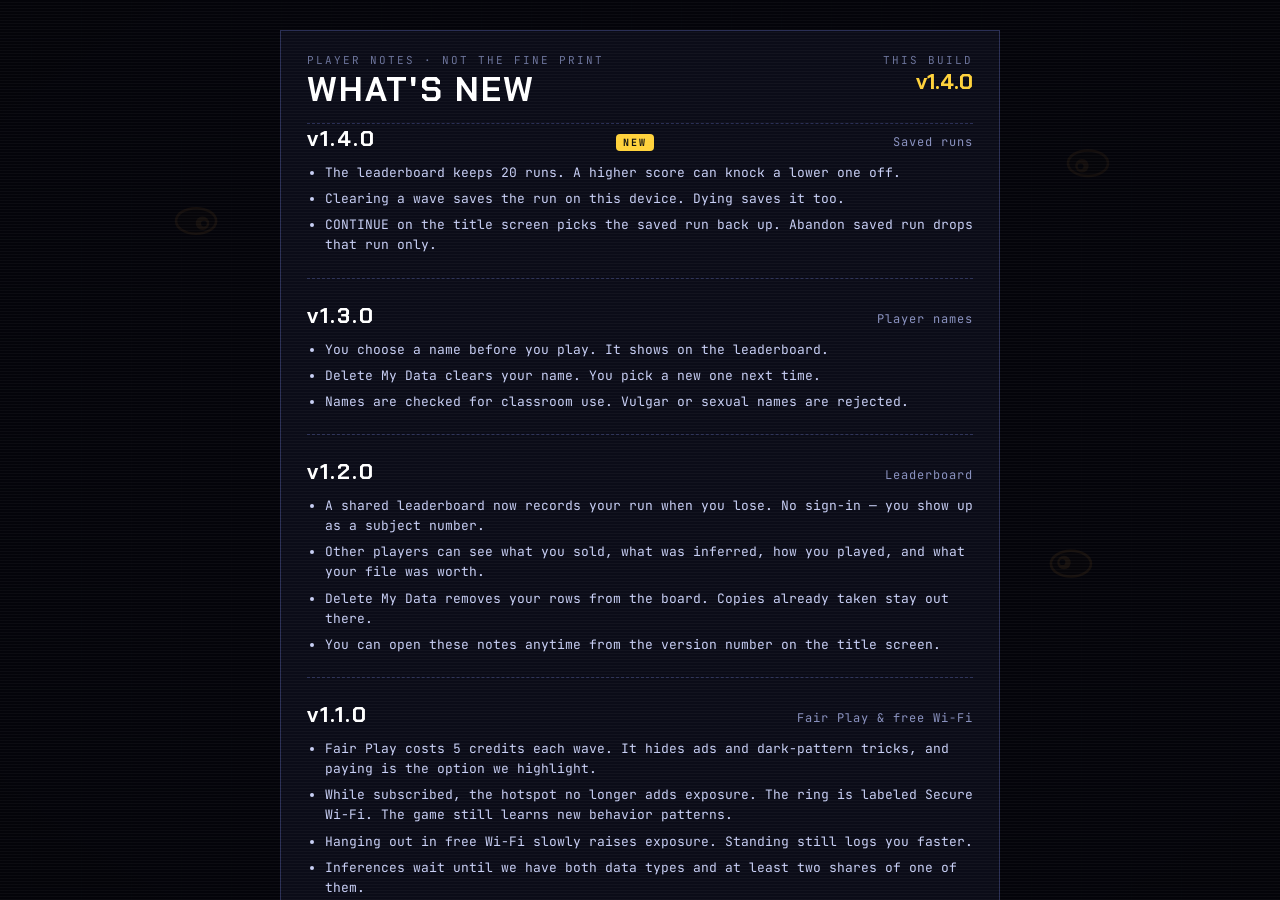
==== commit c463e547: "Remove class cue sparks and bring the terms up to date. The blue sparks that flew to the HUD dots we" ====
--- a/index.html
+++ b/index.html
@@ -1476,30 +1476,16 @@
 // Class cues. Every class model acts in the same blue, with its data-type icon, and lights its dot in the corner.
 const CLS_COL='#8a9bff';
 const CLS_ACT={LOC:'Ships sent where the class lingers.',HAB:'Blue shots cover where the class dodges.',HEA:'Ships press harder at the heart count where the class gets hit most.',PUR:'The shop leads with what the class buys.'};
-const CLS_SPARKS=3,CLS_FLASH=.9;
+const CLS_FLASH=.9;
 const clsImg={};
 function clsIcon(t){if(!clsImg[t]){const im=new Image();im.src='data:image/svg+xml;utf8,'+encodeURIComponent(DATA[t].i.replace('<svg class="mark"','<svg xmlns="http://www.w3.org/2000/svg" width="48" height="48"').replace(/currentColor/g,CLS_COL));clsImg[t]=im}return clsImg[t]}
 function clsDraw(t,x,y,sz,a){const im=clsIcon(t);if(!im.complete||!im.naturalWidth)return;g.save();g.globalAlpha=a;g.drawImage(im,x-sz/2,y-sz/2,sz,sz);g.restore()}
-// A class model acted on you. The dot lights; for the first few times a spark flies from the cause to the dot.
-function classAct(t,x,y){
+// A class model acted on you: its dot lights, and the first time it acts a log line names it.
+function classAct(t){
   if(!S||S.sandbox||!cmOn(t))return;
-  S.clsFlash=S.clsFlash||{};S.clsSeen=S.clsSeen||{};S.clsTold=S.clsTold||{};S.clsSparks=S.clsSparks||[];
-  const n=S.clsSeen[t]=(S.clsSeen[t]||0)+1;
+  S.clsFlash=S.clsFlash||{};S.clsTold=S.clsTold||{};
   if(!S.clsTold[t]){S.clsTold[t]=1;logLine('CLASS · '+DATA[t].n,CLS_ACT[t],CLS_COL)}
-  const d=document.getElementById('cd-'+t);
-  if(n<=CLS_SPARKS&&x!=null&&d){const r=d.getBoundingClientRect();S.clsSparks.push({t,x0:x,y0:y,tx:r.left+r.width/2,ty:r.top+r.height/2,age:0,dur:.75});return}
   S.clsFlash[t]=S.t+CLS_FLASH;
-}
-function updateClass(dt){
-  const sp=S.clsSparks;if(!sp||!sp.length)return;
-  for(const k of sp){k.age+=dt;if(k.age>=k.dur){k.done=true;S.clsFlash=S.clsFlash||{};S.clsFlash[k.t]=S.t+CLS_FLASH}}
-  S.clsSparks=sp.filter(k=>!k.done);
-}
-function drawClass(){
-  for(const k of S.clsSparks||[]){
-    const u=Math.min(1,k.age/k.dur),e=u*u*(3-2*u),x=k.x0+(k.tx-k.x0)*e,y=k.y0+(k.ty-k.y0)*e-Math.sin(u*Math.PI)*40;
-    g.save();g.globalCompositeOperation='lighter';g.strokeStyle=CLS_COL;g.lineWidth=2;g.globalAlpha=.45*(1-u);g.beginPath();g.moveTo(k.x0,k.y0);g.lineTo(x,y);g.stroke();g.restore();
-    glow(x,y,22,CLS_COL,.5);clsDraw(k.t,x,y,18,1)}
 }
 function clsDots(){
   const on=CLASS_TYPES.filter(t=>cmOn(t));if(!on.length)return '';
@@ -2756,7 +2742,7 @@
   x=clamp(x,30,W-30);y=clamp(y,30,H-30);
   const warn=(pin?.45/harmScale():.85)*(S.inf.predict?1.5:1);
   S.spawns.push({x,y,type,t:warn,max:warn,form:form||null,skill:skill||'raw',col:found?DATA.LOC.c:null,cls:viaLinger?'LOC':null});sfx.spawn();
-  if(viaLinger)classAct('LOC',x,y);
+  if(viaLinger)classAct('LOC');
 }
 function openSafety(kind){
   if(!S||S.sandbox)return;
@@ -4229,7 +4215,7 @@
   S.tele.aimShots=(S.tele.aimShots||0)+1;
   if(am.cls){const c=Math.atan2(am.ty-e.y,am.tx-e.x);S.tele.classShots=(S.tele.classShots||0)+1;
     S.ebullets.push({x:e.x+Math.cos(c)*e.r,y:e.y+Math.sin(c)*e.r,vx:Math.cos(c)*spd,vy:Math.sin(c)*spd,r,col:'#8a9bff',life:5,gz:false,from:e,cls:true,tx:am.tx,ty:am.ty});
-    classAct('HAB',e.x,e.y)}
+    classAct('HAB')}
 }
 function liveAds(){
   const p=S.p,out=[],sh=t=>S.shared[t],n=t=>DATA[t].n;
@@ -4407,7 +4393,6 @@
   }
   for(const s of S.spawns){s.t-=dt;if(s.t<=0){s.done=true;makeEnemy(s.type,s.x,s.y,s.form,s.skill,s.gene)}}
   S.spawns=S.spawns.filter(s=>!s.done);
-  updateClass(dt);
 
   // ---- enemies ----
   const still=S.model.on.still;
@@ -5059,14 +5044,15 @@
     '<b>1. COLLECTION.</b> By selecting ACCEPT you grant OPT/IN Inc. and its 1,204 partners a perpetual, worldwide, royalty-free license to collect, store, analyze, combine and sell the data category listed on the offer, along with anything that can be inferred from it.',
     '<b>2. COMBINATION.</b> Data you share separately may be combined once we hold both types and at least two shares of one of them. Combined data can reveal things you never shared, such as where you live, what you need, and what you will do next. You will be notified of inferences after they occur. Some inferences also work in your favor, and each one says how.',
     '<b>2b. COMBINATION ACROSS PLAYERS.</b> Finished runs are counted. No names. The scoreboard keeps 20 names. The count shows what share chose Accept. Each data type you share also joins a class model for that type. The models are used on every player, whether or not they shared: LOCATION sends ships where the class lingers, HABITS adds shots where the class dodges, HEALTH presses harder at the heart count where the class gets hit most, and PURCHASES fills a shop seat with what the class buys most. Class data packs sell the other side: a hit map, dodge arrows, a class pick in the shop, a check-in shield, and a class deal on what the class buys least. A pack stays yours until you delete your data. Both apply to every player, whether or not they shared. Blue marks, and four small icons under your score, show when a class model acts on you. Fair Play still adds your run. Delete My Data takes your name off the board. The Accept count does not change.',
-    '<b>3. SECURITY.</b> We take your security seriously. Security incidents may occur. A small file is rarely worth stealing. Combined data, and files built from three or more categories, are when a breach becomes likely and valuable.',
+    '<b>3. SECURITY.</b> We take your security seriously. Security incidents may occur. A small file is rarely worth stealing. Files with three or more shares, free Wi-Fi exposure included, are when a breach becomes likely and valuable. The bigger the file, the likelier.',
     '<b>4. PAYMENT OPTION.</b> You may instead pay with credits. Paid upgrades do not collect data, except elite upgrades. Repeat selections of an upgrade you already have earn a loyalty credit bonus. Each upgrade stops getting stronger after a set number of picks. A full upgrade is not offered again. Once the upgrades run out, one seat offers an elite upgrade. Each is offered once per run, costs credits, and shares two data types, with or without Fair Play. Elite prices rise with each elite you own and with the size of your file. While you are hurt, one seat offers a REPAIR that heals 1♥ for credits. Other prices may still change based on how you play.',
     '<b>4b. FAIR PLAY.</b> A subscription is billed at the start of each wave until you cancel or cannot pay. It costs a third of a regular upgrade\'s list price, so it rises each wave. Members get no ads, a cleaner upgrade screen, and member prices. Credit upgrades are 20% off while you are billed. The hotspot becomes Secure Wi-Fi and does not add exposure while you are billed. The fire bonus and the 1-hit shield still apply. The watch continues. New behavior patterns can still unlock and still apply. The mimic still learns from hits. We still learn how you play. Accept stays free, and still sells the data on that offer. Canceling ends the bill and does not delete the member file. The member file is an account. Win-back ads can use it even if you never tapped Accept. It persists across runs until you delete your data. It does not delete data already collected, stop inferences already made, forget patterns already learned, prevent a breach of data already sold, include Halo, or grant a free rescue.',
-    '<b>4c. HALO.</b> Halo offers automatic rescue at wave 3, or sooner if a hit would end your run first. Once per run, when a hit would end your run: with Halo on, you come back instantly with 3♥, and Halo sells your health and your location to a data broker. The next broker aims at you better. With Halo off, you send a mayday. Search & Rescue does not track you, so it takes '+HELP_WAIT+' seconds to trace your beacon. Until it arrives you move slowly and cannot shoot or dash, and one hit ends the run. Survive and you come back with 2♥. Nothing is sold. If RETREAT MAPPED is on file, Search & Rescue already knows where you go when hurt and arrives 2 seconds sooner. You can turn Halo on or off from the pause menu. Turning it off does not undo a sale.',
+    '<b>4c. HALO.</b> Halo offers automatic rescue at wave 3, or sooner if a hit would end your run first. Once per run, when a hit would end your run: with Halo on, you come back instantly with 3♥, and Halo sells your health and your location to a data broker. The next broker aims at you better. With Halo off, you send a mayday. Search & Rescue does not track you, so it takes '+HELP_WAIT+' seconds to trace your beacon. Until it arrives you move slowly and cannot shoot or dash, and one hit ends the run. Survive and you come back with 2♥. Nothing is sold. If RETREAT MAPPED is on file, Search & Rescue already knows where you go when hurt and arrives 2 seconds sooner. If RISK SCORE rates you high-risk, Halo returns 1♥ less and the trace takes 2 seconds longer. An elite SECOND LIFE is used before Halo and sells nothing. You can turn Halo on or off from the pause menu. Turning it off does not undo a sale.',
     '<b>4d. * HOTSPOT.</b> A ring slowly roams the arena. Staying in it increases fire rate and charges a 1-hit shield. Standing still can grant credits. On the free network, time in the ring adds a lot of exposure, and each shield charge dumps more onto your file. That hotspot heat cools if you leave the free ring. Sold data types do not. Fair Play upgrades the ring to Secure Wi-Fi: the shield and fire bonus still apply, credits trickle more slowly, and the ring does not add exposure. The watch continues. The * on the ring refers to this clause.',
-    '<b>5. DELETION.</b> Shared data types, inferences, the member file, and Halo files are kept across sessions until you request deletion. Copies already shared with partners are governed by the partners\' own terms.',
+    '<b>5. DELETION.</b> Shared data types, inferences, the member file, Halo files, and class data packs are kept across sessions until you request deletion. Copies already shared with partners are governed by the partners\' own terms.',
     '<b>6. OBSERVATION.</b> Regardless of your choices, gameplay telemetry including movement, hesitation, reaction under stress, and time spent on this screen is recorded and analyzed. The end of a session shows the numbers, a label, and a dollar estimate for one app. A pattern learned from play can be dropped if your play changes. Closing an ad still counts as engagement. Data you sold can be used during play to keep you in the session.',
     '<b>6b. MIMIC.</b> Mimics show up after you finish the wave where the field shares a plan. They breed from hits that land. Each one chases, shoots, dashes, and locks. A hit teaches it how to use those moves. It keeps the approach, the range, the wait, and the aim. It aims where you are going. A close shot by another ship counts only while a mimic is here. It keeps the spot a nearby ship held when a hit landed. A mimic that hits you shows up more. The ship that hits you least shows up less. A clean miss does not. Fair Play does not stop this. Each run starts a new mimic.',
+    '<b>6c. THE FIELD.</b> Ships learn from your file. The more of it we hold, the sooner they group. From about wave 8 they hunt in groups, then in new shapes, then merge their packs, then share a plan. Late waves bring each step whatever you shared. Once they share a plan, groups can combine into larger ships. Fair Play does not stop this.',
     '<b>7. READERS.</b> Almost nobody reads this far. If you did, type the word <b style="color:#111;background:#ffd23b;padding:0 5px;border-radius:3px">'+S.secret+'</b> on your keyboard right now to receive 15 credits. Once per session.',
     '<b>8. CHANGES.</b> These terms may be updated at any time, and individual offers may carry additional terms printed on the offer itself. Continued play means you agree to the updated terms.'
   ];
@@ -5248,7 +5234,7 @@
 function updateHUD(){
   if(!S||S.mode==='dossier')return;const p=S.p;
   {const pr=healthPressed(),h=$('hearts');if(h.classList.contains('press')!==pr)h.classList.toggle('press',pr);
-    if(pr&&!S.clsPress){const r=h.getBoundingClientRect();classAct('HEA',r.left+r.width/2,r.top+r.height/2)}
+    if(pr&&!S.clsPress)classAct('HEA')
     S.clsPress=pr;document.body.classList.toggle('clsPress',pr)}
   setH('clsDots',clsDots());
   setH('hearts','♥'.repeat(Math.max(0,p.hp))+'<span class="e">'+'♥'.repeat(Math.max(0,p.maxHp-p.hp))+'</span>'+(p.lives>0?' <span class="hudTag" style="color:#ffd23b">+♥</span>':'')+(p.shield?' <span class="hudTag" style="color:#9ae64a">'+uiMark('<path d="M24 8 L38 16 V28 L24 40 L10 28 V16 Z"/>')+'</span>':''));
@@ -5366,7 +5352,6 @@
     g.globalAlpha=1}
   if(!S.readHold){drawMegaHazards();drawMegaAssembly()}
   drawElite();
-  drawClass();
   if(!S.readHold)for(const e of S.enemies)drawEnemy(e);
   if(healthPressed()&&!S.readHold){g.strokeStyle='#8a9bff';g.lineWidth=2;g.globalAlpha=.5+.25*Math.sin(S.t*8);for(const e of S.enemies)if(!e.dead&&!e.partner){g.beginPath();g.arc(e.x,e.y,e.r+6,0,TAU);g.stroke()}g.globalAlpha=1}
   if(S.p.homing>0){g.strokeStyle='#38e1ff';g.lineWidth=1.5;for(const e of S.enemies)if(e.marked){g.globalAlpha=.55+.25*Math.sin(S.t*8);g.beginPath();g.arc(e.x,e.y,e.r+6,0,TAU);g.stroke()}g.globalAlpha=1}
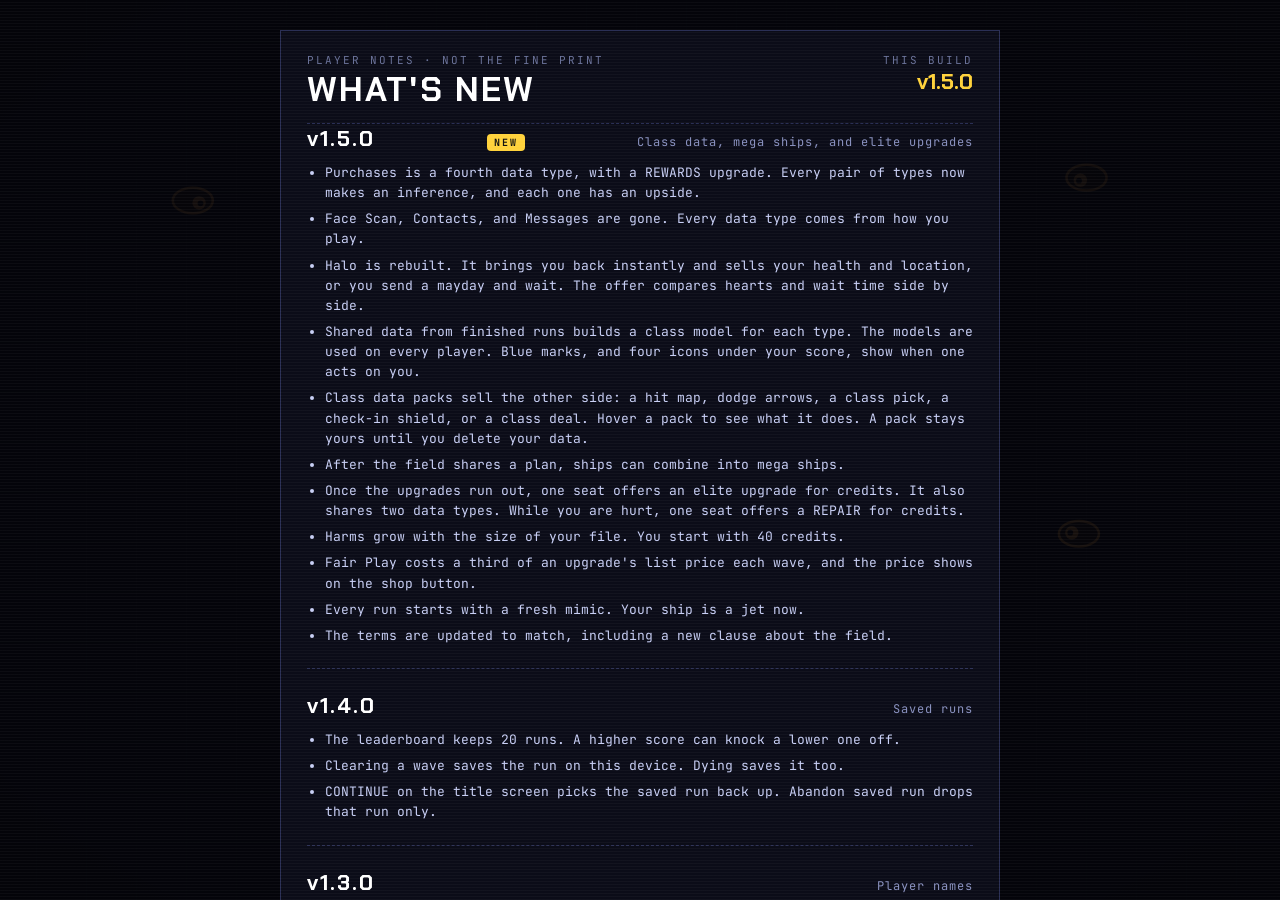
==== commit 162182e2: "Release 1.5.0: class data, mega ships, and elite upgrades. Co-Authored-By: Claude Sonnet 5.5 <norepl" ====
--- a/index.html
+++ b/index.html
@@ -744,10 +744,23 @@
 try{Object.keys(localStorage).filter(k=>/^optin(@.*)?_strain$/.test(k)).forEach(k=>localStorage.removeItem(k))}catch(e){}
 
 // Version only when the user asks. Do not bump VERSION or add CHANGELOG entries on your own.
-const VERSION='1.4.0';
+const VERSION='1.5.0';
 const SEEN_MAP={};
 function migrateSeen(){const s=store.get('seen','');if(SEEN_MAP[s])store.set('seen',SEEN_MAP[s])}
 const CHANGELOG=[
+  {v:'1.5.0',name:'Class data, mega ships, and elite upgrades',notes:[
+    'Purchases is a fourth data type, with a REWARDS upgrade. Every pair of types now makes an inference, and each one has an upside.',
+    'Face Scan, Contacts, and Messages are gone. Every data type comes from how you play.',
+    'Halo is rebuilt. It brings you back instantly and sells your health and location, or you send a mayday and wait. The offer compares hearts and wait time side by side.',
+    'Shared data from finished runs builds a class model for each type. The models are used on every player. Blue marks, and four icons under your score, show when one acts on you.',
+    'Class data packs sell the other side: a hit map, dodge arrows, a class pick, a check-in shield, or a class deal. Hover a pack to see what it does. A pack stays yours until you delete your data.',
+    'After the field shares a plan, ships can combine into mega ships.',
+    'Once the upgrades run out, one seat offers an elite upgrade for credits. It also shares two data types. While you are hurt, one seat offers a REPAIR for credits.',
+    'Harms grow with the size of your file. You start with 40 credits.',
+    'Fair Play costs a third of an upgrade\'s list price each wave, and the price shows on the shop button.',
+    'Every run starts with a fresh mimic. Your ship is a jet now.',
+    'The terms are updated to match, including a new clause about the field.'
+  ]},
   {v:'1.4.0',name:'Saved runs',notes:[
     'The leaderboard keeps 20 runs. A higher score can knock a lower one off.',
     'Clearing a wave saves the run on this device. Dying saves it too.',
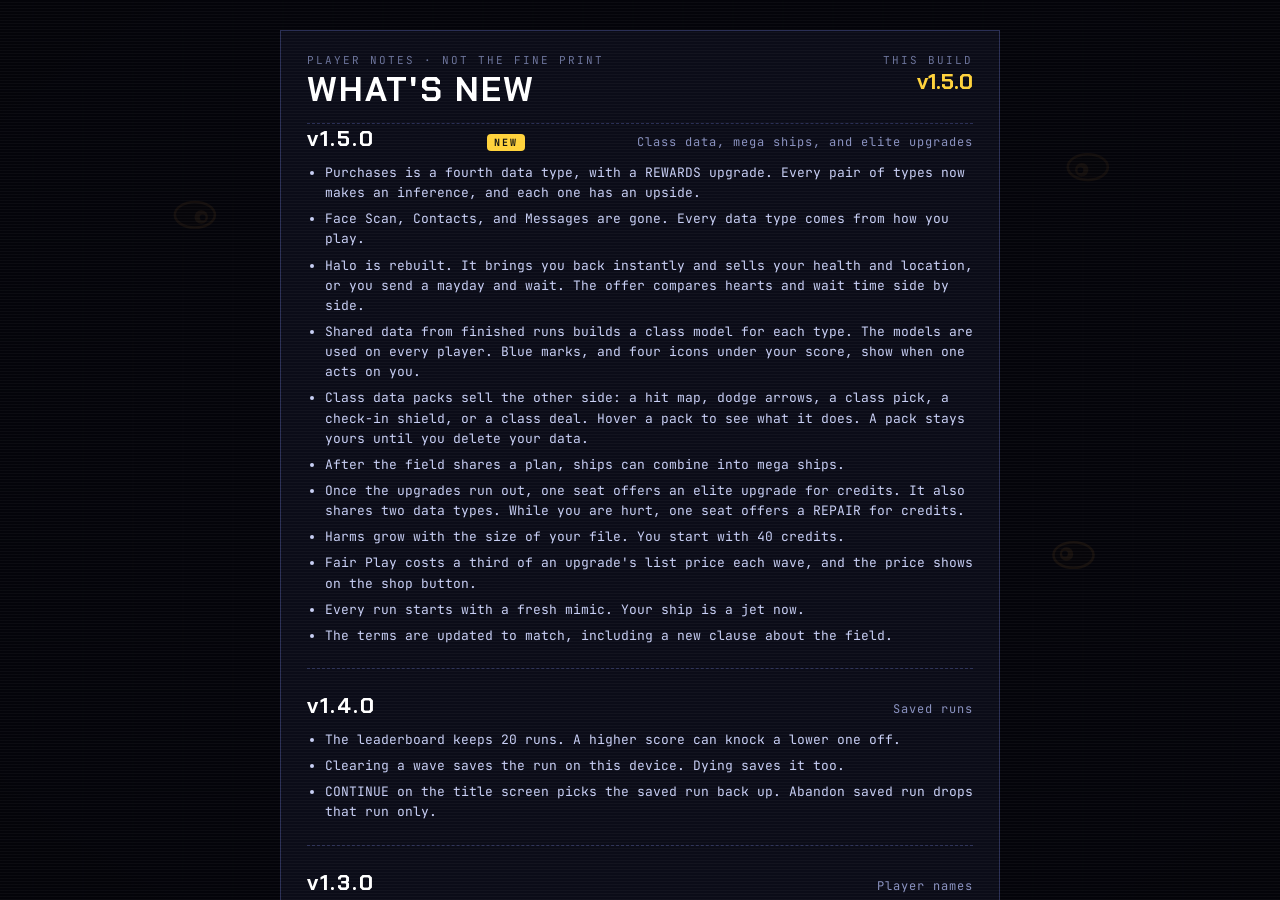
==== commit 0c5282f5: "Make OPT/IN portal-ready: self-hosted fonts, portal leaderboard, manifest - Fonts are saved in fonts" ====
--- a/index.html
+++ b/index.html
@@ -4,8 +4,7 @@
 <meta charset="utf-8">
 <meta name="viewport" content="width=device-width,initial-scale=1">
 <title>OPT/IN</title>
-<link rel="preconnect" href="https://fonts.googleapis.com">
-<link href="https://fonts.googleapis.com/css2?family=Chakra+Petch:wght@500;700&family=JetBrains+Mono:wght@400;700&display=swap" rel="stylesheet">
+<link rel="stylesheet" href="fonts/fonts.css">
 <style>
 :root{--cy:#38e1ff;--pk:#ff3bd4;--rd:#ff3b5c;--yl:#ffd23b;--gr:#7dff6a;--bg:#07070f}
 *{box-sizing:border-box;margin:0;padding:0}
@@ -793,7 +792,10 @@
 ];
 
 // public partner file (classroom-shared). the write key ships with the game — that's the joke.
-const BOARD={url:'https://mantledb.sh/v2/optin-leaderboard/board',key:'7abcfeea1ffab35110e4c70738bc57b23722badac6917690884187de52b7ac29',max:20,keep:8};
+// The leaderboard and the class model live on the school portal (cte-hub: apps/portal/lib/optin-board.js), which
+// checks that you are signed in and applies each change itself. The relative address works from /apps/portal/games/opt-in/.
+// Anywhere else the request just fails and the game runs on this device's own copy ("CACHED · OFFLINE").
+const BOARD={url:'../../api/opt-in/board',max:20,keep:8};
 let boardBack='title',boardSel=null,boardLive=false;
 function subjectId(){let id=store.get('pid','');if(!id){const a=new Uint8Array(6);if(crypto&&crypto.getRandomValues)crypto.getRandomValues(a);else for(let i=0;i<a.length;i++)a[i]=Math.random()*256|0;id=Array.from(a,b=>b.toString(16).padStart(2,'0')).join('');store.set('pid',id)}return id}
 function subjectTag(pid){return 'SUBJ-'+(pid||'0000').slice(0,6).toUpperCase()}
@@ -881,7 +883,6 @@
   store.set('name',name);
   startGame();
 }
-function boardHdr(){return {'Content-Type':'application/json','X-Mantle-Key':BOARD.key}}
 function boardSort(a){return a.sort((x,y)=>(y.score-x.score)||(y.wave-x.wave)||((y.at||0)-(x.at||0)))}
 function boardCache(list){store.set('board',list);return list}
 const CM_W=12,CM_H=8,HP_LV=10;
@@ -987,7 +988,7 @@
 function classDots(v){const n=Math.round(clamp(+v||0,0,1)*5);return '<i class="on"></i>'.repeat(n)+'<i></i>'.repeat(5-n)}
 async function boardPull(){
   try{
-    const r=await fetch(BOARD.url,{headers:{'X-Mantle-Key':BOARD.key}});
+    const r=await fetch(BOARD.url);
     if(!r.ok)throw 0;
     const j=await r.json();
     const entries=Array.isArray(j&&j.entries)?j.entries:[];
@@ -1002,23 +1003,24 @@
   }
   return boardSort(out).slice(0,BOARD.max);
 }
-async function boardMutate(fn,snap){
-  let last=store.get('board',[])||[];
+// The portal applies each change itself (add my run, delete my rows, a teacher removes a player) and sends back the
+// board and the class model. `fn` only says what to do to THIS device's copy if the portal can't be reached.
+async function boardMutate(fn,snap,op){
+  if(!op)return boardPull();
   const prior=getCrowd();
-  for(let i=0;i<3;i++){
-    const cur=await boardPull();
-    const next=boardPrune(fn(cur.slice()));
-    const crowd=snap?foldCrowd(getCrowd(),snap):getCrowd();
-    last=next;boardCache(next);
-    try{
-      const r=await fetch(BOARD.url,{method:'POST',headers:boardHdr(),body:JSON.stringify({entries:next,crowd})});
-      if(r.ok){boardLive=true;crowdCache(crowd);return next}
-    }catch(e){}
-    await new Promise(res=>setTimeout(res,180+i*280));
-  }
-  boardLive=false;
-  if(snap)crowdCache(foldCrowd(prior,snap));
-  return last;
+  try{
+    const r=await fetch(BOARD.url,{method:'POST',headers:{'Content-Type':'application/json'},body:JSON.stringify(op)});
+    if(!r.ok)throw 0;
+    const j=await r.json();
+    if(j&&j.crowd)crowdCache(j.crowd);
+    boardLive=true;return boardCache(Array.isArray(j&&j.entries)?j.entries:[]);
+  }catch(e){
+    boardLive=false;
+    const next=boardPrune(fn((store.get('board',[])||[]).slice()));
+    boardCache(next);
+    if(snap)crowdCache(foldCrowd(prior,snap));
+    return next;
+  }
 }
 // Only a one-way check of the teacher passcode ships here. Set it with the setup command; empty means dev mode stays locked.
 const DEV_SALT='opt-in-teacher-v1',DEV_ITER=310000;
@@ -1071,9 +1073,9 @@
 }
 function submitBoard(entry,snap){
   if(isDev())return Promise.resolve(store.get('board',[])||[]);
-  return boardMutate(list=>{list.push(entry);return list},snap);
-}
-function wipeMyBoard(pid){if(!pid)return Promise.resolve(store.get('board',[])||[]);return boardMutate(list=>list.filter(e=>e.pid!==pid))}
+  return boardMutate(list=>{list.push(entry);return list},snap,{op:'submit',entry,snap});
+}
+function wipeMyBoard(pid){if(!pid)return Promise.resolve(store.get('board',[])||[]);return boardMutate(list=>list.filter(e=>e.pid!==pid),undefined,{op:'wipe'})}
 function boardKey(e){const n=String(e&&e.name||'').replace(/\s+/g,' ').trim().toLowerCase();return n?'n:'+n:'p:'+(e&&e.pid||'')}
 function boardSameRows(list,e){const k=boardKey(e);return list.filter(x=>boardKey(x)===k)}
 async function removeBoardPlayer(e){
@@ -1087,7 +1089,7 @@
     go:async()=>{
       $('boardMeta').textContent='REMOVING…';
       const k=boardKey(e);
-      await boardMutate(list=>list.filter(x=>boardKey(x)!==k));
+      await boardMutate(list=>list.filter(x=>boardKey(x)!==k),undefined,{op:'remove',key:k});
       toast('Removed '+shown+' from the leaderboard.');
       renderBoard();
     }
@@ -5232,7 +5234,7 @@
   $('delBtn').onclick=deleteMyData;
   $('dossier').classList.remove('hidden');$('hud').classList.add('hidden');$('pause').classList.add('hidden');document.body.classList.remove('paused');
   const models=nShared?classSample(T):null;
-  if(isDev()){$('dosBoard').textContent='DEV MODE · NOT ADDED TO THE LEADERBOARD';if(first&&models)boardMutate(list=>list,{devOnly:true,models});return}
+  if(isDev()){$('dosBoard').textContent='DEV MODE · NOT ADDED TO THE LEADERBOARD';if(first&&models)boardMutate(list=>list,{devOnly:true,models},{op:'submit',entry:null,snap:{devOnly:true,models}});return}
   if(!first){$('dosBoard').textContent='ALREADY ON THE LEADERBOARD · '+ (playerName()||subjectTag(subjectId()));return}
   const filed={pid:subjectId(),tag:subjectTag(subjectId()),name:playerName(),at:Date.now(),wave,score:S.score,rank:rank[0],rankC:rank[1],seg,
     types:TYPES.filter(t=>S.shared[t]).map(t=>DATA[t].s+(S.shared[t]>1?'×'+S.shared[t]:'')),
--- a/fonts/fonts.css
+++ b/fonts/fonts.css
@@ -0,0 +1,33 @@
+/* Self-hosted copies of the fonts this game asked Google Fonts for. See README.txt. */
+@font-face {
+  font-family: 'Chakra Petch';
+  font-style: normal;
+  font-weight: 500;
+  font-display: swap;
+  src: url("chakra-petch-normal-500-5cd61ddc.woff2") format("woff2");
+  unicode-range: U+0000-00FF, U+0131, U+0152-0153, U+02BB-02BC, U+02C6, U+02DA, U+02DC, U+0304, U+0308, U+0329, U+2000-206F, U+20AC, U+2122, U+2191, U+2193, U+2212, U+2215, U+FEFF, U+FFFD;
+}
+@font-face {
+  font-family: 'Chakra Petch';
+  font-style: normal;
+  font-weight: 700;
+  font-display: swap;
+  src: url("chakra-petch-normal-700-893df0b5.woff2") format("woff2");
+  unicode-range: U+0000-00FF, U+0131, U+0152-0153, U+02BB-02BC, U+02C6, U+02DA, U+02DC, U+0304, U+0308, U+0329, U+2000-206F, U+20AC, U+2122, U+2191, U+2193, U+2212, U+2215, U+FEFF, U+FFFD;
+}
+@font-face {
+  font-family: 'JetBrains Mono';
+  font-style: normal;
+  font-weight: 400;
+  font-display: swap;
+  src: url("jetbrains-mono-normal-400-0a7197f9.woff2") format("woff2");
+  unicode-range: U+0000-00FF, U+0131, U+0152-0153, U+02BB-02BC, U+02C6, U+02DA, U+02DC, U+0304, U+0308, U+0329, U+2000-206F, U+20AC, U+2122, U+2191, U+2193, U+2212, U+2215, U+FEFF, U+FFFD;
+}
+@font-face {
+  font-family: 'JetBrains Mono';
+  font-style: normal;
+  font-weight: 700;
+  font-display: swap;
+  src: url("jetbrains-mono-normal-400-0a7197f9.woff2") format("woff2");
+  unicode-range: U+0000-00FF, U+0131, U+0152-0153, U+02BB-02BC, U+02C6, U+02DA, U+02DC, U+0304, U+0308, U+0329, U+2000-206F, U+20AC, U+2122, U+2191, U+2193, U+2212, U+2215, U+FEFF, U+FFFD;
+}
